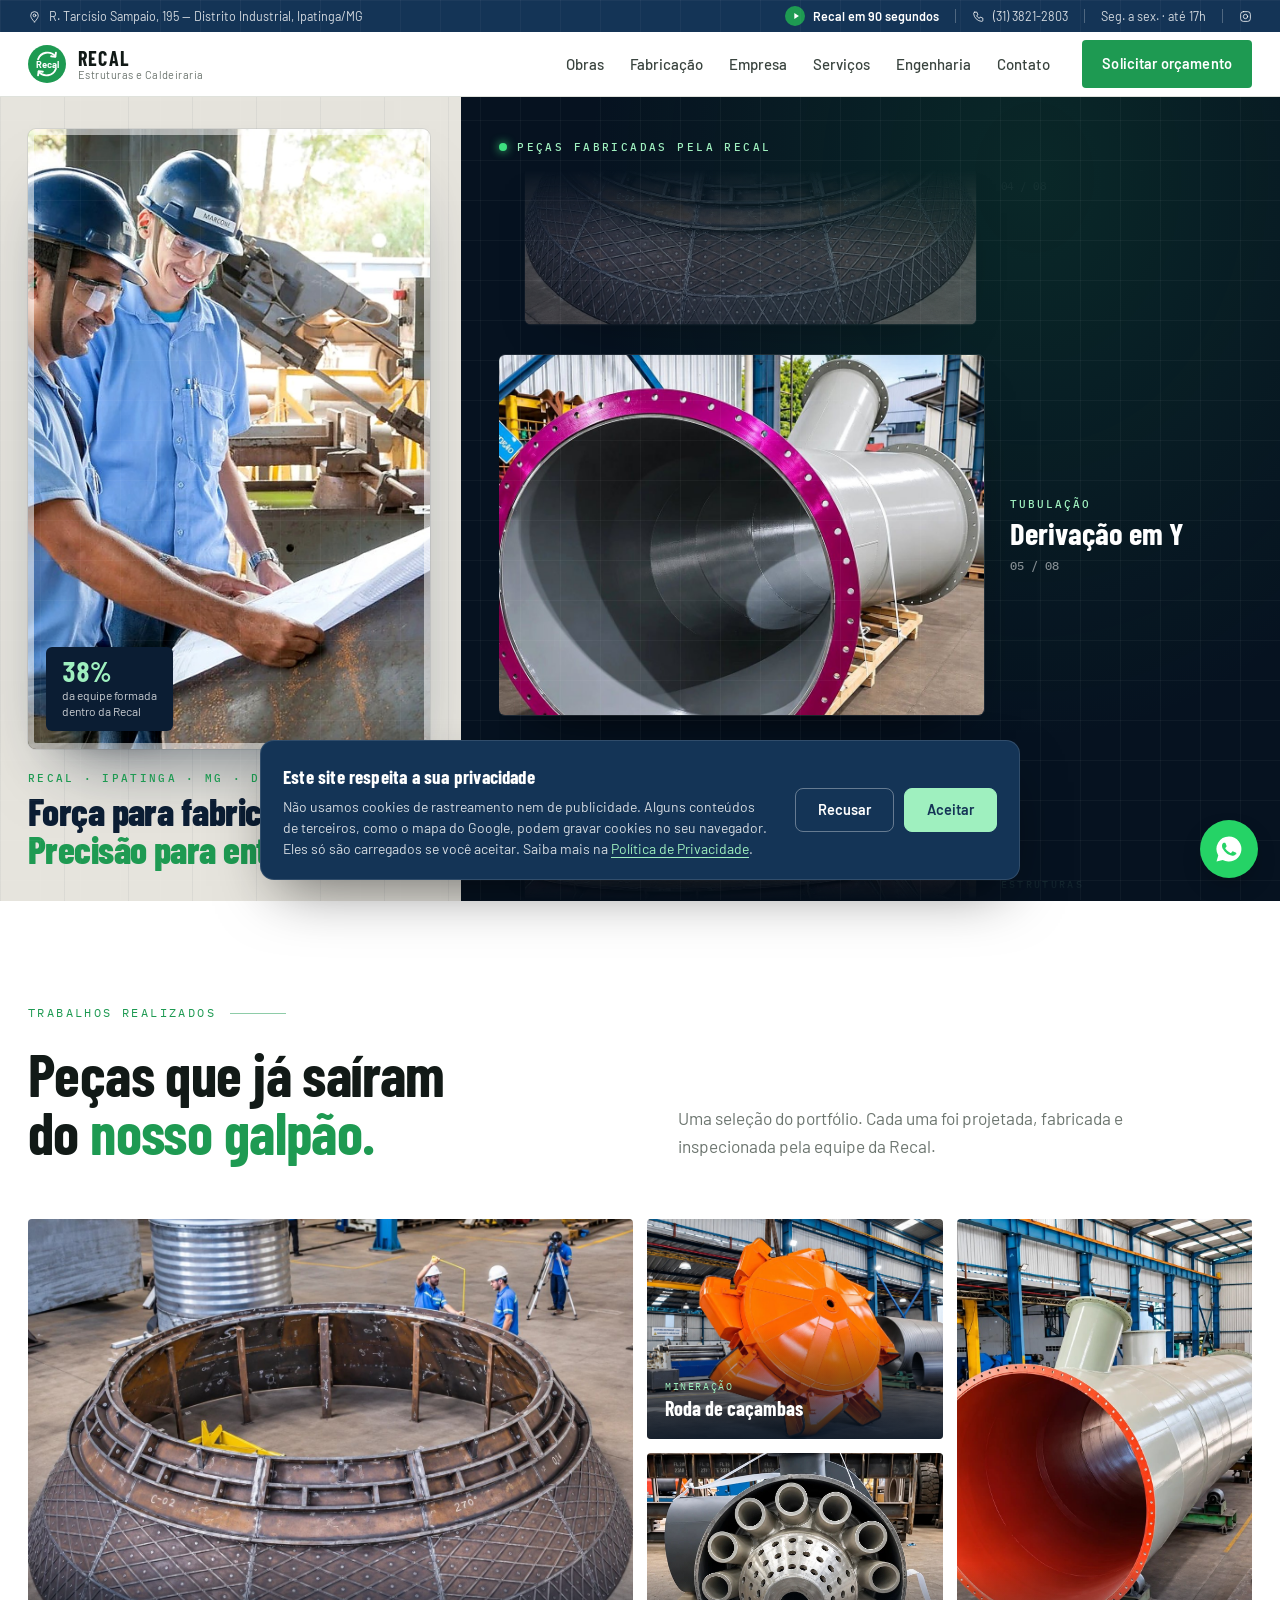
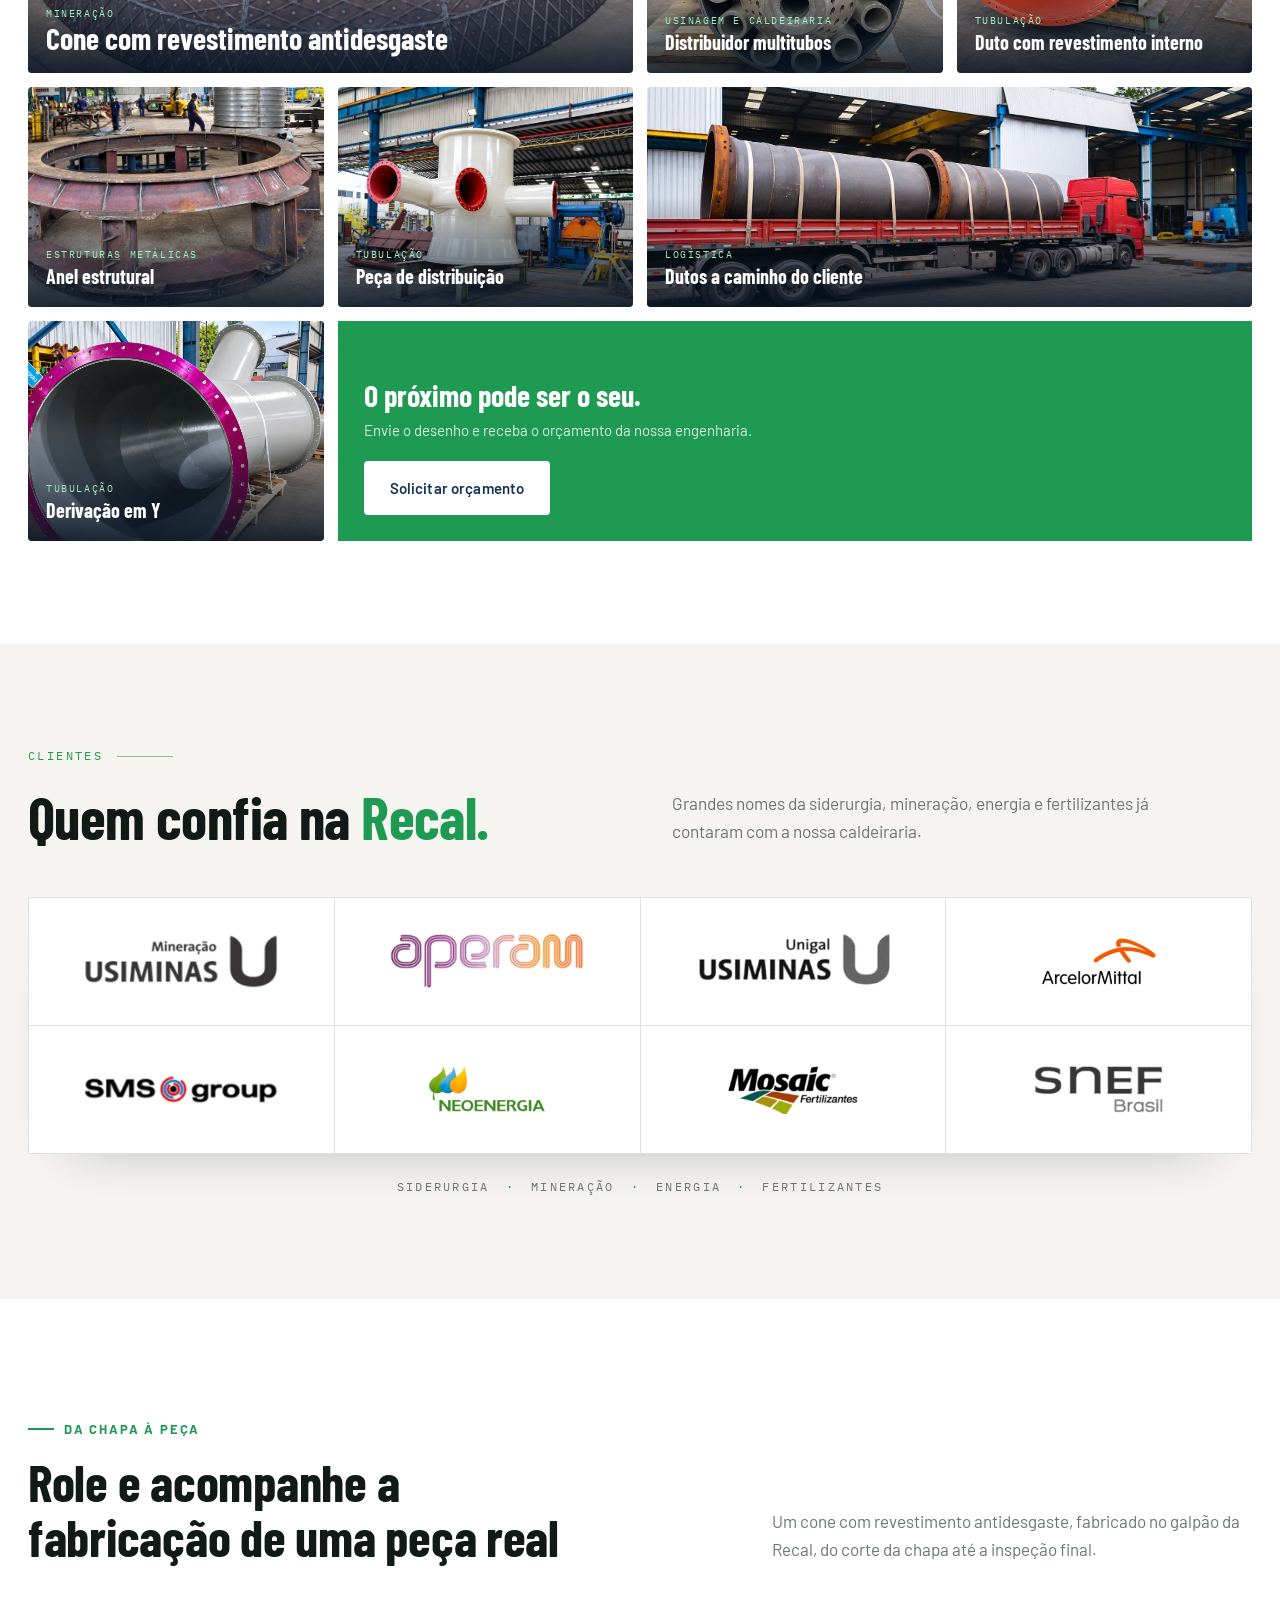
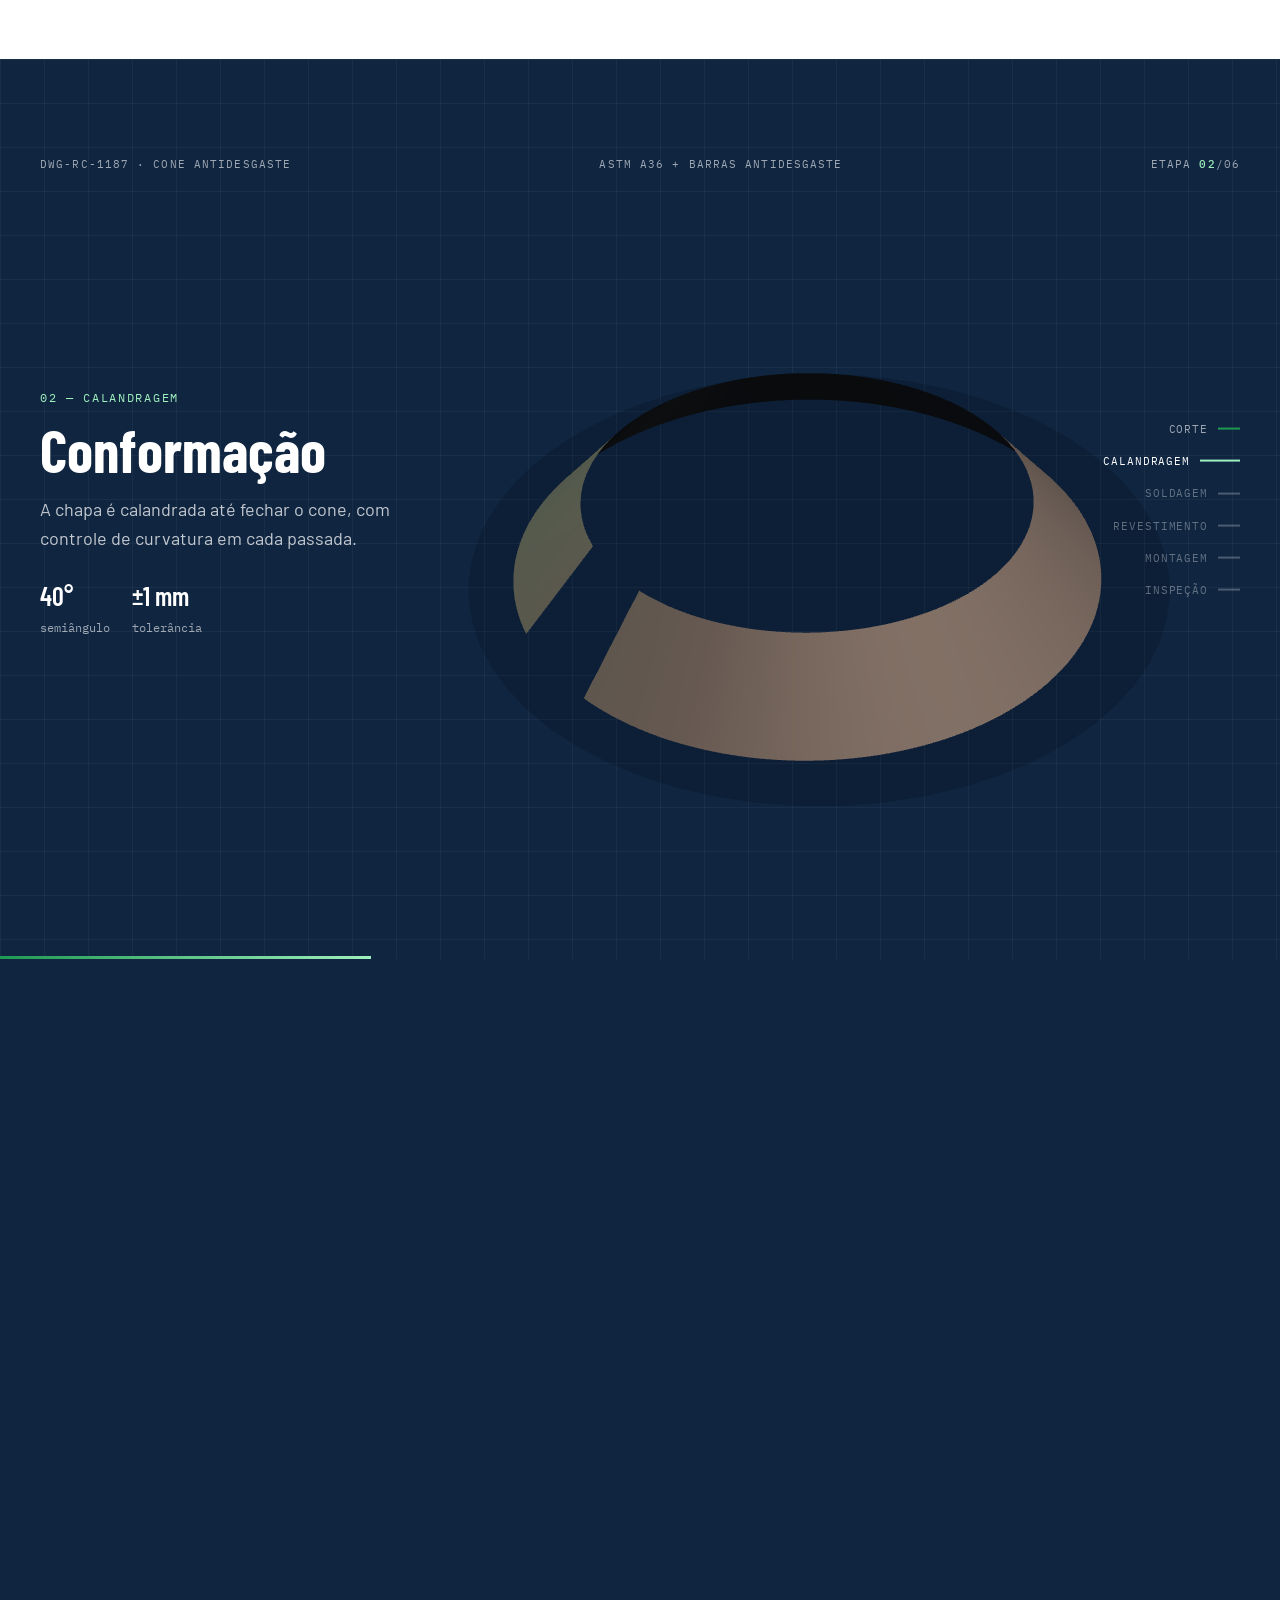
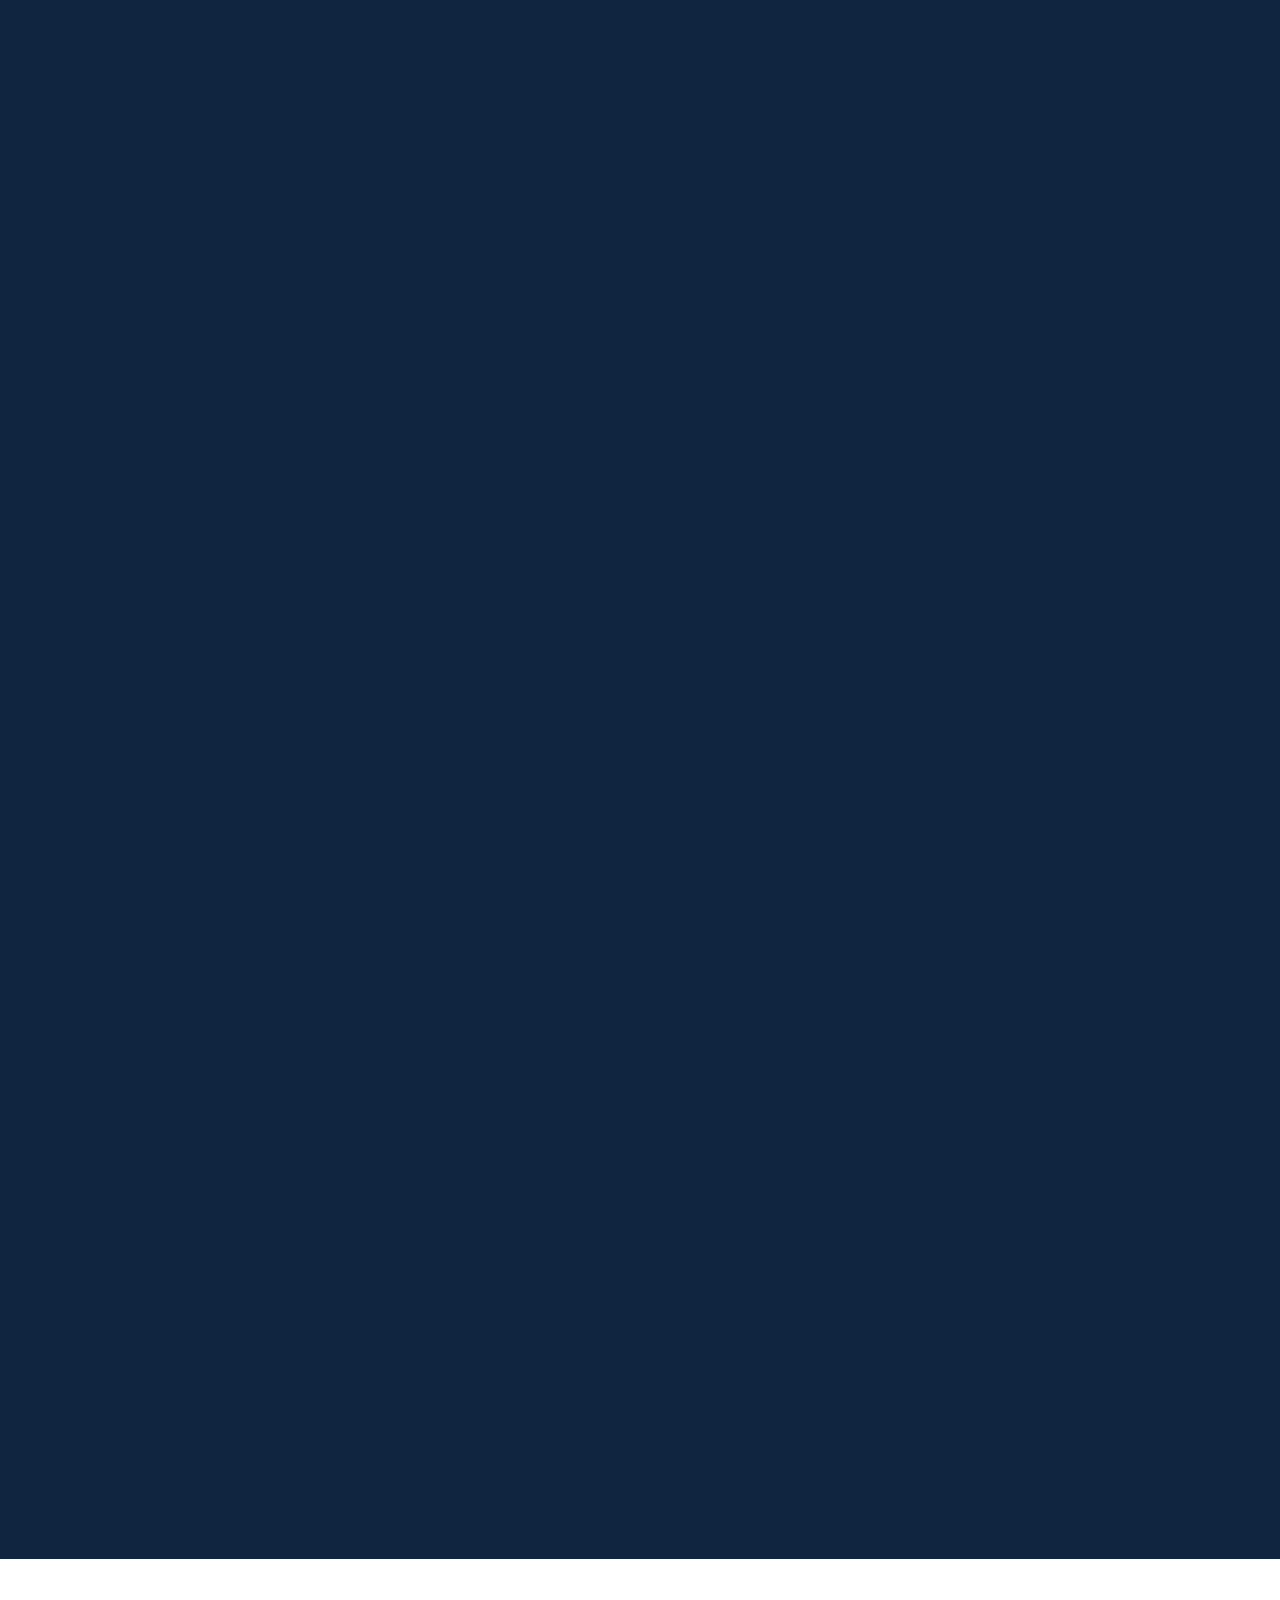
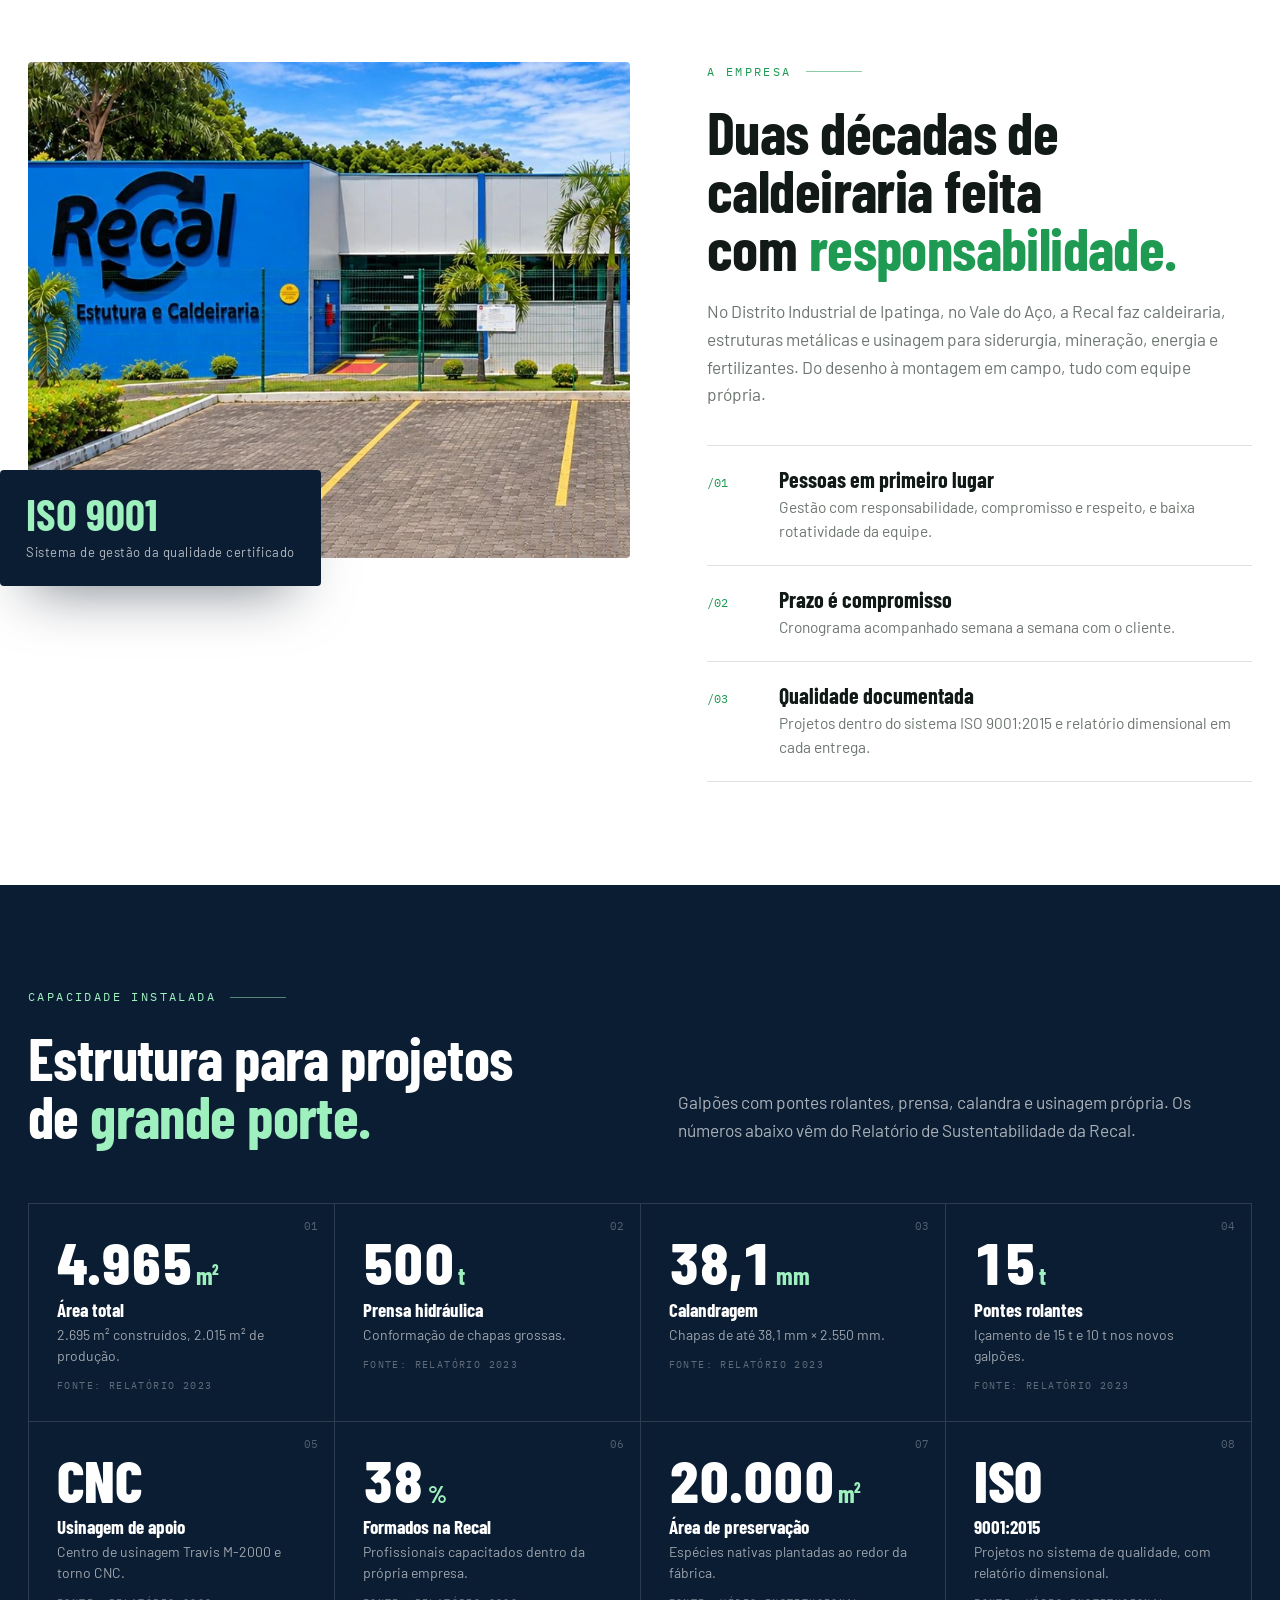
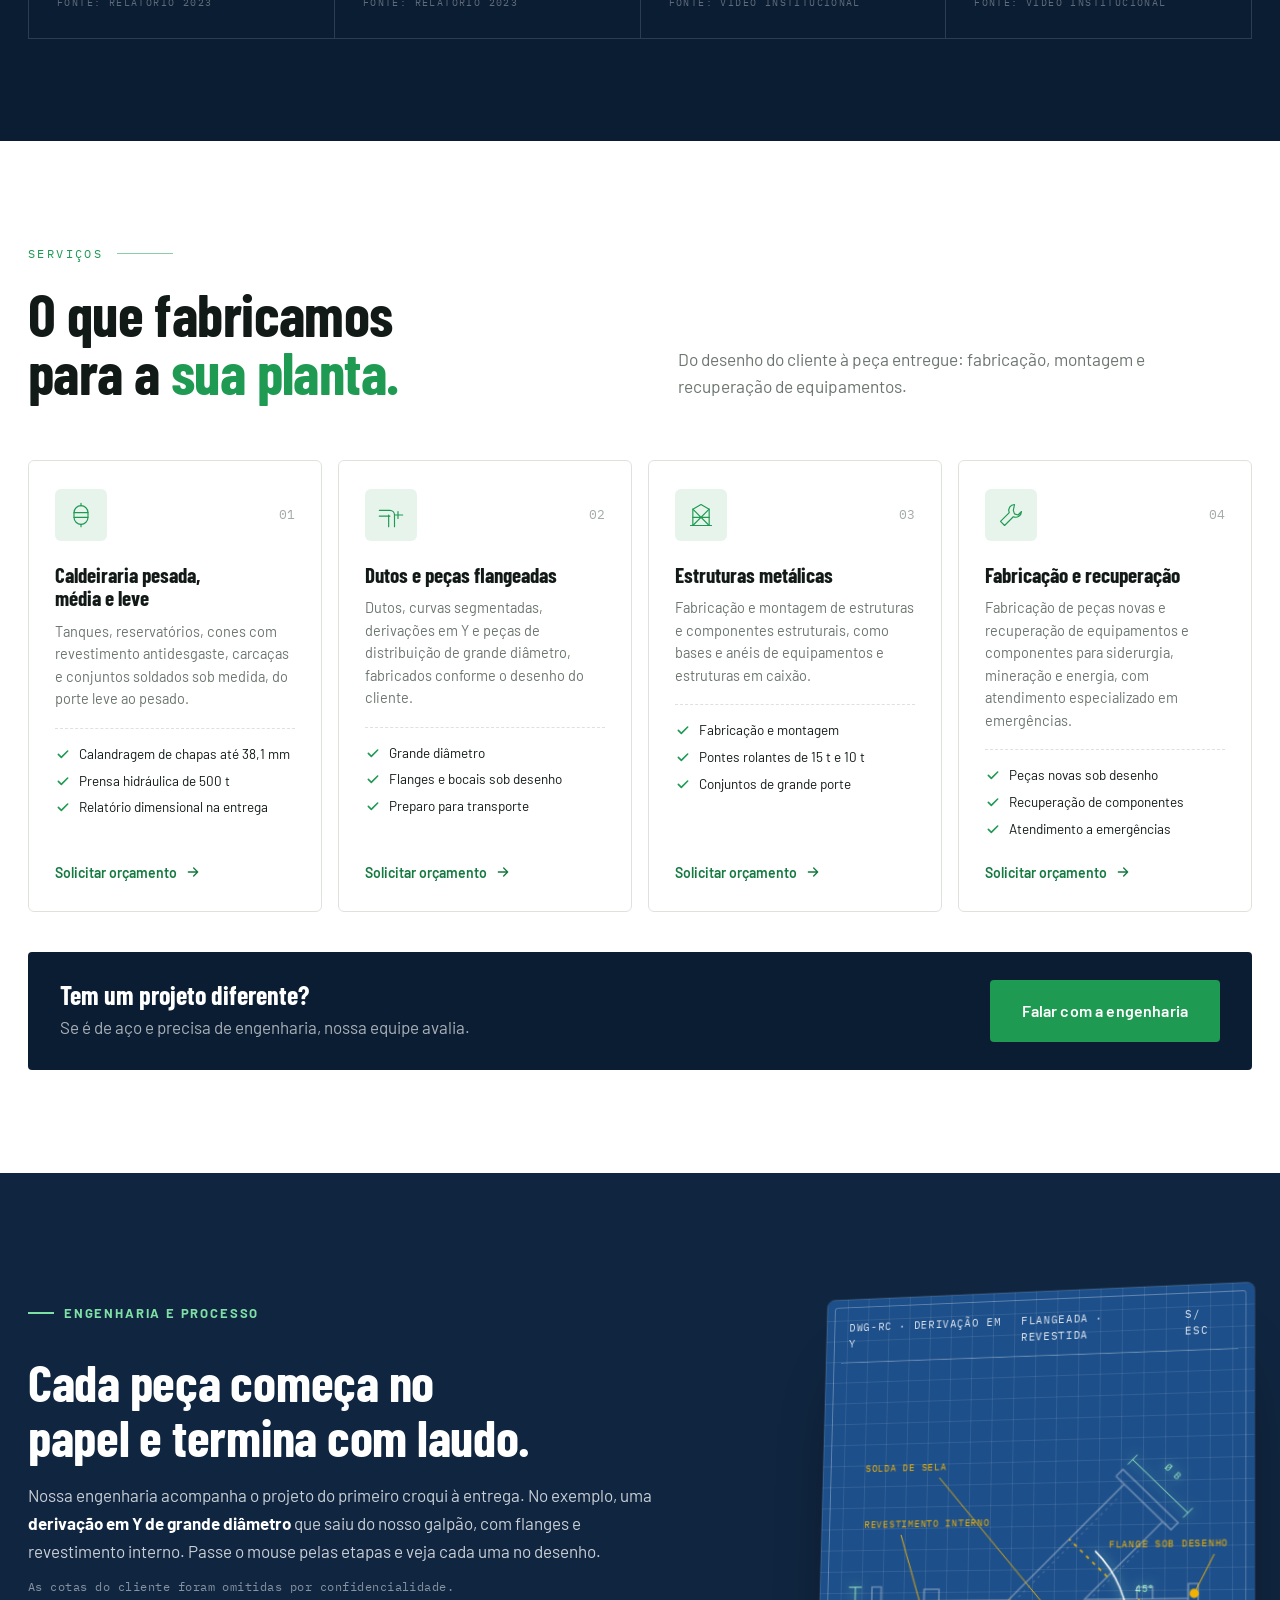
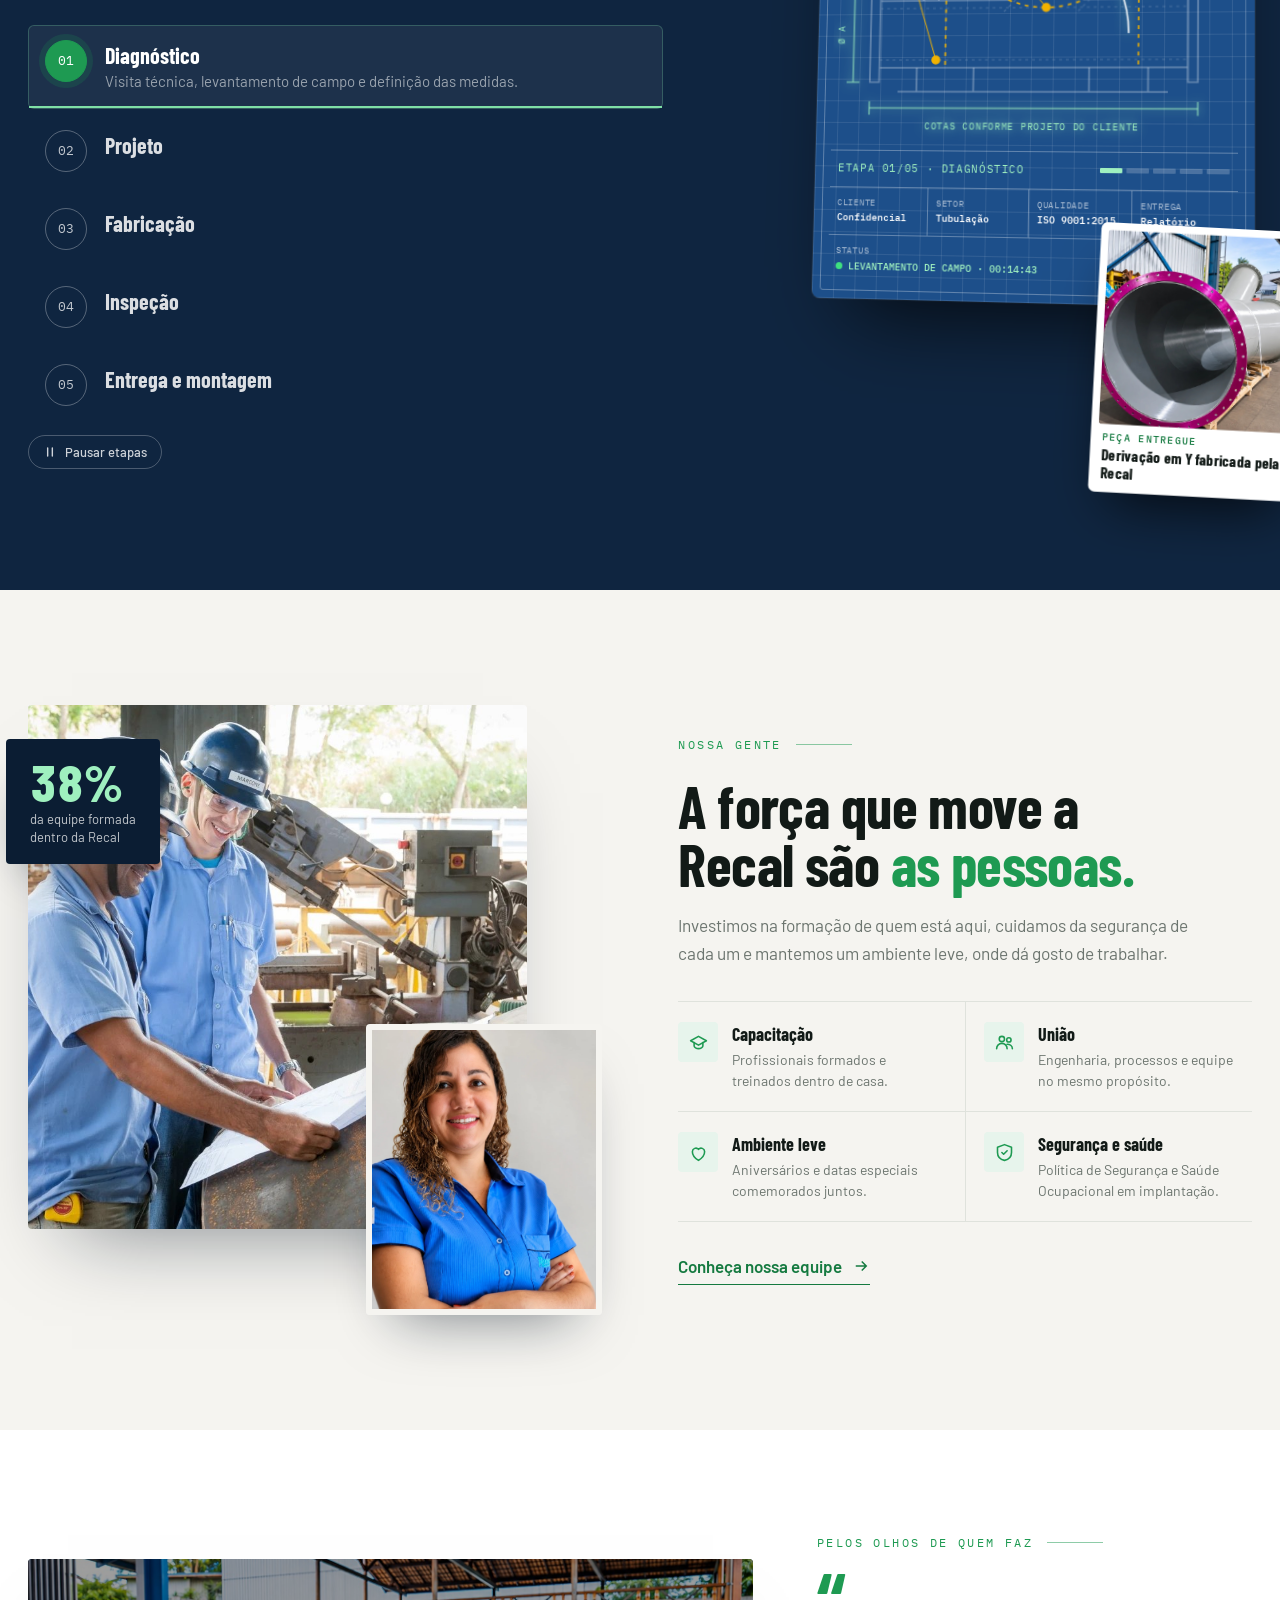
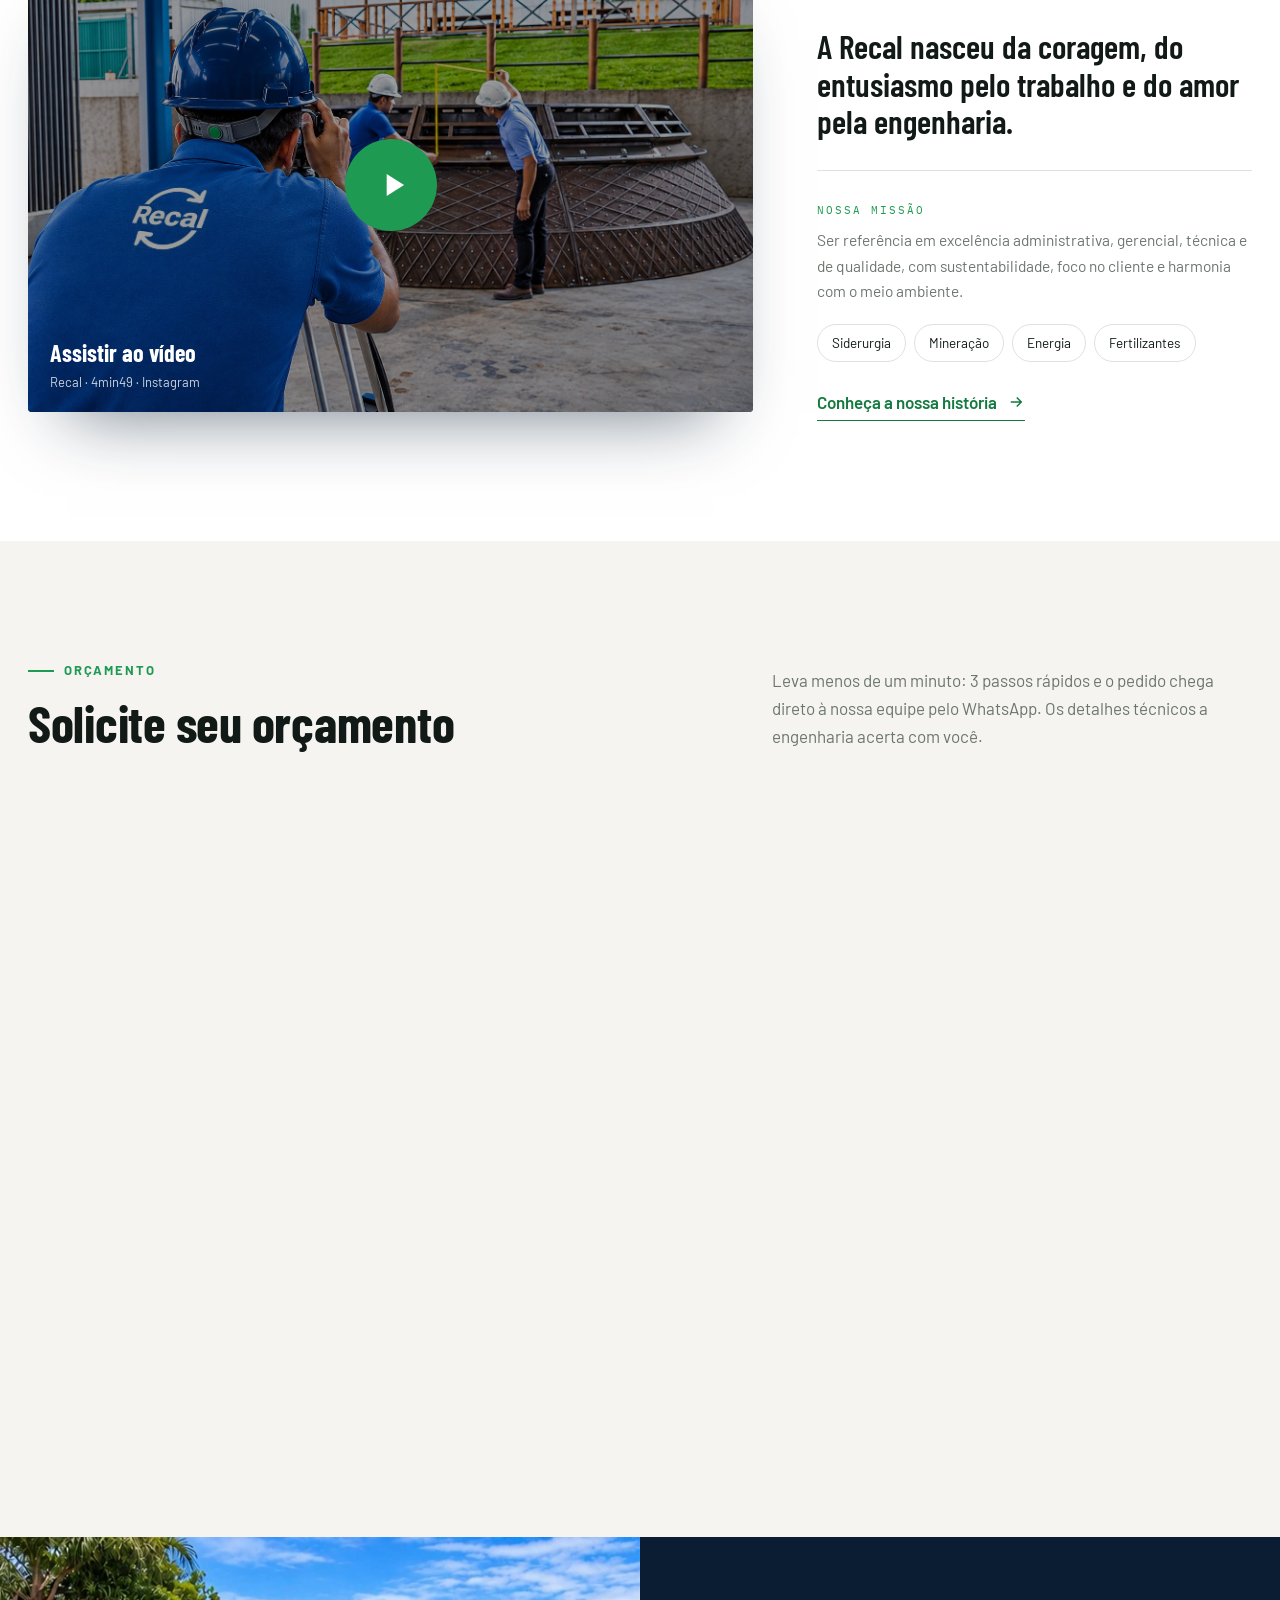
==== index.html @ b76c3261 "Site institucional da Recal Estruturas e Caldeiraria Paginas, apresentacao Recal em 90 segundos, ima" ====
<!DOCTYPE html>
<html lang="pt-BR">
<head>
<meta charset="UTF-8">
<meta name="viewport" content="width=device-width, initial-scale=1.0">
<title>Recal Estruturas e Caldeiraria | Ipatinga - MG</title>
<meta name="description" content="Recal Estruturas e Caldeiraria — mais de 20 anos em caldeiraria pesada, estruturas metálicas, tanques, vasos de pressão e manutenção industrial em Ipatinga, Vale do Aço. Solicite seu orçamento.">
<link rel="canonical" href="https://www.recalcaldeiraria.com.br/">
<meta property="og:type" content="website">
<meta property="og:locale" content="pt_BR">
<meta property="og:site_name" content="Recal Estruturas e Caldeiraria">
<meta property="og:title" content="Recal Estruturas e Caldeiraria | Ipatinga - MG">
<meta property="og:description" content="Recal Estruturas e Caldeiraria — mais de 20 anos em caldeiraria pesada, estruturas metálicas, tanques, vasos de pressão e manutenção industrial em Ipatinga, Vale do Aço. Solicite seu orçamento.">
<meta property="og:url" content="https://www.recalcaldeiraria.com.br/">
<meta property="og:image" content="https://www.recalcaldeiraria.com.br/img/compartilhar.jpg">
<meta property="og:image:width" content="1200">
<meta property="og:image:height" content="630">
<meta property="og:image:alt" content="Fachada da Recal Estruturas e Caldeiraria em Ipatinga - MG">
<meta name="twitter:card" content="summary_large_image">
<meta name="theme-color" content="#ffffff">
<link rel="icon" href="data:image/svg+xml,%3Csvg xmlns='http://www.w3.org/2000/svg' viewBox='0 0 64 64'%3E%3Ccircle cx='32' cy='32' r='32' fill='%231e9a52'/%3E%3Ctext x='32' y='42' font-family='Arial' font-weight='700' font-size='30' fill='white' text-anchor='middle'%3ER%3C/text%3E%3C/svg%3E">
<link rel="preconnect" href="https://fonts.googleapis.com">
<link rel="preconnect" href="https://fonts.gstatic.com" crossorigin>
<link href="https://fonts.googleapis.com/css2?family=Barlow:wght@400;500;600;700&family=Barlow+Condensed:wght@500;600;700;800&family=IBM+Plex+Mono:wght@400;500&family=Montserrat:wght@400;800&display=swap" rel="stylesheet">
<link rel="stylesheet" href="styles.css?v=34">
<link rel="stylesheet" href="abertura.css?v=9">
<link rel="stylesheet" href="hero.css?v=7">
<link rel="stylesheet" href="design-v2.css?v=4">
<link rel="stylesheet" href="fabricacao.css?v=9">
</head>
<body class="v2">
<a class="skip" href="#conteudo">Pular para o conteúdo</a>
<!-- ============ BARRA SUPERIOR ============ -->
<div class="topbar">
  <div class="container topbar__inner">
    <span><svg viewBox="0 0 24 24"><path d="M12 22s7-6.5 7-12a7 7 0 0 0-14 0c0 5.5 7 12 7 12z"/><circle cx="12" cy="10" r="2.5"/></svg>R. Tarcísio Sampaio, 195 — Distrito Industrial, Ipatinga/MG</span>
    <span class="topbar__right">
      <a class="pres-link" href="apresentacao.html"><i><svg viewBox="0 0 24 24" aria-hidden="true"><path d="M8 5v14l11-7z"/></svg></i>Recal em 90 segundos</a>
      <span class="topbar__sep"></span>
      <a href="tel:+553138212803"><svg viewBox="0 0 24 24"><path d="M5 4h4l2 5-2.5 1.5a11 11 0 0 0 5 5L15 13l5 2v4a2 2 0 0 1-2 2A16 16 0 0 1 3 6a2 2 0 0 1 2-2z"/></svg>(31) 3821-2803</a>
      <span class="topbar__sep"></span>
      <span>Seg. a sex. · até 17h</span>
      <span class="topbar__sep"></span>
      <a href="https://www.instagram.com/recalcaldeiraria/" target="_blank" rel="noopener" aria-label="Instagram"><svg viewBox="0 0 24 24"><rect x="3" y="3" width="18" height="18" rx="5"/><circle cx="12" cy="12" r="4"/></svg></a>
    </span>
  </div>
</div>

<!-- ============ HEADER ============ -->
<header class="header" id="header">
  <div class="container header__inner">
    <a href="#inicio" class="brand" aria-label="Recal — início">
      <svg class="brand__logo" viewBox="0 0 64 64" aria-hidden="true">
        <circle cx="32" cy="32" r="32" fill="#1e9a52"/>
        <path d="M17 24a17 17 0 0 1 29-5" fill="none" stroke="#fff" stroke-width="3.2" stroke-linecap="round"/>
        <path d="M47 13l-1 7-7-1" fill="none" stroke="#fff" stroke-width="3.2" stroke-linecap="round" stroke-linejoin="round"/>
        <path d="M47 40a17 17 0 0 1-29 5" fill="none" stroke="#fff" stroke-width="3.2" stroke-linecap="round"/>
        <path d="M17 51l1-7 7 1" fill="none" stroke="#fff" stroke-width="3.2" stroke-linecap="round" stroke-linejoin="round"/>
        <text x="32" y="38" text-anchor="middle" font-family="Barlow, Arial" font-weight="700" font-size="16" fill="#fff">Recal</text>
      </svg>
      <span class="brand__text"><strong>RECAL</strong><small>Estruturas e Caldeiraria</small></span>
    </a>

    <nav class="nav" id="nav">
      <a href="#trabalhos">Obras</a>
      <a href="#obras">Fabricação</a>
      <a href="#sobre">Empresa</a>
      <a href="#solucoes">Serviços</a>
      <a href="#engenharia">Engenharia</a>
      <a href="#contato">Contato</a>
      <a href="#orcamento" class="btn btn--primary nav__cta">Solicitar orçamento</a>
    </nav>
    <button class="burger" id="burger" aria-label="Abrir menu" aria-expanded="false"><span></span><span></span><span></span></button>
  </div>
</header>

<main id="conteudo" tabindex="-1">
<!-- ============ PRIMEIRA TELA (L3): EQUIPE + PEÇAS FABRICADAS ============ -->
<section class="hx2" id="inicio" aria-label="Recal: equipe e peças fabricadas">
  <div class="hx2__left">
    <div class="hx2__crew">
      <figure class="hx2__p1"><img src="img/equipe/equipe-projeto-nitida.jpg" alt="Dois colaboradores da Recal sorrindo enquanto conferem um desenho técnico no galpão" width="1391" height="1467"></figure>
      <div class="hx2__tag"><b>38%</b><span>da equipe formada<br>dentro da Recal</span></div>
    </div>
    <div class="hx2__copy">
      <p class="hx2__k">Recal · Ipatinga · MG · desde 2003</p>
      <h1 class="hx2__lines"><span><i>Força para fabricar.</i></span><span><i>Precisão para entregar.</i></span></h1>
    </div>
  </div>
  <div class="hx2__right">
    <p class="hx2__label">Peças fabricadas pela Recal</p>
    <div class="gl"><div class="gl__track" id="glTrack"><div class="gl__it"><div class="gl__ph"><img src="img/obras-hd/roda-cacambas.jpg" alt="Roda de caçambas fabricada pela Recal" width="1517" height="1037"></div><div class="gl__tx"><small>Mineração</small><b>Roda de caçambas</b><span>01 / 08</span></div></div><div class="gl__it"><div class="gl__ph"><img src="img/obras-hd/distribuidor-multitubos.jpg" alt="Distribuidor multitubos fabricada pela Recal" width="1159" height="1357"></div><div class="gl__tx"><small>Caldeiraria</small><b>Distribuidor multitubos</b><span>02 / 08</span></div></div><div class="gl__it"><div class="gl__ph"><img src="img/obras-hd/duto-revestido.jpg" alt="Duto revestido fabricada pela Recal" width="1188" height="1324"></div><div class="gl__tx"><small>Tubulação</small><b>Duto revestido</b><span>03 / 08</span></div></div><div class="gl__it"><div class="gl__ph"><img src="img/obras-hd/cone-antidesgaste.jpg" alt="Cone antidesgaste fabricada pela Recal" width="1348" height="1167"></div><div class="gl__tx"><small>Mineração</small><b>Cone antidesgaste</b><span>04 / 08</span></div></div><div class="gl__it"><div class="gl__ph"><img src="img/obras-hd/derivacao-y.jpg" alt="Derivação em Y fabricada pela Recal" width="1165" height="1350"></div><div class="gl__tx"><small>Tubulação</small><b>Derivação em Y</b><span>05 / 08</span></div></div><div class="gl__it"><div class="gl__ph"><img src="img/obras-hd/anel-estrutural.jpg" alt="Anel estrutural fabricada pela Recal" width="1560" height="1008"></div><div class="gl__tx"><small>Estruturas</small><b>Anel estrutural</b><span>06 / 08</span></div></div><div class="gl__it"><div class="gl__ph"><img src="img/obras-hd/peca-distribuicao.jpg" alt="Peça de distribuição fabricada pela Recal" width="1491" height="1055"></div><div class="gl__tx"><small>Tubulação</small><b>Peça de distribuição</b><span>07 / 08</span></div></div><div class="gl__it"><div class="gl__ph"><img src="img/obras-hd/carcaca-usinada.jpg" alt="Carcaça para mancais fabricada pela Recal" width="1402" height="1122"></div><div class="gl__tx"><small>Caldeiraria</small><b>Carcaça para mancais</b><span>08 / 08</span></div></div></div></div>
  </div>
</section>

<section class="sx" id="trabalhos">
  <div class="container">
    <div class="split">
      <div><p class="idx">Trabalhos realizados</p><h2 class="h2">Peças que já saíram do <em>nosso galpão.</em></h2></div>
      <p class="intro">Uma seleção do portfólio. Cada uma foi projetada, fabricada e inspecionada pela equipe da Recal.</p>
    </div>
    <div class="bento">
      <figure class="b-xl"><img loading="lazy" width="1348" height="1167" src="img/obras/cone-antidesgaste.jpg" alt="Cone com revestimento antidesgaste fabricado pela Recal"><figcaption><small>Mineração</small><b>Cone com revestimento antidesgaste</b></figcaption></figure>
      <figure><img loading="lazy" width="1517" height="1037" src="img/obras/roda-cacambas.jpg" alt="Roda de caçambas fabricada pela Recal"><figcaption><small>Mineração</small><b>Roda de caçambas</b></figcaption></figure>
      <figure class="b-tall"><img loading="lazy" width="1188" height="1324" src="img/obras/duto-revestido.jpg" alt="Duto com revestimento interno fabricada pela Recal"><figcaption><small>Tubulação</small><b>Duto com revestimento interno</b></figcaption></figure>
      <figure><img loading="lazy" width="1159" height="1357" src="img/obras/distribuidor-multitubos.jpg" alt="Distribuidor multitubos fabricada pela Recal"><figcaption><small>Usinagem e caldeiraria</small><b>Distribuidor multitubos</b></figcaption></figure>
      <figure><img loading="lazy" width="1560" height="1008" src="img/obras/anel-estrutural.jpg" alt="Anel estrutural fabricado pela Recal"><figcaption><small>Estruturas metálicas</small><b>Anel estrutural</b></figcaption></figure>
      <figure><img loading="lazy" width="1491" height="1055" src="img/obras/peca-distribuicao.jpg" alt="Peça de distribuição fabricada pela Recal"><figcaption><small>Tubulação</small><b>Peça de distribuição</b></figcaption></figure>
      <figure class="b-wide"><img loading="lazy" width="1600" height="973" src="img/obras/transporte-dutos.jpg" alt="Dutos a caminho do cliente fabricada pela Recal"><figcaption><small>Logística</small><b>Dutos a caminho do cliente</b></figcaption></figure>
      <figure><img loading="lazy" width="1165" height="1350" src="img/obras/derivacao-y.jpg" alt="Derivação em Y fabricada pela Recal"><figcaption><small>Tubulação</small><b>Derivação em Y</b></figcaption></figure>
      <div class="b-cta b-wide"><h3>O próximo pode ser o seu.</h3><p>Envie o desenho e receba o orçamento da nossa engenharia.</p><a class="btn btn--white" href="#orcamento">Solicitar orçamento</a></div>
    </div>
  </div>
</section>

<section class="lg" id="clientes" aria-labelledby="lgTitle">
  <div class="container">
    <div class="lg__head">
      <div>
        <p class="idx">Clientes</p>
        <h2 class="h2" id="lgTitle">Quem confia na <em>Recal.</em></h2>
      </div>
      <p class="intro">Grandes nomes da siderurgia, mineração, energia e fertilizantes já contaram com a nossa caldeiraria.</p>
    </div>
    <ul class="lg__grid" role="list">
        <li class="lg__cell lg__cell--key"><img width="462" height="134" src="img/clientes/usiminas-mineracao.png" alt="Mineração Usiminas" loading="lazy"></li>
        <li class="lg__cell lg__cell--key"><img width="488" height="148" src="img/clientes/aperam.png" alt="Aperam" loading="lazy"></li>
        <li class="lg__cell lg__cell--key"><img width="572" height="172" src="img/clientes/usiminas-unigal.png" alt="Unigal Usiminas" loading="lazy"></li>
        <li class="lg__cell"><img width="444" height="190" src="img/clientes/arcelormittal.png" alt="ArcelorMittal" loading="lazy"></li>
        <li class="lg__cell"><img width="446" height="76" src="img/clientes/sms-group.png" alt="SMS group" loading="lazy"></li>
        <li class="lg__cell"><img width="406" height="170" src="img/clientes/neoenergia.png" alt="Neoenergia" loading="lazy"></li>
        <li class="lg__cell"><img width="420" height="156" src="img/clientes/mosaic.png" alt="Mosaic Fertilizantes" loading="lazy"></li>
        <li class="lg__cell"><img width="400" height="152" src="img/clientes/snef.png" alt="SNEF Brasil" loading="lazy"></li>
    </ul>
    <!-- Novos clientes: coloque aqui um <img src="img/clientes/ARQUIVO.png" alt="NOME">.
         Quando houver mais logos que espaços na grade, eles passam a se alternar sozinhos. -->
    <template id="lgPool"></template>
    <div class="lg__sectors" aria-label="Setores atendidos"><span>Siderurgia</span><span>Mineração</span><span>Energia</span><span>Fertilizantes</span></div>
  </div>
</section>

<!-- ============ OBRAS: DA CHAPA À PEÇA ============ -->
<section class="section cone-intro" id="obras">
  <div class="container">
    <div class="head">
      <div>
        <p class="label reveal">Da chapa à peça</p>
        <h2 class="title reveal">Role e acompanhe a fabricação de uma peça real</h2>
      </div>
      <p class="head__aside reveal">Um cone com revestimento antidesgaste, fabricado no galpão da Recal, do corte da chapa até a inspeção final.</p>
    </div>
  </div>
</section>

<section class="story" id="story">
  <div class="story__sticky">
    <div class="story__grid"></div>
    <canvas id="scene" aria-label="Modelo 3D do cone sendo fabricado conforme a rolagem"></canvas>

    <div class="hud">
      <div class="hud__top"><span>DWG-RC-1187 · CONE ANTIDESGASTE</span><span>ASTM A36 + BARRAS ANTIDESGASTE</span><span>ETAPA <b id="hudStep">01</b>/06</span></div>

      <div class="csteps">
        <article class="cstep is-on" data-i="0">
          <span class="cstep__n">01 — CORTE</span>
          <h2>Corte da chapa</h2>
          <p>A chapa de aço é planificada pela engenharia e cortada em CNC no desenho exato do cone.</p>
          <div class="cstep__data"><div><b>12,7 mm</b>espessura</div><div><b>CNC</b>plasma</div></div>
        </article>
        <article class="cstep" data-i="1">
          <span class="cstep__n">02 — CALANDRAGEM</span>
          <h2>Conformação</h2>
          <p>A chapa é calandrada até fechar o cone, com controle de curvatura em cada passada.</p>
          <div class="cstep__data"><div><b>40°</b>semiângulo</div><div><b>±1 mm</b>tolerância</div></div>
        </article>
        <article class="cstep" data-i="2">
          <span class="cstep__n">03 — SOLDAGEM</span>
          <h2>Soldagem</h2>
          <p>Soldadores qualificados unem as costuras com procedimento registrado e rastreável.</p>
          <div class="cstep__data"><div><b>MIG/MAG</b>processo</div><div><b>100%</b>rastreado</div></div>
        </article>
        <article class="cstep" data-i="3">
          <span class="cstep__n">04 — REVESTIMENTO</span>
          <h2>Malha antidesgaste</h2>
          <p>Barras soldadas em losango protegem a superfície contra a abrasão do minério.</p>
          <div class="cstep__data"><div><b>Abrasão</b>proteção</div><div><b>Losango</b>padrão</div></div>
        </article>
        <article class="cstep" data-i="4">
          <span class="cstep__n">05 — MONTAGEM</span>
          <h2>Estrutura superior</h2>
          <p>O anel em caixão é montado, alinhado e soldado ao corpo do cone.</p>
          <div class="cstep__data"><div><b>24</b>nervuras</div><div><b>Caixão</b>reforço</div></div>
        </article>
        <article class="cstep" data-i="5">
          <span class="cstep__n">06 — INSPEÇÃO</span>
          <h2>Controle dimensional</h2>
          <p>Topografia e medição de todas as cotas antes de liberar a peça para o cliente.</p>
          <div class="cstep__data"><div><b>Relatório</b>dimensional</div><div><b>Topografia</b>controle</div></div>
        </article>
      </div>

      <nav class="crail" aria-hidden="true">
        <ul>
          <li><span>CORTE</span><i></i></li>
          <li><span>CALANDRAGEM</span><i></i></li>
          <li><span>SOLDAGEM</span><i></i></li>
          <li><span>REVESTIMENTO</span><i></i></li>
          <li><span>MONTAGEM</span><i></i></li>
          <li><span>INSPEÇÃO</span><i></i></li>
        </ul>
      </nav>

      <span class="dim-label" id="dimD">Ø 5.200 mm</span>
      <span class="dim-label" id="dimH">H 1.540 mm</span>
      <span class="dim-label" id="dimT">Ø 3.900 mm</span>

      <div class="cone-reveal" id="reveal">
        <figure class="cone-reveal__card">
          <span class="cone-reveal__tag">PEÇA REAL</span>
          <img loading="lazy" width="1348" height="1167" src="img/obras/cone-antidesgaste.jpg" alt="Cone com revestimento antidesgaste fabricado pela Recal">
          <figcaption><small>FABRICADO PELA RECAL</small><strong>Do modelo à peça entregue.</strong></figcaption>
        </figure>
      </div>

      <div class="cprogress" id="coneProgress"></div>
    </div>
  </div>
</section>

<section class="sx" id="sobre">
  <div class="container ab__grid">
    <div class="ab__media">
      <img loading="lazy" width="2000" height="667" src="img/fachada-recal.jpg?v=2" alt="Fachada da Recal no Distrito Industrial de Ipatinga">
      <div class="ab__badge"><b>ISO 9001</b><span>Sistema de gestão da qualidade certificado</span></div>
    </div>
    <div>
      <p class="idx">A empresa</p>
      <h2 class="h2">Duas décadas de caldeiraria feita com <em>responsabilidade.</em></h2>
      <p class="intro" style="margin-top:22px">No Distrito Industrial de Ipatinga, no Vale do Aço, a Recal faz caldeiraria, estruturas metálicas e usinagem para siderurgia, mineração, energia e fertilizantes. Do desenho à montagem em campo, tudo com equipe própria.</p>
      <ul class="pillars">
        <li><span>/01</span><div><h3>Pessoas em primeiro lugar</h3><p>Gestão com responsabilidade, compromisso e respeito, e baixa rotatividade da equipe.</p></div></li>
        <li><span>/02</span><div><h3>Prazo é compromisso</h3><p>Cronograma acompanhado semana a semana com o cliente.</p></div></li>
        <li><span>/03</span><div><h3>Qualidade documentada</h3><p>Projetos dentro do sistema ISO 9001:2015 e relatório dimensional em cada entrega.</p></div></li>
      </ul>
    </div>
  </div>
</section>

<section class="sx sx--dark" id="capacidade">
  <div class="container">
    <div class="split">
      <div><p class="idx">Capacidade instalada</p><h2 class="h2">Estrutura para projetos de <em>grande porte.</em></h2></div>
      <p class="intro">Galpões com pontes rolantes, prensa, calandra e usinagem própria. Os números abaixo vêm do Relatório de Sustentabilidade da Recal.</p>
    </div>
    <div class="spec">
      <div data-n="01"><b>4.965<small>m²</small></b><h3>Área total</h3><p>2.695 m² construídos, 2.015 m² de produção.</p><i>Fonte: Relatório 2023</i></div>
      <div data-n="02"><b>500<small>t</small></b><h3>Prensa hidráulica</h3><p>Conformação de chapas grossas.</p><i>Fonte: Relatório 2023</i></div>
      <div data-n="03"><b>38,1<small>mm</small></b><h3>Calandragem</h3><p>Chapas de até 38,1 mm × 2.550 mm.</p><i>Fonte: Relatório 2023</i></div>
      <div data-n="04"><b>15<small>t</small></b><h3>Pontes rolantes</h3><p>Içamento de 15 t e 10 t nos novos galpões.</p><i>Fonte: Relatório 2023</i></div>
      <div data-n="05"><b>CNC</b><h3>Usinagem de apoio</h3><p>Centro de usinagem Travis M-2000 e torno CNC.</p><i>Fonte: Relatório 2023</i></div>
      <div data-n="06"><b>38<small>%</small></b><h3>Formados na Recal</h3><p>Profissionais capacitados dentro da própria empresa.</p><i>Fonte: Relatório 2023</i></div>
      <div data-n="07"><b>20.000<small>m²</small></b><h3>Área de preservação</h3><p>Espécies nativas plantadas ao redor da fábrica.</p><i>Fonte: vídeo institucional</i></div>
      <div data-n="08"><b>ISO</b><h3>9001:2015</h3><p>Projetos no sistema de qualidade, com relatório dimensional.</p><i>Fonte: vídeo institucional</i></div>
    </div>
  </div>
</section>

<section class="sx" id="solucoes">
  <div class="container">
    <div class="split">
      <div><p class="idx">Serviços</p><h2 class="h2">O que fabricamos para a <em>sua planta.</em></h2></div>
      <p class="intro">Do desenho do cliente à peça entregue: fabricação, montagem e recuperação de equipamentos.</p>
    </div>
    <ul class="sv2" role="list">
      <li class="sv2__card">
        <div class="sv2__top"><span class="sv2__ic" aria-hidden="true"><svg viewBox="0 0 48 48"><rect x="12" y="8" width="24" height="32" rx="12"/><path d="M12 20h24M12 28h24M24 4v4M24 40v4"/></svg></span><span class="sv2__n">01</span></div>
        <h3>Caldeiraria pesada, média e leve</h3>
        <p>Tanques, reservatórios, cones com revestimento antidesgaste, carcaças e conjuntos soldados sob medida, do porte leve ao pesado.</p>
        <ul class="sv2__spec" role="list"><li><svg viewBox="0 0 24 24" aria-hidden="true"><path d="M5 12.5l4.5 4.5L19 7.5"/></svg>Calandragem de chapas até 38,1 mm</li><li><svg viewBox="0 0 24 24" aria-hidden="true"><path d="M5 12.5l4.5 4.5L19 7.5"/></svg>Prensa hidráulica de 500 t</li><li><svg viewBox="0 0 24 24" aria-hidden="true"><path d="M5 12.5l4.5 4.5L19 7.5"/></svg>Relatório dimensional na entrega</li></ul>
        <a class="sv2__link" href="#orcamento" aria-label="Solicitar orçamento de caldeiraria pesada, média e leve">Solicitar orçamento <svg viewBox="0 0 24 24" aria-hidden="true"><path d="M5 12h14M13 6l6 6-6 6"/></svg></a>
      </li>
      <li class="sv2__card">
        <div class="sv2__top"><span class="sv2__ic" aria-hidden="true"><svg viewBox="0 0 48 48"><path d="M4 16h18a8 8 0 0 1 8 8v20M4 26h18M20 44V24"/><path d="M30 24h14M36 18v12"/></svg></span><span class="sv2__n">02</span></div>
        <h3>Dutos e peças flangeadas</h3>
        <p>Dutos, curvas segmentadas, derivações em Y e peças de distribuição de grande diâmetro, fabricados conforme o desenho do cliente.</p>
        <ul class="sv2__spec" role="list"><li><svg viewBox="0 0 24 24" aria-hidden="true"><path d="M5 12.5l4.5 4.5L19 7.5"/></svg>Grande diâmetro</li><li><svg viewBox="0 0 24 24" aria-hidden="true"><path d="M5 12.5l4.5 4.5L19 7.5"/></svg>Flanges e bocais sob desenho</li><li><svg viewBox="0 0 24 24" aria-hidden="true"><path d="M5 12.5l4.5 4.5L19 7.5"/></svg>Preparo para transporte</li></ul>
        <a class="sv2__link" href="#orcamento" aria-label="Solicitar orçamento de dutos e peças flangeadas">Solicitar orçamento <svg viewBox="0 0 24 24" aria-hidden="true"><path d="M5 12h14M13 6l6 6-6 6"/></svg></a>
      </li>
      <li class="sv2__card">
        <div class="sv2__top"><span class="sv2__ic" aria-hidden="true"><svg viewBox="0 0 48 48"><path d="M6 42h36M10 42V14l14-8 14 8v28"/><path d="M10 14l28 28M38 14L10 42M10 28h28"/></svg></span><span class="sv2__n">03</span></div>
        <h3>Estruturas metálicas</h3>
        <p>Fabricação e montagem de estruturas e componentes estruturais, como bases e anéis de equipamentos e estruturas em caixão.</p>
        <ul class="sv2__spec" role="list"><li><svg viewBox="0 0 24 24" aria-hidden="true"><path d="M5 12.5l4.5 4.5L19 7.5"/></svg>Fabricação e montagem</li><li><svg viewBox="0 0 24 24" aria-hidden="true"><path d="M5 12.5l4.5 4.5L19 7.5"/></svg>Pontes rolantes de 15 t e 10 t</li><li><svg viewBox="0 0 24 24" aria-hidden="true"><path d="M5 12.5l4.5 4.5L19 7.5"/></svg>Conjuntos de grande porte</li></ul>
        <a class="sv2__link" href="#orcamento" aria-label="Solicitar orçamento de estruturas metálicas">Solicitar orçamento <svg viewBox="0 0 24 24" aria-hidden="true"><path d="M5 12h14M13 6l6 6-6 6"/></svg></a>
      </li>
      <li class="sv2__card">
        <div class="sv2__top"><span class="sv2__ic" aria-hidden="true"><svg viewBox="0 0 48 48"><path d="M30 6a10 10 0 0 0-9 14L6 35l7 7 15-15a10 10 0 0 0 14-9l-6 6-6-2-2-6z"/></svg></span><span class="sv2__n">04</span></div>
        <h3>Fabricação e recuperação</h3>
        <p>Fabricação de peças novas e recuperação de equipamentos e componentes para siderurgia, mineração e energia, com atendimento especializado em emergências.</p>
        <ul class="sv2__spec" role="list"><li><svg viewBox="0 0 24 24" aria-hidden="true"><path d="M5 12.5l4.5 4.5L19 7.5"/></svg>Peças novas sob desenho</li><li><svg viewBox="0 0 24 24" aria-hidden="true"><path d="M5 12.5l4.5 4.5L19 7.5"/></svg>Recuperação de componentes</li><li><svg viewBox="0 0 24 24" aria-hidden="true"><path d="M5 12.5l4.5 4.5L19 7.5"/></svg>Atendimento a emergências</li></ul>
        <a class="sv2__link" href="#orcamento" aria-label="Solicitar orçamento de fabricação e recuperação">Solicitar orçamento <svg viewBox="0 0 24 24" aria-hidden="true"><path d="M5 12h14M13 6l6 6-6 6"/></svg></a>
      </li>
    </ul>
    <div class="svc__more"><div><h3>Tem um projeto diferente?</h3><p>Se é de aço e precisa de engenharia, nossa equipe avalia.</p></div><a class="btn btn--primary btn--lg" href="#orcamento">Falar com a engenharia</a></div>
  </div>
</section>

<!-- ============ ENGENHARIA (projeto interativo) ============ -->
<section class="section engineering" id="engenharia">
  <div class="engineering__grid" aria-hidden="true"></div>
  <div class="container engineering__inner">
    <div class="engineering__text">
      <p class="label label--light reveal">Engenharia e processo</p>
      <h2 class="title reveal">Cada peça começa no papel e termina com laudo.</h2>
      <p class="reveal">Nossa engenharia acompanha o projeto do primeiro croqui à entrega. No exemplo, uma <strong class="hl">derivação em Y de grande diâmetro</strong> que saiu do nosso galpão, com flanges e revestimento interno. Passe o mouse pelas etapas e veja cada uma no desenho.</p>
      <p class="engineering__note reveal">As cotas do cliente foram omitidas por confidencialidade.</p>

      <ol class="steps" id="steps">
        <li class="reveal" data-step="1" tabindex="0"><span>01</span><div><h3>Diagnóstico</h3><p>Visita técnica, levantamento de campo e definição das medidas.</p></div></li>
        <li class="reveal" data-step="2" tabindex="0"><span>02</span><div><h3>Projeto</h3><p>Cálculo, modelagem 3D, detalhamento e lista de materiais.</p></div></li>
        <li class="reveal" data-step="3" tabindex="0"><span>03</span><div><h3>Fabricação</h3><p>Corte, calandragem e soldagem qualificada no nosso galpão.</p></div></li>
        <li class="reveal" data-step="4" tabindex="0"><span>04</span><div><h3>Inspeção</h3><p>Controle dimensional e relatório dimensional em cada entrega.</p></div></li>
        <li class="reveal" data-step="5" tabindex="0"><span>05</span><div><h3>Entrega e montagem</h3><p>Logística, montagem em campo e suporte pós-obra.</p></div></li>
      </ol>
    </div>

    <div class="engineering__visual reveal">
      <div class="bp-stage" id="bpStage">
        <div class="blueprint" id="blueprint" data-active="1">
          <div class="blueprint__head">
            <span>DWG-RC · DERIVAÇÃO EM Y</span><span>FLANGEADA · REVESTIDA</span><span>S/ ESC</span>
          </div>

          <div class="blueprint__canvas" id="bpCanvas">
            <svg class="blueprint__svg" viewBox="0 0 420 400" aria-hidden="true">
              <g class="layer layer--dim">
                <line x1="22" y1="235" x2="22" y2="335"/><line x1="15" y1="235" x2="29" y2="235"/><line x1="15" y1="335" x2="29" y2="335"/>
                <text x="12" y="285" transform="rotate(-90 12 285)" text-anchor="middle">Ø A</text>
                <line x1="312.7" y1="105.7" x2="369.3" y2="162.3"/><line x1="307.8" y1="110.6" x2="317.6" y2="100.8"/><line x1="364.4" y1="167.2" x2="374.2" y2="157.4"/>
                <text x="352" y="122" transform="rotate(45 352 122)" text-anchor="middle">Ø B</text>
                <path d="M310 285 A120 120 0 0 0 274.9 200.1"/>
                <text x="316" y="243">45°</text>
                <line x1="40" y1="362" x2="380" y2="362"/><line x1="40" y1="355" x2="40" y2="369"/><line x1="380" y1="355" x2="380" y2="369"/>
                <text x="210" y="384" text-anchor="middle">COTAS CONFORME PROJETO DO CLIENTE</text>
              </g>
              <g class="layer layer--body draw">
                <path d="M50 250 L185.4 250 L304.5 130.9"/>
                <path d="M344.1 170.5 L264.6 250 L370 250"/>
                <path d="M50 320 L370 320"/>
                <path d="M40 235 L50 235 L50 335 L40 335 Z"/>
                <path d="M370 235 L380 235 L380 335 L370 335 Z"/>
                <path d="M295.7 122.7 L352.3 179.3 L359.4 172.2 L302.8 115.6 Z"/>
                <path class="lining" d="M50 258 L370 258 M50 312 L370 312 M181 262 L298.9 144.1 M258.1 262 L332.8 187.3"/>
              </g>
              <g class="layer layer--weld">
                <path d="M185.4 250 Q225 266 264.6 250"/>
                <line x1="120" y1="250" x2="120" y2="320"/>
                <line x1="320" y1="250" x2="320" y2="320"/>
                <line x1="287.6" y1="227" x2="248" y2="187.4"/>
              </g>
              <g class="layer layer--support draw">
                <path d="M70 345 L350 345"/>
                <path d="M90 320 L90 345 M150 320 L150 345 M270 320 L270 345 M330 320 L330 345"/>
                <path d="M96 250 L96 238 L112 238 L112 250 M318 250 L318 238 L334 238 L334 250"/>
              </g>
              <g class="layer layer--note">
                <g class="hot"><circle class="hot__ring" cx="225" cy="258" r="4"/><circle cx="225" cy="258" r="4"/></g>
                <line x1="225" y1="258" x2="110" y2="120"/><text x="30" y="112">SOLDA DE SELA</text>
                <g class="hot"><circle class="hot__ring" cx="110" cy="312" r="4"/><circle cx="110" cy="312" r="4"/></g>
                <line x1="110" y1="312" x2="70" y2="180"/><text x="30" y="172">REVESTIMENTO INTERNO</text>
                <g class="hot"><circle class="hot__ring" cx="376" cy="245" r="4"/><circle cx="376" cy="245" r="4"/></g>
                <line x1="376" y1="245" x2="396" y2="205"/><text x="410" y="197" text-anchor="end">FLANGE SOB DESENHO</text>
              </g>
            </svg>
            <div class="cross cross--x" aria-hidden="true"></div>
            <div class="cross cross--y" aria-hidden="true"></div>
            <div class="cross__read" id="crossRead" aria-hidden="true">X 0000 · Y 0000</div>
            <div class="scanline" aria-hidden="true"></div>
          </div>

          <div class="blueprint__phase">
            <span id="bpPhase">ETAPA 01/05 · DIAGNÓSTICO</span>
            <div class="blueprint__seg"><i></i><i></i><i></i><i></i><i></i></div>
          </div>

          <div class="blueprint__title">
            <div><small>CLIENTE</small><b>Confidencial</b></div>
            <div><small>SETOR</small><b>Tubulação</b></div>
            <div><small>QUALIDADE</small><b>ISO 9001:2015</b></div>
            <div><small>ENTREGA</small><b>Relatório</b></div>
            <div class="blueprint__status"><small>STATUS</small><b><em class="live"></em><span id="bpStatus">LEVANTAMENTO DE CAMPO</span> · <span id="clock">--:--</span></b></div>
          </div>
        </div>

        <figure class="bp-photo">
          <img width="1165" height="1350" src="img/obras/derivacao-y.jpg" alt="Derivação em Y de grande diâmetro fabricada pela Recal, com flanges e revestimento interno" loading="lazy">
          <figcaption><small>PEÇA ENTREGUE</small>Derivação em Y fabricada pela Recal</figcaption>
        </figure>
      </div>
    </div>
  </div>
</section>

<section class="crew" id="pessoas">
  <div class="container crew__grid">
    <div class="crew__media">
      <figure class="crew__main"><img width="773" height="815" src="img/equipe/equipe-projeto.jpg" alt="Colaboradores da Recal sorrindo enquanto conferem um desenho técnico" loading="lazy"></figure>
      <figure class="crew__side"><img width="1131" height="1391" src="img/equipe/colaboradora-sorrindo.jpg" alt="Colaboradora da Recal sorrindo" loading="lazy"></figure>
      <div class="crew__stat"><b>38%</b><span>da equipe formada<br>dentro da Recal</span></div>
    </div>
    <div class="crew__body">
      <p class="idx">Nossa gente</p>
      <h2 class="h2">A força que move a Recal são <em>as pessoas.</em></h2>
      <p class="intro">Investimos na formação de quem está aqui, cuidamos da segurança de cada um e mantemos um ambiente leve, onde dá gosto de trabalhar.</p>
      <ul class="crew__vals" role="list">
        <li><span class="crew__ic" aria-hidden="true"><svg viewBox="0 0 24 24"><path d="M3 10l9-5 9 5-9 5z"/><path d="M7 12v4c0 1.5 2.5 3 5 3s5-1.5 5-3v-4"/></svg></span><div><h3>Capacitação</h3><p>Profissionais formados e treinados dentro de casa.</p></div></li>
        <li><span class="crew__ic" aria-hidden="true"><svg viewBox="0 0 24 24"><circle cx="9" cy="8" r="3"/><circle cx="17" cy="9" r="2.5"/><path d="M3 19c0-3.3 2.7-6 6-6s6 2.7 6 6M15 14c3 0 6 1.8 6 5"/></svg></span><div><h3>União</h3><p>Engenharia, processos e equipe no mesmo propósito.</p></div></li>
        <li><span class="crew__ic" aria-hidden="true"><svg viewBox="0 0 24 24"><path d="M12 21s-7-4.4-7-10a4 4 0 0 1 7-2.6A4 4 0 0 1 19 11c0 5.6-7 10-7 10z"/></svg></span><div><h3>Ambiente leve</h3><p>Aniversários e datas especiais comemorados juntos.</p></div></li>
        <li><span class="crew__ic" aria-hidden="true"><svg viewBox="0 0 24 24"><path d="M12 3l8 3v6c0 5-3.5 8-8 9-4.5-1-8-4-8-9V6z"/><path d="M9 12l2 2 4-4"/></svg></span><div><h3>Segurança e saúde</h3><p>Política de Segurança e Saúde Ocupacional em implantação.</p></div></li>
      </ul>
      <a class="arrow" href="equipe.html?de=pessoas">Conheça nossa equipe <svg viewBox="0 0 24 24" aria-hidden="true"><path d="M5 12h14M13 6l6 6-6 6"/></svg></a>
    </div>
  </div>
</section>

<section class="sx" id="video">
  <div class="container film">
    <div class="film__media">
      <button class="video-facade" id="videoFacade" type="button" aria-label="Assistir ao vídeo institucional da Recal (abre o player do Instagram)">
        <img loading="lazy" width="1543" height="1019" src="img/topografia.jpg" alt="">
        <span class="video-facade__play" aria-hidden="true"><svg viewBox="0 0 24 24"><path d="M8 5v14l11-7z"/></svg></span>
        <span class="video-facade__label"><b>Assistir ao vídeo</b><small>Recal · 4min49 · Instagram</small></span>
      </button>
      <div class="video-embed" id="videoEmbed" hidden></div>
    </div>
    <div>
      <p class="idx">Pelos olhos de quem faz</p>
      <blockquote>A Recal nasceu da coragem, do entusiasmo pelo trabalho e do amor pela engenharia.</blockquote>
      <div class="mission"><small>NOSSA MISSÃO</small><p>Ser referência em excelência administrativa, gerencial, técnica e de qualidade, com sustentabilidade, foco no cliente e harmonia com o meio ambiente.</p></div>
      <div class="sectors"><span>Siderurgia</span><span>Mineração</span><span>Energia</span><span>Fertilizantes</span></div>
      <p style="margin-top:26px"><a class="arrow" href="historia.html?de=video">Conheça a nossa história <svg viewBox="0 0 24 24"><path d="M5 12h14M13 6l6 6-6 6"/></svg></a></p>
    </div>
  </div>
</section>

<!-- ============ ORÇAMENTO ============ -->
<section class="section quote" id="orcamento">
  <div class="container">
    <div class="head">
      <div>
        <p class="label reveal">Orçamento</p>
        <h2 class="title reveal">Solicite seu orçamento</h2>
      </div>
      <p class="head__aside reveal">Leva menos de um minuto: 3 passos rápidos e o pedido chega direto à nossa equipe pelo WhatsApp. Os detalhes técnicos a engenharia acerta com você.</p>
    </div>

    <div class="qbox reveal">
      <form class="wizard" id="wizard" novalidate>
        <div class="wizard__top">
          <div class="wizard__steps">
            <button type="button" class="wstep is-active" data-go="0"><span>1</span><em>Demanda</em></button>
            <button type="button" class="wstep" data-go="1"><span>2</span><em>Detalhes</em></button>
            <button type="button" class="wstep" data-go="2"><span>3</span><em>Contato</em></button>
          </div>
          <div class="wizard__track"><div id="wizProgress"></div></div>
        </div>

        <!-- PASSO 1 -->
        <fieldset class="panel is-active" data-step="0">
          <legend>Qual é a sua necessidade?</legend>
          <div class="field"><span>Tipo de demanda *</span>
            <div class="seg">
              <label><input type="radio" name="demanda" value="Fabricação nova"><span><b>Fabricação nova</b><small>Peça ou conjunto sob desenho</small></span></label>
              <label><input type="radio" name="demanda" value="Recuperação / reforma"><span><b>Recuperação</b><small>Reforma ou manutenção</small></span></label>
              <label><input type="radio" name="demanda" value="Emergência"><span><b>Emergência</b><small>Parada ou quebra</small></span></label>
            </div>
          </div>
          <div class="emerg" id="emergNote" hidden>
            <svg viewBox="0 0 24 24"><path d="M12 3l10 18H2zM12 10v5M12 18h.01"/></svg>
            <p><b>Atendimento a emergências é especialidade da Recal.</b> Para agilizar, ligue agora: <a href="tel:+553138212803">(31) 3821-2803</a> ou <a href="https://wa.me/5531991665958" target="_blank" rel="noopener">WhatsApp</a>.</p>
          </div>
          <div class="field"><span>Serviço *</span></div>
          <div class="options">
            <label class="opt"><input type="radio" name="servico" value="Caldeiraria pesada, média e leve"><span>
              <i class="opt__icon"><svg viewBox="0 0 48 48"><rect x="12" y="8" width="24" height="32" rx="12"/><path d="M12 20h24M12 28h24M24 4v4M24 40v4"/></svg></i>
              <b>Caldeiraria</b><small>Pesada, média e leve</small></span></label>
            <label class="opt"><input type="radio" name="servico" value="Dutos e peças flangeadas"><span>
              <i class="opt__icon"><svg viewBox="0 0 48 48"><path d="M4 16h18a8 8 0 0 1 8 8v20M4 26h18M20 44V24"/><path d="M30 24h14M36 18v12"/></svg></i>
              <b>Dutos e curvas</b><small>Grande diâmetro, flangeados</small></span></label>
            <label class="opt"><input type="radio" name="servico" value="Estruturas metálicas"><span>
              <i class="opt__icon"><svg viewBox="0 0 48 48"><path d="M6 42h36M10 42V14l14-8 14 8v28"/><path d="M10 14l28 28M38 14L10 42M10 28h28"/></svg></i>
              <b>Estruturas metálicas</b><small>Bases, anéis, caixões</small></span></label>
            <label class="opt"><input type="radio" name="servico" value="Fabricação e recuperação"><span>
              <i class="opt__icon"><svg viewBox="0 0 48 48"><path d="M30 6a10 10 0 0 0-9 14L6 35l7 7 15-15a10 10 0 0 0 14-9l-6 6-6-2-2-6z"/></svg></i>
              <b>Fabricação e recuperação</b><small>Peças novas e reforma</small></span></label>
            <label class="opt"><input type="radio" name="servico" value="Outro"><span>
              <i class="opt__icon"><svg viewBox="0 0 48 48"><circle cx="24" cy="24" r="18"/><path d="M24 16v16M16 24h16"/></svg></i>
              <b>Outro</b><small>Descreva no próximo passo</small></span></label>
          </div>
          <p class="err" data-err="servico" role="alert">Selecione o tipo de demanda e o serviço.</p>
        </fieldset>

        <!-- PASSO 2 -->
        <fieldset class="panel" data-step="1">
          <legend>Detalhes rápidos</legend>
          <p class="panel__sub"><span class="panel__time">⏱ ~20 s</span>Tudo opcional. A nossa engenharia completa o resto com você.</p>
          <div class="field"><span>Você tem desenho ou fotos da peça?</span>
            <div class="picks">
              <label class="pick"><input type="radio" name="desenho" value="Sim, tenho desenho técnico/CAD"><span>
                <svg viewBox="0 0 24 24" aria-hidden="true"><path d="M4 20h16M6 16l9-9 3 3-9 9H6z"/><path d="M13 9l3 3"/></svg><b>Desenho ou CAD</b></span></label>
              <label class="pick"><input type="radio" name="desenho" value="Tenho croqui ou fotos"><span>
                <svg viewBox="0 0 24 24" aria-hidden="true"><rect x="3" y="6" width="18" height="14" rx="2"/><circle cx="12" cy="13" r="3.5"/><path d="M8 6l1.5-2h5L16 6"/></svg><b>Fotos ou croqui</b></span></label>
              <label class="pick"><input type="radio" name="desenho" value="Preciso de levantamento / visita técnica"><span>
                <svg viewBox="0 0 24 24" aria-hidden="true"><path d="M12 21s-7-6.2-7-11.5a7 7 0 0 1 14 0C19 14.8 12 21 12 21z"/><circle cx="12" cy="9.5" r="2.5"/></svg><b>Preciso de visita</b></span></label>
            </div>
          </div>
          <div class="duo">
            <div class="field"><span>Para quando?</span>
              <div class="chips">
                <label><input type="radio" name="prazo" value="Urgente"><span>Urgente</span></label>
                <label><input type="radio" name="prazo" value="Até 30 dias"><span>Até 30 dias</span></label>
                <label><input type="radio" name="prazo" value="30 a 90 dias"><span>30 a 90 dias</span></label>
                <label><input type="radio" name="prazo" value="A combinar"><span>A combinar</span></label>
              </div>
            </div>
            <div class="field"><span id="qtdLbl">Quantas peças?</span>
              <div class="stepper" role="group" aria-labelledby="qtdLbl">
                <button type="button" data-step-q="-1" aria-label="Diminuir quantidade">−</button>
                <input type="number" name="quantidade" min="1" max="999" inputmode="numeric" placeholder="—" aria-labelledby="qtdLbl">
                <button type="button" data-step-q="1" aria-label="Aumentar quantidade">+</button>
              </div>
            </div>
          </div>
          <label class="field"><span>Em uma frase, o que você precisa?</span><textarea name="descricao" rows="2" placeholder="Ex.: recuperar 2 rodas de caçamba em aço antidesgaste…" autocomplete="off"></textarea></label>
          <div class="tags" aria-label="Incluir no orçamento">
            <small>Toque para incluir:</small>
            <label><input type="checkbox" name="extras" value="Pintura"><span>Pintura</span></label>
            <label><input type="checkbox" name="extras" value="Montagem em campo"><span>Montagem em campo</span></label>
            <label><input type="checkbox" name="extras" value="Transporte"><span>Transporte</span></label>
            <label><input type="checkbox" name="extras" value="Detalhamento de projeto"><span>Detalhamento</span></label>
          </div>
        </fieldset>
        <!-- PASSO 3 -->
        <fieldset class="panel" data-step="2">
          <legend>Para quem enviamos a proposta?</legend>
          <div class="grid2">
            <label class="field"><span>Nome *</span><input type="text" name="nome" autocomplete="name" required></label>
            <label class="field"><span>Empresa *</span><input type="text" name="empresa" autocomplete="organization" required></label>
            <label class="field"><span>Cidade / UF da entrega</span><input type="text" name="local" autocomplete="address-level2" placeholder="Ex.: Ipatinga - MG…"></label>
            <label class="field"><span>WhatsApp / telefone *</span><input type="tel" name="telefone" autocomplete="tel" placeholder="(31) 9 0000-0000…" required></label>
          </div>
          <div class="field"><span>Prefere retorno por</span>
            <div class="chips">
              <label><input type="radio" name="retorno" value="WhatsApp" checked><span>WhatsApp</span></label>
              <label><input type="radio" name="retorno" value="Ligação"><span>Ligação</span></label>
            </div>
          </div>
          <label class="consent"><input type="checkbox" name="lgpd" value="sim"><span>Autorizo a Recal a usar meus dados pessoais informados neste formulário para elaborar e enviar a proposta de orçamento solicitada. Estou ciente da <a href="politica-privacidade.html" target="_blank" rel="noopener">Política de Privacidade</a>.</span></label>
          <p class="err" data-err="contato" role="alert">Preencha nome, empresa, telefone e marque a autorização.</p>
          <div class="hint"><b>Tem desenho, croqui ou fotos?</b> Depois de enviar, anexe os arquivos (PDF, DWG, imagens) na conversa do WhatsApp.</div>
        </fieldset>

        <div class="wizard__nav">
          <button type="button" class="btn btn--outline" id="prevBtn" disabled>← Voltar</button>
          <button type="button" class="btn btn--primary" id="nextBtn">Próximo passo →</button>
          <div class="send" id="sendBtns" hidden>
            <button type="button" class="btn btn--primary" id="sendWpp">
              <svg viewBox="0 0 24 24" width="18" height="18" fill="currentColor"><path d="M12 2a10 10 0 0 0-8.6 15.1L2 22l5-1.3A10 10 0 1 0 12 2zm5.3 14.1c-.2.6-1.3 1.2-1.8 1.2-.5.1-1 .2-3.3-.7-2.8-1.1-4.6-4-4.7-4.2-.1-.2-1.1-1.5-1.1-2.9s.7-2 1-2.3c.2-.3.5-.3.7-.3h.5c.2 0 .4 0 .6.5l.8 2c.1.2.1.4 0 .5l-.4.6-.4.4c-.1.2-.3.3-.1.6.2.3.8 1.3 1.7 2.1 1.2 1 2.1 1.3 2.4 1.5.3.1.5.1.6-.1l.9-1c.2-.3.4-.2.7-.1l1.9.9c.3.1.5.2.5.3.1.2.1.6-.1 1.2z"/></svg>
              Enviar pelo WhatsApp</button>
          </div>
        </div>
        <p class="wizard__alt">Prefere falar agora? <a href="https://wa.me/5531991665958" target="_blank" rel="noopener">WhatsApp (31) 99166-5958</a> · <a href="tel:+553138212803">(31) 3821-2803</a></p>
      </form>

      <aside class="sheet" aria-live="polite">
        <div class="sheet__head">
          <div><small>SOLICITAÇÃO DE ORÇAMENTO</small><strong id="sheetId">RC-0000</strong></div>
          <span class="sheet__live"><em class="live"></em>AO VIVO</span>
        </div>
        <div class="sheet__preview">
          <div class="sheet__icon" id="sheetPreview">
            <svg viewBox="0 0 48 48"><rect x="8" y="8" width="32" height="32" stroke-dasharray="3 3"/><path d="M20 24h8M24 20v8"/></svg>
          </div>
          <div>
            <small data-out="demanda">DEMANDA</small>
            <strong data-out="servico">Aguardando seleção</strong>
          </div>
        </div>
        <div class="sheet__body">
          <div class="sheet__row"><span>Desenho</span><b data-out="desenho">—</b></div>
          <div class="sheet__row"><span>Quantidade</span><b data-out="quantidade">—</b></div>
          <div class="sheet__row"><span>Prazo</span><b data-out="prazo">—</b></div>
          <div class="sheet__row"><span>Inclui</span><b data-out="extras">—</b></div>
          <div class="sheet__row"><span>Empresa</span><b data-out="empresa">—</b></div>
          <div class="sheet__row"><span>Entrega</span><b data-out="local">—</b></div>
        </div>
        <div class="sheet__meter">
          <div class="sheet__meter-label"><span>PRECISÃO DO ORÇAMENTO</span><span id="meterVal">0%</span></div>
          <div class="sheet__meter-bar"><div id="meterFill"></div></div>
          <small class="sheet__tip" id="sheetTip">Comece escolhendo o tipo de demanda.</small>
        </div>
        <div class="sheet__stamp" id="stamp">PRONTO PARA ENVIO</div>
      </aside>
    </div>
  </div>
</section>

<section class="visit2" id="contato">
  <div class="visit2__photo"><img loading="lazy" width="2000" height="667" src="img/fachada-recal.jpg?v=2" alt="Fachada da Recal"></div>
  <div class="visit2__info">
    <p class="idx" style="color:var(--mint)">Contato</p>
    <h2 class="h2" style="color:#fff">Visite nossa <em style="color:var(--mint)">fábrica.</em></h2>
    <ul class="contacts">
      <li><small>Endereço</small><span>R. Tarcísio Sampaio, 195<br>Distrito Industrial · Ipatinga - MG</span></li>
      <li><small>Horário</small><span>Segunda a sexta, até 17h</span><br><span class="open-badge" id="openBadge"></span></li>
      <li><small>Telefone</small><a href="tel:+553138212803">(31) 3821-2803</a></li>
      <li><small>WhatsApp</small><a href="https://wa.me/5531991665958" target="_blank" rel="noopener">(31) 99166-5958</a></li>
      <li><small>E-mail</small><a href="mailto:comercial@recalcaldeiraria.com.br">comercial@recalcaldeiraria.com.br</a></li>
      <li><small>Instagram</small><a href="https://www.instagram.com/recalcaldeiraria/" target="_blank" rel="noopener">@recalcaldeiraria</a></li>
    </ul>
    <a class="btn btn--primary btn--lg" href="https://www.google.com/maps/dir/?api=1&amp;destination=Recal+Estruturas+e+Caldeiraria+Rua+Tarcisio+Sampaio+195+Ipatinga+MG" target="_blank" rel="noopener">Como chegar</a> <a class="btn btn--outline-light btn--lg" href="tel:+553138212803">Ligar agora</a>
  </div>
</section>
</main>

<footer class="footer">
  <div class="container footer__grid">
    <div>
      <strong class="footer__logo">RECAL</strong>
      <p>Estruturas e Caldeiraria · Indústria Mecânica.<br>Há mais de 20 anos no Vale do Aço.</p>
    </div>
    <div>
      <p class="footer__h">Navegação</p>
      <a href="#sobre">Empresa</a><a href="historia.html">Nossa história</a><a href="equipe.html">Nossa equipe</a><a href="#solucoes">Serviços</a><a href="#obras">Obras</a>
    </div>
    <div>
      <p class="footer__h">Contato</p>
      <a href="tel:+553138212803">(31) 3821-2803</a><a href="https://wa.me/5531991665958" target="_blank" rel="noopener">(31) 99166-5958</a><a href="https://www.instagram.com/recalcaldeiraria/" target="_blank" rel="noopener">@recalcaldeiraria</a>
    </div>
    <div>
      <p class="footer__h">Endereço</p>
      <p>R. Tarcísio Sampaio, 195<br>Distrito Industrial<br>Ipatinga - MG, 35164-553</p>
    </div>
  </div>
  <div class="container footer__bottom">
    <small>© <span id="year"></span> Recal Estruturas e Caldeiraria. Todos os direitos reservados.</small>
    <small class="footer__legal"><a href="politica-privacidade.html">Política de Privacidade</a> · <a href="termos-de-uso.html">Termos de Uso</a> · <button type="button" class="link-btn" data-cookie-prefs>Preferências de cookies</button> · www.recalcaldeiraria.com.br</small>
  </div>
  <div class="container footer__credit">
    <span>Criado e acompanhado por</span>
    <span class="bm" aria-label="BarchMind Marketing Digital" role="img">
      <svg viewBox="0 0 100 100" aria-hidden="true"><g fill="#F7F5FB"><rect x="14" y="66" width="14" height="24" rx="1.5"/><rect x="32" y="56" width="14" height="34" rx="1.5"/><rect x="50" y="46" width="14" height="44" rx="1.5"/><rect x="68" y="34" width="14" height="56" rx="1.5"/></g><polyline points="8,56 28,40 42,50 72,24" fill="none" stroke="#B4F22E" stroke-width="7" stroke-linecap="round" stroke-linejoin="round"/><polygon points="90,8 64,15 83,34" fill="#B4F22E"/></svg>
      <span class="bm__txt" aria-hidden="true"><span class="bm__name"><b>BARCH</b>MIND</span><small>MARKETING DIGITAL</small></span>
    </span>
  </div>
</footer>

<a class="wpp-float" href="https://wa.me/5531991665958?text=Ol%C3%A1%2C%20vim%20pelo%20site%20e%20gostaria%20de%20um%20or%C3%A7amento." target="_blank" rel="noopener" aria-label="Falar no WhatsApp">
  <svg viewBox="0 0 24 24" fill="currentColor"><path d="M12 2a10 10 0 0 0-8.6 15.1L2 22l5-1.3A10 10 0 1 0 12 2zm5.3 14.1c-.2.6-1.3 1.2-1.8 1.2-.5.1-1 .2-3.3-.7-2.8-1.1-4.6-4-4.7-4.2-.1-.2-1.1-1.5-1.1-2.9s.7-2 1-2.3c.2-.3.5-.3.7-.3h.5c.2 0 .4 0 .6.5l.8 2c.1.2.1.4 0 .5l-.4.6-.4.4c-.1.2-.3.3-.1.6.2.3.8 1.3 1.7 2.1 1.2 1 2.1 1.3 2.4 1.5.3.1.5.1.6-.1l.9-1c.2-.3.4-.2.7-.1l1.9.9c.3.1.5.2.5.3.1.2.1.6-.1 1.2z"/></svg>
</a>
<script src="script.js?v=18"></script>
<script src="cookies.js?v=2"></script>
<script src="hero.js?v=4"></script>
<script src="abertura.js?v=12"></script>
<script src="vendor/three-r128.min.js"></script>
<script src="fabricacao.js?v=18"></script>
</body>
</html>
---- styles.css ----
/* ===================== RECAL — styles ===================== */
:root{
  --white:#ffffff;
  --paper:#f4f5f2;
  --line:#e2e5e0;
  --ink:#16201b;
  --text:#38433d;
  --muted:#6b756f;
  --green:#1e9a52;
  --green-dk:#157a40;
  --green-lt:#e7f4ec;
  --navy:#143456;
  --blue:#1f4f86;
  --yellow:#f2b200;
  --mint:#9ff0bf;
  --head:'Barlow Condensed','Arial Narrow',sans-serif;
  --body:'Barlow',system-ui,-apple-system,'Segoe UI',Roboto,sans-serif;
  --mono:'IBM Plex Mono',ui-monospace,Consolas,monospace;
  --ease:cubic-bezier(.2,.7,.2,1);
}
*,*::before,*::after{box-sizing:border-box}
html{scroll-behavior:smooth;scroll-padding-top:90px}
body{margin:0;font-family:var(--body);font-size:17px;background:var(--white);color:var(--text);line-height:1.65;-webkit-font-smoothing:antialiased;overflow-x:hidden}
img,svg{display:block;max-width:100%}
:where(img){height:auto}   /* com width/height no HTML a proporção é mantida sem esticar */
a{color:inherit;text-decoration:none}
button,input,select,textarea{font:inherit;color:inherit}
h1,h2,h3,h4,h5{color:var(--ink);font-family:var(--head);font-weight:700;margin:0;line-height:1.05}
strong{color:var(--ink)}
.container{width:min(1200px,100% - 48px);margin-inline:auto}
::selection{background:var(--green);color:#fff}

/* ---------- botões ---------- */
.btn{display:inline-flex;align-items:center;justify-content:center;gap:10px;padding:13px 24px;border-radius:4px;font-weight:600;font-size:15px;border:2px solid transparent;cursor:pointer;transition:background .2s,color .2s,border-color .2s;white-space:nowrap;letter-spacing:.01em}
.btn:disabled{opacity:.4;cursor:not-allowed}
.btn--lg{padding:16px 30px;font-size:16px}
.btn--primary{background:var(--green);color:#fff}
.btn--primary:hover{background:var(--green-dk)}
.btn--outline{border-color:var(--line);color:var(--ink);background:#fff}
.btn--outline:hover:not(:disabled){border-color:var(--ink)}
.btn--outline-light{border-color:rgba(255,255,255,.7);color:#fff}
.btn--outline-light:hover{background:#fff;color:var(--ink)}
.btn--white{background:#fff;color:var(--navy)}
.btn--white:hover{background:var(--paper)}

/* ---------- topbar ---------- */
.topbar{background:var(--navy);color:rgba(255,255,255,.82);font-size:13.5px}
.topbar__inner{display:flex;justify-content:space-between;align-items:center;height:40px;gap:20px}
.topbar span,.topbar a{display:inline-flex;align-items:center;gap:8px}
.topbar svg{width:15px;height:15px;fill:none;stroke:currentColor;stroke-width:1.8;stroke-linecap:round;stroke-linejoin:round}
.topbar a:hover{color:#fff}
.topbar__right{gap:16px!important}
.topbar__sep{width:1px;height:14px;background:rgba(255,255,255,.25)}

/* ---------- header ---------- */
.header{position:sticky;top:0;z-index:100;background:#fff;border-bottom:1px solid var(--line);transition:box-shadow .3s}
.header.is-scrolled{box-shadow:0 6px 24px -12px rgba(20,32,27,.25)}
.header__inner{display:flex;align-items:center;gap:30px;height:78px}
.brand{display:flex;align-items:center;gap:12px}
.brand__logo{width:46px;height:46px}
.brand__text{display:flex;flex-direction:column;line-height:1.05}
.brand__text strong{font-family:var(--head);font-size:24px;letter-spacing:.06em}
.brand__text small{font-size:12px;color:var(--muted);letter-spacing:.04em}
.nav{display:flex;align-items:center;gap:26px;margin-left:auto}
.nav a:not(.btn){font-size:15px;font-weight:500;color:var(--text);position:relative;padding:6px 0;transition:color .2s}
.nav a:not(.btn)::after{content:"";position:absolute;left:0;right:0;bottom:-2px;height:2px;background:var(--green);transform:scaleX(0);transform-origin:left;transition:transform .25s var(--ease)}
.nav a:not(.btn):hover,.nav a.is-active{color:var(--ink)}
.nav a:not(.btn):hover::after,.nav a.is-active::after{transform:scaleX(1)}
.nav__cta{margin-left:6px}
.burger{display:none;background:none;border:0;width:44px;height:44px;cursor:pointer;position:relative;margin-left:auto}
.burger span{position:absolute;left:10px;right:10px;height:2px;background:var(--ink);transition:transform .3s,opacity .3s}
.burger span:nth-child(1){top:14px}.burger span:nth-child(2){top:21px}.burger span:nth-child(3){top:28px}
.burger[aria-expanded="true"] span:nth-child(1){transform:translateY(7px) rotate(45deg)}
.burger[aria-expanded="true"] span:nth-child(2){opacity:0}
.burger[aria-expanded="true"] span:nth-child(3){transform:translateY(-7px) rotate(-45deg)}

/* ---------- hero ---------- */
.hero{position:relative;min-height:min(720px,88vh);display:flex;align-items:center;color:#fff;overflow:hidden}
.hero__media{position:absolute;inset:0}
.hero__media img{width:100%;height:100%;object-fit:cover;transform:scale(1.04);animation:heroZoom 14s ease-out forwards}
@keyframes heroZoom{to{transform:scale(1)}}
.hero__media::after{content:"";position:absolute;inset:0;background:linear-gradient(90deg,rgba(14,28,44,.88) 0%,rgba(14,28,44,.7) 45%,rgba(14,28,44,.2) 100%)}
.hero__inner{position:relative;padding:110px 0 150px}
.hero__kicker{display:inline-block;margin:0 0 20px;font-size:14px;font-weight:600;letter-spacing:.08em;text-transform:uppercase;color:#fff;padding-left:16px;border-left:3px solid var(--green)}
.hero__title{color:#fff;font-size:clamp(44px,6vw,80px);max-width:820px;letter-spacing:-.01em;line-height:1}
.hero__lead{font-size:19px;max-width:600px;margin:24px 0 36px;color:rgba(255,255,255,.88)}
.hero__actions{display:flex;flex-wrap:wrap;gap:14px}

/* ---------- fatos ---------- */
.facts{position:relative;z-index:2;margin-top:-64px}
.facts__inner{display:grid;grid-template-columns:repeat(4,1fr);background:#fff;border-radius:6px;box-shadow:0 24px 50px -24px rgba(20,32,27,.35);overflow:hidden}
.fact{padding:28px 30px;border-right:1px solid var(--line);display:flex;flex-direction:column}
.fact:last-child{border-right:0}
.fact strong{font-family:var(--head);font-size:36px;line-height:1;color:var(--green)}
.fact span{font-size:14.5px;color:var(--muted);margin-top:6px}

/* ---------- seções ---------- */
.section{padding:110px 0}
.label{display:inline-flex;align-items:center;gap:10px;margin:0 0 14px;font-size:13px;font-weight:700;letter-spacing:.14em;text-transform:uppercase;color:var(--green)}
.label::before{content:"";width:26px;height:2px;background:var(--green)}
.title{font-size:clamp(34px,4.2vw,52px);letter-spacing:-.005em}
.head{display:grid;grid-template-columns:1fr 1fr;gap:40px;align-items:end;margin-bottom:56px}
.head__aside{margin:0;color:var(--muted);max-width:480px;justify-self:end}
.head--center{display:block;text-align:center}
.head--center .label{justify-content:center}

/* sobre */
.about__inner{display:grid;grid-template-columns:1fr 1fr;gap:80px;align-items:center}
.about__text .title{margin-bottom:24px}
.about__text>p{margin:0 0 18px}
.checks{list-style:none;padding:0;margin:30px 0 0;display:grid;gap:14px}
.checks li{position:relative;padding-left:36px}
.checks li::before{content:"";position:absolute;left:0;top:3px;width:22px;height:22px;border-radius:50%;background:var(--green-lt) url("data:image/svg+xml,%3Csvg xmlns='http://www.w3.org/2000/svg' viewBox='0 0 24 24'%3E%3Cpath d='M6 12.5l4 4 8-9' fill='none' stroke='%231e9a52' stroke-width='2.6' stroke-linecap='round' stroke-linejoin='round'/%3E%3C/svg%3E") center/14px no-repeat}
.about__media{position:relative;padding:0 0 40px 40px}
.about__media::before{content:"";position:absolute;left:0;bottom:0;width:60%;height:70%;background:var(--green-lt);border-radius:6px}
.about__main{position:relative;margin:0;border-radius:6px;overflow:hidden;aspect-ratio:5/5.4}
.about__main img{width:100%;height:100%;object-fit:cover}
.about__seal{position:absolute;right:-20px;bottom:10px;background:var(--navy);color:#fff;padding:20px 24px;border-radius:6px;max-width:220px;box-shadow:0 20px 40px -20px rgba(20,52,86,.6)}
.about__seal strong{display:block;color:#fff;font-family:var(--head);font-size:26px;line-height:1}
.about__seal span{font-size:13px;color:rgba(255,255,255,.8)}

/* serviços */
.services{background:var(--paper)}
.cards{display:grid;grid-template-columns:repeat(3,1fr);gap:24px}
.card{position:relative;background:#fff;border:1px solid var(--line);border-radius:6px;padding:34px 32px;display:flex;flex-direction:column;transition:box-shadow .3s,transform .3s var(--ease);overflow:hidden}
.card::before{content:"";position:absolute;top:0;left:0;right:0;height:3px;background:var(--green);transform:scaleX(0);transform-origin:left;transition:transform .35s var(--ease)}
.card:hover{box-shadow:0 22px 40px -24px rgba(20,32,27,.3);transform:translateY(-4px)}
.card:hover::before{transform:scaleX(1)}
.card__icon{width:56px;height:56px;margin-bottom:22px;border-radius:6px;background:var(--green-lt);display:grid;place-items:center}
.card__icon svg{width:30px;height:30px;fill:none;stroke:var(--green);stroke-width:2;stroke-linecap:round;stroke-linejoin:round}
.card h3{font-size:26px;margin-bottom:10px}
.card p{margin:0 0 18px;color:var(--muted);font-size:16px}
.card__specs{list-style:none;margin:0 0 24px;padding:16px 0 0;border-top:1px dashed var(--line);display:grid;gap:6px;font-size:14.5px}
.card__specs li{position:relative;padding-left:16px}
.card__specs li::before{content:"";position:absolute;left:0;top:10px;width:6px;height:6px;background:var(--green)}
.card__link{margin-top:auto;font-weight:600;color:var(--green-dk);font-size:15px}
.card__link span{display:inline-block;transition:transform .2s}
.card__link:hover span{transform:translateX(4px)}
.card--cta{background:var(--navy);border-color:var(--navy);justify-content:center}
.card--cta h3{color:#fff;font-size:30px}
.card--cta p{color:rgba(255,255,255,.8)}
.card--cta .btn{align-self:flex-start}

/* engenharia */
.engineering{background:#0f2540;color:rgba(255,255,255,.78);overflow:hidden}
.engineering__grid{position:absolute;inset:0;background-image:linear-gradient(rgba(255,255,255,.04) 1px,transparent 1px),linear-gradient(90deg,rgba(255,255,255,.04) 1px,transparent 1px);background-size:40px 40px;pointer-events:none}
.engineering .title{color:#fff}
.label--light{color:#7fe0a6}
.label--light::before{background:#7fe0a6}
.engineering__inner{position:relative;display:grid;grid-template-columns:1fr 1.05fr;gap:70px;align-items:center}
.engineering__text .title{margin-bottom:18px}
.engineering__text>p{margin:0 0 30px}
.steps{list-style:none;padding:0;margin:0;display:grid;gap:6px}
.steps li{position:relative;display:flex;gap:18px;padding:14px 16px;border-radius:6px;border:1px solid transparent;cursor:pointer;outline:none;transition:background .3s,border-color .3s}
.steps li::after{content:"";position:absolute;left:0;bottom:0;height:2px;width:0;background:#7fe0a6}
.steps li>span{flex:none;width:42px;height:42px;border-radius:50%;border:1.5px solid rgba(255,255,255,.3);color:rgba(255,255,255,.75);font-family:var(--mono);font-size:13px;display:grid;place-items:center;transition:background-color .3s,border-color .3s,color .3s,box-shadow .3s,transform .3s,opacity .3s}
.steps h3{color:rgba(255,255,255,.85);font-size:22px;margin:4px 0 2px;transition:color .3s}
.steps p{margin:0;font-size:15px;color:rgba(255,255,255,.55);max-height:0;opacity:0;overflow:hidden;transition:max-height .4s var(--ease),opacity .3s}
.steps li.is-active{background:rgba(255,255,255,.06);border-color:rgba(127,224,166,.25)}
.steps li.is-active::after{animation:stepBar var(--cycle,4.5s) linear forwards}
.steps li.is-active>span{background:var(--green);border-color:var(--green);color:#fff;box-shadow:0 0 0 6px rgba(30,154,82,.18)}
.steps li.is-active h3{color:#fff}
.steps li.is-active p{max-height:60px;opacity:1}
.steps li:hover:not(.is-active){background:rgba(255,255,255,.03)}
.steps li:focus-visible{border-color:#7fe0a6}
@keyframes stepBar{to{width:100%}}
.steps.paused li.is-active::after{animation:none;width:100%}

.bp-stage{position:relative;perspective:1400px}
.blueprint{position:relative;background:#1d4f8a;border-radius:8px;padding:16px;color:#fff;font-family:var(--mono);box-shadow:0 50px 80px -40px rgba(0,0,0,.8),0 0 0 1px rgba(255,255,255,.08);transform:rotateY(-9deg) rotateX(5deg);transform-style:preserve-3d;transition:transform .5s var(--ease);will-change:transform}
.blueprint::before{content:"";position:absolute;inset:0;border-radius:8px;background-image:linear-gradient(rgba(255,255,255,.09) 1px,transparent 1px),linear-gradient(90deg,rgba(255,255,255,.09) 1px,transparent 1px);background-size:22px 22px;pointer-events:none}
.blueprint::after{content:"";position:absolute;inset:8px;border:1px solid rgba(255,255,255,.3);pointer-events:none;border-radius:3px}
.blueprint.is-hover{transition:transform .12s linear}
.blueprint__head{position:relative;display:flex;justify-content:space-between;gap:10px;font-size:10.5px;letter-spacing:.06em;padding:6px 8px 10px;border-bottom:1px solid rgba(255,255,255,.3);color:rgba(255,255,255,.85)}
.blueprint__canvas{position:relative;overflow:hidden;cursor:crosshair}
.blueprint__svg{position:relative;width:100%;height:auto;margin:6px 0}
.blueprint__svg *{transition:stroke .4s,opacity .4s,fill .4s}
.blueprint__svg line,.blueprint__svg path,.blueprint__svg circle{fill:none;stroke:#fff;stroke-width:1.6}
.blueprint__svg text{fill:rgba(255,255,255,.9);font-family:var(--mono);font-size:10px;letter-spacing:.05em}
.layer--dim line{stroke:rgba(255,255,255,.55);stroke-width:1}
.layer--weld line{stroke:var(--yellow);stroke-dasharray:4 5;stroke-width:1.6}
.layer--note line{stroke:var(--yellow);stroke-width:1}
.layer--note circle{fill:var(--yellow);stroke:none}
.layer--note text{fill:var(--yellow)}
.hot__ring{fill:none!important;stroke:var(--yellow)!important;stroke-width:1.5!important;transform-box:fill-box;transform-origin:center}
/* desenho inicial */
.blueprint__svg .draw *{stroke-dasharray:1200;stroke-dashoffset:1200}
.layer--weld,.layer--note{opacity:0}
.engineering__visual.in .draw *{animation:draw 3s var(--ease) .2s forwards}
.engineering__visual.in .layer--weld{animation:fadeIn .8s 2.4s forwards}
.engineering__visual.in .layer--note{animation:fadeIn .8s 2.8s forwards}
@keyframes draw{to{stroke-dashoffset:0}}
@keyframes fadeIn{to{opacity:1}}
/* destaque por etapa */
.blueprint .layer{transition:opacity .4s,filter .4s}
.blueprint[data-active] .layer{opacity:.35}
.blueprint[data-active="1"] .layer--dim,
.blueprint[data-active="2"] .layer--body,
.blueprint[data-active="3"] .layer--weld,
.blueprint[data-active="4"] .layer--note,
.blueprint[data-active="5"] .layer--support{opacity:1;filter:drop-shadow(0 0 6px rgba(159,240,191,.9))}
.blueprint[data-active="1"] .layer--dim line{stroke:#9ff0bf}
.blueprint[data-active="1"] .layer--dim text{fill:#9ff0bf}
.blueprint[data-active="2"] .layer--body *{stroke:#9ff0bf}
.blueprint[data-active="5"] .layer--support *{stroke:#9ff0bf}
.blueprint[data-active="3"] .layer--weld line{animation:weldRun 1s linear infinite;stroke-width:2.2}
@keyframes weldRun{to{stroke-dashoffset:-18}}
.blueprint[data-active="4"] .hot__ring{animation:ping 1.6s ease-out infinite}
@keyframes ping{from{transform:scale(1);opacity:1}to{transform:scale(4);opacity:0}}
/* mira CAD */
.cross{position:absolute;pointer-events:none;background:rgba(159,240,191,.6);opacity:0;transition:opacity .2s}
.cross--x{left:0;right:0;height:1px;top:0}
.cross--y{top:0;bottom:0;width:1px;left:0}
.cross__read{position:absolute;top:0;left:0;padding:3px 7px;font-size:10px;background:#0f2540;color:#9ff0bf;border:1px solid rgba(159,240,191,.5);border-radius:2px;pointer-events:none;opacity:0;transition:opacity .2s;white-space:nowrap}
.blueprint__canvas:hover .cross,.blueprint__canvas:hover .cross__read{opacity:1}
.scanline{position:absolute;left:0;right:0;height:70px;top:-70px;background:linear-gradient(transparent,rgba(159,240,191,.13),transparent);animation:scan 5s linear infinite;pointer-events:none}
@keyframes scan{to{top:100%}}
.blueprint__phase{position:relative;display:flex;justify-content:space-between;align-items:center;gap:14px;padding:9px 8px;border-top:1px solid rgba(255,255,255,.3);font-size:10.5px;letter-spacing:.06em;color:#9ff0bf}
.blueprint__seg{display:flex;gap:4px}
.blueprint__seg i{width:22px;height:5px;background:rgba(255,255,255,.2);border-radius:1px;transition:background .3s}
.blueprint__seg i.on{background:#9ff0bf}
.blueprint__title{position:relative;display:grid;grid-template-columns:repeat(4,1fr);border-top:1px solid rgba(255,255,255,.3);font-size:10px}
.blueprint__title div{padding:8px;border-right:1px solid rgba(255,255,255,.3)}
.blueprint__title div:nth-child(4){border-right:0}
.blueprint__title small{display:block;color:rgba(255,255,255,.6);font-size:9px;letter-spacing:.08em}
.blueprint__title b{font-weight:500}
.blueprint__status{grid-column:1/-1;border-top:1px solid rgba(255,255,255,.3);border-right:0!important}
.blueprint__status b{color:#9ff0bf;display:flex;align-items:center;gap:6px}
.live{display:inline-block;width:7px;height:7px;border-radius:50%;background:#3ee07f;box-shadow:0 0 0 0 rgba(62,224,127,.6);animation:live 1.8s infinite;font-style:normal}
@keyframes live{70%{box-shadow:0 0 0 7px rgba(62,224,127,0)}100%{box-shadow:0 0 0 0 rgba(62,224,127,0)}}
.bp-chip{position:absolute;background:#fff;color:var(--ink);border-radius:6px;padding:10px 14px;box-shadow:0 20px 40px -18px rgba(0,0,0,.6);display:flex;flex-direction:column;line-height:1.2;transform:translateZ(60px);animation:float 6s ease-in-out infinite}
.bp-chip small{font-family:var(--mono);font-size:10px;color:var(--green-dk);letter-spacing:.08em}
.bp-chip strong{font-family:var(--head);font-size:19px}
.bp-chip--a{top:70px;right:-22px}
.bp-chip--b{bottom:190px;left:-34px;animation-delay:-3s}
@keyframes float{50%{transform:translateY(-8px)}}

/* números */
.numbers{background:var(--green);color:#fff;padding:64px 0}
.numbers__inner{display:grid;grid-template-columns:repeat(4,1fr);gap:20px}
.numbers__inner>div{padding-left:22px;border-left:2px solid rgba(255,255,255,.35)}
.numbers strong{display:block;font-family:var(--head);font-size:clamp(40px,4.4vw,58px);line-height:1;color:#fff}
.numbers small{font-size:15px;color:rgba(255,255,255,.88)}

/* obras */
.gallery{display:grid;grid-template-columns:1fr 1fr 1fr;grid-auto-rows:270px;gap:16px}
.gallery__item{position:relative;margin:0;border-radius:6px;overflow:hidden;background:var(--paper)}
.gallery__item--tall{grid-row:span 2}
.gallery__item--wide{grid-column:span 2}
.gallery__item img{width:100%;height:100%;object-fit:cover;transition:transform .8s var(--ease)}
.gallery__item:hover img{transform:scale(1.05)}
.gallery__item figcaption{position:absolute;left:0;right:0;bottom:0;padding:50px 22px 18px;background:linear-gradient(transparent,rgba(12,24,36,.85));color:#fff;font-family:var(--head);font-size:21px;font-weight:600;line-height:1.2}
.gallery__item figcaption span{display:block;font-family:var(--body);font-size:12px;font-weight:700;letter-spacing:.12em;text-transform:uppercase;color:#9ff0bf;margin-bottom:4px}

/* clientes */
.clients{background:var(--paper)}
.logos{display:grid;grid-template-columns:repeat(4,1fr);border-top:1px solid var(--line);border-left:1px solid var(--line);margin-bottom:56px;background:#fff}
.wm{display:flex;flex-direction:column;align-items:center;justify-content:center;height:120px;border-right:1px solid var(--line);border-bottom:1px solid var(--line);color:#8a938e;line-height:1;text-align:center;transition:color .3s}
.wm:hover{color:var(--ink)}
.wm small{font-size:10px;letter-spacing:.2em;margin-top:6px;font-family:var(--body);font-weight:600}
.wm--1{font-family:var(--head);font-weight:700;font-size:30px;letter-spacing:.12em}
.wm--2{font-family:Georgia,serif;font-style:italic;font-size:30px}
.wm--2 small{font-style:normal;letter-spacing:.1em}
.wm--3{font-family:var(--body);font-weight:700;font-size:24px;letter-spacing:-.02em}
.wm--4{font-family:var(--body);font-weight:500;font-size:34px;letter-spacing:-.03em}
.wm--5{font-family:var(--head);font-weight:600;font-size:30px;letter-spacing:.3em}
.wm--6{font-family:Georgia,serif;font-weight:700;font-size:28px}
.wm--7{font-family:var(--mono);font-weight:500;font-size:24px}
.wm--8{font-family:var(--head);font-weight:700;font-style:italic;font-size:32px}
.cases{display:grid;grid-template-columns:repeat(3,1fr);gap:24px}
.case{background:#fff;border:1px solid var(--line);border-radius:6px;padding:30px;display:flex;flex-direction:column;gap:14px}
.case__sector{align-self:flex-start;font-size:12px;font-weight:700;letter-spacing:.1em;text-transform:uppercase;color:var(--blue);background:#e8eef6;padding:4px 10px;border-radius:3px}
.case h3{font-size:23px;line-height:1.15}
.case p{margin:0;flex:1;color:var(--text);font-size:16px}
.case footer{display:flex;flex-direction:column;padding-top:14px;border-top:1px solid var(--line);font-size:14px;color:var(--muted)}

/* orçamento */
.quote{background:var(--paper)}
.qbox{display:grid;grid-template-columns:1.55fr 1fr;background:#fff;border-radius:10px;overflow:hidden;box-shadow:0 40px 80px -40px rgba(15,37,64,.35);border:1px solid var(--line)}
.wizard{padding:40px 44px 32px;display:flex;flex-direction:column}
.wizard__top{margin-bottom:34px}
.wizard__steps{display:grid;grid-template-columns:repeat(3,1fr);margin-bottom:14px}
.wstep{display:flex;align-items:center;gap:10px;border:0;background:none;cursor:pointer;padding:0;font-weight:600;font-size:15px;color:var(--muted);text-align:left}
.wstep em{font-style:normal}
.wstep span{width:32px;height:32px;border-radius:50%;display:grid;place-items:center;font-family:var(--mono);font-size:13px;border:1.5px solid var(--line);background:#fff;transition:background-color .3s,border-color .3s,color .3s,box-shadow .3s,transform .3s,opacity .3s}
.wstep.is-active{color:var(--ink)}
.wstep.is-active span{border-color:var(--green);color:var(--green-dk);box-shadow:0 0 0 5px var(--green-lt)}
.wstep.is-done span{background:var(--green);border-color:var(--green);color:#fff}
.wizard__track{height:4px;background:var(--paper);border-radius:4px;overflow:hidden}
.wizard__track div{height:100%;width:33.33%;background:linear-gradient(90deg,var(--green),#3ec97a);border-radius:4px;transition:width .5s var(--ease)}
.panel{border:0;padding:0;margin:0;display:none;animation:panelIn .4s var(--ease)}
.panel.is-active{display:block}
@keyframes panelIn{from{opacity:0;transform:translateX(14px)}to{opacity:1;transform:none}}
.panel legend{font-family:var(--head);font-size:30px;font-weight:700;color:var(--ink);margin-bottom:22px;padding:0}
.options{display:grid;grid-template-columns:repeat(3,1fr);gap:12px}
.opt{position:relative}
.opt input{position:absolute;opacity:0;pointer-events:none}
.opt>span{position:relative;display:flex;flex-direction:column;gap:2px;padding:18px;border:1.5px solid var(--line);border-radius:8px;cursor:pointer;transition:border-color .2s,background .2s,transform .2s,box-shadow .2s;height:100%;background:#fff}
.opt>span:hover{border-color:#a9c9b5;transform:translateY(-2px);box-shadow:0 12px 24px -16px rgba(15,37,64,.3)}
.opt__icon{width:44px;height:44px;border-radius:8px;background:var(--paper);display:grid;place-items:center;margin-bottom:12px;transition:background .2s}
.opt__icon svg{width:26px;height:26px;fill:none;stroke:var(--navy);stroke-width:2;stroke-linecap:round;stroke-linejoin:round;transition:stroke .2s}
.opt b{font-size:16px;color:var(--ink)}
.opt small{color:var(--muted);font-size:13.5px}
.opt>span::after{content:"";position:absolute;top:14px;right:14px;width:20px;height:20px;border-radius:50%;border:1.5px solid var(--line);transition:background-color .2s,border-color .2s,color .2s,box-shadow .2s,transform .2s,opacity .2s}
.opt input:checked+span{border-color:var(--green);background:linear-gradient(180deg,#f3fbf6,#fff)}
.opt input:checked+span .opt__icon{background:var(--green)}
.opt input:checked+span .opt__icon svg{stroke:#fff}
.opt input:checked+span::after{background:var(--green) url("data:image/svg+xml,%3Csvg xmlns='http://www.w3.org/2000/svg' viewBox='0 0 24 24'%3E%3Cpath d='M6 12.5l4 4 8-9' fill='none' stroke='white' stroke-width='3' stroke-linecap='round' stroke-linejoin='round'/%3E%3C/svg%3E") center/12px no-repeat;border-color:var(--green)}
.opt input:focus-visible+span{outline:2px solid var(--green);outline-offset:2px}
.grid2{display:grid;grid-template-columns:1fr 1fr;gap:0 16px}
.field{display:flex;flex-direction:column;gap:6px;margin-bottom:16px}
.field>span{font-size:14px;font-weight:600;color:var(--ink)}
.field input,.field select,.field textarea{padding:13px 14px;border:1.5px solid var(--line);border-radius:6px;background:#fbfcfb;outline:none;transition:border-color .2s,box-shadow .2s,background .2s;color:var(--ink);resize:vertical}
.field input:focus,.field select:focus,.field textarea:focus{border-color:var(--green);box-shadow:0 0 0 4px rgba(30,154,82,.12);background:#fff}
.field input.is-invalid{border-color:#c8372d}
.chips{display:flex;flex-wrap:wrap;gap:8px}
.chips input{position:absolute;opacity:0;pointer-events:none}
.chips span{display:inline-block;padding:9px 16px;border:1.5px solid var(--line);border-radius:999px;font-size:14.5px;cursor:pointer;transition:background-color .2s,border-color .2s,color .2s,box-shadow .2s,transform .2s,opacity .2s;background:#fff}
.chips span:hover{border-color:#a9c9b5}
.chips input:checked+span{background:var(--navy);border-color:var(--navy);color:#fff}
.chips input:focus-visible+span{outline:2px solid var(--green);outline-offset:2px}
.err{display:none;color:#c8372d;font-size:14px;margin:12px 0 0}
.err.show{display:block}
.hint{font-size:14px;color:var(--muted);margin:4px 0 0;padding:12px 14px;background:var(--paper);border-radius:6px}
.wizard__nav{display:flex;justify-content:space-between;gap:12px;margin-top:auto;padding-top:26px;flex-wrap:wrap}
.send{display:flex;gap:10px;flex-wrap:wrap}
.send[hidden],#nextBtn[hidden]{display:none}
.wizard__alt{margin:22px 0 0;padding-top:18px;border-top:1px solid var(--line);font-size:14px;color:var(--muted)}
.wizard__alt a{color:var(--green-dk);font-weight:600}
.wizard__alt a:hover{text-decoration:underline}

.sheet{position:relative;background:#0f2540;color:#fff;padding:30px 30px 28px;font-family:var(--mono);font-size:13px;overflow:hidden;display:flex;flex-direction:column}
.sheet::before{content:"";position:absolute;inset:0;background-image:linear-gradient(rgba(255,255,255,.045) 1px,transparent 1px),linear-gradient(90deg,rgba(255,255,255,.045) 1px,transparent 1px);background-size:24px 24px;pointer-events:none}
.sheet>*{position:relative}
.sheet__head{display:flex;justify-content:space-between;align-items:flex-start;padding-bottom:18px;border-bottom:1px dashed rgba(255,255,255,.25)}
.sheet__head small{display:block;font-size:10.5px;letter-spacing:.14em;color:rgba(255,255,255,.55)}
.sheet__head strong{font-family:var(--mono);font-weight:500;font-size:20px;color:#fff;letter-spacing:.04em}
.sheet__live{display:inline-flex;align-items:center;gap:8px;font-size:10.5px;letter-spacing:.12em;color:#9ff0bf;padding:5px 10px;border:1px solid rgba(159,240,191,.35);border-radius:999px}
.sheet__preview{display:flex;align-items:center;gap:16px;padding:20px 0;border-bottom:1px dashed rgba(255,255,255,.25)}
.sheet__icon{flex:none;width:72px;height:72px;border-radius:8px;border:1px solid rgba(159,240,191,.4);display:grid;place-items:center;background:rgba(159,240,191,.06)}
.sheet__icon svg{width:42px;height:42px;fill:none;stroke:#9ff0bf;stroke-width:1.6;stroke-linecap:round;stroke-linejoin:round}
.sheet__icon.pop svg{animation:iconDraw 1s var(--ease)}
@keyframes iconDraw{from{stroke-dasharray:200;stroke-dashoffset:200}to{stroke-dasharray:200;stroke-dashoffset:0}}
.sheet__preview small{display:block;font-size:10.5px;letter-spacing:.14em;color:rgba(255,255,255,.55)}
.sheet__preview strong{font-family:var(--head);font-size:24px;color:rgba(255,255,255,.45);line-height:1.1}
.sheet__preview strong.filled{color:#fff}
.sheet__body{padding:8px 0 4px}
.sheet__row{display:flex;justify-content:space-between;gap:14px;padding:9px 0;border-bottom:1px solid rgba(255,255,255,.08)}
.sheet__row span{color:rgba(255,255,255,.5);flex:none}
.sheet__row b{text-align:right;font-weight:500;color:rgba(255,255,255,.3);word-break:break-word}
.sheet__row b.filled{color:#fff}
.flash{animation:flash .8s}
@keyframes flash{0%{color:#f2b200}100%{}}
.sheet__meter{margin-top:auto;padding-top:20px}
.sheet__meter-label{display:flex;justify-content:space-between;font-size:10.5px;letter-spacing:.12em;color:rgba(255,255,255,.55);margin-bottom:8px}
.sheet__meter-bar{height:10px;background:rgba(255,255,255,.12);position:relative;overflow:hidden}
.sheet__meter-bar div{height:100%;width:0;background:#3ee07f;transition:width .5s var(--ease)}
.sheet__meter-bar::after{content:"";position:absolute;inset:0;background:repeating-linear-gradient(90deg,transparent 0 calc(9.0909% - 3px),#0f2540 calc(9.0909% - 3px) 9.0909%)}
.sheet__stamp{position:absolute;right:26px;bottom:74px;transform:rotate(-12deg) scale(1.5);border:3px double #3ee07f;color:#3ee07f;padding:6px 12px;font-family:var(--head);font-weight:700;font-size:18px;letter-spacing:.08em;opacity:0;transition:opacity .3s,transform .4s var(--ease);pointer-events:none;background:rgba(15,37,64,.85)}
.sheet__stamp.show{opacity:1;transform:rotate(-12deg) scale(1)}

/* contato */
.contact{background:var(--paper)}
.contact__inner{display:grid;grid-template-columns:1fr 1.2fr;gap:60px;align-items:stretch}
.contact__list{list-style:none;padding:0;margin:32px 0 0;display:grid;gap:20px}
.contact__list li{display:flex;gap:16px;align-items:flex-start}
.ci{flex:none;width:46px;height:46px;border-radius:5px;display:grid;place-items:center;background:#fff;border:1px solid var(--line);color:var(--green)}
.ci svg{width:22px;height:22px;fill:none;stroke:currentColor;stroke-width:1.8;stroke-linecap:round;stroke-linejoin:round}
.contact__list small{display:block;font-size:12px;font-weight:700;color:var(--muted);text-transform:uppercase;letter-spacing:.1em}
.contact__list a,.contact__list span{font-weight:600;font-size:17px;color:var(--ink)}
.contact__list a:hover{color:var(--green-dk)}
.open-badge{font-style:normal;font-size:12.5px!important;padding:2px 9px;border-radius:3px;margin-left:8px;font-weight:600}
.open-badge.on{background:var(--green-lt);color:var(--green-dk)!important}
.open-badge.off{background:#fbe9e7;color:#b3362c!important}
.contact__map{border-radius:6px;overflow:hidden;min-height:440px;border:1px solid var(--line)}
.contact__map iframe{width:100%;height:100%;min-height:440px;border:0}

/* footer */
.footer{background:var(--navy);color:rgba(255,255,255,.75);padding:70px 0 0;font-size:15px}
.footer__grid{display:grid;grid-template-columns:1.4fr 1fr 1fr 1fr;gap:40px;padding-bottom:50px}
.footer__logo{font-family:var(--head);font-size:34px;color:#fff;letter-spacing:.08em}
.footer p{margin:10px 0 0}
.footer h5,.footer__h{color:#fff;font-size:16px;letter-spacing:.1em;text-transform:uppercase;margin-bottom:14px}
.footer__grid a{display:block;padding:3px 0}
.footer__grid a:hover{color:#fff}
.footer__bottom{display:flex;justify-content:space-between;gap:20px;flex-wrap:wrap;padding:22px 0;border-top:1px solid rgba(255,255,255,.12);font-size:13px;color:rgba(255,255,255,.55)}

/* whatsapp */
.wpp-float{position:fixed;right:22px;bottom:22px;width:58px;height:58px;border-radius:50%;background:#25d366;color:#fff;display:grid;place-items:center;z-index:90;box-shadow:0 10px 24px -8px rgba(0,0,0,.35);transition:transform .25s var(--ease)}
.wpp-float svg{width:30px;height:30px}
.wpp-float:hover{transform:scale(1.07)}

/* reveal */
.reveal{opacity:0;transform:translateY(22px);transition:opacity .7s var(--ease),transform .7s var(--ease)}
.reveal.in{opacity:1;transform:none}

/* ---------- responsivo ---------- */
@media (max-width:1080px){
  .nav{gap:18px}
  .nav a:not(.btn){font-size:14px}
}
@media (max-width:980px){
  .about__inner,.engineering__inner,.quote__wrap,.contact__inner{grid-template-columns:1fr;gap:50px}
  .about__media{max-width:560px}
  .engineering__visual{max-width:540px}
  .cards,.cases{grid-template-columns:1fr 1fr}
  .facts__inner{grid-template-columns:1fr 1fr}
  .fact:nth-child(2){border-right:0}
  .fact:nth-child(-n+2){border-bottom:1px solid var(--line)}
  .sheet{position:relative;top:0}
  .head{grid-template-columns:1fr;gap:16px}
  .head__aside{justify-self:start}
  .footer__grid{grid-template-columns:1fr 1fr}
  .logos{grid-template-columns:repeat(2,1fr)}
}
@media (max-width:900px){
  .topbar__inner>span:first-child{display:none}
  .topbar__inner{justify-content:center}
  .nav{position:absolute;top:100%;left:0;right:0;flex-direction:column;align-items:stretch;gap:0;background:#fff;padding:8px 24px 24px;border-bottom:1px solid var(--line);box-shadow:0 20px 30px -20px rgba(0,0,0,.2);transform:translateY(-140%);transition:transform .35s var(--ease);margin:0;z-index:-1}
  .nav.open{transform:none}
  .nav a:not(.btn){padding:14px 0;border-bottom:1px solid var(--line);font-size:17px}
  .nav a:not(.btn)::after{display:none}
  .nav__cta{margin:16px 0 0}
  .burger{display:block}
  .numbers__inner{grid-template-columns:1fr 1fr;gap:34px}
  .options{grid-template-columns:1fr 1fr}
  .gallery{grid-template-columns:1fr 1fr;grid-auto-rows:230px}
}
@media (max-width:600px){
  body{font-size:16px}
  .container{width:calc(100% - 32px)}
  .section{padding:80px 0}
  .hero__inner{padding:80px 0 120px}
  .hero__lead{font-size:17px}
  .hero__actions .btn{flex:1}
  .topbar__right>span:not(.topbar__sep):not(:first-child){display:none}
  .fact{padding:20px}
  .fact strong{font-size:28px}
  .cards,.cases,.grid2,.options{grid-template-columns:1fr}
  .gallery{grid-template-columns:1fr}
  .gallery__item--tall{grid-row:span 1}
  .gallery__item--wide{grid-column:span 1}
  .wizard{padding:22px}
  .wstep{font-size:13px;gap:6px}
  .wizard__nav .btn,.send{flex:1}
  .about__media{padding:0 0 30px 20px}
  .about__seal{right:0}
  .blueprint__head span:nth-child(2){display:none}
  .footer__grid{grid-template-columns:1fr}
}
@media (prefers-reduced-motion:reduce){
  *,*::before,*::after{animation:none!important;transition:none!important}
  .reveal{opacity:1;transform:none}
  .blueprint__svg .draw *{stroke-dashoffset:0}
  .blueprint__svg .note,.blueprint__svg .draw .weld{opacity:1}
}
@media (max-width:600px){
  .hero__media::after{background:linear-gradient(180deg,rgba(14,28,44,.78),rgba(14,28,44,.9))}
}
@media (max-width:980px){
  .qbox{grid-template-columns:1fr}
  .engineering__visual{max-width:560px;margin-inline:auto;width:100%}
  .bp-chip--a{right:-8px}.bp-chip--b{left:-8px}
}
@media (max-width:600px){
  .wizard{padding:26px 20px}
  .sheet{padding:24px 20px}
  .wstep em{font-size:13px}
  .bp-chip{display:none}
  .blueprint{transform:none}
  .steps li{padding:12px 10px}
}
@media (hover:none){.cross,.cross__read{display:none}}

.sr-only{position:absolute;width:1px;height:1px;padding:0;margin:-1px;overflow:hidden;clip:rect(0 0 0 0);white-space:nowrap;border:0}
.cone-intro{padding-bottom:40px}

/* ===== Vídeo institucional ===== */
.video-sec{background:#fff}
.video-sec__inner{display:grid;grid-template-columns:1fr 1.1fr;gap:64px;align-items:center}
.video-sec__text .title{margin-bottom:24px}
.video-sec__quote{margin:0 0 26px;padding:4px 0 4px 22px;border-left:4px solid var(--green);font-family:var(--head);font-size:clamp(24px,2.4vw,32px);line-height:1.2;color:var(--ink)}
.video-sec__mission{background:var(--paper);border-radius:8px;padding:18px 20px;margin-bottom:20px}
.video-sec__mission small{font-family:var(--mono);font-size:11px;letter-spacing:.14em;color:var(--green-dk)}
.video-sec__mission p{margin:6px 0 0;color:var(--text);line-height:1.6}
.video-sec__tags{list-style:none;padding:0;margin:0;display:flex;flex-wrap:wrap;gap:8px}
.video-sec__tags li{padding:7px 14px;border:1.5px solid var(--line);border-radius:999px;font-size:14px;font-weight:600;color:var(--ink)}
.video-sec__player{position:relative}
.video-facade{position:relative;display:block;width:100%;aspect-ratio:16/10;border:0;padding:0;border-radius:10px;overflow:hidden;cursor:pointer;background:#0c1f36;box-shadow:0 40px 70px -40px rgba(12,31,54,.6)}
.video-facade img{width:100%;height:100%;object-fit:cover;transform:scale(1.02);transition:transform 1s var(--ease),filter .4s;filter:brightness(.62)}
.video-facade:hover img{transform:scale(1.07);filter:brightness(.5)}
.video-facade__play{position:absolute;left:50%;top:50%;width:92px;height:92px;margin:-46px 0 0 -46px;border-radius:50%;background:var(--green);display:grid;place-items:center;box-shadow:0 0 0 0 rgba(30,154,82,.6);animation:playPulse 2s infinite}
.video-facade__play svg{width:38px;height:38px;fill:#fff;margin-left:5px}
@keyframes playPulse{70%{box-shadow:0 0 0 22px rgba(30,154,82,0)}100%{box-shadow:0 0 0 0 rgba(30,154,82,0)}}
.video-facade__label{position:absolute;left:22px;bottom:18px;text-align:left;color:#fff;display:flex;flex-direction:column}
.video-facade__label b{font-family:var(--head);font-size:24px}
.video-facade__label small{font-size:13px;opacity:.8}
.video-embed{border-radius:10px;overflow:hidden;background:#fff;border:1px solid var(--line);box-shadow:0 40px 70px -40px rgba(12,31,54,.5)}
.video-embed iframe{display:block;width:100%;aspect-ratio:16/12.4;height:auto;border:0}
.video-sec__link{display:inline-block;margin-top:14px;font-size:14px;font-weight:600;color:var(--green-dk)}
.cap-grid{grid-template-columns:repeat(4,1fr)!important}
@media (max-width:1100px){.cap-grid{grid-template-columns:repeat(2,1fr)!important}}
@media (max-width:980px){.video-sec__inner{grid-template-columns:1fr;gap:36px}}
.video-facade[hidden],.video-embed[hidden]{display:none}

/* ===== Fachada ===== */
.facade{position:relative;margin:0 0 56px;border-radius:10px;overflow:hidden;box-shadow:0 40px 70px -45px rgba(12,31,54,.55)}
.facade img{width:100%;aspect-ratio:3/1;object-fit:cover;display:block;transition:transform 1.4s var(--ease)}
.facade:hover img{transform:scale(1.03)}
.facade figcaption{position:absolute;left:0;right:0;bottom:0;padding:60px 28px 22px;background:linear-gradient(transparent,rgba(12,24,36,.82));color:#fff;display:flex;flex-direction:column;gap:2px}
.facade figcaption span{font-size:12px;font-weight:700;letter-spacing:.14em;text-transform:uppercase;color:#9ff0bf}
.facade figcaption strong{color:#fff;font-family:var(--head);font-size:clamp(20px,2.2vw,28px);font-weight:600}
@media (max-width:600px){.facade img{aspect-ratio:16/9}.facade figcaption{padding:40px 16px 14px}}

/* ===== Orçamento v2 ===== */
.seg{display:grid;grid-template-columns:repeat(3,1fr);gap:10px}
.seg input{position:absolute;opacity:0;pointer-events:none}
.seg span{display:flex;flex-direction:column;gap:2px;padding:14px 16px;border:1.5px solid var(--line);border-radius:8px;cursor:pointer;transition:border-color .2s,background .2s;height:100%}
.seg span:hover{border-color:#a9c9b5}
.seg b{font-size:15px;color:var(--ink)}
.seg small{font-size:13px;color:var(--muted)}
.seg input:checked+span{border-color:var(--green);background:var(--green-lt);box-shadow:inset 0 0 0 1px var(--green)}
.seg label:last-child input:checked+span{border-color:#d9822b;background:#fff5ea;box-shadow:inset 0 0 0 1px #d9822b}
.seg input:focus-visible+span{outline:2px solid var(--green);outline-offset:2px}
.emerg{display:flex;gap:12px;align-items:flex-start;margin:-2px 0 18px;padding:14px 16px;border-radius:8px;background:#fff5ea;border:1px solid #f1c48f;color:#7a4a12;font-size:14.5px;line-height:1.5}
.emerg[hidden]{display:none}
.emerg svg{flex:none;width:22px;height:22px;fill:none;stroke:#d9822b;stroke-width:2;stroke-linecap:round;stroke-linejoin:round}
.emerg p{margin:0}
.emerg a{color:#b0601a;font-weight:700}
.options{margin-top:-6px}
.consent{display:flex;gap:10px;align-items:flex-start;margin:6px 0 4px;font-size:14px;color:var(--text);cursor:pointer;line-height:1.5;padding:10px 12px;border-radius:6px;border:1.5px solid transparent}
.consent input{margin-top:3px;accent-color:var(--green);width:16px;height:16px;flex:none}
.consent.is-invalid{border-color:#c8372d;background:#fdf0ee}
.sheet__tip{display:block;margin-top:10px;font-family:var(--body);font-size:13px;color:rgba(255,255,255,.7);line-height:1.4}
.sheet__preview small[data-out="demanda"].filled{color:#f2b200}
@media (max-width:600px){.seg{grid-template-columns:1fr}}

/* ===== Contato: fachada ao fundo ===== */
.visit{position:relative;height:210vh;background:#0b1b2e;color:#fff}
.visit__stage{position:sticky;top:0;height:100vh;overflow:hidden}
.visit__bg{position:absolute;inset:0}
.visit__bg img{width:100%;height:100%;object-fit:cover;object-position:30% 50%;transform:scale(1.18);will-change:transform}
.visit__shade{position:absolute;inset:0;background:linear-gradient(0deg,rgba(8,20,34,.98) 0%,rgba(8,20,34,.85) 45%,rgba(8,20,34,.35) 100%);opacity:.25}
.visit__intro{position:absolute;right:max(24px,calc((100vw - 1200px)/2));top:22%;text-align:right;display:flex;flex-direction:column;align-items:flex-end;gap:4px;text-shadow:0 2px 20px rgba(0,0,0,.45)}
.visit__intro small{font-family:var(--mono);font-size:12px;letter-spacing:.16em;text-transform:uppercase;color:var(--mint)}
.visit__intro strong{font-family:var(--head);font-size:clamp(38px,4.6vw,66px);line-height:1;color:#fff}
.visit__intro > span:last-child{font-size:18px;color:rgba(255,255,255,.85)}
.visit__pin{position:relative;width:18px;height:18px;margin-bottom:10px}
.visit__pin i{position:absolute;inset:0;border-radius:50%;background:var(--green);box-shadow:0 0 0 4px rgba(255,255,255,.9)}
.visit__pin::after{content:"";position:absolute;inset:-10px;border-radius:50%;border:2px solid var(--mint);animation:pinPing 2s infinite}
@keyframes pinPing{from{transform:scale(.4);opacity:1}to{transform:scale(1.6);opacity:0}}
.visit__panel{position:absolute;left:0;right:0;bottom:0;padding:64px 0 54px;transform:translateY(100%);will-change:transform;background:linear-gradient(0deg,rgba(8,20,34,.55),rgba(8,20,34,0));backdrop-filter:blur(6px);-webkit-backdrop-filter:blur(6px);border-top:1px solid rgba(255,255,255,.12)}
.visit__grid{display:grid;grid-template-columns:1fr 1.1fr;gap:56px;align-items:center}
.visit .label{color:var(--mint)}
.visit .label::before{background:var(--mint)}
.visit h2{color:#fff;font-size:clamp(36px,4.2vw,56px);margin:0 0 26px}
.visit__list{list-style:none;padding:0;margin:0;display:grid;grid-template-columns:1fr 1fr;gap:18px 24px}
.visit__list li{display:flex;gap:14px;align-items:flex-start}
.visit__list li:first-child{grid-column:1/-1}
.visit .ci{background:rgba(255,255,255,.08);border-color:rgba(255,255,255,.18);color:var(--mint)}
.visit__list small{display:block;font-size:11px;font-weight:700;letter-spacing:.12em;text-transform:uppercase;color:rgba(255,255,255,.55)}
.visit__list a,.visit__list span{font-weight:600;font-size:16px;color:#fff}
.visit__list a:hover{color:var(--mint)}
.visit .open-badge.on{background:rgba(159,240,191,.15);color:var(--mint)!important}
.visit .open-badge.off{background:rgba(255,120,100,.15);color:#ffb3a6!important}
.visit__actions{display:flex;flex-wrap:wrap;gap:12px;margin-top:28px}
.visit__map{border-radius:12px;overflow:hidden;height:360px;border:1px solid rgba(255,255,255,.18);box-shadow:0 40px 70px -30px rgba(0,0,0,.7)}
.visit__map iframe{width:100%;height:100%;border:0;filter:grayscale(.2) contrast(1.05)}
@media (max-width:900px){
  .visit{height:auto}
  .visit__stage{position:relative;height:auto;overflow:visible}
  .visit__bg{position:relative;height:56vh}
  .visit__bg img{transform:none}
  .visit__shade{opacity:1;height:56vh;background:linear-gradient(0deg,#0b1b2e 0%,rgba(11,27,46,.2) 60%)}
  .visit__intro{top:calc(56vh - 170px);right:16px}
  .visit__panel{position:relative;transform:none;background:#0b1b2e;backdrop-filter:none;border:0;padding:20px 0 60px}
  .visit__grid{grid-template-columns:1fr;gap:30px}
  .visit__list{grid-template-columns:1fr}
  .visit__map{height:280px}
}

/* ===================== v9: vídeo · pessoas · engenharia com peça real ===================== */
.video-sec__more{margin-top:26px}
.video-sec__more span{transition:transform .25s var(--ease)}
.video-sec__more:hover span{transform:translateX(4px)}

/* ---------- pessoas ---------- */
.people{background:var(--paper)}
.people__inner{display:grid;grid-template-columns:1fr 1.05fr;gap:80px;align-items:center}
.people__media{position:relative;padding:0 0 70px 0}
.people__ph{margin:0;border-radius:10px;overflow:hidden;background:#dfe3dd}
.people__ph img{width:100%;height:100%;object-fit:cover}
.people__ph--a{width:78%;aspect-ratio:4/5;box-shadow:0 40px 70px -45px rgba(20,32,27,.55)}
.people__ph--a img{object-position:40% 50%}
.people__ph--b img{object-position:50% 18%}
.people__ph--b{position:absolute;right:0;bottom:0;width:52%;aspect-ratio:1/1;border:6px solid #fff;box-shadow:0 30px 60px -30px rgba(20,32,27,.55)}
.people__badge{position:absolute;left:-22px;bottom:110px;background:var(--green);color:#fff;border-radius:8px;padding:14px 18px;display:flex;align-items:center;gap:12px;box-shadow:0 20px 40px -18px rgba(21,122,64,.7)}
.people__badge b{font-family:var(--head);font-size:40px;line-height:1}
.people__badge span{font-size:13px;line-height:1.3}
.people__text .title{margin-bottom:22px}
.people__grid{list-style:none;padding:0;margin:30px 0 34px;display:grid;grid-template-columns:1fr 1fr;gap:14px}
.people__grid li{display:flex;gap:14px;background:#fff;border:1px solid var(--line);border-radius:8px;padding:16px;transition:border-color .25s,transform .25s var(--ease)}
.people__grid li:hover{border-color:var(--green);transform:translateY(-3px)}
.people__grid h3{font-size:20px;margin-bottom:4px}
.people__grid p{margin:0;font-size:14.5px;line-height:1.5;color:var(--muted)}
.people__ic{flex:none;width:40px;height:40px;border-radius:50%;background:var(--green-lt);display:grid;place-items:center}
.people__ic svg{width:21px;height:21px;fill:none;stroke:var(--green-dk);stroke-width:1.8;stroke-linecap:round;stroke-linejoin:round}

/* ---------- engenharia: desenho menor + peça real ---------- */
.engineering__inner{grid-template-columns:1.1fr .9fr}
.engineering__text .hl{color:#fff}
.engineering__note{margin:-18px 0 28px!important;font-family:var(--mono);font-size:12px;letter-spacing:.04em;color:rgba(255,255,255,.5)}
.bp-stage{max-width:440px;margin-left:auto;padding-bottom:180px}
.blueprint__svg .draw .lining{stroke-dasharray:3 4;stroke:rgba(255,255,255,.55);stroke-width:1.1}
.blueprint[data-active="2"] .layer--body .lining{stroke:#9ff0bf}
.layer--weld path{fill:none;stroke:var(--yellow);stroke-dasharray:4 5;stroke-width:1.6}
.blueprint[data-active="3"] .layer--weld path{animation:weldRun 1s linear infinite;stroke-width:2.2}
.bp-photo{position:absolute;right:-40px;bottom:0;width:200px;margin:0;background:#fff;border-radius:6px;padding:7px 7px 10px;box-shadow:0 30px 50px -20px rgba(0,0,0,.75);transform:rotate(3deg) translateZ(60px);transition:transform .4s var(--ease)}
.bp-photo:hover{transform:rotate(0) scale(1.06) translateZ(60px)}
.bp-photo img{width:100%;aspect-ratio:1/1;object-fit:cover;border-radius:3px}
.bp-photo figcaption{padding:8px 4px 0;font-family:var(--head);font-weight:700;font-size:15px;line-height:1.15;color:var(--ink)}
.bp-photo small{display:block;font-family:var(--mono);font-weight:500;font-size:9.5px;letter-spacing:.1em;color:var(--green-dk);margin-bottom:2px}

@media (max-width:1024px){
  .people__inner{grid-template-columns:1fr;gap:50px}
  .people__media{max-width:560px}
  .engineering__inner{grid-template-columns:1fr}
  .bp-stage{margin:0 auto}
}
@media (max-width:640px){
  .people__grid{grid-template-columns:1fr}
  .people__badge{left:8px;bottom:90px}
  .people__badge b{font-size:32px}
  .bp-photo{right:-4px;width:150px}
}

/* ---------- apresentação "Recal em 90 segundos" ---------- */
.pres-link{font-weight:600;color:#fff!important}
.pres-link i{display:grid;place-items:center;width:20px;height:20px;border-radius:50%;background:var(--green);animation:presPulse 2.2s infinite}
.pres-link i svg{width:10px!important;height:10px!important;fill:#fff!important;stroke:none!important;margin-left:1px}
.pres-link:hover i{background:#fff}
.pres-link:hover i svg{fill:var(--green)!important}
@keyframes presPulse{0%{box-shadow:0 0 0 0 rgba(30,154,82,.7)}70%{box-shadow:0 0 0 8px rgba(30,154,82,0)}100%{box-shadow:0 0 0 0 rgba(30,154,82,0)}}
.video-sec__btns{display:flex;flex-wrap:wrap;gap:12px;margin-top:26px}
.video-sec__btns .btn span{transition:transform .25s var(--ease)}
.video-sec__btns .btn:hover span{transform:translateX(4px)}
.pres-btn i{display:grid;place-items:center;width:26px;height:26px;border-radius:50%;background:var(--green)}
.pres-btn i svg{width:12px;height:12px;fill:#fff;margin-left:2px}
.pres-btn:hover{border-color:var(--green)!important;color:var(--green-dk)}
@media (max-width:640px){.video-sec__btns .btn{width:100%}}
.topbar a,.topbar span{white-space:nowrap}
@media (max-width:640px){.topbar{font-size:12.5px}.topbar__right{gap:10px!important}}

/* ---------- LGPD: link do consentimento e rodapé legal ---------- */
.consent a{color:var(--green-dk);font-weight:600;text-decoration:underline;text-underline-offset:2px}
.footer__legal a{color:rgba(255,255,255,.75);text-decoration:underline;text-underline-offset:3px}
.footer__legal a:hover{color:#fff}

/* ---------- clientes reais: destaque + faixa passando ---------- */
.clients{overflow:hidden}
.clients__sub{max-width:620px;margin:14px auto 0;color:var(--muted)}
.key{display:grid;grid-template-columns:1.25fr 1fr;gap:20px;margin-bottom:46px}
.key__card{position:relative;background:#fff;border:1px solid var(--line);border-radius:12px;padding:26px 30px 30px;overflow:hidden;transition:border-color .3s,box-shadow .3s,transform .3s var(--ease)}
.key__card::before{content:"";position:absolute;left:0;top:0;bottom:0;width:4px;background:var(--green)}
.key__card:hover{border-color:var(--green);transform:translateY(-3px);box-shadow:0 30px 50px -35px rgba(20,32,27,.45)}
.key__card small{display:block;font-family:var(--mono);font-size:11.5px;letter-spacing:.1em;text-transform:uppercase;color:var(--green-dk);margin-bottom:20px}
.key__logos{display:flex;align-items:center;gap:40px;flex-wrap:wrap;min-height:84px}
.key__logos img{height:62px;width:auto}
.key__logos .key__aperam{height:70px}
.mq{position:relative;background:#fff;border-top:1px solid var(--line);border-bottom:1px solid var(--line);padding:26px 0;-webkit-mask-image:linear-gradient(90deg,transparent,#000 8%,#000 92%,transparent);mask-image:linear-gradient(90deg,transparent,#000 8%,#000 92%,transparent)}
.mq__track{display:flex;align-items:center;gap:72px;width:max-content;list-style:none;margin:0;padding:0 36px;animation:mq 38s linear infinite}
.mq:hover .mq__track{animation-play-state:paused}
@keyframes mq{to{transform:translateX(-50%)}}
.mq__item img{height:46px;width:auto;opacity:.82;filter:saturate(.85);transition:opacity .3s,filter .3s,transform .3s}
.mq__item--key img{height:58px;opacity:1;filter:none}
.mq__item img:hover{opacity:1;filter:none;transform:scale(1.06)}
@media (max-width:760px){
  .key{grid-template-columns:1fr}
  .key__logos{gap:24px}
  .key__logos img{height:46px}.key__logos .key__aperam{height:54px}
  .mq__track{gap:48px;padding:0 24px;animation-duration:30s}
  .mq__item img{height:36px}.mq__item--key img{height:44px}
}
@media (prefers-reduced-motion:reduce){.mq__track{animation:none;flex-wrap:wrap;justify-content:center;width:auto}}
/* faixa de clientes mais alta */
.clients .head{margin-bottom:46px}
.mq{padding:44px 0}
.mq__item img{height:56px}
.mq__item--key img{height:70px}
@media (max-width:760px){.mq{padding:32px 0}.mq__item img{height:42px}.mq__item--key img{height:52px}}
/* clientes: sem vão entre a faixa e o orçamento */
/* espaçamento igual acima e abaixo do bloco de clientes (mesmo fundo dos vizinhos) */
.services + .clients{padding-top:0}
.clients{padding-bottom:0}
.clients + .quote{padding-top:110px}
@media (max-width:600px){.clients + .quote{padding-top:80px}}

/* ---------- aviso de cookies (LGPD) ---------- */
.ck{position:fixed;left:50%;bottom:20px;z-index:300;width:min(760px,calc(100% - 32px));display:flex;align-items:center;gap:24px;padding:20px 22px;border-radius:14px;background:var(--navy);color:rgba(255,255,255,.82);box-shadow:0 24px 60px -18px rgba(0,0,0,.55);border:1px solid rgba(255,255,255,.12);transform:translate(-50%,24px);opacity:0;transition:transform .4s var(--ease),opacity .4s}
.ck.is-on{transform:translate(-50%,0);opacity:1}
.ck__txt b{display:block;color:#fff;font-family:var(--head);font-size:19px;letter-spacing:.01em;margin-bottom:4px}
.ck__txt p{margin:0;font-size:14px;line-height:1.5}
.ck__txt a{color:var(--mint);text-decoration:underline;text-underline-offset:3px}
.ck__btns{display:flex;gap:10px;flex-shrink:0}
.ck__btn{font:inherit;font-weight:600;font-size:14.5px;height:44px;padding:0 22px;border-radius:8px;border:1px solid var(--mint);background:var(--mint);color:var(--navy);cursor:pointer;transition:filter .2s,background .2s}
.ck__btn:hover{filter:brightness(1.06)}
.ck__btn--ghost{background:transparent;color:#fff;border-color:rgba(255,255,255,.35)}
.ck__btn--ghost:hover{background:rgba(255,255,255,.08)}
.ck__btn:focus-visible{outline:2px solid #fff;outline-offset:2px}
@media (max-width:640px){
  .ck{flex-direction:column;align-items:stretch;gap:14px;bottom:12px;padding:18px}
  .ck__btns .ck__btn{flex:1}
}
/* mapa antes do consentimento */
.visit__map{position:relative;background:#0f2a47}
.map-ph{height:100%;display:flex;flex-direction:column;align-items:center;justify-content:center;text-align:center;gap:8px;padding:24px;color:rgba(255,255,255,.75);background:radial-gradient(circle at 50% 40%,rgba(159,240,191,.10),transparent 60%),repeating-linear-gradient(0deg,transparent 0 39px,rgba(255,255,255,.05) 39px 40px),repeating-linear-gradient(90deg,transparent 0 39px,rgba(255,255,255,.05) 39px 40px)}
.map-ph svg{width:38px;height:38px;fill:none;stroke:var(--mint);stroke-width:1.6;margin-bottom:4px}
.map-ph b{color:#fff;font-size:15px}
.map-ph p{margin:0 0 8px;font-size:13.5px;max-width:34ch}
.footer__legal a[data-cookie-prefs]{cursor:pointer}

/* ---------- crédito BarchMind ---------- */
.footer__credit{display:flex;align-items:center;justify-content:center;gap:12px;flex-wrap:wrap;padding:16px 0 22px;border-top:1px solid rgba(255,255,255,.08);font-size:12.5px;letter-spacing:.04em;color:rgba(255,255,255,.55)}
.bm{display:inline-flex;align-items:center;gap:8px;color:#F7F5FB}
.bm svg{width:28px;height:28px;flex:none}
.bm__txt{display:flex;flex-direction:column;font:400 15px/1 Montserrat,'Arial Black',Arial,sans-serif;letter-spacing:.08em}
.bm__txt b{font-weight:800}
.bm__name{white-space:nowrap}
.bm__txt small{margin-top:3px;font:600 6.6px/1 Montserrat,Arial,sans-serif;letter-spacing:.36em;color:#B4F22E}

/* ---------- orçamento · passo 2 simplificado ---------- */
.panel legend{margin-bottom:6px}
.panel__sub{display:flex;align-items:center;gap:10px;flex-wrap:wrap;margin:0 0 22px;font-size:14.5px;color:var(--muted)}
.panel__time{font-family:var(--mono);font-size:12px;letter-spacing:.06em;padding:4px 10px;border-radius:999px;background:var(--green-lt);color:var(--green-dk)}
.picks{display:grid;grid-template-columns:repeat(3,minmax(0,1fr));gap:10px}
.pick{position:relative}
.pick input{position:absolute;opacity:0;pointer-events:none}
.pick>span{display:flex;flex-direction:column;align-items:flex-start;gap:10px;height:100%;padding:14px 14px 13px;border:1.5px solid var(--line);border-radius:10px;background:#fff;cursor:pointer;transition:border-color .2s,background .2s,transform .2s,box-shadow .2s}
.pick>span:hover{border-color:#a9c9b5;transform:translateY(-2px);box-shadow:0 12px 24px -16px rgba(15,37,64,.3)}
.pick svg{width:30px;height:30px;padding:6px;border-radius:8px;background:var(--paper);fill:none;stroke:var(--navy);stroke-width:1.8;stroke-linecap:round;stroke-linejoin:round;transition:background .2s,stroke .2s}
.pick b{font-size:14.5px;font-weight:600;color:var(--ink);line-height:1.2}
.pick input:checked+span{border-color:var(--green);background:linear-gradient(180deg,#f3fbf6,#fff)}
.pick input:checked+span svg{background:var(--green);stroke:#fff}
.pick input:focus-visible+span{outline:2px solid var(--green);outline-offset:2px}
.duo{display:grid;grid-template-columns:1fr auto;gap:0 22px;align-items:start}
.stepper{display:inline-flex;align-items:stretch;border:1.5px solid var(--line);border-radius:999px;background:#fff;overflow:hidden;height:42px}
.stepper button{width:42px;border:0;background:transparent;font-size:20px;line-height:1;color:var(--navy);cursor:pointer;transition:background .2s,color .2s}
.stepper button:hover{background:var(--green-lt);color:var(--green-dk)}
.stepper button:active{background:var(--green);color:#fff}
.stepper input{width:54px;border:0!important;border-radius:0!important;padding:0!important;background:transparent!important;box-shadow:none!important;text-align:center;font-family:var(--head);font-size:20px;font-weight:700;color:var(--ink);-moz-appearance:textfield;appearance:textfield}
.stepper input::-webkit-outer-spin-button,.stepper input::-webkit-inner-spin-button{-webkit-appearance:none;margin:0}
.stepper:focus-within{border-color:var(--green);box-shadow:0 0 0 4px rgba(30,154,82,.12)}
.stepper input.bump{animation:bump .3s var(--ease)}
@keyframes bump{40%{transform:scale(1.25);color:var(--green)}}
.tags{display:flex;align-items:center;flex-wrap:wrap;gap:8px;margin:-6px 0 0}
.tags small{font-size:13px;color:var(--muted);margin-right:2px}
.tags input{position:absolute;opacity:0;pointer-events:none}
.tags span{display:inline-flex;align-items:center;gap:6px;padding:6px 12px 6px 10px;border:1.5px dashed #c9d3cc;border-radius:999px;font-size:13.5px;color:var(--ink);cursor:pointer;transition:background-color .2s,border-color .2s,color .2s,box-shadow .2s,transform .2s,opacity .2s;background:#fff}
.tags span::before{content:"+";font-weight:700;color:var(--green);width:12px;text-align:center}
.tags span:hover{border-color:var(--green)}
.tags input:checked+span{border-style:solid;border-color:var(--green);background:var(--green-lt);color:var(--green-dk)}
.tags input:checked+span::before{content:"✓"}
.tags input:focus-visible+span{outline:2px solid var(--green);outline-offset:2px}
@media (max-width:600px){
  .picks{grid-template-columns:1fr}
  .pick>span{flex-direction:row;align-items:center}
  .duo{grid-template-columns:1fr}
}

/* ---------- orçamento compacto (cabe na tela a 100%) ---------- */
.wizard{padding:28px 34px 22px}
.wizard__top{margin-bottom:22px}
.wizard__steps{margin-bottom:12px}
.wstep span{width:28px;height:28px;font-size:12px}
.panel legend{font-size:25px;margin-bottom:14px}
.panel[data-step="1"] legend{margin-bottom:4px}
.panel__sub{margin-bottom:16px}
.field{margin-bottom:14px}
.seg span{padding:10px 14px}
.seg b{font-size:14.5px}
.seg small{font-size:12.5px}
.options{gap:10px}
.opt>span{display:grid;grid-template-columns:38px minmax(0,1fr);column-gap:12px;row-gap:1px;align-items:center;align-content:center;padding:11px 32px 11px 12px}
.opt__icon{grid-row:span 2;width:38px;height:38px;margin:0}
.opt__icon svg{width:22px;height:22px}
.opt b{font-size:14.5px;line-height:1.2}
.opt small{font-size:12.5px;line-height:1.3}
.opt>span::after{top:50%;right:12px;width:16px;height:16px;margin-top:-8px}
.opt input:checked+span::after{background-size:10px}
.pick>span{flex-direction:row;align-items:center;gap:10px;padding:11px 12px}
.pick svg{width:28px;height:28px;flex:none}
.wizard__nav{padding-top:18px}
.wizard__alt{margin-top:16px;padding-top:14px}
.sheet{padding:24px 26px 22px}
.sheet__head{padding-bottom:14px}
.sheet__preview{padding:14px 0}
.sheet__icon{width:56px;height:56px}
.sheet__icon svg{width:32px;height:32px}
.sheet__preview strong{font-size:21px}
.sheet__row{padding:7px 0}
.sheet__meter{padding-top:14px}
@media (max-width:900px){.options{grid-template-columns:repeat(2,minmax(0,1fr))}}
@media (max-width:600px){.options{grid-template-columns:1fr}.wizard{padding:24px 20px 20px}}

/* ---------- serviços compactos (cabe na tela a 100%) ---------- */
.cards{gap:18px}
.card:not(.card--cta){display:grid;grid-template-columns:44px minmax(0,1fr);grid-template-rows:auto auto 1fr auto;column-gap:14px;padding:24px 26px 22px}
.card:not(.card--cta)>*{grid-column:1/-1}
.card:not(.card--cta)>.card__icon{grid-column:1;width:44px;height:44px;margin:0}
.card:not(.card--cta)>h3{grid-column:2;align-self:center;margin:0}
.card__icon svg{width:24px;height:24px}
.card h3{font-size:21px;line-height:1.1}
.card p{font-size:14.5px;line-height:1.55;margin:12px 0 12px}
.card__specs{font-size:13.5px;gap:3px;padding-top:10px;margin-bottom:14px}
.card__specs li::before{top:8px;width:5px;height:5px}
.card__link{font-size:14px;align-self:end}
.card--cta{padding:26px}
.card--cta h3{font-size:24px}
.card--cta p{font-size:14.5px;margin:10px 0 16px}

/* ---------- capacidade compacta (8 cartões cabem na tela a 100%) ---------- */
/* prefixo .capacity para vencer o abertura.css, que carrega depois */
.capacity .capacity__stage{padding:70px 0 14px;box-sizing:border-box}
.capacity .capacity__head{margin-bottom:20px}
.capacity .capacity__head h2{font-size:clamp(30px,3.2vw,46px);margin-top:6px;max-width:none}
.capacity .cap-grid{gap:14px}
.capacity .cap{padding:16px 20px 14px}
.capacity .cap__n{font-size:clamp(34px,3vw,46px)}
.capacity .cap h3{font-size:18px;margin:6px 0 4px}
.capacity .cap p{font-size:13.5px;line-height:1.45}
.capacity .cap__src{margin-top:6px;font-size:9px}
.capacity .cap__icon{right:16px;top:16px;width:30px;height:30px}
.capacity .cap__bar{height:3px}
@media (max-height:700px) and (min-width:1101px){.capacity .cap p{display:none}}

/* serviços: especificações em linha para encurtar os cartões */
.card__specs{display:flex;flex-wrap:wrap;gap:4px 14px}
.card p{font-size:14px;line-height:1.5}
/* especificações numa linha corrida, separadas por ponto */
.card__specs{display:block;font-size:12.5px;line-height:1.55;color:var(--muted)}
.card__specs li{display:inline;padding:0}
.card__specs li::before{display:none}
.card__specs li+li::before{display:inline;content:"·";position:static;background:none;width:auto;height:auto;margin:0 7px;color:var(--green);font-weight:700}
.services .head{margin-bottom:28px}
.services .title{font-size:clamp(32px,3.1vw,44px)}
/* capacidade: tamanho acompanha a altura da tela (maior em telas altas, sem estourar nas baixas) */
.capacity .capacity__head{margin-bottom:clamp(18px,3vh,32px)}
.capacity .capacity__head h2{font-size:clamp(32px,6vh,60px)}
.capacity .cap-grid{gap:clamp(14px,2.2vh,22px)}
.capacity .cap{padding:clamp(18px,3vh,28px) clamp(20px,1.8vw,28px) clamp(16px,2.6vh,24px)}
.capacity .cap__n{font-size:clamp(38px,6.6vh,66px)}
.capacity .cap h3{font-size:clamp(18px,2.7vh,23px);margin:8px 0 6px}
.capacity .cap p{font-size:clamp(13.5px,1.95vh,16px)}
.capacity .cap__src{font-size:clamp(9px,1.2vh,10.5px);margin-top:8px}
.capacity .cap__icon{width:clamp(30px,4.6vh,42px);height:clamp(30px,4.6vh,42px)}


/* ---------- acessibilidade e interação (revisão web-design-guidelines) ---------- */
html{-webkit-tap-highlight-color:rgba(30,154,82,.18)}
a,button,label,input,select,textarea{touch-action:manipulation}
.skip{position:absolute;left:16px;top:-60px;z-index:1000;padding:12px 18px;border-radius:4px;background:var(--green);color:#fff;font-weight:600;transition:top .2s}
.skip:focus{top:12px}
main:focus{outline:none}
a:focus-visible,button:focus-visible,[tabindex]:focus-visible{outline:2px solid var(--green);outline-offset:3px}
.topbar a:focus-visible,.footer a:focus-visible,.footer button:focus-visible,.hx a:focus-visible,.hx button:focus-visible,.engineering a:focus-visible,.engineering button:focus-visible,.visit a:focus-visible,.video-sec button:focus-visible{outline-color:var(--mint)}
.steps li:focus-visible{outline:2px solid #7fe0a6;outline-offset:2px}
h1,h2,.title{text-wrap:balance}
.cap__n,.hx__num,.sheet,.fact strong,.numbers strong{font-variant-numeric:tabular-nums}
.link-btn{display:inline;padding:0;border:0;background:none;font:inherit;color:inherit;text-decoration:underline;text-underline-offset:3px;cursor:pointer}
.footer__legal .link-btn{color:rgba(255,255,255,.75)}
.footer__legal .link-btn:hover{color:#fff}
/* pausa da faixa de clientes */
.mq__pause{display:flex;align-items:center;gap:8px;margin:16px auto 0;padding:7px 14px;border-radius:999px;border:1px solid var(--line);background:#fff;color:var(--muted);font:500 13px var(--body);cursor:pointer}
.mq__pause:hover{border-color:var(--green);color:var(--ink)}
.mq__pause svg{width:14px;height:14px;fill:none;stroke:currentColor;stroke-width:2.4;stroke-linecap:round}
.mq__pause[aria-pressed="true"] svg{fill:currentColor;stroke:none}
.mq.is-paused .mq__track,.mq:has(+ .mq__pause[aria-pressed="true"]) .mq__track{animation-play-state:paused}
@media (prefers-reduced-motion:reduce){.mq__pause{display:none}}
/* pausa das etapas da Engenharia */
.eng-pause{display:inline-flex;align-items:center;gap:8px;margin-top:14px;padding:8px 14px;border-radius:999px;border:1px solid rgba(255,255,255,.25);background:transparent;color:rgba(255,255,255,.8);font:500 13px var(--body);cursor:pointer}
.eng-pause svg{width:14px;height:14px;fill:none;stroke:currentColor;stroke-width:2.4;stroke-linecap:round}
.eng-pause[aria-pressed="true"] svg{fill:currentColor;stroke:none}
.eng-pause:hover{border-color:#7fe0a6;color:#fff}

/* Cabeçalho mais enxuto (faixa 32px + menu 64px = 96px) */
.topbar{font-size:12.5px}
.topbar__inner{height:32px}
.topbar svg{width:13px;height:13px}
.header__inner{height:64px}
.brand__logo{width:38px;height:38px}
.brand__text strong{font-size:20px}
.brand__text small{font-size:11px}
.header .btn{padding:10px 18px;font-size:14.5px}
/* Rodapé: mesmo modelo em todas as páginas, no azul mais escuro */
.footer{background:#071423}
@media (max-width:600px){.footer__credit{padding-bottom:96px}}
---- abertura.css ----
/* ===== Abertura: a história da Recal contada pela rolagem ===== */
.tl{position:relative;height:880vh;background:#0b1b2e}
.tl__stage{position:sticky;top:0;height:100vh;overflow:hidden;color:#fff}

/* camadas de imagem */
.tl__media{position:absolute;inset:0}
.tl__layer{position:absolute;inset:0;clip-path:inset(100% 0 0 0);will-change:clip-path}
.tl__layer[data-i="0"]{clip-path:inset(0)}
.tl__layer img{width:100%;height:100%;object-fit:cover;transform:scale(1.14);will-change:transform;filter:saturate(.85) contrast(1.05)}
.tl__layer--draft{background:radial-gradient(ellipse at 70% 45%,#17375c 0%,#0b1b2e 70%)}
.tl__draft{position:absolute;inset:0;width:100%;height:100%}
.tl__draft-grid path{stroke:rgba(255,255,255,.05);stroke-width:1;fill:none}
.tl__draft-lines *{fill:none;stroke:rgba(159,240,191,.55);stroke-width:1.4;stroke-linecap:round;stroke-dasharray:1400;stroke-dashoffset:1400;animation:tlDraw 5s cubic-bezier(.4,0,.2,1) .4s forwards}
.tl__draft-lines *:nth-child(2){animation-delay:.9s}
.tl__draft-lines *:nth-child(3){animation-delay:1.4s}
.tl__draft-lines *:nth-child(4){animation-delay:1.9s}
.tl__draft-lines *:nth-child(5){animation-delay:2.2s}
.tl__draft-lines *:nth-child(n+6){animation-delay:2.8s}
.tl__draft-text text{font-family:var(--mono);font-size:11px;letter-spacing:.14em;fill:rgba(159,240,191,.6);opacity:0;animation:tlFade 1s 3.6s forwards}
@keyframes tlDraw{to{stroke-dashoffset:0}}
@keyframes tlFade{to{opacity:1}}

/* linha de corte que acompanha a revelação */
.tl__wipe{position:absolute;left:0;right:0;height:2px;top:100%;background:linear-gradient(90deg,transparent,var(--mint) 20%,var(--mint) 80%,transparent);box-shadow:0 0 18px rgba(159,240,191,.9);opacity:0;pointer-events:none}

.tl__shade{position:absolute;inset:0;background:linear-gradient(90deg,rgba(8,20,34,.94) 0%,rgba(8,20,34,.78) 38%,rgba(8,20,34,.25) 70%,rgba(8,20,34,.45) 100%),linear-gradient(0deg,rgba(8,20,34,.85) 0%,transparent 35%)}
.tl__grain{position:absolute;inset:0;opacity:.06;pointer-events:none;background-image:url("data:image/svg+xml,%3Csvg xmlns='http://www.w3.org/2000/svg' width='160' height='160'%3E%3Cfilter id='n'%3E%3CfeTurbulence type='fractalNoise' baseFrequency='.9' numOctaves='2'/%3E%3C/filter%3E%3Crect width='100%25' height='100%25' filter='url(%23n)'/%3E%3C/svg%3E")}

/* conteúdo */
.tl__inner{position:relative;height:100%;display:grid;grid-template-columns:minmax(0,600px) 1fr;align-items:center;gap:40px;padding-top:40px}
.tl__content{position:relative}
.tl__meta{display:flex;align-items:center;gap:14px;font-family:var(--mono);font-size:12px;letter-spacing:.14em;text-transform:uppercase;color:rgba(255,255,255,.65)}
.tl__count b{color:#fff;font-weight:500}
.tl__rule{width:44px;height:1px;background:rgba(255,255,255,.35)}
.tl__tag{color:var(--mint);transition:opacity .3s}

.tl__year{display:flex;height:1em;margin:22px 0 10px;font-family:var(--head);font-weight:700;font-size:clamp(64px,7vw,104px);line-height:1;letter-spacing:-.01em;color:#fff;transition:opacity .5s var(--ease),transform .6s var(--ease)}
.tl__year.is-hidden{opacity:0;transform:translateY(12px)}
.tl__year .col{height:1em;overflow:hidden;width:.5em}
.tl__year .strip{display:flex;flex-direction:column;will-change:transform}
.tl__year .strip span{height:1em;display:block;text-align:center}
.tl__year .col:nth-child(n+3){color:var(--mint)}

.tl__chapters{position:relative;min-height:330px}
.tl__ch{position:absolute;top:0;left:0;right:0;pointer-events:none}
.tl__ch.is-on{pointer-events:auto}
.tl__ch h2{color:#fff;font-size:clamp(40px,4.6vw,70px);line-height:1;letter-spacing:-.005em;margin:0 0 20px}
.tl__ch h2 > span{display:block;overflow:hidden;padding-bottom:.06em}
.tl__ch h2 em{font-style:normal;color:var(--mint)}
.tl__ch .ln{display:block;transform:translateY(105%);transition:transform .8s cubic-bezier(.2,.8,.2,1)}
.tl__ch.is-on .ln{transform:none}
.tl__ch.is-on h2 > span:nth-child(2) .ln{transition-delay:.08s}
.tl__ch.is-out .ln{transform:translateY(-105%);transition:transform .5s cubic-bezier(.6,0,.8,.4)}
.tl__ch p,.tl__ch .tl__stats,.tl__ch .tl__cta{opacity:0;transform:translateY(14px);transition:opacity .5s,transform .6s var(--ease)}
.tl__ch.is-on p{opacity:1;transform:none;transition-delay:.25s}
.tl__ch.is-on .tl__stats,.tl__ch.is-on .tl__cta{opacity:1;transform:none;transition-delay:.38s}
.tl__ch.is-out p,.tl__ch.is-out .tl__stats,.tl__ch.is-out .tl__cta{opacity:0;transform:translateY(-10px);transition-delay:0s;transition-duration:.25s}
.tl__ch p{margin:0;max-width:520px;font-size:clamp(16px,1.25vw,19px);line-height:1.65;color:rgba(255,255,255,.82)}
.tl__stats{display:flex;gap:34px;margin:28px 0 0;padding-top:20px;border-top:1px solid rgba(255,255,255,.16);max-width:520px}
.tl__stats div{margin:0}
.tl__stats dt{font-family:var(--head);font-size:30px;font-weight:700;line-height:1;color:#fff}
.tl__stats dd{margin:4px 0 0;font-size:13px;color:rgba(255,255,255,.6)}
.tl__cta{display:flex;flex-wrap:wrap;gap:12px;margin-top:30px}

/* navegação vertical da linha do tempo */
.tl__nav{justify-self:end;position:relative;display:flex;gap:18px;align-self:center}
.tl__track{position:relative;width:2px;background:rgba(255,255,255,.18);border-radius:2px}
.tl__track i{position:absolute;left:0;top:0;width:100%;height:0;background:var(--mint);box-shadow:0 0 10px rgba(159,240,191,.7)}
.tl__nav ol{list-style:none;margin:0;padding:0;display:flex;flex-direction:column;gap:6px}
.tl__nav button{display:flex;align-items:baseline;gap:12px;background:none;border:0;padding:6px 0;cursor:pointer;color:rgba(255,255,255,.45);text-align:left;transition:color .3s}
.tl__nav button b{font-family:var(--head);font-size:20px;font-weight:600;min-width:62px;transition:font-size .3s,color .3s}
.tl__nav button span{font-size:12px;letter-spacing:.1em;text-transform:uppercase}
.tl__nav button:hover{color:rgba(255,255,255,.8)}
.tl__nav li.is-on button{color:#fff}
.tl__nav li.is-on button b{color:var(--mint);font-size:24px}
.tl__nav li.is-done button{color:rgba(255,255,255,.7)}

.tl__hint{position:absolute;left:50%;bottom:34px;transform:translateX(-50%);display:flex;align-items:center;gap:12px;font-family:var(--mono);font-size:11px;letter-spacing:.14em;text-transform:uppercase;color:rgba(255,255,255,.65);transition:opacity .4s}
.tl__mouse{width:20px;height:32px;border:1.5px solid rgba(255,255,255,.5);border-radius:12px;position:relative}
.tl__mouse::after{content:"";position:absolute;left:50%;top:6px;width:3px;height:6px;margin-left:-1.5px;border-radius:2px;background:var(--mint);animation:tlWheel 1.6s infinite}
@keyframes tlWheel{to{transform:translateY(10px);opacity:0}}
.tl__progress{position:absolute;left:0;right:0;bottom:0;height:3px;background:rgba(255,255,255,.08)}
.tl__progress i{display:block;height:100%;width:0;background:linear-gradient(90deg,var(--green),var(--mint))}

@media (max-width:980px){
  .tl__inner{grid-template-columns:1fr;align-items:end;padding-bottom:90px}
  .tl__nav{display:none}
  .tl__shade{background:linear-gradient(0deg,rgba(8,20,34,.96) 0%,rgba(8,20,34,.8) 50%,rgba(8,20,34,.35) 100%)}
}
@media (max-width:600px){
  .tl__ch h2{font-size:38px}
  .tl__chapters{min-height:300px}
  .tl__stats{gap:22px}
  .tl__stats dt{font-size:24px}
  .tl__year{font-size:60px;margin:14px 0 8px}
  .tl__hint{display:none}
  .tl__cta .btn{flex:1}
}
@media (prefers-reduced-motion:reduce){
  .tl__draft-lines *{animation:none;stroke-dashoffset:0}
  .tl__draft-text text{animation:none;opacity:1}
  .tl__ch .ln,.tl__ch p,.tl__ch .tl__stats,.tl__ch .tl__cta{transition:none}
}

/* ============ CAPACIDADE ============ */
.capacity{position:relative;height:420vh;background:#fff}
.capacity__stage{position:sticky;top:0;height:100vh;overflow:hidden;display:flex;flex-direction:column;justify-content:center}
.capacity__head{display:flex;justify-content:space-between;align-items:end;gap:30px;margin-bottom:44px}
.capacity__head small{font-size:13px;font-weight:700;letter-spacing:.16em;text-transform:uppercase;color:var(--green)}
.capacity__head h2{font-size:clamp(40px,5vw,72px);margin-top:10px;max-width:760px}
.capacity__head p{max-width:380px;color:var(--muted);margin:0;line-height:1.6}
.cap-grid{display:grid;grid-template-columns:repeat(4,1fr);gap:18px}
.cap{position:relative;border:1px solid var(--line);border-radius:10px;padding:26px 26px 22px;background:#fff;overflow:hidden;opacity:0;transform:translateY(60px) scale(.96);transition:opacity .6s var(--ease),transform .8s var(--ease),box-shadow .3s}
.cap.is-on{opacity:1;transform:none}
.cap:hover{box-shadow:0 30px 50px -30px rgba(12,31,54,.35)}
.cap__n{font-family:var(--head);font-weight:800;font-size:clamp(44px,4.4vw,68px);line-height:1;color:var(--ink);letter-spacing:-.01em}
.cap__n small{font-size:.45em;color:var(--green);margin-left:4px}
.cap h3{font-size:22px;margin:8px 0 6px}
.cap p{margin:0;color:var(--muted);font-size:15px;line-height:1.5}
.cap__src{display:inline-block;margin-top:10px;font-family:var(--mono);font-size:10px;letter-spacing:.1em;color:#9aa49e;text-transform:uppercase}
.cap--dark .cap__src{color:rgba(255,255,255,.45)}
.cap__bar{position:absolute;left:0;bottom:0;height:4px;width:0;background:var(--green);transition:width 1.4s var(--ease) .2s}
.cap.is-on .cap__bar{width:100%}
.cap__icon{position:absolute;right:20px;top:20px;width:44px;height:44px;opacity:.9}
.cap__icon svg{width:100%;height:100%;fill:none;stroke:var(--green);stroke-width:1.8;stroke-linecap:round;stroke-linejoin:round}
.cap--dark{background:#0c1f36;border-color:#0c1f36}
.cap--dark .cap__n,.cap--dark h3{color:#fff}
.cap--dark p{color:rgba(255,255,255,.7)}
.cap--dark .cap__icon svg{stroke:var(--mint)}
@media (max-width:1100px){.cap-grid{grid-template-columns:repeat(2,1fr)}}
@media (max-width:860px){
  .capacity__head{flex-direction:column;align-items:flex-start;margin-bottom:24px}
  .capacity__head p{display:none}
  .cap{padding:16px}
  .cap h3{font-size:18px}
  .cap p,.cap__src{display:none}
  .cap__icon{display:none}
}
---- hero.css ----
/* Recal — primeira tela (proposta L3 aprovada): equipe nítida + peças fabricadas passando */

.hx2{position:relative;height:calc(100vh - 96px);min-height:600px;max-height:1000px;overflow:hidden;display:grid;grid-template-columns:minmax(0,.72fr) minmax(0,1.28fr);background:#061220}
/* esquerda clara */
.hx2__left{position:relative;display:grid;grid-template-rows:minmax(0,1fr) auto;gap:clamp(14px,2.4vh,24px);padding:clamp(24px,3.6vh,40px) clamp(22px,2.4vw,40px) clamp(24px,3.6vh,40px) max(28px,calc((100vw - 1240px)/2));background:#e6e4dd}
.hx2__left::before{content:"";position:absolute;inset:0;background:repeating-linear-gradient(90deg,rgba(11,29,51,.05) 0 1px,transparent 1px 64px);pointer-events:none}
.hx2__crew{position:relative;min-height:0}
.hx2__p1{position:absolute;inset:0;margin:0;border-radius:8px;overflow:hidden;box-shadow:0 40px 70px -36px rgba(11,29,51,.6);outline:1px solid rgba(11,29,51,.08)}
.hx2__p1::after{content:"";position:absolute;inset:0;border-radius:8px;box-shadow:inset 0 0 0 6px rgba(255,255,255,.55);pointer-events:none}
.hx2__p1 img{width:100%;height:100%;object-fit:cover;object-position:38% 22%}
.hx2__p2{position:absolute;right:0;bottom:0;width:38%;height:78%;margin:0;border-radius:6px;overflow:hidden;border:6px solid #e6e4dd;box-shadow:0 28px 56px -26px rgba(11,29,51,.6)}
.hx2__p2 img{width:100%;height:100%;object-fit:cover;object-position:50% 14%}
.hx2__tag{position:absolute;left:18px;bottom:18px;z-index:2;padding:12px 16px;border-radius:6px;background:#0b1d33;color:#fff;box-shadow:0 18px 36px -18px rgba(0,0,0,.6)}
.hx2__tag b{display:block;font-family:var(--head);font-size:28px;line-height:.9;color:var(--mint);font-variant-numeric:tabular-nums}
.hx2__tag span{display:block;margin-top:4px;font-size:12px;line-height:1.3;color:rgba(255,255,255,.78)}
.hx2__copy{position:relative}
.hx2__k{margin:0 0 8px;font:500 10.5px var(--mono);letter-spacing:.22em;text-transform:uppercase;color:#1e9a52}
.hx2__lines{margin:0;color:#0b1d33;font-family:var(--head);font-weight:800;font-size:clamp(28px,min(2.95vw,5.4vh),52px);line-height:1;letter-spacing:-.015em}
.hx2__lines span{display:block;overflow:hidden;white-space:nowrap;padding-bottom:.1em;margin-bottom:-.1em}
.hx2__lines i{display:block;font-style:normal;transform:translateY(105%);animation:hx2Up .9s cubic-bezier(.2,.7,.2,1) forwards}
.hx2__lines span:nth-child(2) i{animation-delay:.18s;color:#1e9a52}
@keyframes hx2Up{to{transform:none}}
/* direita escura: as peças */
.hx2__right{position:relative;overflow:hidden;color:#fff;background:radial-gradient(ellipse at 70% 10%,rgba(30,154,82,.16),transparent 55%),#061220}
.hx2__label{position:absolute;left:clamp(26px,3vw,48px);top:clamp(22px,3.6vh,36px);z-index:3;display:flex;align-items:center;gap:10px;font:500 11px var(--mono);letter-spacing:.22em;text-transform:uppercase;color:var(--mint)}
.hx2__label::before{content:"";width:8px;height:8px;border-radius:50%;background:#3ee07f;box-shadow:0 0 10px #3ee07f}
@media (max-width:1000px){.hx2{grid-template-columns:1fr;height:auto;max-height:none}.hx2__left{min-height:640px;padding:30px 24px}.hx2__right{min-height:560px}}
@media (max-width:1000px){.hx2__lines{font-size:clamp(26px,8.4vw,44px)}}

.gl{contain:paint;isolation:isolate;position:absolute;inset:clamp(52px,8vh,76px) clamp(26px,3vw,52px) 0;overflow:hidden;-webkit-mask-image:linear-gradient(180deg,transparent 0,#000 12%,#000 88%,transparent);mask-image:linear-gradient(180deg,transparent 0,#000 12%,#000 88%,transparent)}
.gl__track{display:flex;flex-direction:column;gap:18px;will-change:transform;transform:translate3d(0,0,0);transition:transform .9s cubic-bezier(.45,0,.2,1)}
.gl__track.no-anim,.gl__track.no-anim .gl__it{transition:none!important}
.gl__it{flex:none;display:grid;grid-template-columns:minmax(0,2.1fr) minmax(0,1fr);gap:26px;align-items:center;height:clamp(250px,40vh,380px);opacity:.42;transform:scale(.93);transition:opacity .7s,transform .7s;backface-visibility:hidden}
.gl__it.on{opacity:1;transform:none}
.gl__ph{height:100%;border-radius:6px;overflow:hidden;outline:1px solid rgba(255,255,255,.1);box-shadow:0 30px 60px -36px rgba(0,0,0,.9)}
.gl__ph img{width:100%;height:100%;object-fit:cover}
.gl__tx small{display:block;font:500 11px var(--mono);letter-spacing:.18em;text-transform:uppercase;color:var(--mint)}
.gl__tx b{display:block;margin-top:6px;font-family:var(--head);font-weight:700;font-size:clamp(26px,2.4vw,40px);line-height:1.05}
.gl__tx span{display:block;margin-top:8px;font:500 12px var(--mono);color:rgba(255,255,255,.5)}

.hx2 a:focus-visible{outline:2px solid var(--mint);outline-offset:3px}
@media (prefers-reduced-motion:reduce){.hx2__lines i{animation:none;transform:none}.gl__track,.gl__it{transition:none}}
---- design-v2.css ----
/* =====================================================================
   PROPOSTA · NOVO DESIGN · "Aço e precisão"
   Paleta refinada da Recal: navy mais profundo, aço, papel quente,
   verde para ação e menta como luz técnica no escuro.
   ===================================================================== */
:root{
  --n9:#071423; --n8:#0b1d33; --n7:#102a47; --navy:#143456;
  --steel:#c7cdd2; --steel-2:#8d969e; --paper:#f5f4f0; --paper-2:#ecebe5;
  --ink:#121a17; --text:#3a443f; --muted:#6c756f; --line:#dfe2dc;
  --green:#1e9a52; --green-dk:#157a40; --mint:#9ff0bf;
}
body{background:#fff;color:var(--text)}
.v2 .container{width:min(1240px,100% - 56px)}

/* ---------- linguagem comum das seções ---------- */
.sx{padding:clamp(70px,8vw,112px) 0}
.sx--paper{background:var(--paper)}
.sx--dark{background:var(--n8);color:rgba(255,255,255,.72)}
.idx{display:flex;align-items:center;gap:14px;margin:0 0 22px;font-family:var(--mono);font-size:12px;letter-spacing:.2em;text-transform:uppercase;color:var(--green)}
.idx b{font-weight:500;color:var(--ink)}
.idx::after{content:"";flex:0 0 56px;height:1px;background:currentColor;opacity:.5}
.sx--dark .idx{color:var(--mint)}.sx--dark .idx b{color:#fff}
.h2{margin:0;font-family:var(--head);font-weight:700;font-size:clamp(38px,4.6vw,66px);line-height:.98;letter-spacing:-.01em;color:var(--ink)}
.h2 em{font-style:normal;color:var(--green)}
.sx--dark .h2{color:#fff}.sx--dark .h2 em{color:var(--mint)}
.intro{font-size:clamp(17px,1.35vw,20px);line-height:1.6;color:var(--muted);max-width:52ch;margin:0}
.sx--dark .intro{color:rgba(255,255,255,.66)}
.arrow{display:inline-flex;align-items:center;gap:10px;font-weight:600;color:var(--green-dk);border-bottom:1.5px solid currentColor;padding-bottom:4px}
.arrow svg{width:18px;height:18px;fill:none;stroke:currentColor;stroke-width:2;transition:transform .25s}
.arrow:hover svg{transform:translateX(4px)}
.sx--dark .arrow{color:var(--mint)}
.split{display:grid;grid-template-columns:minmax(0,1fr) minmax(0,1fr);gap:clamp(40px,6vw,96px);align-items:end;margin-bottom:clamp(36px,4.6vw,64px)}

/* ---------- 01 · clientes (prova logo depois da primeira tela) ---------- */
.trust{background:#fff;border-bottom:1px solid var(--line);padding:34px 0}
.trust .container{display:grid;grid-template-columns:220px minmax(0,1fr);gap:40px;align-items:center}
.trust p{margin:0;font-family:var(--mono);font-size:11.5px;letter-spacing:.18em;text-transform:uppercase;color:var(--muted);line-height:1.6}
.trust p b{display:block;color:var(--ink);font-family:var(--head);font-size:22px;letter-spacing:0;text-transform:none;font-weight:700}
.cl-band{overflow:hidden;-webkit-mask-image:linear-gradient(90deg,transparent,#000 8%,#000 92%,transparent);mask-image:linear-gradient(90deg,transparent,#000 8%,#000 92%,transparent)}
.cl-band ul{display:flex;align-items:center;gap:64px;width:max-content;margin:0;padding:0 32px;list-style:none;animation:mq 40s linear infinite}
.cl-band li{display:flex;align-items:center;justify-content:center;height:72px}
.cl-band img{height:40px;width:auto;max-width:170px;object-fit:contain;filter:grayscale(1) contrast(1.1);opacity:.62;transition:filter .3s,opacity .3s}
.cl-band li.key img{height:52px;max-width:200px}
.cl-band ul:hover{animation-play-state:paused}
.cl-band li:hover img{filter:none;opacity:1}
@keyframes mq{to{transform:translateX(-50%)}}

/* ---------- 02 · empresa ---------- */
.ab__grid{display:grid;grid-template-columns:minmax(0,1.05fr) minmax(0,.95fr);gap:clamp(40px,6vw,100px)}
.ab__media{position:relative;align-self:start}
.ab__media img{width:100%;aspect-ratio:4/3.3;object-fit:cover;border-radius:4px}
.ab__badge{position:absolute;left:-28px;bottom:-28px;background:var(--n8);color:#fff;padding:22px 26px;border-radius:4px;box-shadow:0 30px 60px -30px rgba(7,20,35,.6)}
.ab__badge b{display:block;font-family:var(--head);font-size:44px;line-height:1;color:var(--mint)}
.ab__badge span{font-size:13px;letter-spacing:.04em;color:rgba(255,255,255,.7)}
.pillars{list-style:none;margin:36px 0 0;padding:0;border-top:1px solid var(--line)}
.pillars li{display:grid;grid-template-columns:56px 1fr;gap:16px;padding:22px 0;border-bottom:1px solid var(--line)}
.pillars li>span{font-family:var(--mono);font-size:12px;color:var(--green);padding-top:5px}
.pillars h3{margin:0 0 4px;font-size:22px}
.pillars p{margin:0;color:var(--muted);font-size:15.5px;line-height:1.55}

/* ---------- 03 · capacidade (ficha técnica) ---------- */
.spec{display:grid;grid-template-columns:repeat(4,minmax(0,1fr));border-top:1px solid rgba(255,255,255,.14);border-left:1px solid rgba(255,255,255,.14)}
.spec div{position:relative;padding:30px 28px 26px;border-right:1px solid rgba(255,255,255,.14);border-bottom:1px solid rgba(255,255,255,.14);transition:background .3s}
.spec div:hover{background:rgba(159,240,191,.05)}
.spec div::before{content:attr(data-n);position:absolute;top:14px;right:16px;font-family:var(--mono);font-size:10.5px;color:rgba(255,255,255,.3)}
.spec b{display:block;font-family:var(--head);font-weight:800;font-size:clamp(46px,4.6vw,72px);line-height:.95;color:#fff;letter-spacing:-.01em}
.spec b small{font-size:.42em;color:var(--mint);margin-left:4px;font-weight:700}
.spec h3{margin:10px 0 4px;color:#fff;font-size:19px}
.spec p{margin:0;font-size:14px;line-height:1.5;color:rgba(255,255,255,.6)}
.spec i{display:block;margin-top:12px;font-style:normal;font-family:var(--mono);font-size:10px;letter-spacing:.14em;text-transform:uppercase;color:rgba(255,255,255,.35)}

/* ---------- 04 · serviços (lista editorial) ---------- */
.svc{list-style:none;margin:0;padding:0;border-top:1px solid var(--ink)}
.svc li{display:grid;grid-template-columns:80px minmax(0,1.1fr) minmax(0,1.3fr) 240px;gap:32px;align-items:center;padding:30px 0;border-bottom:1px solid var(--line);transition:background .3s,padding .3s}
.svc li:hover{background:var(--paper);padding-left:18px;padding-right:18px}
.svc li>span{font-family:var(--mono);font-size:13px;color:var(--green)}
.svc h3{margin:0;font-size:clamp(24px,2.2vw,32px);line-height:1.05}
.svc p{margin:0;color:var(--muted);font-size:15.5px;line-height:1.55}
.svc small{display:block;margin-top:10px;font-family:var(--mono);font-size:11px;letter-spacing:.06em;color:var(--ink)}
.svc figure{margin:0;height:130px;border-radius:4px;overflow:hidden}
.svc img{width:100%;height:100%;object-fit:cover;filter:saturate(.85);transition:transform .6s var(--ease),filter .4s}
.svc li:hover img{transform:scale(1.06);filter:none}
.svc__more{display:flex;justify-content:space-between;align-items:center;gap:20px;margin-top:40px;padding:28px 32px;background:var(--n8);border-radius:4px;color:#fff}
.svc__more h3{margin:0;color:#fff;font-size:26px}
.svc__more p{margin:4px 0 0;color:rgba(255,255,255,.65)}

/* ---------- 05 · processo ---------- */
.proc{display:grid;grid-template-columns:minmax(0,.9fr) minmax(0,1.1fr);gap:clamp(40px,6vw,90px);align-items:center}
.proc__img{position:relative;border-radius:4px;overflow:hidden}
.proc__img img{width:100%;aspect-ratio:4/4.4;object-fit:cover}
.proc__img figcaption{position:absolute;left:0;right:0;bottom:0;padding:60px 24px 20px;background:linear-gradient(transparent,rgba(7,20,35,.92));color:#fff;font-family:var(--mono);font-size:11px;letter-spacing:.16em;text-transform:uppercase}
.steps5{list-style:none;margin:36px 0 0;padding:0;position:relative}
.steps5::before{content:"";position:absolute;left:19px;top:8px;bottom:8px;width:1px;background:linear-gradient(var(--green),var(--line))}
.steps5 li{position:relative;display:grid;grid-template-columns:40px 1fr;gap:20px;padding:12px 0}
.steps5 li>span{position:relative;z-index:1;width:40px;height:40px;border-radius:50%;display:grid;place-items:center;background:#fff;border:1.5px solid var(--green);font-family:var(--mono);font-size:12px;color:var(--green-dk)}
.steps5 li:first-child>span{background:var(--green);color:#fff}
.steps5 h3{margin:6px 0 2px;font-size:21px}
.steps5 p{margin:0;color:var(--muted);font-size:15px}

/* ---------- 06 · da chapa à peça ---------- */
.make{display:grid;grid-template-columns:repeat(6,minmax(0,1fr));gap:2px;margin-top:10px;background:rgba(255,255,255,.12);border:1px solid rgba(255,255,255,.12)}
.make div{background:var(--n8);padding:22px 20px 24px;min-height:190px;display:flex;flex-direction:column}
.make span{font-family:var(--mono);font-size:11px;letter-spacing:.14em;color:var(--mint)}
.make h3{margin:auto 0 6px;color:#fff;font-size:20px}
.make p{margin:0;font-size:13.5px;line-height:1.5;color:rgba(255,255,255,.6)}
.make__photo{position:relative;margin-bottom:28px;border-radius:4px;overflow:hidden;height:min(56vh,520px)}
.make__photo img{width:100%;height:100%;object-fit:cover}
.make__photo::after{content:"";position:absolute;inset:0;background:linear-gradient(90deg,rgba(11,29,51,.92),rgba(11,29,51,.15) 60%)}
.make__photo>div{position:absolute;z-index:1;left:clamp(24px,4vw,56px);top:50%;transform:translateY(-50%);max-width:520px}
.make__dims{display:flex;gap:24px;margin-top:22px;font-family:var(--mono);font-size:12px;letter-spacing:.1em;color:var(--mint)}

/* ---------- 07 · obras (bento) ---------- */
.bento{display:grid;grid-template-columns:repeat(4,minmax(0,1fr));grid-auto-rows:220px;gap:14px}
.bento figure{position:relative;margin:0;border-radius:4px;overflow:hidden;background:var(--n8)}
.bento img{width:100%;height:100%;object-fit:cover;transition:transform .8s var(--ease)}
.bento figure:hover img{transform:scale(1.06)}
.bento figcaption{position:absolute;left:0;right:0;bottom:0;padding:50px 18px 16px;background:linear-gradient(transparent,rgba(7,20,35,.88));color:#fff}
.bento figcaption small{display:block;font-family:var(--mono);font-size:10px;letter-spacing:.16em;text-transform:uppercase;color:var(--mint)}
.bento figcaption b{font-family:var(--head);font-size:20px;font-weight:700;line-height:1.1}
.b-xl{grid-column:span 2;grid-row:span 2}.b-xl figcaption b{font-size:30px}
.b-tall{grid-row:span 2}.b-wide{grid-column:span 2}
.bento .b-cta{display:flex;flex-direction:column;justify-content:flex-end;padding:26px;background:var(--green);color:#fff}
.b-cta h3{margin:0 0 8px;color:#fff;font-size:30px;line-height:1}
.b-cta p{margin:0 0 18px;color:rgba(255,255,255,.85);font-size:15px}
.b-cta .btn{align-self:flex-start}
.bento .b-cta{grid-column:span 3}

/* ---------- 08 · pessoas ---------- */
.ppl{position:relative;min-height:min(86vh,760px);display:flex;align-items:flex-end;color:#fff;overflow:hidden}
.ppl>img{position:absolute;z-index:0;inset:0;width:100%;height:100%;object-fit:cover;object-position:30% 35%}
.ppl::before{content:"";position:absolute;z-index:1;inset:0;background:linear-gradient(90deg,rgba(7,20,35,.94) 0%,rgba(7,20,35,.75) 40%,rgba(7,20,35,.1) 75%),linear-gradient(0deg,rgba(7,20,35,.6),transparent 40%)}
.ppl .container{position:relative;z-index:2;padding:clamp(60px,8vw,110px) 0}
.ppl__big{display:flex;align-items:baseline;gap:16px;margin:0 0 18px}
.ppl__big b{font-family:var(--head);font-weight:800;font-size:clamp(70px,8vw,120px);line-height:.85;color:var(--mint)}
.ppl__big span{font-size:16px;line-height:1.35;color:rgba(255,255,255,.75)}
.ppl .h2{color:#fff;max-width:15ch}
.ppl p.intro{color:rgba(255,255,255,.72);margin-top:18px}
.vals{display:grid;grid-template-columns:repeat(4,minmax(0,1fr));gap:0;margin-top:44px;border-top:1px solid rgba(255,255,255,.18);max-width:900px}
.vals div{padding:18px 18px 0 0}
.vals h3{margin:0 0 4px;color:#fff;font-size:18px}
.vals p{margin:0;font-size:13.5px;line-height:1.5;color:rgba(255,255,255,.6)}
.ppl__card{position:absolute;z-index:2;right:clamp(24px,5vw,80px);bottom:clamp(40px,7vw,90px);width:min(240px,22vw);border-radius:4px;overflow:hidden;border:4px solid #fff;box-shadow:0 30px 60px -20px rgba(0,0,0,.6)}
.ppl__card img{width:100%;aspect-ratio:4/5;object-fit:cover;object-position:50% 18%}

/* ---------- 09 · vídeo + missão ---------- */
.film{display:grid;grid-template-columns:minmax(0,1.25fr) minmax(0,.75fr);gap:clamp(40px,5vw,80px);align-items:center}
.film__player{position:relative;border-radius:4px;overflow:hidden;aspect-ratio:16/10;background:#000}
.film__player img{width:100%;height:100%;object-fit:cover;opacity:.75}
.film__play{position:absolute;inset:0;display:grid;place-items:center}
.film__play i{width:96px;height:96px;border-radius:50%;background:var(--green);display:grid;place-items:center;box-shadow:0 0 0 14px rgba(30,154,82,.25)}
.film__play svg{width:34px;height:34px;fill:#fff;margin-left:5px}
.film__meta{position:absolute;left:22px;bottom:18px;font-family:var(--mono);font-size:11px;letter-spacing:.16em;text-transform:uppercase;color:#fff}
.film blockquote{margin:0;font-family:var(--head);font-weight:600;font-size:clamp(28px,2.6vw,40px);line-height:1.12;color:var(--ink)}
.film blockquote::before{content:"“";display:block;font-size:90px;line-height:.6;color:var(--green)}
.mission{margin-top:30px;padding-top:22px;border-top:1px solid var(--line)}
.mission small{font-family:var(--mono);font-size:11px;letter-spacing:.18em;color:var(--green)}
.mission p{margin:6px 0 0;color:var(--muted);font-size:15.5px}
.sectors{display:flex;flex-wrap:wrap;gap:8px;margin-top:20px}
.sectors span{padding:7px 14px;border:1px solid var(--line);border-radius:999px;font-size:13.5px;color:var(--ink)}

/* ---------- 10 · orçamento ---------- */
.q{display:grid;grid-template-columns:minmax(0,.8fr) minmax(0,1.2fr);gap:clamp(40px,5vw,80px);align-items:start}
.q__card{background:#fff;border-radius:6px;box-shadow:0 50px 90px -50px rgba(7,20,35,.5);overflow:hidden;border:1px solid var(--line)}
.q__top{display:flex;justify-content:space-between;align-items:center;padding:18px 28px;background:var(--n8);color:#fff;font-family:var(--mono);font-size:12px;letter-spacing:.14em}
.q__top b{color:var(--mint);font-weight:500}
.q__steps{display:grid;grid-template-columns:repeat(3,1fr);border-bottom:1px solid var(--line)}
.q__steps span{padding:14px 28px;font-size:14px;font-weight:600;color:var(--muted);border-bottom:2px solid transparent}
.q__steps span.on{color:var(--ink);border-color:var(--green)}
.q__body{padding:28px}
.q__body h3{margin:0 0 16px;font-size:24px}
.q__opts{display:grid;grid-template-columns:repeat(3,minmax(0,1fr));gap:10px}
.q__opts div{padding:14px 16px;border:1.5px solid var(--line);border-radius:4px}
.q__opts div.on{border-color:var(--green);background:#f3fbf6}
.q__opts b{display:block;font-size:15px;color:var(--ink)}
.q__opts small{font-size:12.5px;color:var(--muted)}
.q__foot{display:flex;justify-content:space-between;align-items:center;padding:18px 28px;border-top:1px solid var(--line);background:var(--paper)}
.q__foot span{font-size:13.5px;color:var(--muted)}
.q__list{list-style:none;margin:30px 0 0;padding:0}
.q__list li{display:flex;gap:14px;padding:14px 0;border-bottom:1px solid var(--line);font-size:15.5px}
.q__list li b{font-family:var(--mono);font-size:12px;color:var(--green);padding-top:3px}

/* ---------- 11 · contato ---------- */
.visit2{display:grid;grid-template-columns:minmax(0,1fr) minmax(0,1fr);min-height:560px}
.visit2__photo{position:relative}
.visit2__photo img{width:100%;height:100%;object-fit:cover}
.visit2__info{background:var(--n8);color:rgba(255,255,255,.75);padding:clamp(48px,6vw,90px) clamp(28px,5vw,80px)}
.contacts{list-style:none;margin:34px 0 30px;padding:0;display:grid;grid-template-columns:1fr 1fr;gap:22px 30px}
.contacts small{display:block;font-family:var(--mono);font-size:10.5px;letter-spacing:.16em;text-transform:uppercase;color:var(--mint);margin-bottom:4px}
.contacts a,.contacts span{color:#fff;font-size:16px}

/* ---------- rodapé ---------- */
.foot{background:var(--n9);color:rgba(255,255,255,.6);padding:70px 0 0;font-size:14.5px}
.foot__big{font-family:var(--head);font-weight:800;font-size:clamp(60px,11vw,180px);line-height:.8;letter-spacing:-.02em;color:rgba(255,255,255,.06);margin:0 0 -6px;white-space:nowrap;overflow:hidden}
.foot__grid{display:grid;grid-template-columns:1.4fr 1fr 1fr 1fr;gap:40px;padding-bottom:50px;border-bottom:1px solid rgba(255,255,255,.1)}
.foot h5{margin:0 0 14px;color:#fff;font-family:var(--mono);font-weight:500;font-size:11px;letter-spacing:.18em;text-transform:uppercase}
.foot a{display:block;padding:3px 0}
.foot a:hover{color:#fff}
.foot__bottom{display:flex;justify-content:space-between;gap:20px;flex-wrap:wrap;padding:22px 0 26px;font-size:12.5px}



/* ---------- responsivo ---------- */
@media (max-width:1100px){
  .spec{grid-template-columns:repeat(2,minmax(0,1fr))}
  .svc li{grid-template-columns:56px minmax(0,1fr) 180px}
  .svc li p{grid-column:2/4}
  .make{grid-template-columns:repeat(3,minmax(0,1fr))}
  .bento{grid-template-columns:repeat(2,minmax(0,1fr))}
  .bento .b-cta{grid-column:1/-1}
}
@media (max-width:900px){
  .split,.ab__grid,.proc,.film,.q,.visit2{grid-template-columns:1fr}
  .trust .container{grid-template-columns:1fr;gap:18px}
  .ab__badge{position:relative;left:auto;bottom:auto;margin:-40px 16px 0;display:inline-block}
  .vals{grid-template-columns:repeat(2,minmax(0,1fr))}
  .ppl__card{display:none}
  .foot__grid{grid-template-columns:1fr 1fr}
  .visit2__photo{height:300px}
}
@media (max-width:600px){
  .v2 .container{width:min(1240px,100% - 36px)}
  .spec{grid-template-columns:1fr}
  .svc li{grid-template-columns:44px minmax(0,1fr);gap:14px}
  .svc li figure{grid-column:1/-1;height:160px}
  .svc li p{grid-column:1/-1}
  .svc__more{flex-direction:column;align-items:flex-start}
  .make{grid-template-columns:1fr 1fr}
  .bento{grid-template-columns:1fr;grid-auto-rows:240px}
  .b-xl,.b-wide{grid-column:auto}.b-xl,.b-tall{grid-row:span 1}
  .q__opts{grid-template-columns:1fr}
  .contacts{grid-template-columns:1fr}
  .foot__grid{grid-template-columns:1fr}
}

/* ---------- complementos da versão publicada ---------- */
.v2 .engineering,.v2 .cone-intro{scroll-margin-top:90px}
.visit2 .open-badge{display:inline-block;margin-top:6px;font-size:13px}
.foot__h{margin:0 0 14px;color:#fff;font-family:var(--mono);font-weight:500;font-size:11px;letter-spacing:.18em;text-transform:uppercase}
.foot .link-btn{color:inherit}
.foot .link-btn:hover,.foot a:hover{color:#fff}
.film__media .video-facade,.film__media .video-embed{border-radius:4px}
.spec b{font-variant-numeric:tabular-nums}
.h2{text-wrap:balance}
.sx--dark a:focus-visible,.sx--dark button:focus-visible,.ppl a:focus-visible,.visit2 a:focus-visible,.foot a:focus-visible,.foot button:focus-visible{outline-color:var(--mint)}
/* faixa de clientes: pausa e movimento reduzido */
.cl-pause{display:flex;align-items:center;gap:8px;margin:14px 0 0 auto;padding:7px 14px;border-radius:999px;border:1px solid var(--line);background:#fff;color:var(--muted);font:500 13px var(--body);cursor:pointer}
.cl-pause:hover{border-color:var(--green);color:var(--ink)}
.cl-pause svg{width:14px;height:14px;fill:none;stroke:currentColor;stroke-width:2.4;stroke-linecap:round}
.cl-pause[aria-pressed="true"] svg{fill:currentColor;stroke:none}
.trust.is-paused .cl-band ul{animation-play-state:paused}
@media (prefers-reduced-motion:reduce){.cl-band ul{animation:none;flex-wrap:wrap;justify-content:center;width:auto}.cl-band li[aria-hidden]{display:none}.cl-pause{display:none}.svc img,.bento img{transition:none}}

/* ---------- clientes: grade de logos (sem movimento) ---------- */
.lg{background:var(--paper);padding:clamp(70px,8vw,110px) 0}
.lg__head{display:grid;grid-template-columns:minmax(0,1fr) minmax(0,1fr);gap:clamp(32px,5vw,80px);align-items:end;margin-bottom:clamp(32px,4vw,52px)}
.lg__grid{list-style:none;margin:0;padding:0;display:grid;grid-template-columns:repeat(4,minmax(0,1fr));background:#fff;border-top:1px solid var(--line);border-left:1px solid var(--line);border-radius:4px;overflow:hidden;box-shadow:0 30px 60px -45px rgba(7,20,35,.35)}
.lg__cell{display:flex;align-items:center;justify-content:center;height:clamp(110px,10vw,150px);padding:22px;border-right:1px solid var(--line);border-bottom:1px solid var(--line);transition:background-color .3s}
.lg__cell{position:relative;overflow:hidden}
.lg__cell img{width:auto;height:auto;max-height:50px;max-width:76%;object-fit:contain;transition:opacity .7s cubic-bezier(.2,.7,.2,1),transform .7s cubic-bezier(.2,.7,.2,1)}
.lg__cell--key img{max-height:60px}
.lg__cell:hover{background:#fbfbf9}
.lg__cell:hover img{transform:scale(1.05)}
/* troca animada: o logo que sai sobe e some; o novo entra de baixo */
.lg__cell img.is-out{opacity:0;transform:translateY(-14px)}
.lg__cell img.is-in{position:absolute;opacity:0;transform:translateY(14px)}
.lg__cell img.is-in.show{opacity:1;transform:none}
.lg__sectors{display:flex;justify-content:center;flex-wrap:wrap;gap:6px 0;margin-top:24px;font-family:var(--mono);font-size:11.5px;letter-spacing:.2em;text-transform:uppercase;color:var(--muted)}
.lg__sectors span+span::before{content:"·";margin:0 16px;color:var(--green)}
@media (max-width:900px){.lg__head{grid-template-columns:1fr;gap:16px}.lg__grid{grid-template-columns:repeat(2,minmax(0,1fr))}}

/* ---------- nossa gente: composição editorial ---------- */
.crew{background:var(--paper);padding:clamp(80px,9vw,130px) 0}
.crew__grid{display:grid;grid-template-columns:minmax(0,1fr) minmax(0,1fr);gap:clamp(48px,6vw,104px);align-items:center}
.crew__media{position:relative;padding:0 13% 15% 0}
.crew__main{margin:0;border-radius:4px;overflow:hidden;box-shadow:0 44px 80px -44px rgba(7,20,35,.5)}
.crew__main img{display:block;width:100%;aspect-ratio:4/4.2;object-fit:cover;object-position:35% 30%}
.crew__side{position:absolute;right:0;bottom:0;width:41%;margin:0;border-radius:4px;overflow:hidden;border:6px solid var(--paper);box-shadow:0 30px 60px -30px rgba(7,20,35,.55)}
.crew__side img{display:block;width:100%;aspect-ratio:4/5;object-fit:cover;object-position:50% 18%}
.crew__stat{position:absolute;left:-22px;top:34px;padding:20px 24px 18px;border-radius:4px;background:var(--n8);color:#fff;box-shadow:0 26px 50px -26px rgba(7,20,35,.7)}
.crew__stat b{display:block;font-family:var(--head);font-weight:800;font-size:clamp(44px,4vw,58px);line-height:.9;color:var(--mint);font-variant-numeric:tabular-nums}
.crew__stat span{display:block;margin-top:6px;font-size:13px;line-height:1.35;color:rgba(255,255,255,.75)}
.crew__body .intro{margin-top:20px}
.crew__vals{list-style:none;margin:34px 0 30px;padding:0;display:grid;grid-template-columns:repeat(2,minmax(0,1fr));border-top:1px solid var(--line)}
.crew__vals li{display:flex;gap:14px;padding:20px 18px 20px 0;border-bottom:1px solid var(--line)}
.crew__vals li:nth-child(even){padding:20px 0 20px 18px;border-left:1px solid var(--line)}
.crew__ic{flex:none;display:grid;place-items:center;width:40px;height:40px;border-radius:4px;background:var(--green-lt)}
.crew__ic svg{width:21px;height:21px;fill:none;stroke:var(--green);stroke-width:1.8;stroke-linecap:round;stroke-linejoin:round}
.crew__vals h3{margin:2px 0 4px;font-size:18px;line-height:1.15}
.crew__vals p{margin:0;font-size:14px;line-height:1.5;color:var(--muted)}
@media (max-width:900px){
  .crew__grid{grid-template-columns:1fr}
  .crew__stat{left:12px;top:12px}
}
@media (max-width:600px){
  .crew__vals{grid-template-columns:1fr}
  .crew__vals li:nth-child(even){padding:20px 18px 20px 0;border-left:0}
}

/* ---------- serviços: 4 cartões sem foto (pesada/média/leve · dutos · estruturas · fabricação e recuperação) ---------- */
.sv2{list-style:none;margin:0;padding:0;display:grid;grid-template-columns:repeat(4,minmax(0,1fr));gap:16px}
.sv2__card{position:relative;display:flex;flex-direction:column;padding:28px 26px 24px;background:#fff;border:1px solid var(--line);border-radius:6px;transition:border-color .3s,box-shadow .3s,transform .3s}
.sv2__card::before{content:"";position:absolute;left:0;right:0;top:0;height:3px;border-radius:6px 6px 0 0;background:var(--green);transform:scaleX(0);transform-origin:left;transition:transform .4s cubic-bezier(.2,.7,.2,1)}
.sv2__card:hover,.sv2__card:focus-within{border-color:#cfe3d6;box-shadow:0 30px 60px -40px rgba(7,20,35,.45);transform:translateY(-4px)}
.sv2__card:hover::before,.sv2__card:focus-within::before{transform:scaleX(1)}
.sv2__top{display:flex;align-items:center;justify-content:space-between;margin-bottom:22px}
.sv2__ic{display:grid;place-items:center;width:52px;height:52px;border-radius:6px;background:var(--green-lt)}
.sv2__ic svg{width:28px;height:28px;fill:none;stroke:var(--green);stroke-width:2;stroke-linecap:round;stroke-linejoin:round}
.sv2__n{font-family:var(--mono);font-size:13px;color:#a2aba5;font-variant-numeric:tabular-nums}
.sv2__card h3{margin:0 0 10px;font-size:clamp(21px,1.6vw,24px);line-height:1.12;text-wrap:balance}
.sv2__card>p{margin:0 0 18px;font-size:14.5px;line-height:1.55;color:var(--muted)}
.sv2__spec{list-style:none;margin:0 0 22px;padding:16px 0 0;border-top:1px dashed var(--line);display:grid;gap:8px}
.sv2__spec li{display:flex;align-items:flex-start;gap:8px;font-size:13.5px;line-height:1.4;color:var(--ink)}
.sv2__spec svg{flex:none;width:16px;height:16px;margin-top:1px;fill:none;stroke:var(--green);stroke-width:2.4;stroke-linecap:round;stroke-linejoin:round}
.sv2__link{margin-top:auto;display:inline-flex;align-items:center;gap:8px;align-self:flex-start;font-size:14px;font-weight:600;color:var(--green-dk);border-bottom:1.5px solid transparent;padding-bottom:2px;transition:border-color .2s,gap .2s}
.sv2__link svg{width:16px;height:16px;fill:none;stroke:currentColor;stroke-width:2;stroke-linecap:round;stroke-linejoin:round}
.sv2__link:hover{border-color:currentColor;gap:11px}
@media (max-width:1100px){.sv2{grid-template-columns:repeat(2,minmax(0,1fr))}}
@media (max-width:600px){.sv2{grid-template-columns:1fr}}
@media (prefers-reduced-motion:reduce){.sv2__card,.sv2__card::before{transition:none}.sv2__card:hover{transform:none}}
---- fabricacao.css ----
/* ===== Fabricação: cone 3D + galeria horizontal ===== */
/* ===== cena do cone (rolagem fixa) ===== */
.story{position:relative;height:700vh;background:#0f2540}
.story__sticky{position:sticky;top:0;height:100vh;overflow:hidden}
.story__grid{position:absolute;inset:0;background-image:linear-gradient(rgba(255,255,255,.045) 1px,transparent 1px),linear-gradient(90deg,rgba(255,255,255,.045) 1px,transparent 1px);background-size:44px 44px;pointer-events:none}
#scene{position:absolute;inset:0;width:100%;height:100%;display:block}
.hud{position:absolute;inset:0;pointer-events:none;color:#fff}
.hud__top{position:absolute;top:96px;left:0;right:0;display:flex;justify-content:space-between;padding:0 40px;font-family:var(--mono);font-size:11px;letter-spacing:.1em;color:rgba(255,255,255,.6)}
.hud__top b{color:var(--mint);font-weight:500}

.csteps{position:absolute;left:max(40px,calc((100vw - 1200px)/2));top:50%;transform:translateY(-50%);width:min(400px,40vw)}
.cstep{position:absolute;top:0;left:0;right:0;transform:translateY(-38%);opacity:0;transition:opacity .35s,transform .6s var(--ease)}
.cstep.is-on{opacity:1;transform:translateY(-50%);transition-delay:.15s}
.cstep__n{font-family:var(--mono);font-size:12px;letter-spacing:.14em;color:var(--mint)}
.cstep h2{font-size:clamp(40px,4.6vw,64px);color:#fff;margin:10px 0 14px}
.cstep p{margin:0;font-size:18px;line-height:1.6;color:rgba(255,255,255,.75)}
.cstep__data{display:flex;gap:22px;margin-top:22px;font-family:var(--mono);font-size:12px;color:rgba(255,255,255,.6)}
.cstep__data b{display:block;font-family:var(--head);font-size:26px;color:#fff;font-weight:600;letter-spacing:0}

.crail{position:absolute;right:40px;top:50%;transform:translateY(-50%);display:flex;flex-direction:column;gap:14px;font-family:var(--mono);font-size:11px;letter-spacing:.08em}
.crail li{list-style:none;display:flex;align-items:center;justify-content:flex-end;gap:10px;color:rgba(255,255,255,.35);transition:color .3s}
.crail li i{width:22px;height:2px;background:rgba(255,255,255,.25);transition:background-color .3s,width .3s,opacity .3s}
.crail li.is-on{color:#fff}
.crail li.is-on i{width:40px;background:var(--mint)}
.crail li.is-done{color:rgba(255,255,255,.6)}
.crail li.is-done i{background:var(--green)}
.crail ul{margin:0;padding:0;display:flex;flex-direction:column;gap:14px}

.cprogress{position:absolute;left:0;bottom:0;height:3px;width:0;background:linear-gradient(90deg,var(--green),var(--mint))}

.dim-label{position:absolute;transform:translate(-50%,-50%);font-family:var(--mono);font-size:12px;color:var(--yellow);background:rgba(15,37,64,.85);border:1px solid rgba(242,178,0,.5);padding:3px 8px;border-radius:2px;white-space:nowrap;opacity:0;transition:opacity .3s}

/* revelação: modelo x peça real */
.cone-reveal{position:absolute;inset:0;display:grid;place-items:center;pointer-events:none;opacity:0}
.cone-reveal__card{position:absolute;right:max(40px,calc((100vw - 1200px)/2 + 40px));top:50%;transform:translateY(-50%) translateX(40px);width:min(380px,34vw);background:#fff;border-radius:8px;padding:10px;box-shadow:0 40px 80px -30px rgba(0,0,0,.7);transition:transform .8s var(--ease)}
.cone-reveal.is-on .cone-reveal__card{transform:translateY(-50%) translateX(0)}
.cone-reveal__card img{width:100%;border-radius:4px;aspect-ratio:1/1;object-fit:cover}
.cone-reveal__card figcaption{padding:12px 6px 4px;color:var(--ink)}
.cone-reveal__card small{display:block;font-family:var(--mono);font-size:11px;letter-spacing:.1em;color:var(--green-dk)}
.cone-reveal__card strong{font-family:var(--head);font-size:22px}
.cone-reveal__tag{position:absolute;top:-14px;left:16px;background:var(--green);color:#fff;font-size:12px;font-weight:700;letter-spacing:.08em;padding:5px 10px;border-radius:3px}

/* ===== galeria horizontal ===== */
.cworks{position:relative;background:var(--paper)}
.cworks__sticky{position:sticky;top:0;height:100vh;overflow:hidden;display:flex;flex-direction:column;justify-content:center}
.cworks__head{display:flex;justify-content:space-between;align-items:end;gap:30px;margin-bottom:40px}
.cworks__head small{font-size:13px;font-weight:700;letter-spacing:.16em;text-transform:uppercase;color:var(--green)}
.cworks__head h2{font-size:clamp(38px,4.6vw,60px);margin-top:10px}
.cworks__count{font-family:var(--mono);font-size:13px;color:var(--muted)}
.cworks__count b{font-family:var(--head);font-size:44px;color:var(--ink);font-weight:700}
.track{display:flex;gap:24px;padding-left:max(24px,calc((100vw - 1200px)/2));will-change:transform}
.work{flex:none;width:min(420px,78vw);background:#fff;border-radius:8px;overflow:hidden;border:1px solid var(--line);transition:transform .4s var(--ease),box-shadow .4s}
.work:hover{transform:translateY(-6px);box-shadow:0 30px 50px -30px rgba(15,37,64,.4)}
.work__img{position:relative;aspect-ratio:4/3;overflow:hidden;background:#dfe3df}
.work__img img{width:100%;height:100%;object-fit:cover;transform:scale(1.08);transition:transform 1.2s var(--ease)}
.work:hover .work__img img{transform:scale(1.14)}
.work__n{position:absolute;top:12px;left:12px;font-family:var(--mono);font-size:11px;color:#fff;background:rgba(15,37,64,.8);padding:4px 8px;border-radius:2px}
.work__body{padding:18px 20px 22px}
.work__body small{font-size:12px;font-weight:700;letter-spacing:.12em;text-transform:uppercase;color:var(--green-dk)}
.work__body h3{font-size:25px;margin-top:6px}
.work--end{display:flex;flex-direction:column;justify-content:center;padding:36px;background:#0f2540;color:#fff;border:0}
.work--end h3{font-size:34px;color:#fff;margin-bottom:12px}
.work--end p{color:rgba(255,255,255,.75);margin:0 0 22px;line-height:1.6}
.cworks__bar{margin-top:40px;height:3px;background:var(--line);width:min(1200px,100% - 48px);margin-inline:auto;position:relative}
.cworks__bar div{position:absolute;inset:0 auto 0 0;width:0;background:var(--green)}

/* fallback sem WebGL / movimento reduzido */
.no-webgl #scene{display:none}
.no-webgl .cone-reveal{opacity:1}

@media (max-width:860px){
  .csteps{left:24px;right:24px;width:auto;top:auto;bottom:90px;transform:none}
  .cstep{transform:none;top:auto;bottom:0}
  .cstep h2{font-size:36px}
  .cstep p{font-size:16px}
  .cstep__data{display:none}
  .crail{display:none}
  .hud__top{padding:0 20px}
  .hud__top span:nth-child(2){display:none}
  .cone-reveal__card{right:auto;left:50%;top:110px;transform:translateX(-50%) translateY(20px);width:min(260px,70vw)}
  .cone-reveal.is-on .cone-reveal__card{transform:translateX(-50%)}
  .cworks__head{flex-direction:column;align-items:flex-start}
}
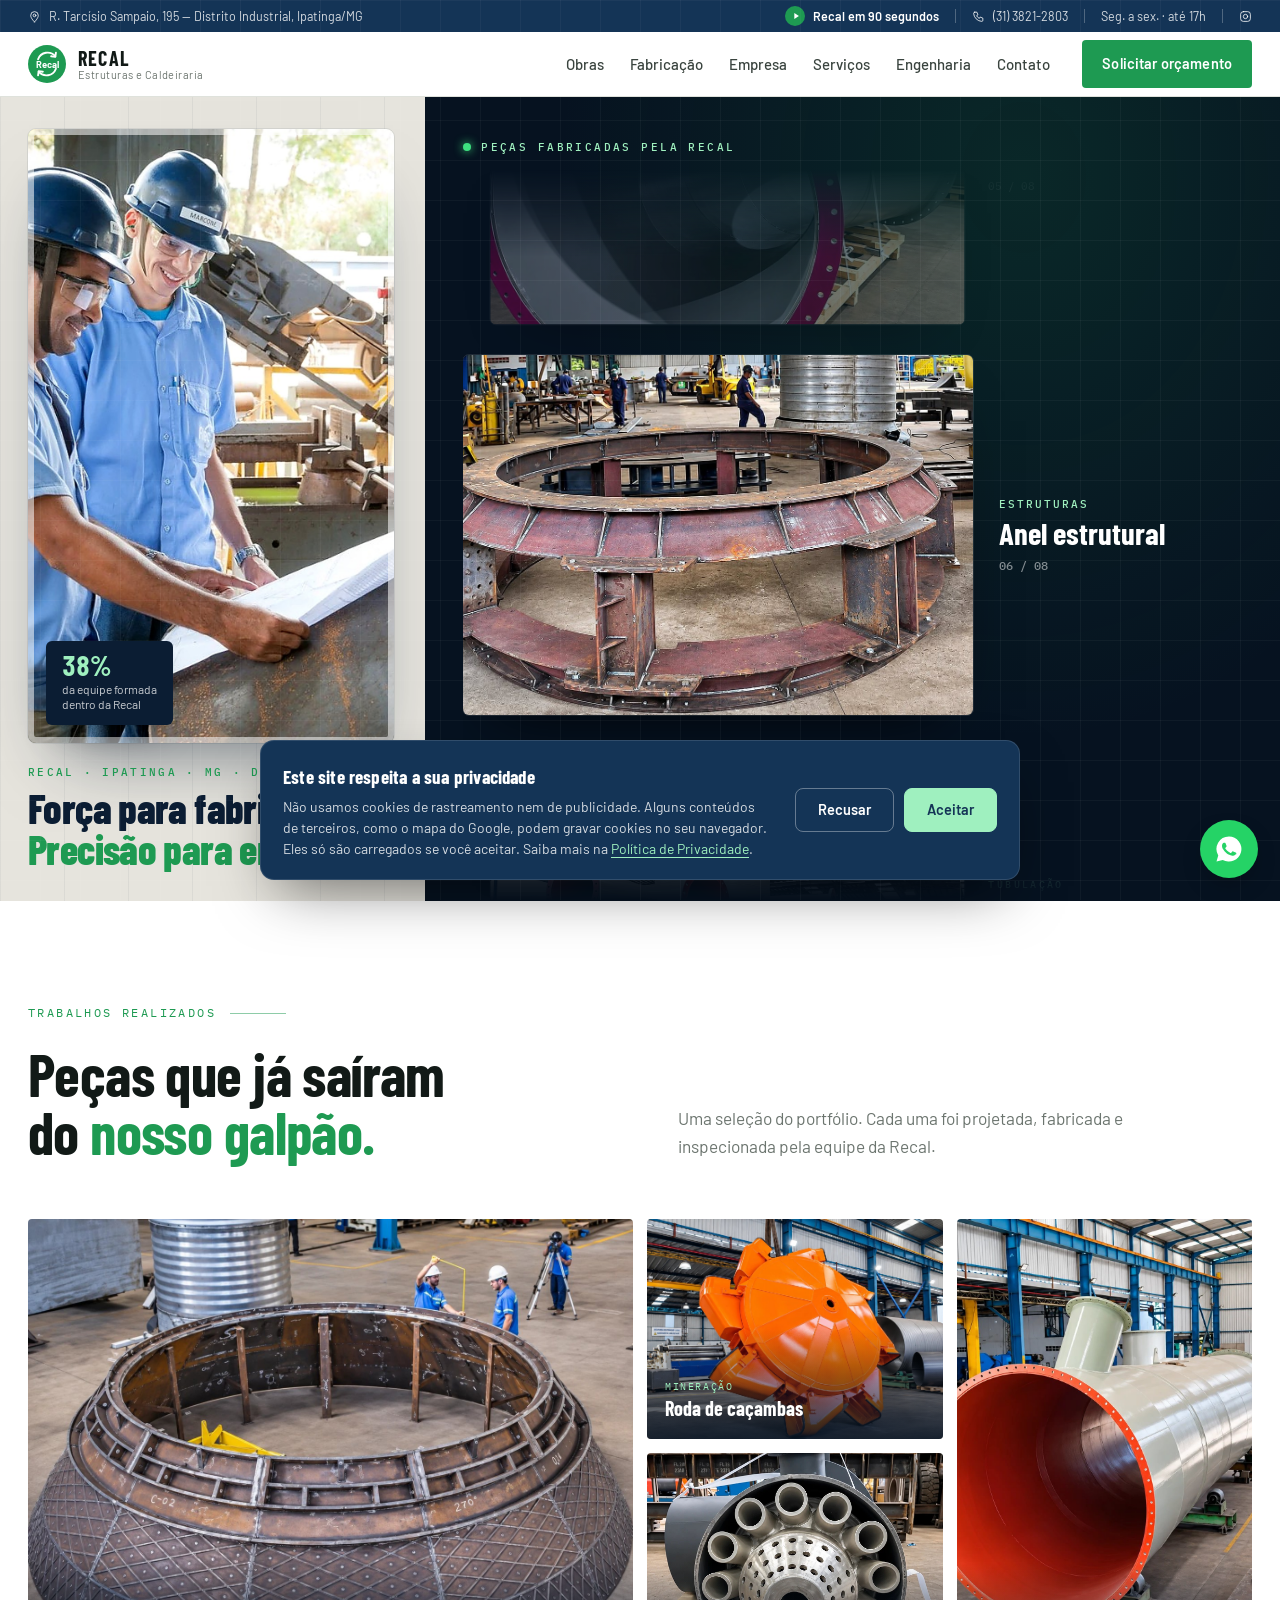
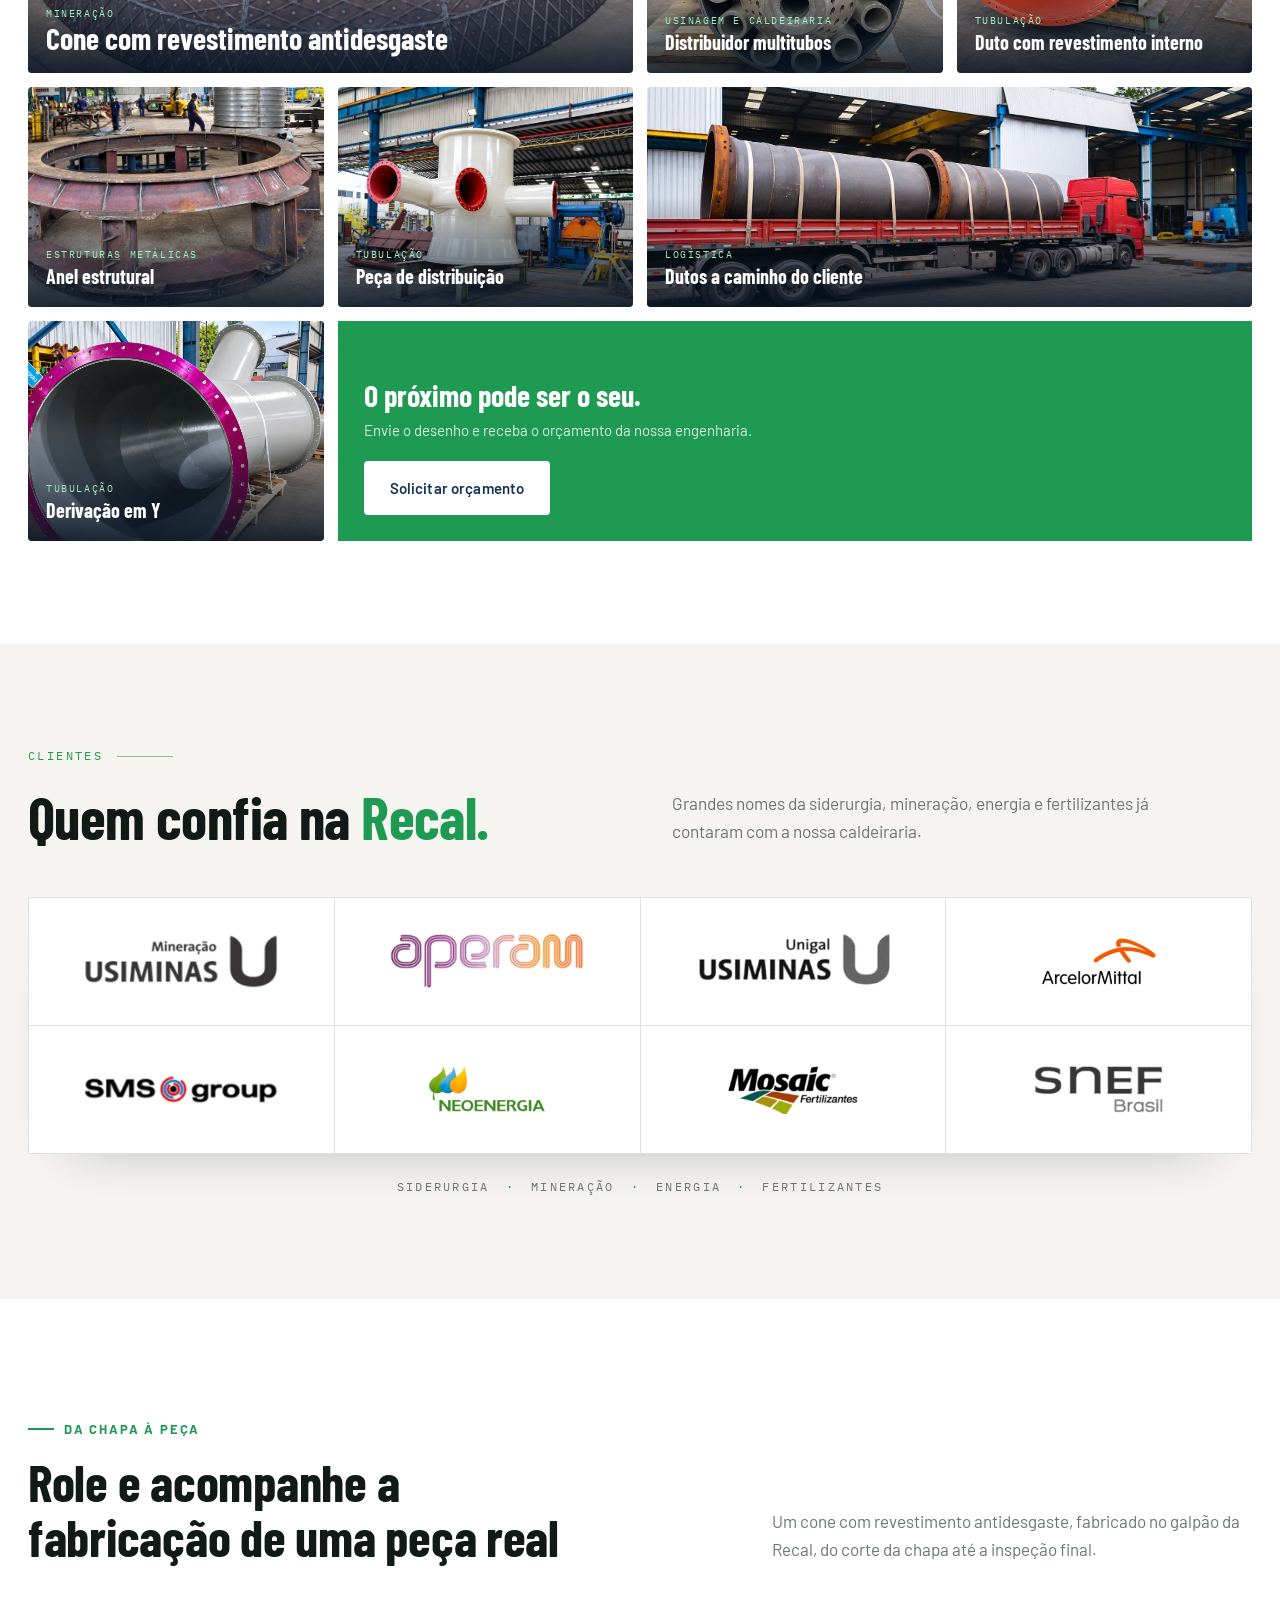
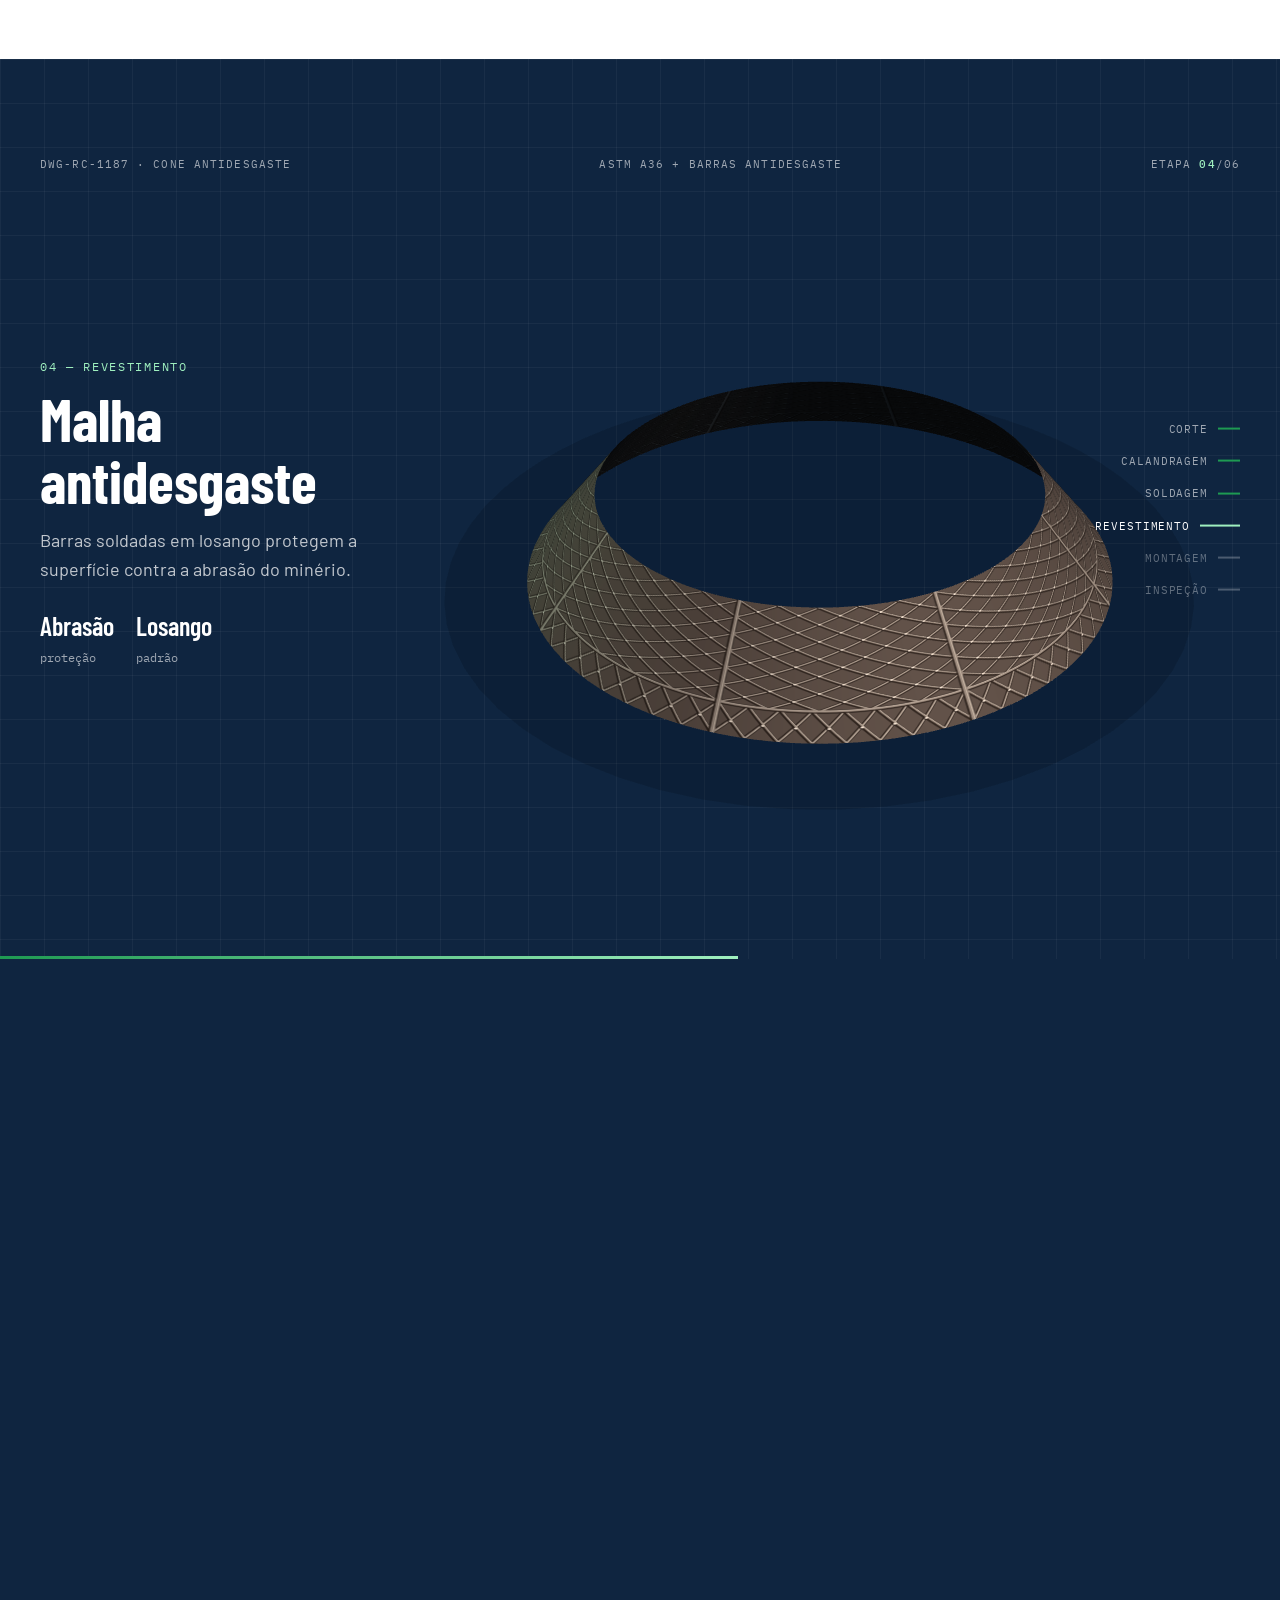
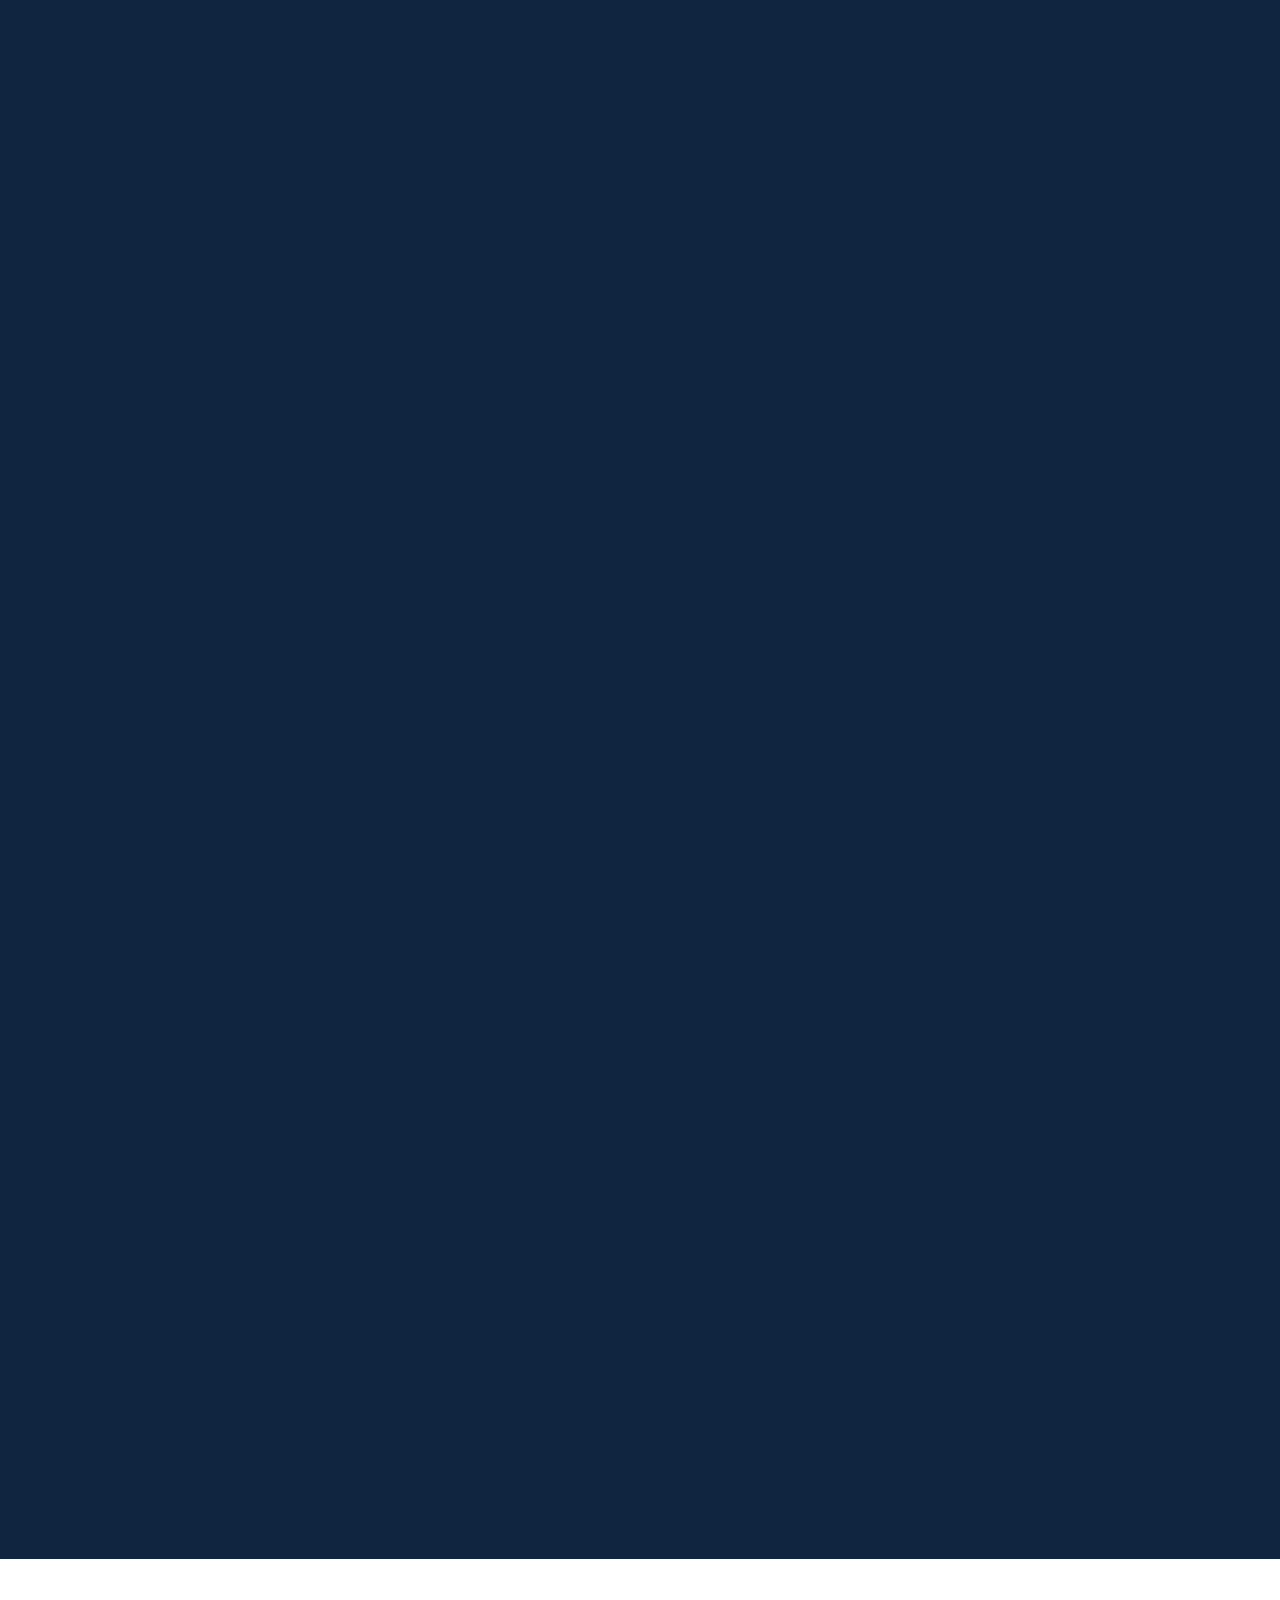
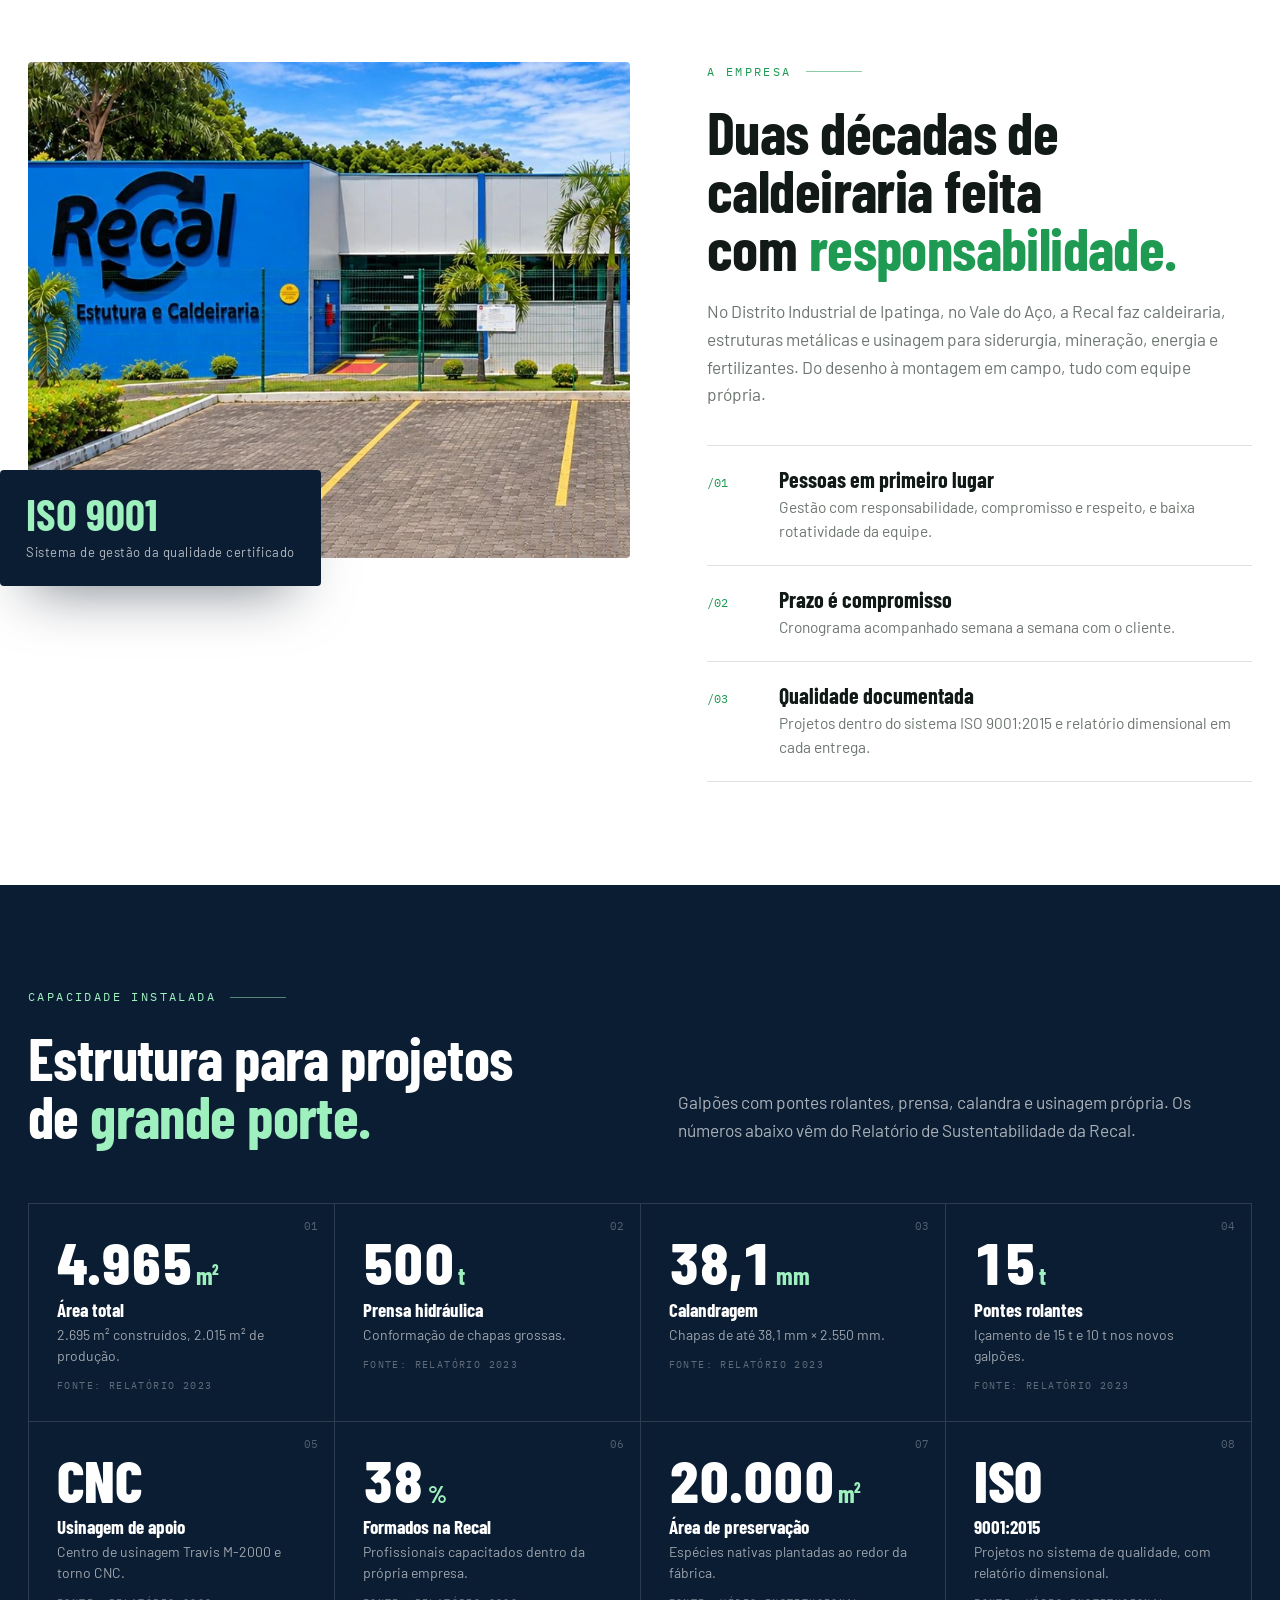
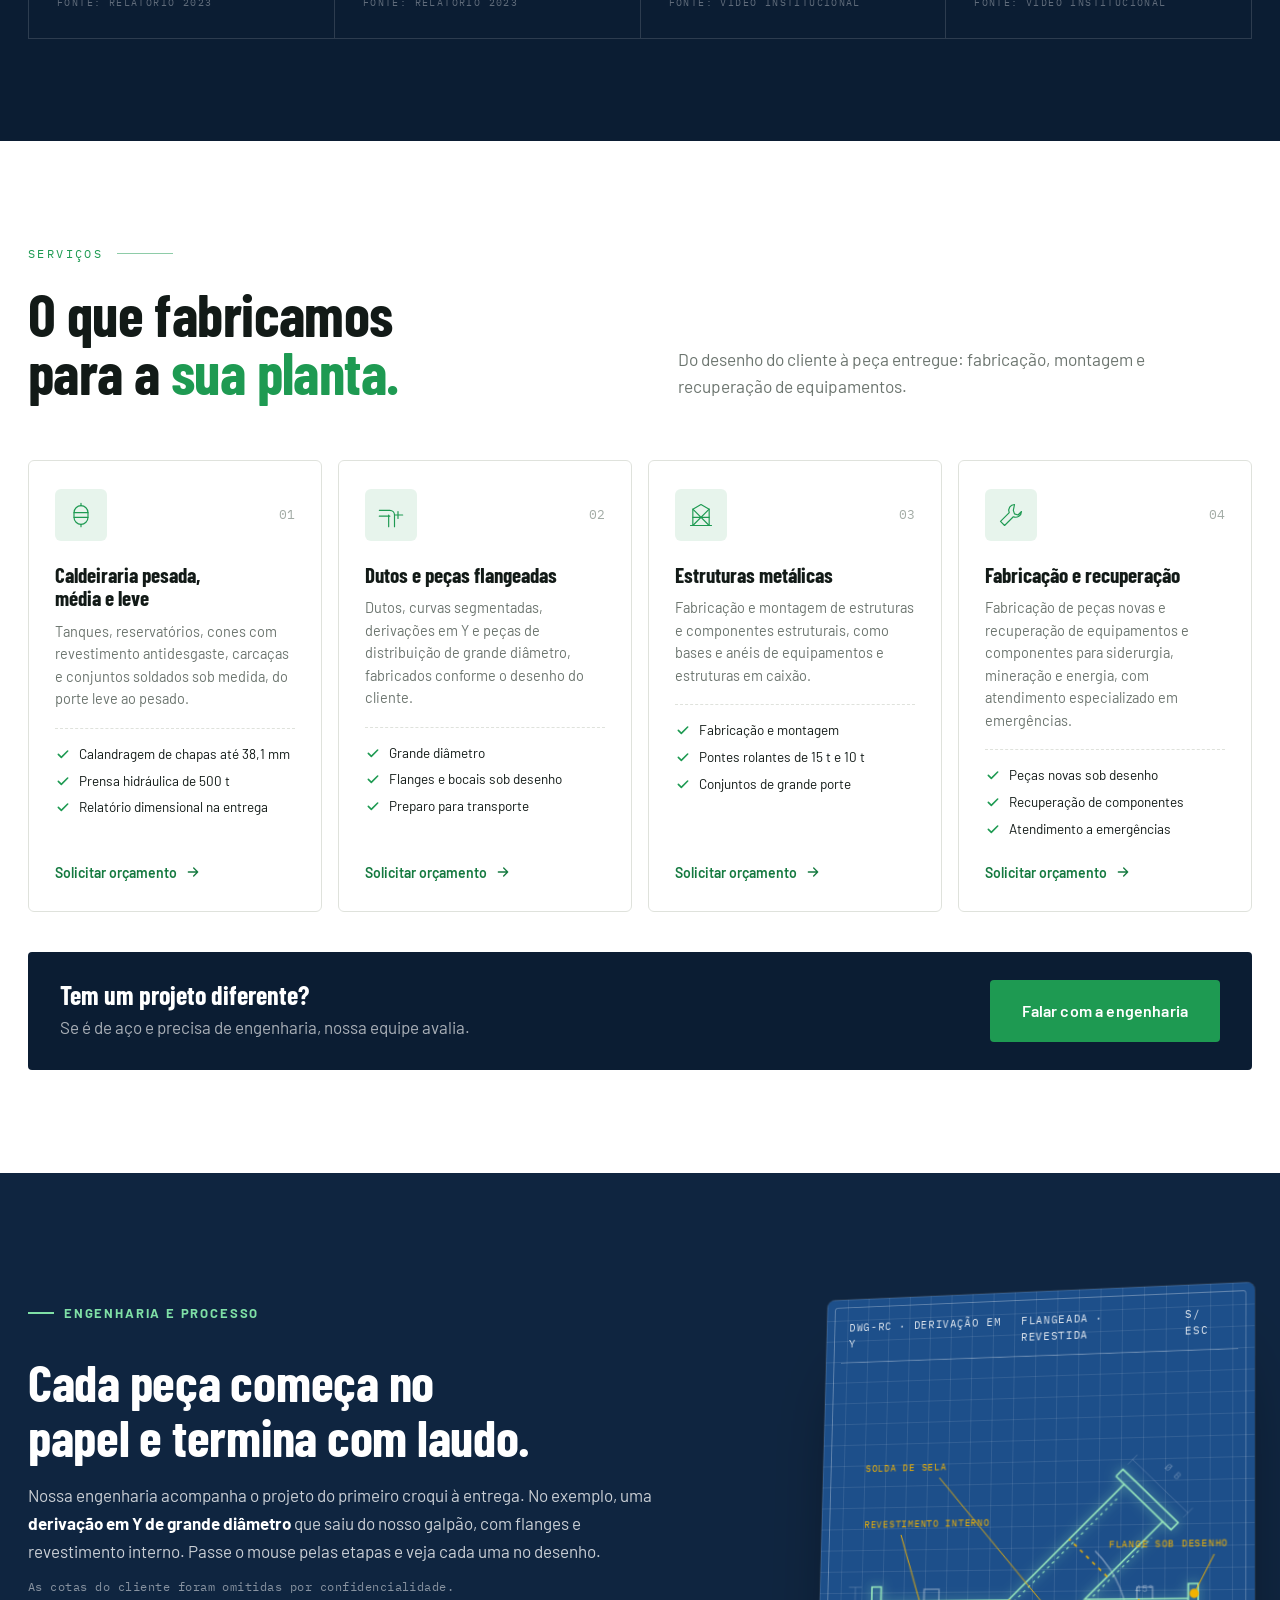
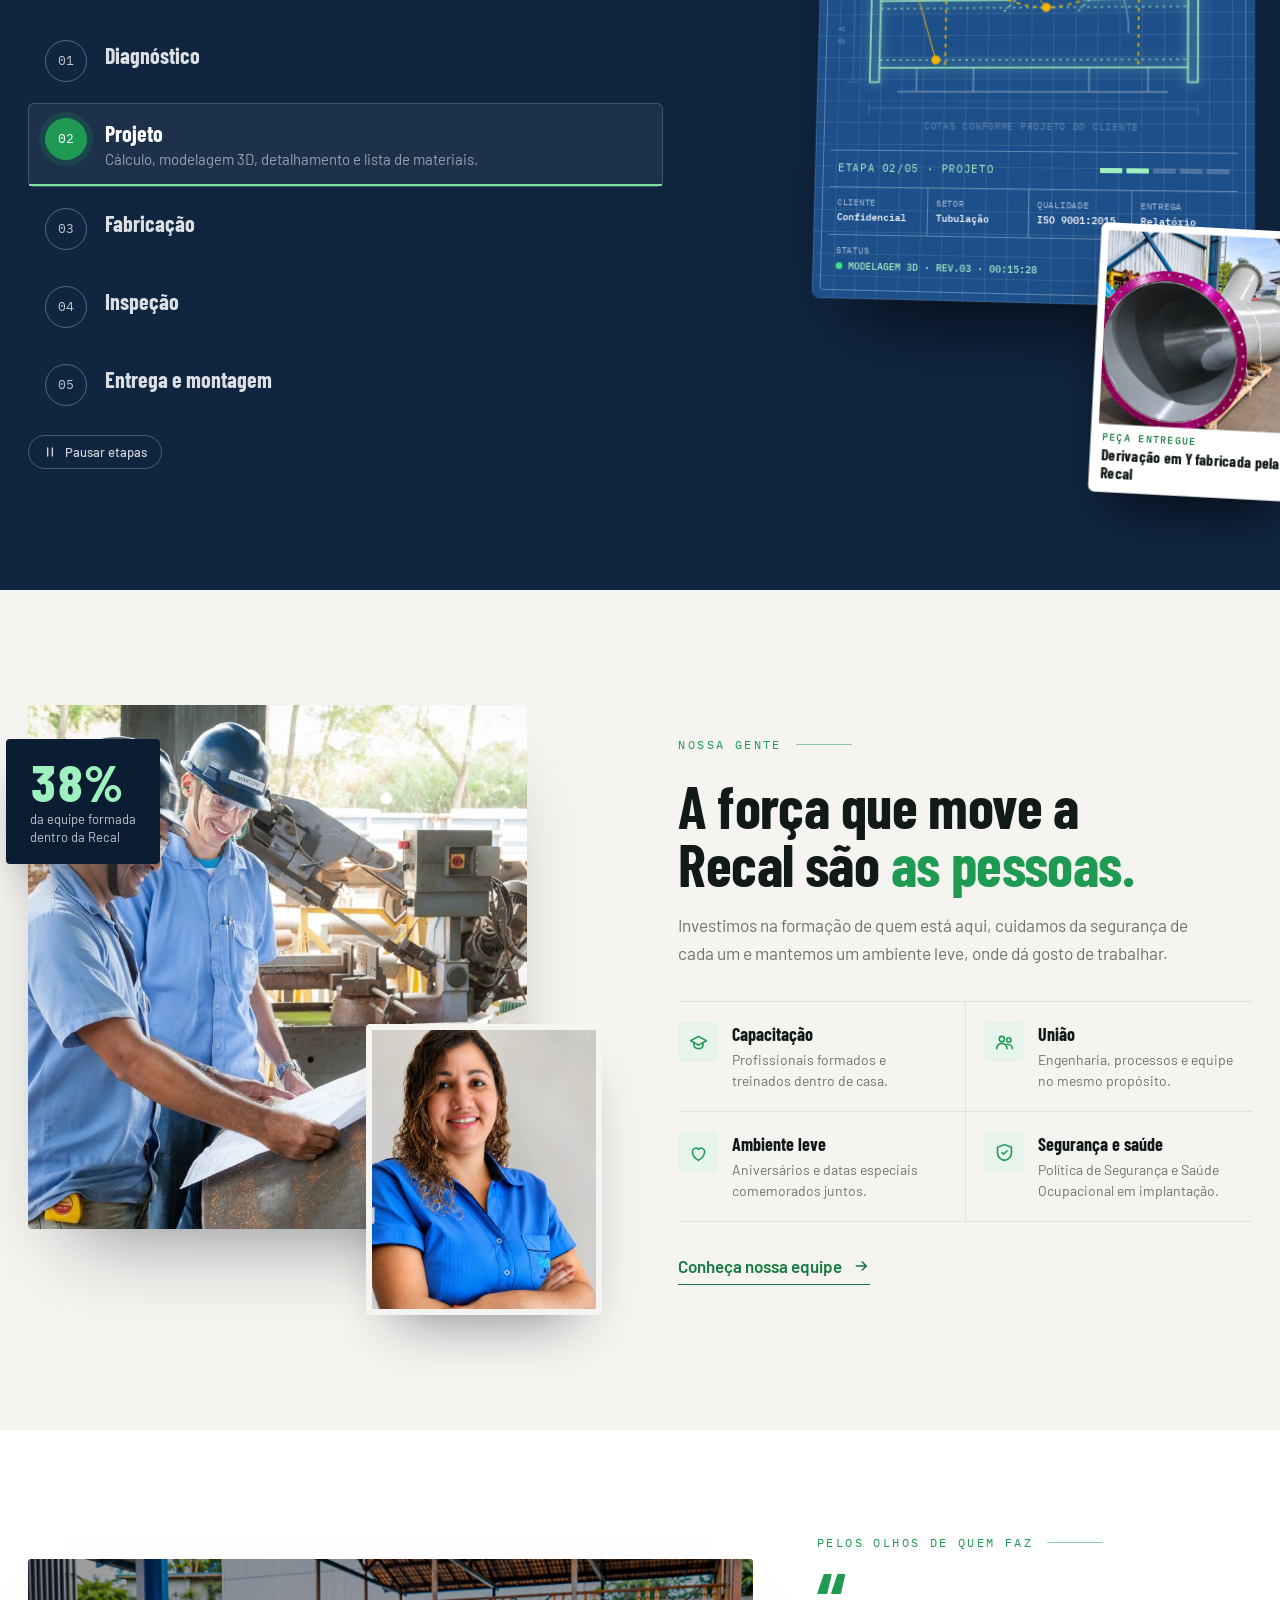
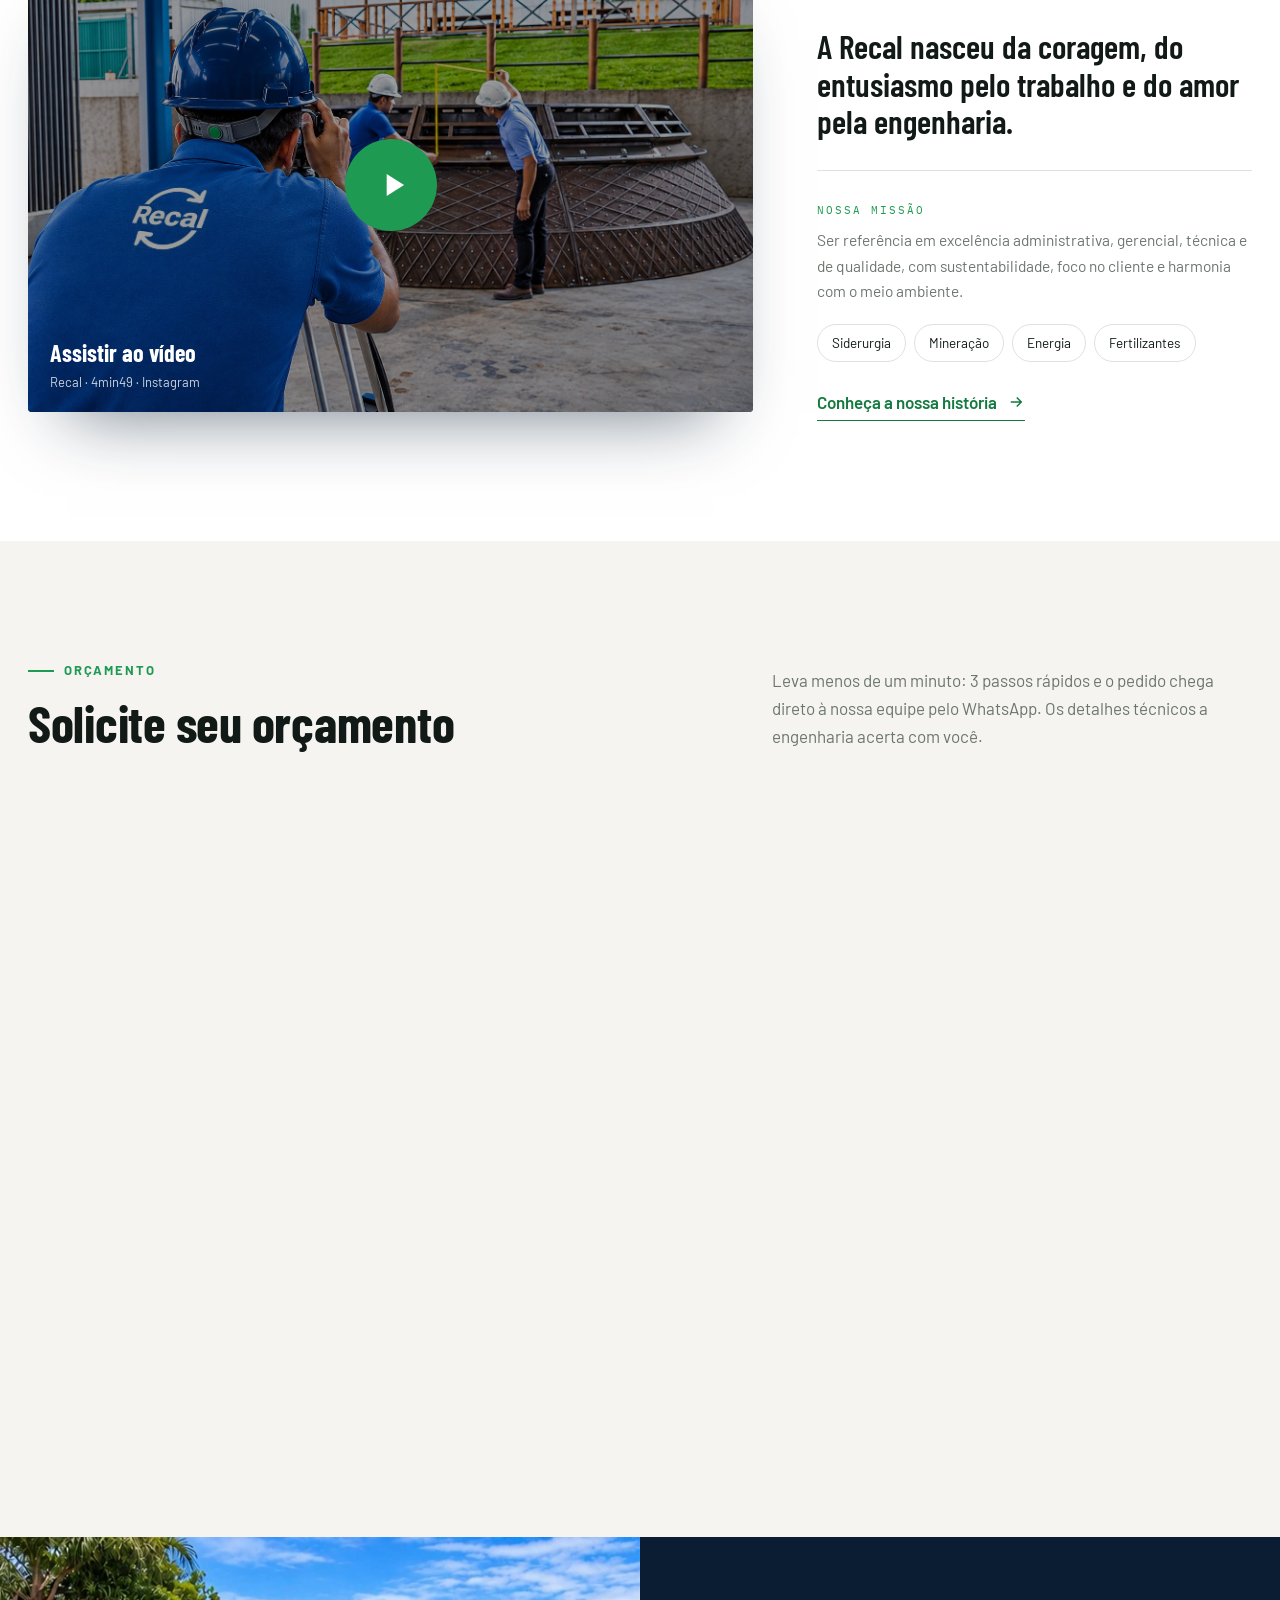
==== commit 435968c1: "Corrige primeira tela em telas largas e baixas A coluna clara ficava estreita em telas largas e a fr" ====
--- a/index.html
+++ b/index.html
@@ -24,7 +24,7 @@
 <link href="https://fonts.googleapis.com/css2?family=Barlow:wght@400;500;600;700&family=Barlow+Condensed:wght@500;600;700;800&family=IBM+Plex+Mono:wght@400;500&family=Montserrat:wght@400;800&display=swap" rel="stylesheet">
 <link rel="stylesheet" href="styles.css?v=34">
 <link rel="stylesheet" href="abertura.css?v=9">
-<link rel="stylesheet" href="hero.css?v=7">
+<link rel="stylesheet" href="hero.css?v=9">
 <link rel="stylesheet" href="design-v2.css?v=4">
 <link rel="stylesheet" href="fabricacao.css?v=9">
 </head>
--- a/hero.css
+++ b/hero.css
@@ -1,8 +1,8 @@
 /* Recal — primeira tela (proposta L3 aprovada): equipe nítida + peças fabricadas passando */
 
-.hx2{position:relative;height:calc(100vh - 96px);min-height:600px;max-height:1000px;overflow:hidden;display:grid;grid-template-columns:minmax(0,.72fr) minmax(0,1.28fr);background:#061220}
+.hx2{position:relative;height:calc(100vh - 96px);min-height:540px;max-height:1000px;overflow:hidden;display:grid;grid-template-columns:calc(max(28px,(100vw - 1240px)/2) + clamp(380px,31vw,560px)) minmax(0,1fr);background:#061220}
 /* esquerda clara */
-.hx2__left{position:relative;display:grid;grid-template-rows:minmax(0,1fr) auto;gap:clamp(14px,2.4vh,24px);padding:clamp(24px,3.6vh,40px) clamp(22px,2.4vw,40px) clamp(24px,3.6vh,40px) max(28px,calc((100vw - 1240px)/2));background:#e6e4dd}
+.hx2__left{position:relative;min-width:0;display:grid;grid-template-columns:minmax(0,1fr);grid-template-rows:minmax(0,1fr) auto;gap:clamp(14px,2.4vh,24px);padding:clamp(24px,3.6vh,40px) clamp(22px,2.4vw,40px) clamp(24px,3.6vh,40px) max(28px,calc((100vw - 1240px)/2));background:#e6e4dd}
 .hx2__left::before{content:"";position:absolute;inset:0;background:repeating-linear-gradient(90deg,rgba(11,29,51,.05) 0 1px,transparent 1px 64px);pointer-events:none}
 .hx2__crew{position:relative;min-height:0}
 .hx2__p1{position:absolute;inset:0;margin:0;border-radius:8px;overflow:hidden;box-shadow:0 40px 70px -36px rgba(11,29,51,.6);outline:1px solid rgba(11,29,51,.08)}
@@ -13,9 +13,9 @@
 .hx2__tag{position:absolute;left:18px;bottom:18px;z-index:2;padding:12px 16px;border-radius:6px;background:#0b1d33;color:#fff;box-shadow:0 18px 36px -18px rgba(0,0,0,.6)}
 .hx2__tag b{display:block;font-family:var(--head);font-size:28px;line-height:.9;color:var(--mint);font-variant-numeric:tabular-nums}
 .hx2__tag span{display:block;margin-top:4px;font-size:12px;line-height:1.3;color:rgba(255,255,255,.78)}
-.hx2__copy{position:relative}
+.hx2__copy{position:relative;min-width:0;container-type:inline-size}
 .hx2__k{margin:0 0 8px;font:500 10.5px var(--mono);letter-spacing:.22em;text-transform:uppercase;color:#1e9a52}
-.hx2__lines{margin:0;color:#0b1d33;font-family:var(--head);font-weight:800;font-size:clamp(28px,min(2.95vw,5.4vh),52px);line-height:1;letter-spacing:-.015em}
+.hx2__lines{margin:0;color:#0b1d33;font-family:var(--head);font-weight:800;font-size:clamp(28px,min(2.95vw,5.4vh),52px);font-size:clamp(24px,min(11.2cqi,5.8vh),56px);line-height:1;letter-spacing:-.015em}
 .hx2__lines span{display:block;overflow:hidden;white-space:nowrap;padding-bottom:.1em;margin-bottom:-.1em}
 .hx2__lines i{display:block;font-style:normal;transform:translateY(105%);animation:hx2Up .9s cubic-bezier(.2,.7,.2,1) forwards}
 .hx2__lines span:nth-child(2) i{animation-delay:.18s;color:#1e9a52}
@@ -25,7 +25,6 @@
 .hx2__label{position:absolute;left:clamp(26px,3vw,48px);top:clamp(22px,3.6vh,36px);z-index:3;display:flex;align-items:center;gap:10px;font:500 11px var(--mono);letter-spacing:.22em;text-transform:uppercase;color:var(--mint)}
 .hx2__label::before{content:"";width:8px;height:8px;border-radius:50%;background:#3ee07f;box-shadow:0 0 10px #3ee07f}
 @media (max-width:1000px){.hx2{grid-template-columns:1fr;height:auto;max-height:none}.hx2__left{min-height:640px;padding:30px 24px}.hx2__right{min-height:560px}}
-@media (max-width:1000px){.hx2__lines{font-size:clamp(26px,8.4vw,44px)}}
 
 .gl{contain:paint;isolation:isolate;position:absolute;inset:clamp(52px,8vh,76px) clamp(26px,3vw,52px) 0;overflow:hidden;-webkit-mask-image:linear-gradient(180deg,transparent 0,#000 12%,#000 88%,transparent);mask-image:linear-gradient(180deg,transparent 0,#000 12%,#000 88%,transparent)}
 .gl__track{display:flex;flex-direction:column;gap:18px;will-change:transform;transform:translate3d(0,0,0);transition:transform .9s cubic-bezier(.45,0,.2,1)}
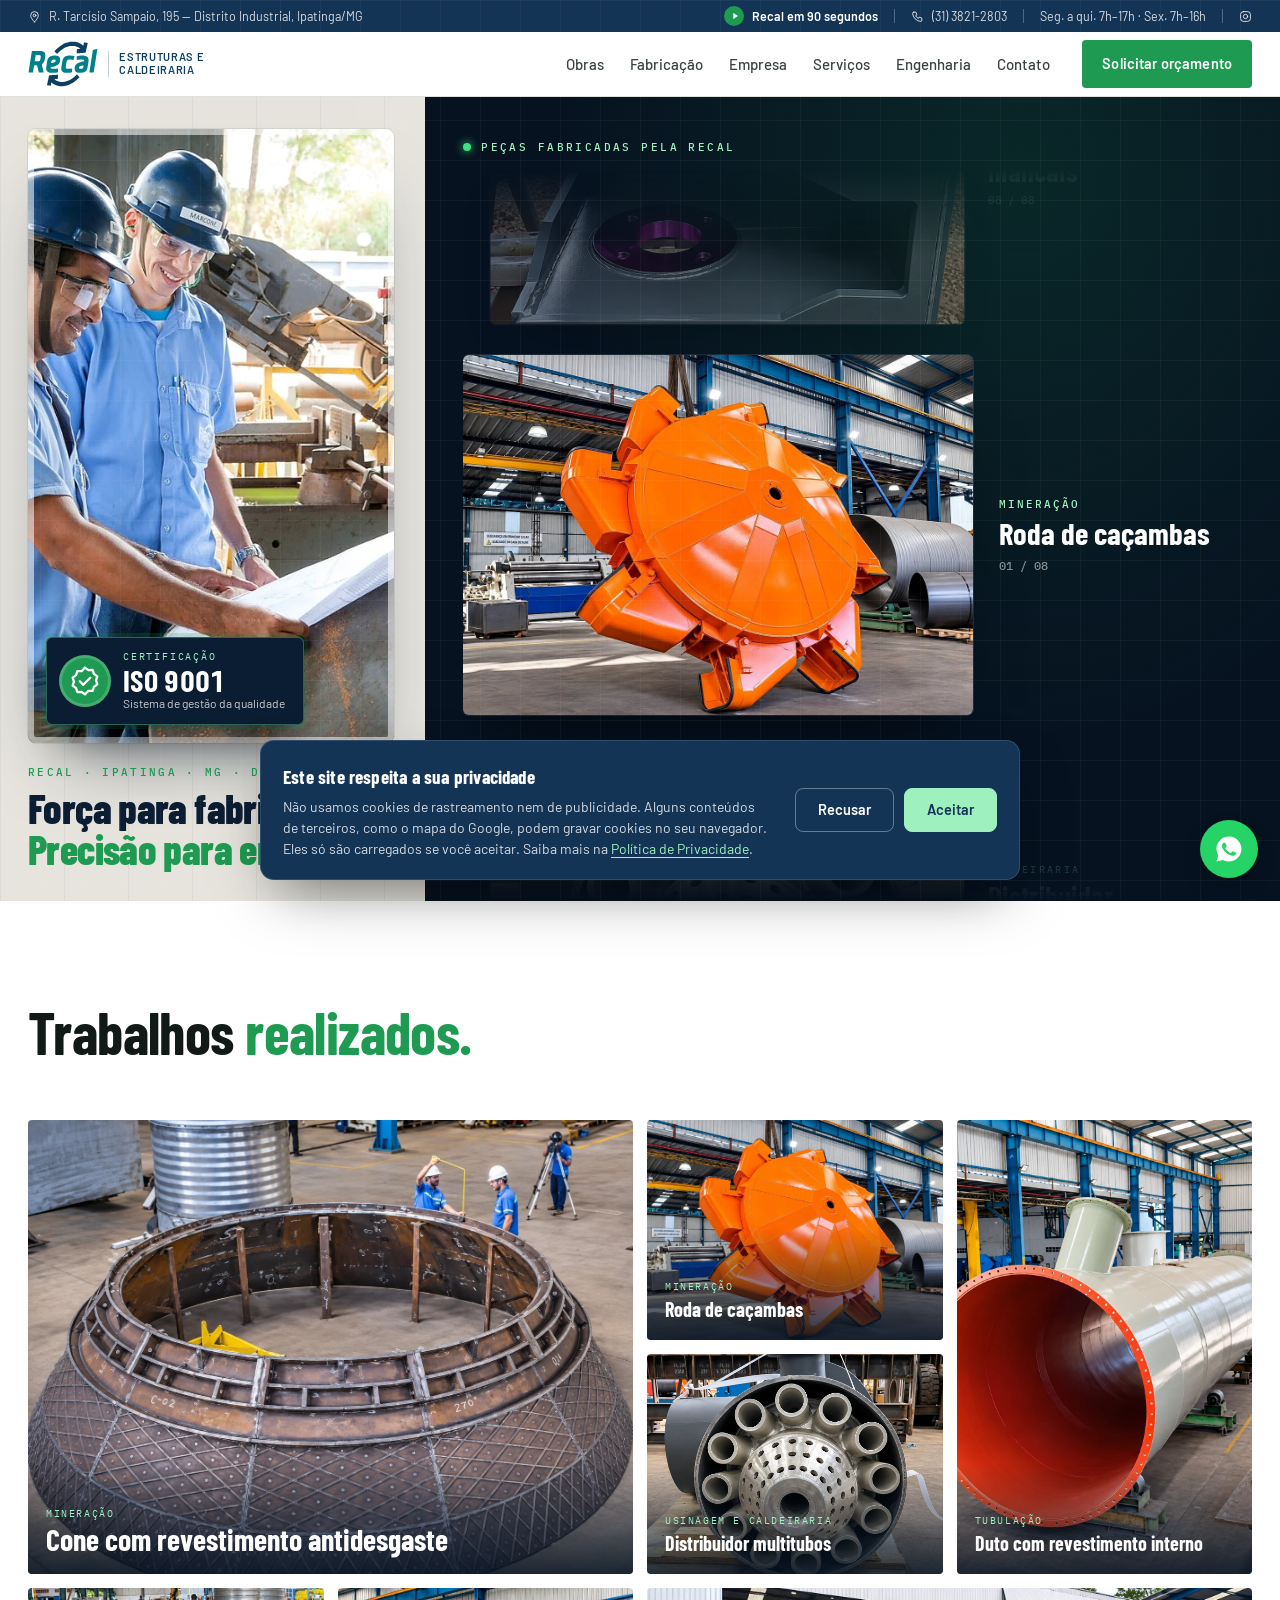
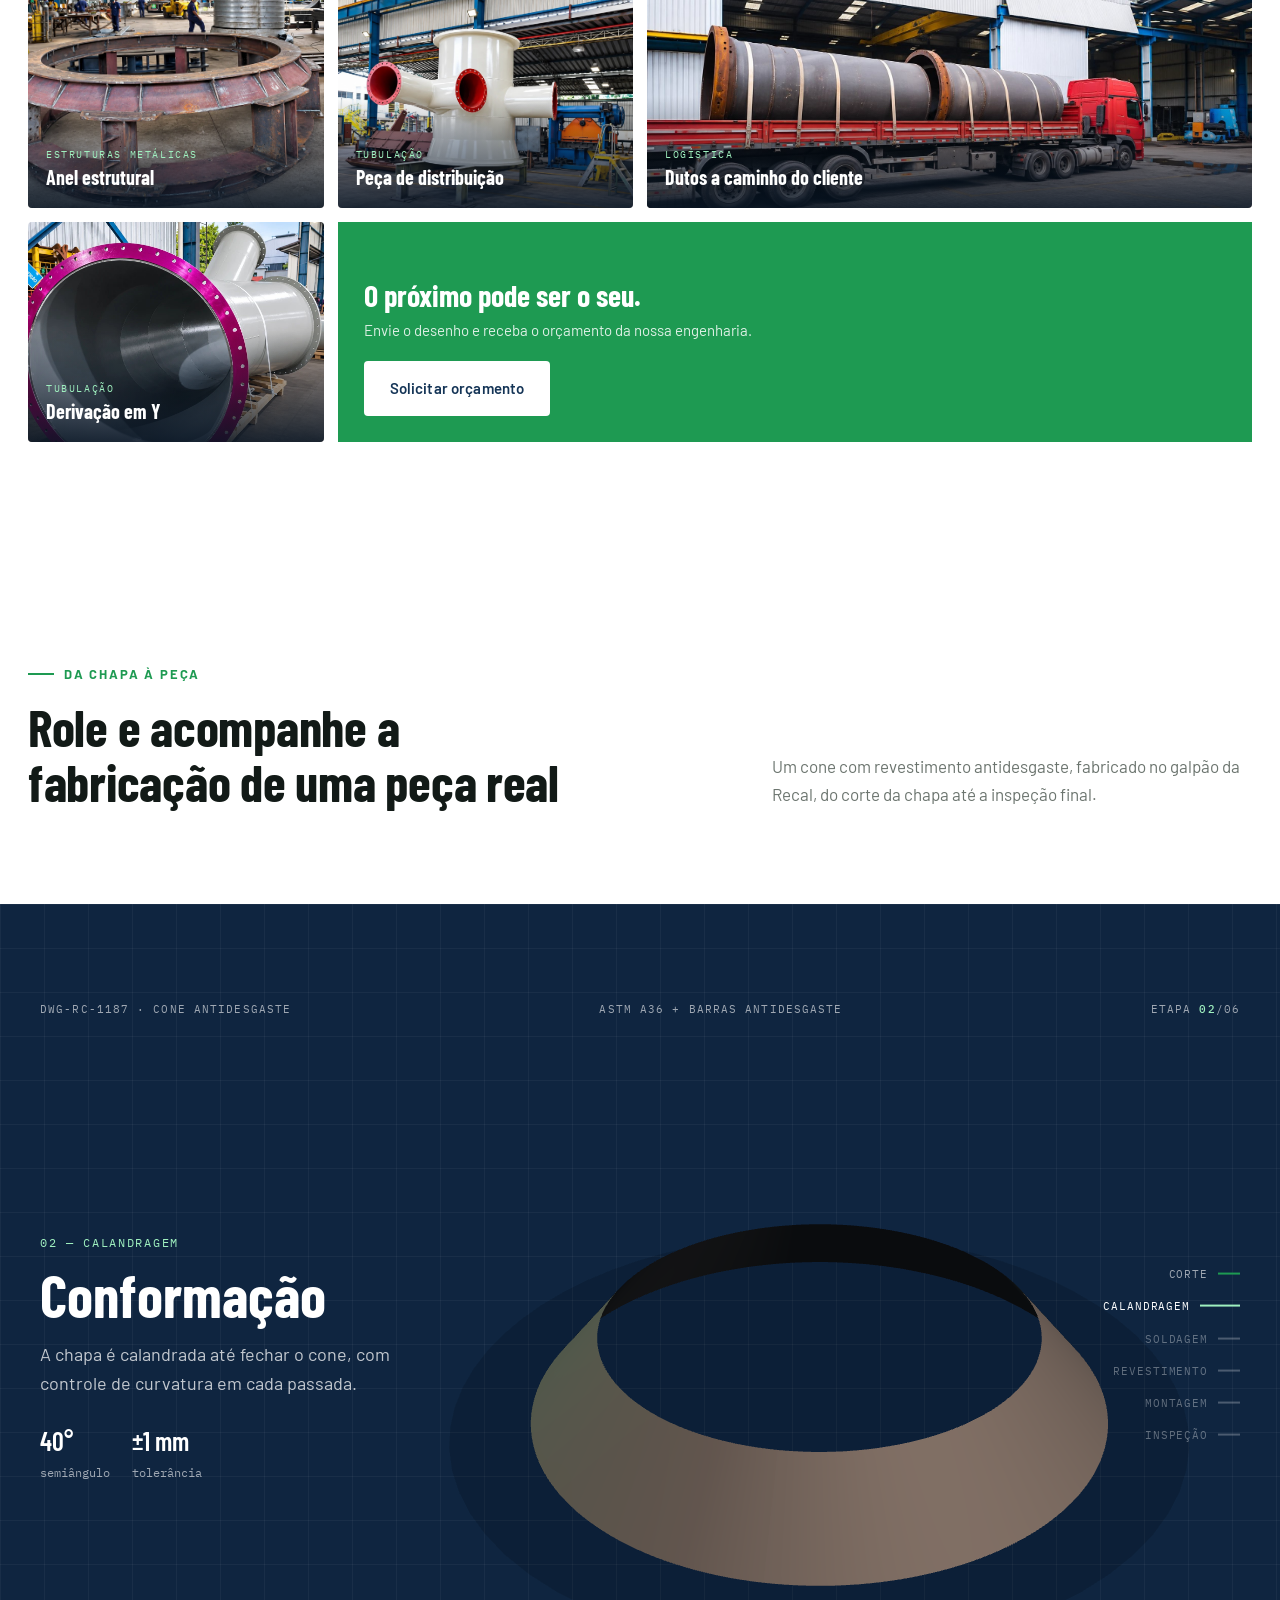
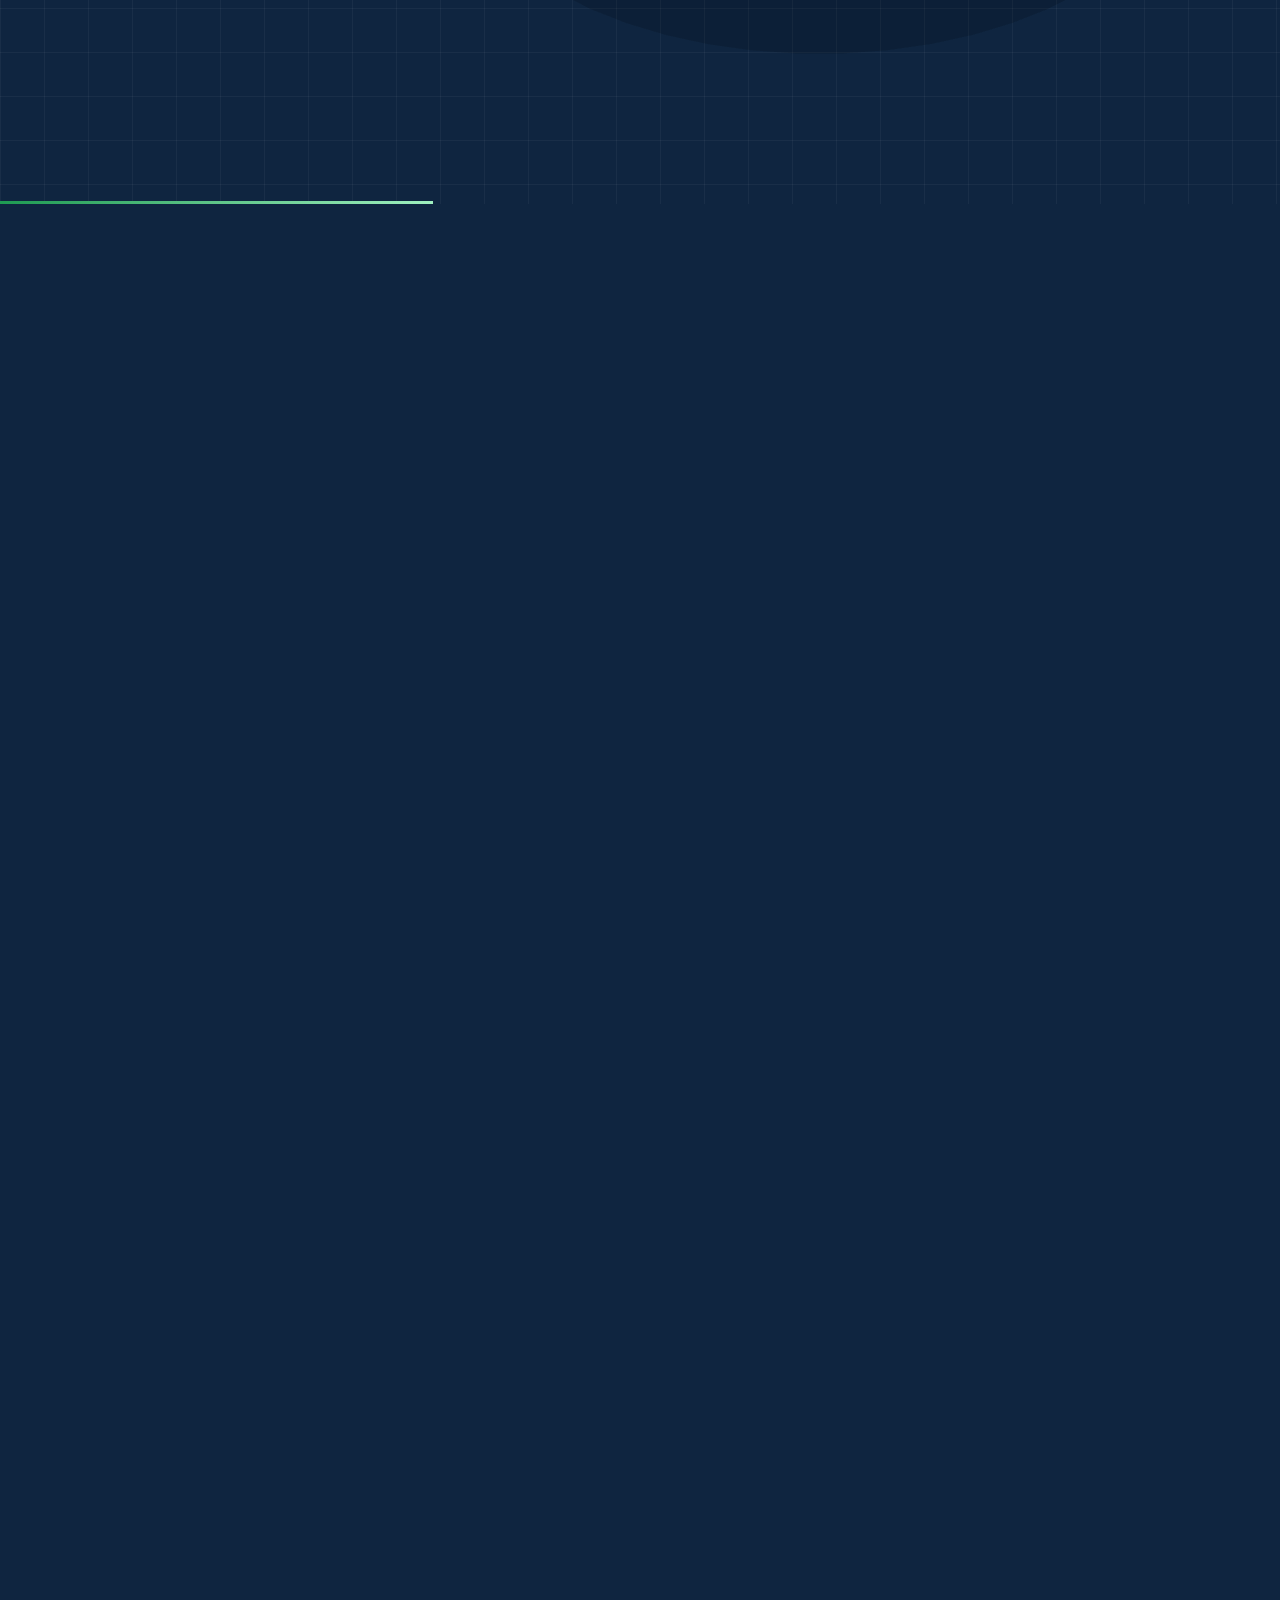
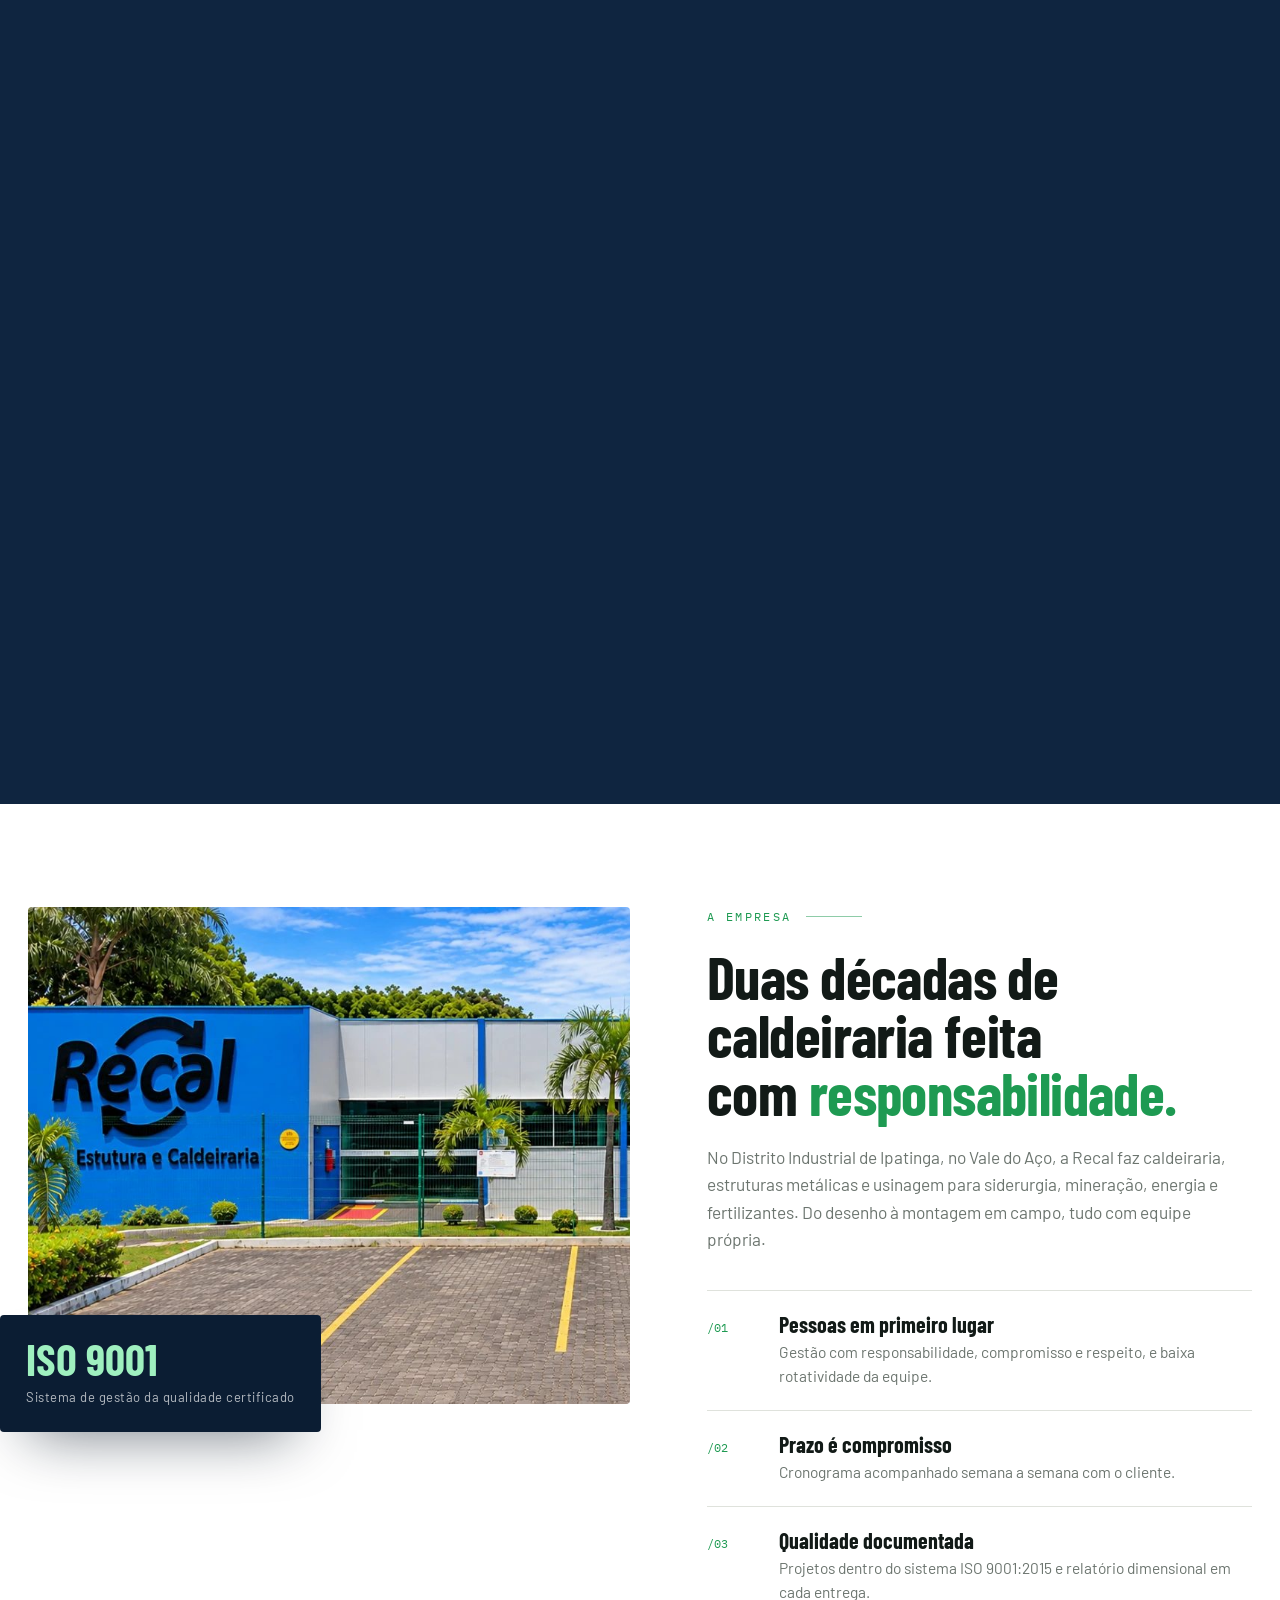
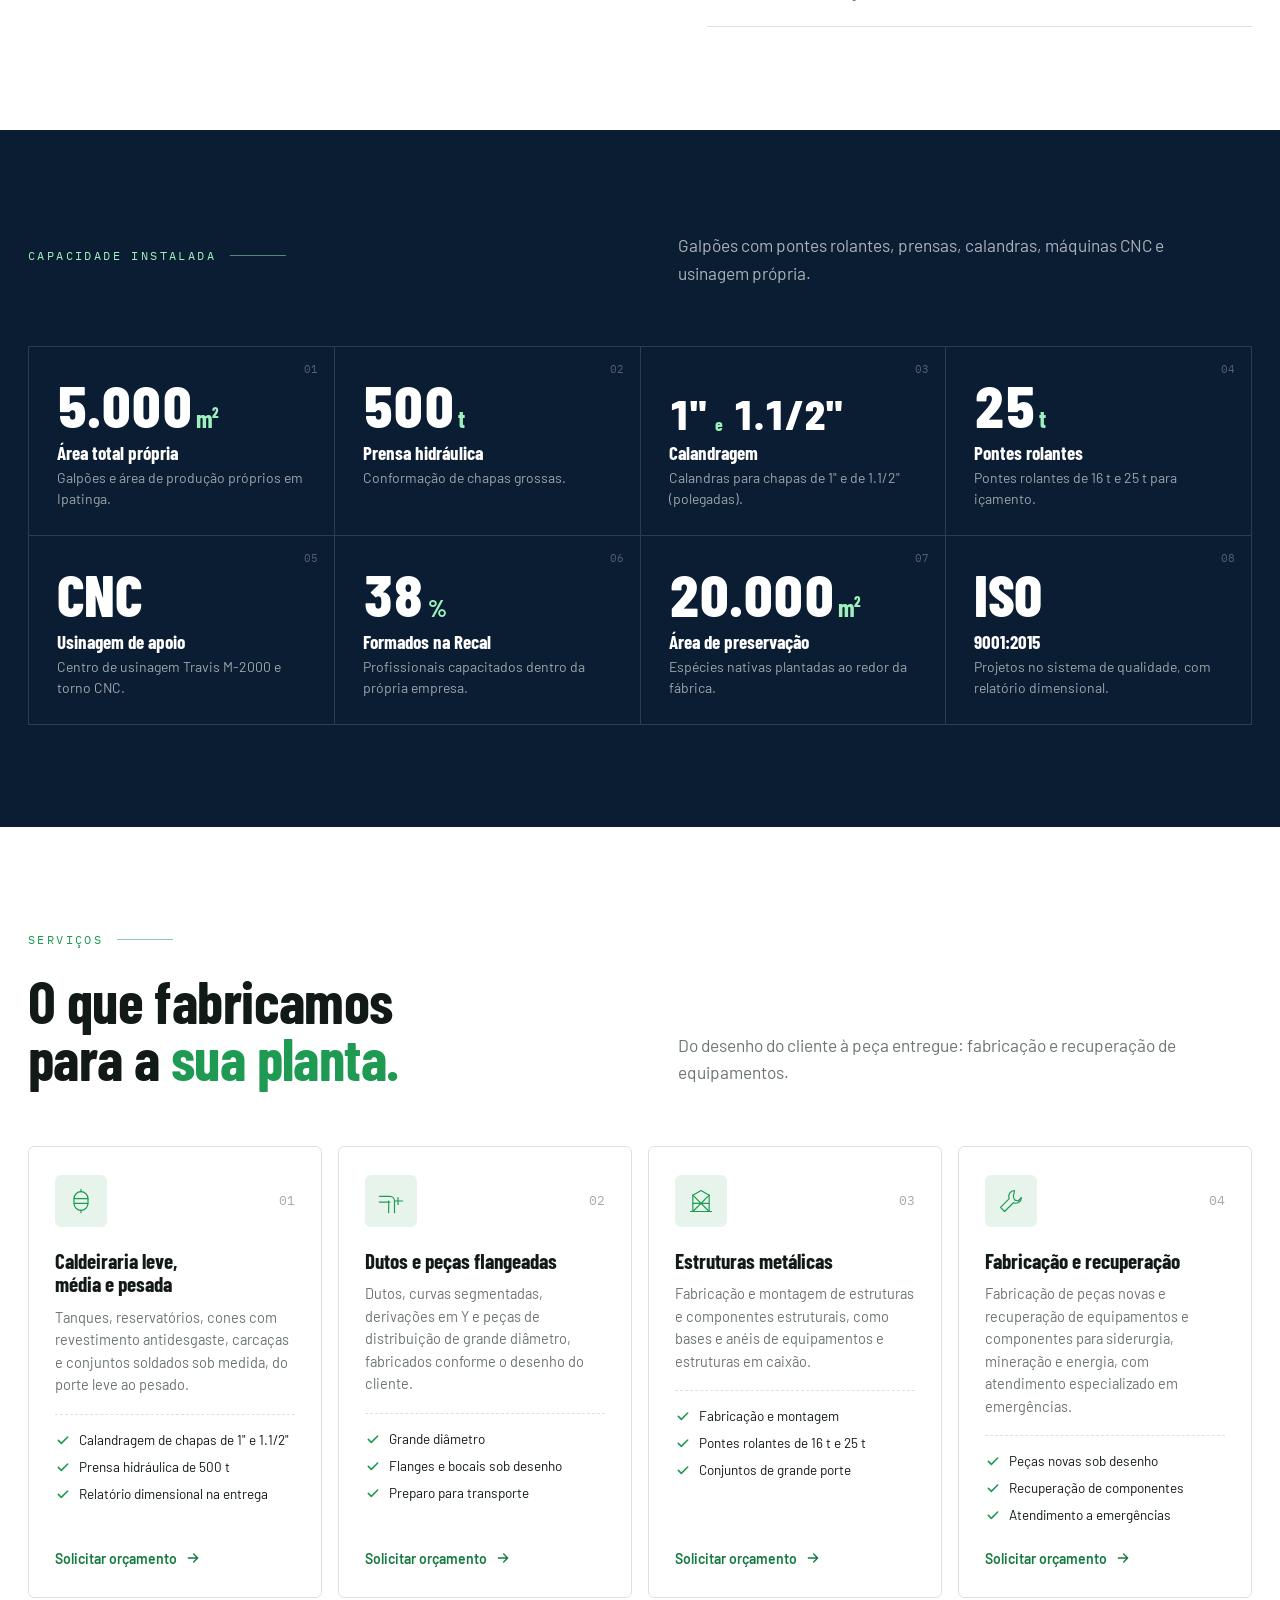
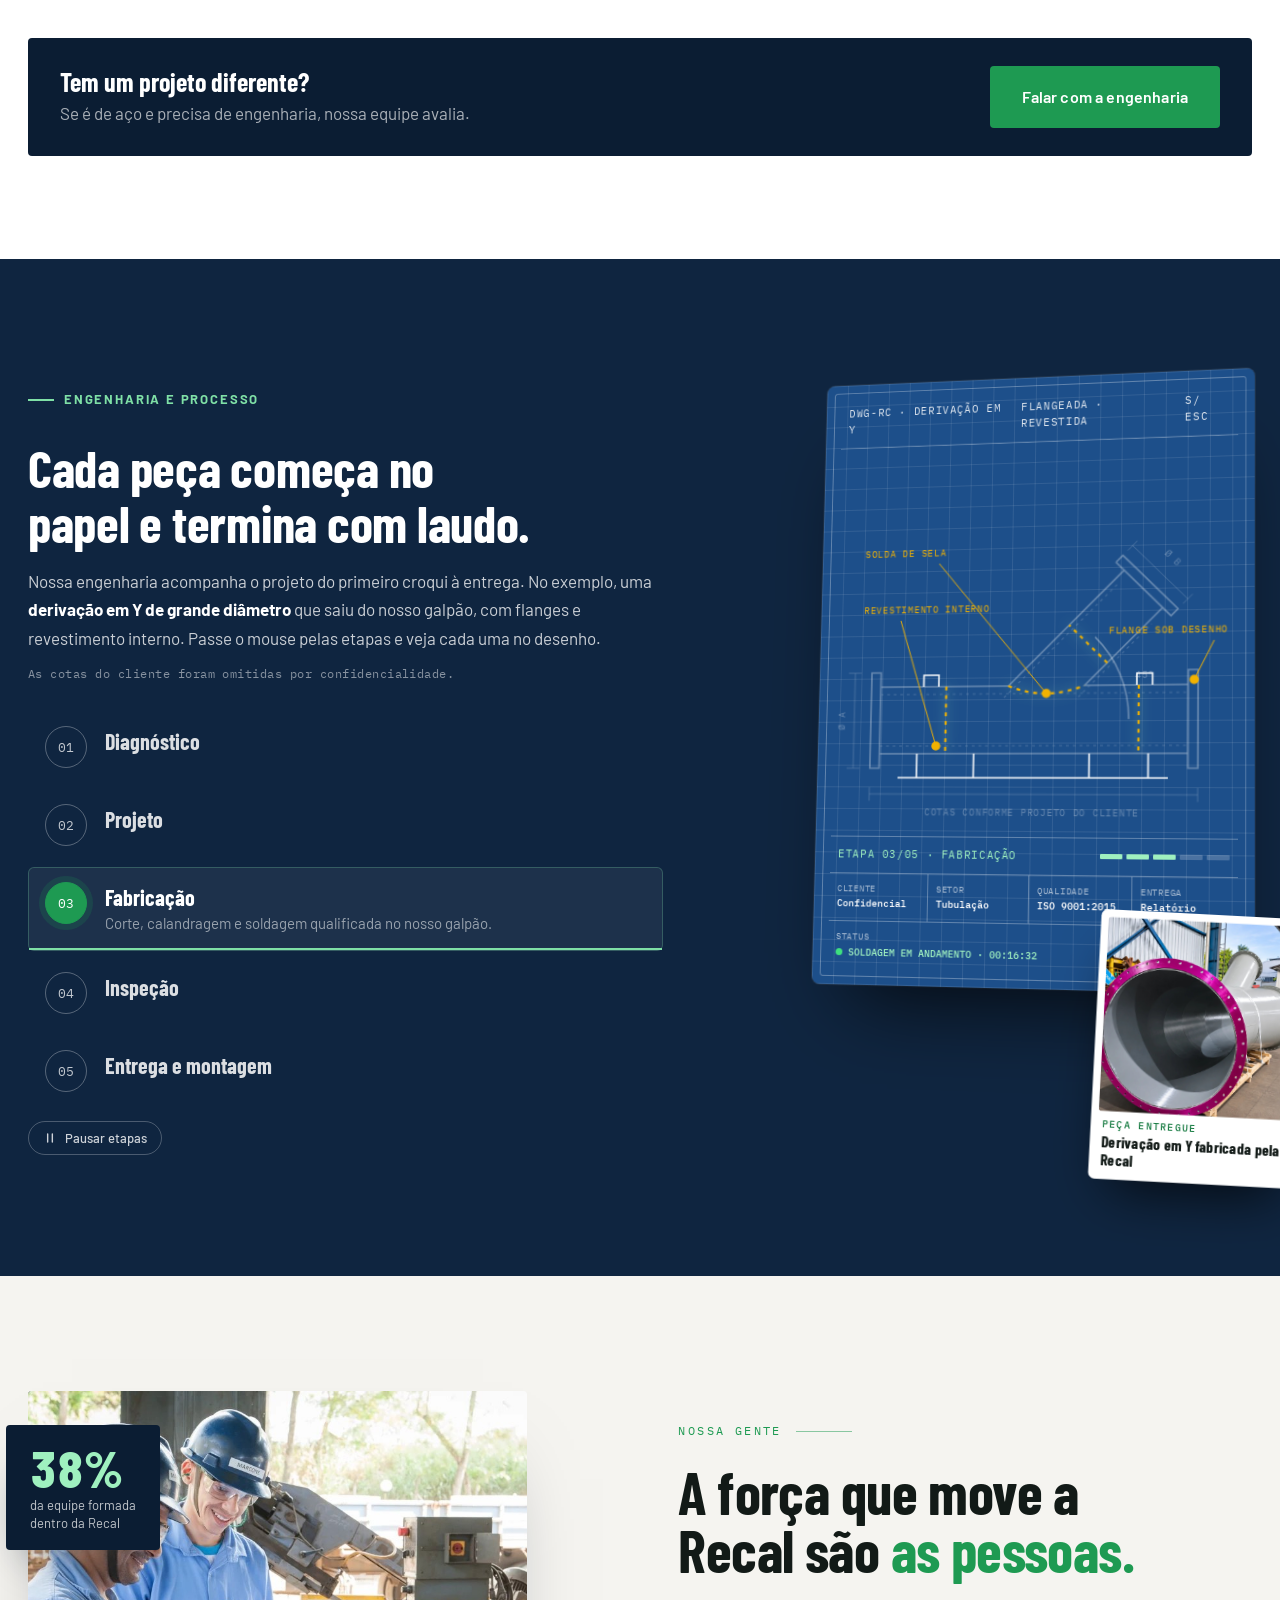
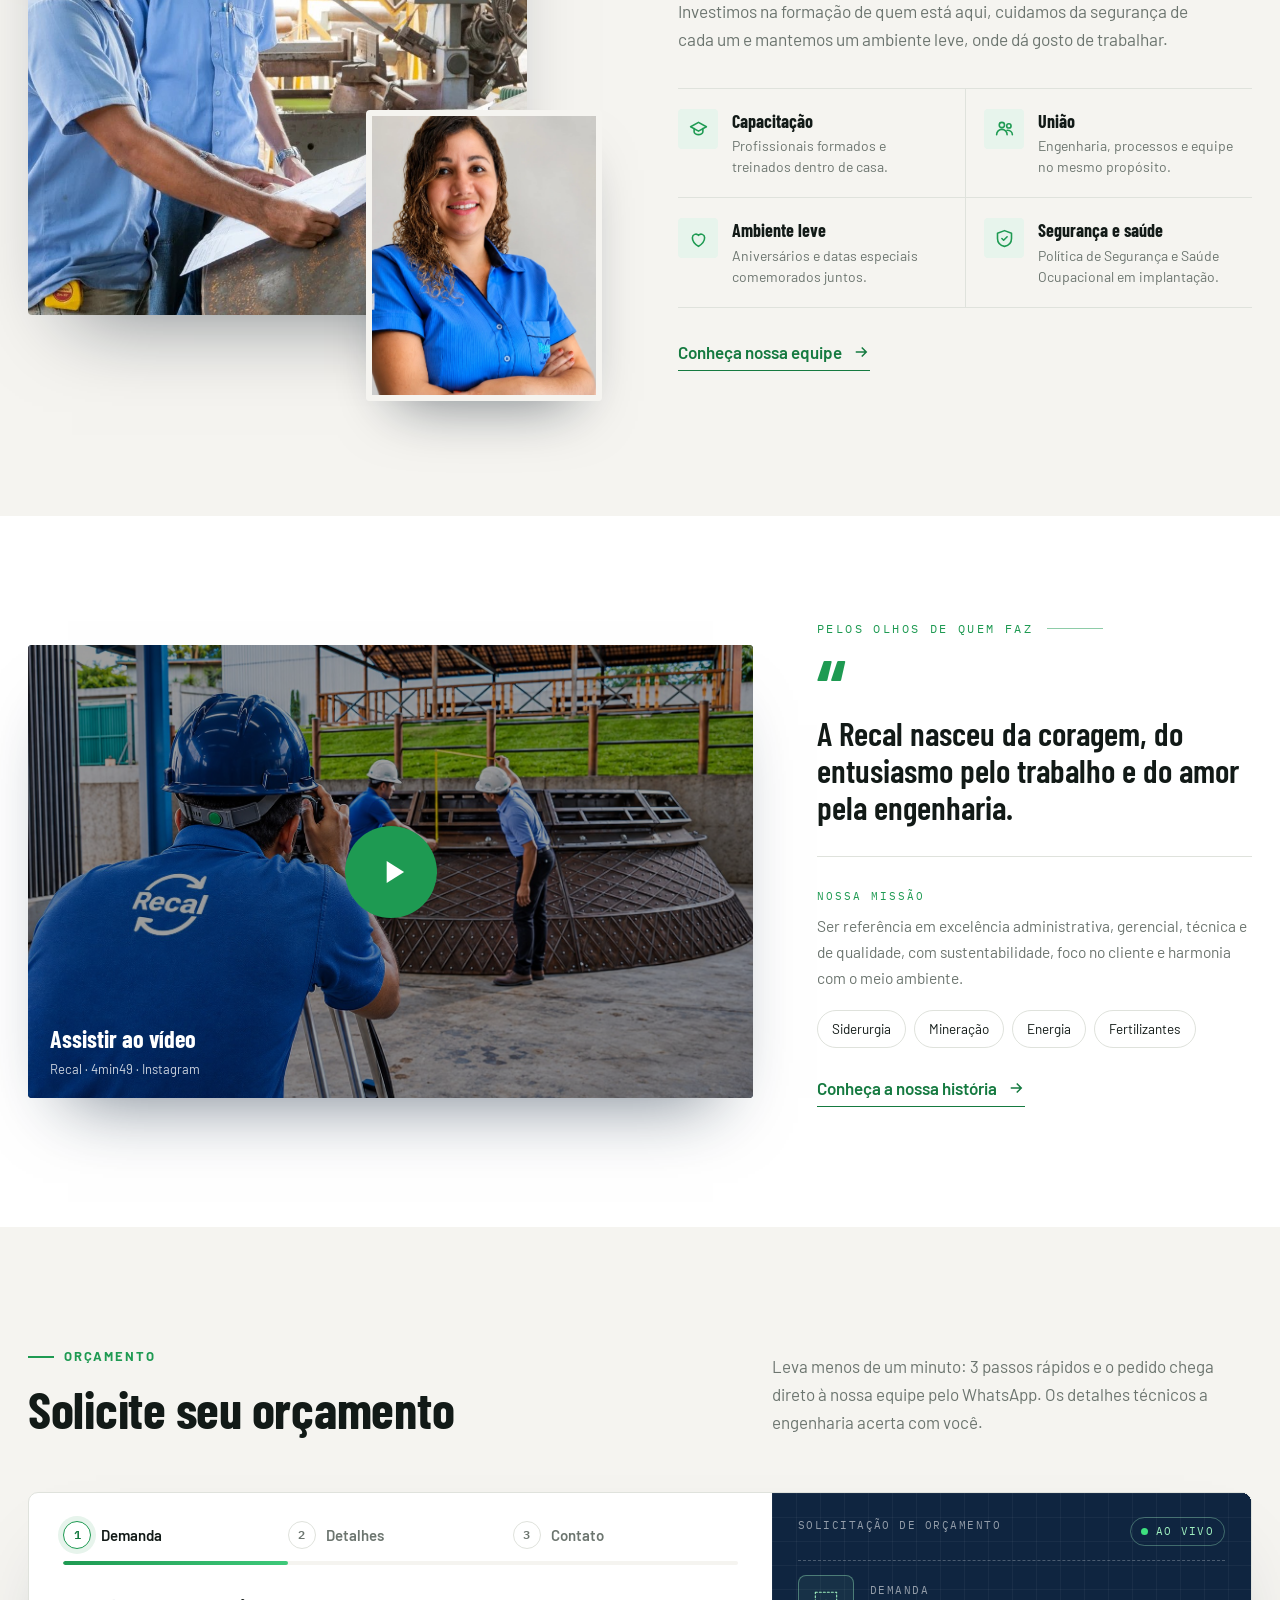
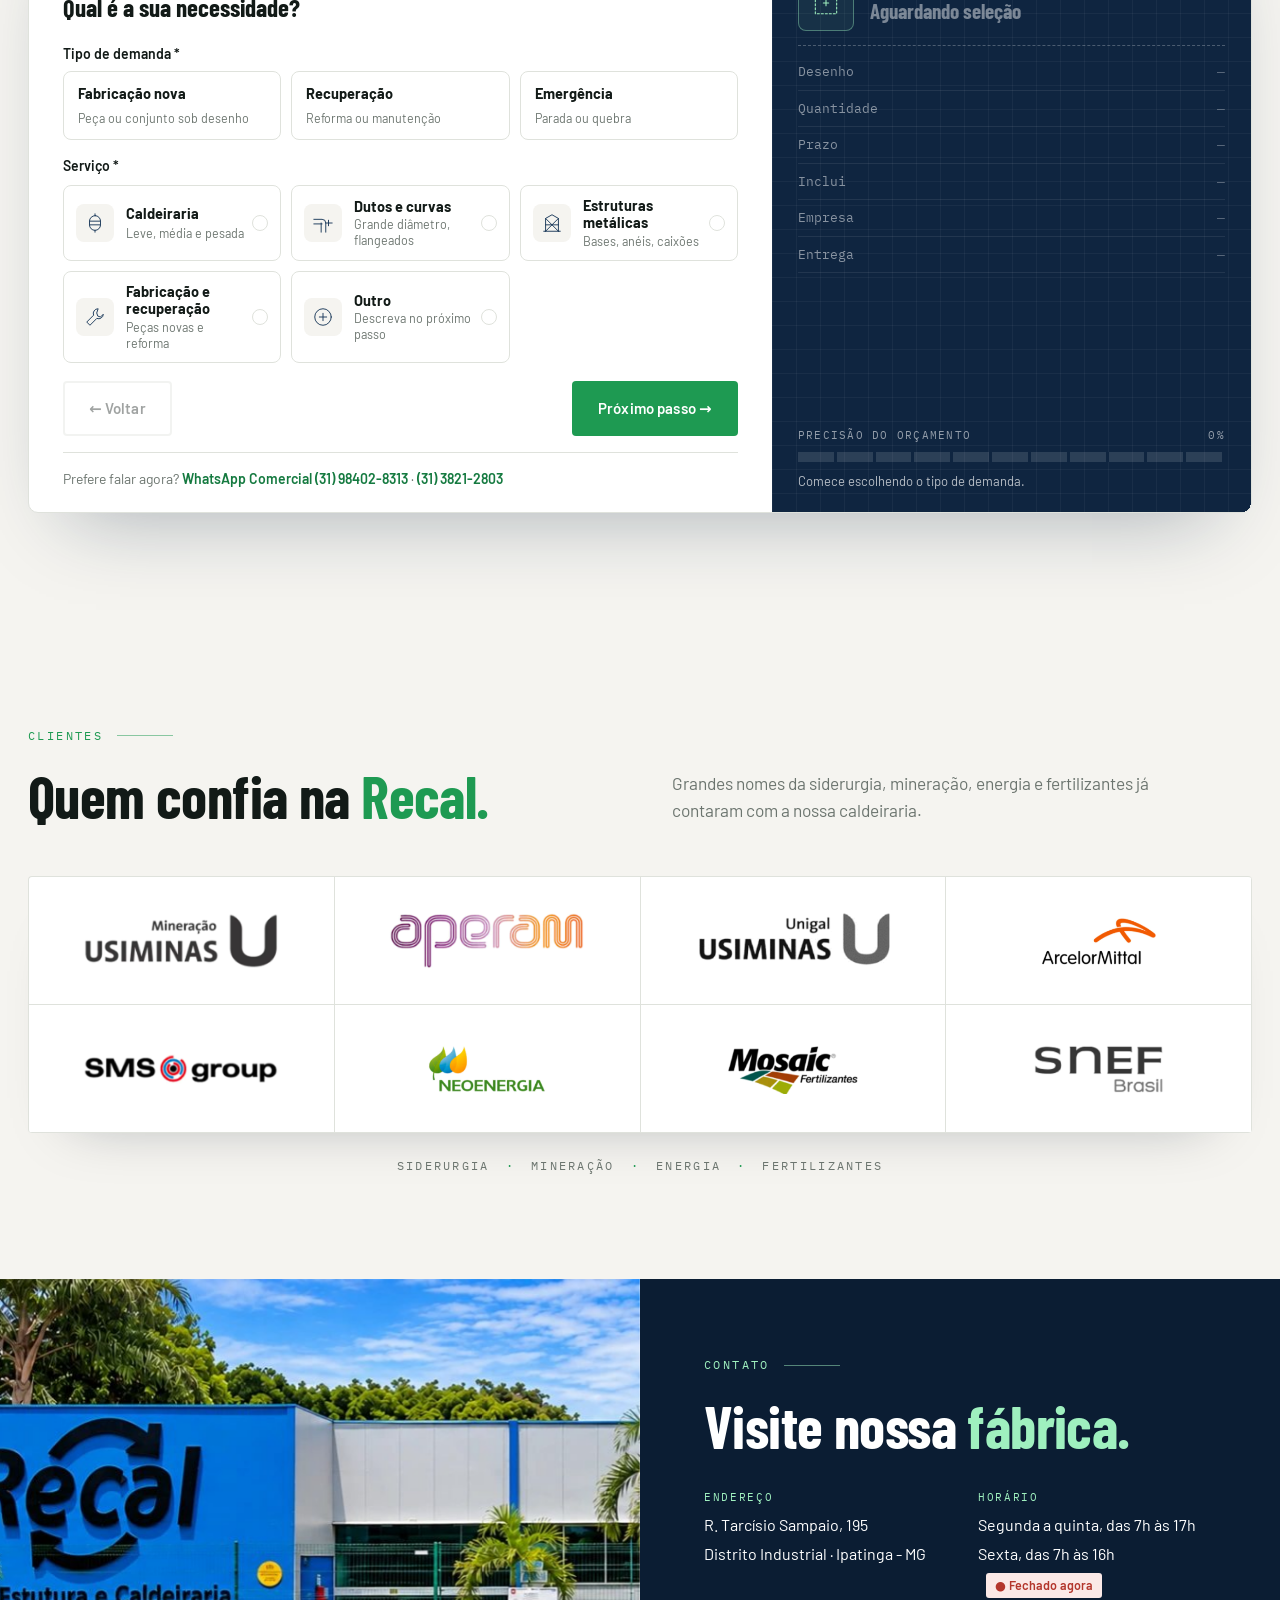
==== commit 99b89bee: "Logo oficial em vetor, selo ISO 9001, novos dados de capacidade, contatos e QR codes - Corrige rolag" ====
--- a/index.html
+++ b/index.html
@@ -18,13 +18,13 @@
 <meta property="og:image:alt" content="Fachada da Recal Estruturas e Caldeiraria em Ipatinga - MG">
 <meta name="twitter:card" content="summary_large_image">
 <meta name="theme-color" content="#ffffff">
-<link rel="icon" href="data:image/svg+xml,%3Csvg xmlns='http://www.w3.org/2000/svg' viewBox='0 0 64 64'%3E%3Ccircle cx='32' cy='32' r='32' fill='%231e9a52'/%3E%3Ctext x='32' y='42' font-family='Arial' font-weight='700' font-size='30' fill='white' text-anchor='middle'%3ER%3C/text%3E%3C/svg%3E">
+<link rel="icon" type="image/svg+xml" href="img/favicon.svg?v=1">
 <link rel="preconnect" href="https://fonts.googleapis.com">
 <link rel="preconnect" href="https://fonts.gstatic.com" crossorigin>
 <link href="https://fonts.googleapis.com/css2?family=Barlow:wght@400;500;600;700&family=Barlow+Condensed:wght@500;600;700;800&family=IBM+Plex+Mono:wght@400;500&family=Montserrat:wght@400;800&display=swap" rel="stylesheet">
-<link rel="stylesheet" href="styles.css?v=34">
+<link rel="stylesheet" href="styles.css?v=35">
 <link rel="stylesheet" href="abertura.css?v=9">
-<link rel="stylesheet" href="hero.css?v=9">
+<link rel="stylesheet" href="hero.css?v=10">
 <link rel="stylesheet" href="design-v2.css?v=4">
 <link rel="stylesheet" href="fabricacao.css?v=9">
 </head>
@@ -39,7 +39,7 @@
       <span class="topbar__sep"></span>
       <a href="tel:+553138212803"><svg viewBox="0 0 24 24"><path d="M5 4h4l2 5-2.5 1.5a11 11 0 0 0 5 5L15 13l5 2v4a2 2 0 0 1-2 2A16 16 0 0 1 3 6a2 2 0 0 1 2-2z"/></svg>(31) 3821-2803</a>
       <span class="topbar__sep"></span>
-      <span>Seg. a sex. · até 17h</span>
+      <span>Seg. a qui. 7h–17h · Sex. 7h–16h</span>
       <span class="topbar__sep"></span>
       <a href="https://www.instagram.com/recalcaldeiraria/" target="_blank" rel="noopener" aria-label="Instagram"><svg viewBox="0 0 24 24"><rect x="3" y="3" width="18" height="18" rx="5"/><circle cx="12" cy="12" r="4"/></svg></a>
     </span>
@@ -50,15 +50,8 @@
 <header class="header" id="header">
   <div class="container header__inner">
     <a href="#inicio" class="brand" aria-label="Recal — início">
-      <svg class="brand__logo" viewBox="0 0 64 64" aria-hidden="true">
-        <circle cx="32" cy="32" r="32" fill="#1e9a52"/>
-        <path d="M17 24a17 17 0 0 1 29-5" fill="none" stroke="#fff" stroke-width="3.2" stroke-linecap="round"/>
-        <path d="M47 13l-1 7-7-1" fill="none" stroke="#fff" stroke-width="3.2" stroke-linecap="round" stroke-linejoin="round"/>
-        <path d="M47 40a17 17 0 0 1-29 5" fill="none" stroke="#fff" stroke-width="3.2" stroke-linecap="round"/>
-        <path d="M17 51l1-7 7 1" fill="none" stroke="#fff" stroke-width="3.2" stroke-linecap="round" stroke-linejoin="round"/>
-        <text x="32" y="38" text-anchor="middle" font-family="Barlow, Arial" font-weight="700" font-size="16" fill="#fff">Recal</text>
-      </svg>
-      <span class="brand__text"><strong>RECAL</strong><small>Estruturas e Caldeiraria</small></span>
+      <img class="brand__logo" src="img/logo-recal.svg?v=1" alt="Recal" width="598" height="391">
+      <span class="brand__text"><small>Estruturas e<br>Caldeiraria</small></span>
     </a>
 
     <nav class="nav" id="nav">
@@ -80,7 +73,7 @@
   <div class="hx2__left">
     <div class="hx2__crew">
       <figure class="hx2__p1"><img src="img/equipe/equipe-projeto-nitida.jpg" alt="Dois colaboradores da Recal sorrindo enquanto conferem um desenho técnico no galpão" width="1391" height="1467"></figure>
-      <div class="hx2__tag"><b>38%</b><span>da equipe formada<br>dentro da Recal</span></div>
+      <div class="hx2__tag hx2__tag--iso"><span class="iso__seal" aria-hidden="true"><svg viewBox="0 0 24 24"><path d="M12 2.5l2.4 1.8 3-.1.9 2.8 2.4 1.8-.9 2.8.9 2.8-2.4 1.8-.9 2.8-3-.1L12 21.5l-2.4-1.8-3 .1-.9-2.8-2.4-1.8.9-2.8-.9-2.8 2.4-1.8.9-2.8 3 .1z"/><path d="M8.3 12.2l2.5 2.5 4.9-5"/></svg></span><span class="iso__tx"><small>Certificação</small><b>ISO 9001</b><em>Sistema de gestão da qualidade</em></span></div>
     </div>
     <div class="hx2__copy">
       <p class="hx2__k">Recal · Ipatinga · MG · desde 2003</p>
@@ -96,8 +89,7 @@
 <section class="sx" id="trabalhos">
   <div class="container">
     <div class="split">
-      <div><p class="idx">Trabalhos realizados</p><h2 class="h2">Peças que já saíram do <em>nosso galpão.</em></h2></div>
-      <p class="intro">Uma seleção do portfólio. Cada uma foi projetada, fabricada e inspecionada pela equipe da Recal.</p>
+      <h2 class="h2">Trabalhos <em>realizados.</em></h2>
     </div>
     <div class="bento">
       <figure class="b-xl"><img loading="lazy" width="1348" height="1167" src="img/obras/cone-antidesgaste.jpg" alt="Cone com revestimento antidesgaste fabricado pela Recal"><figcaption><small>Mineração</small><b>Cone com revestimento antidesgaste</b></figcaption></figure>
@@ -113,31 +105,6 @@
   </div>
 </section>
 
-<section class="lg" id="clientes" aria-labelledby="lgTitle">
-  <div class="container">
-    <div class="lg__head">
-      <div>
-        <p class="idx">Clientes</p>
-        <h2 class="h2" id="lgTitle">Quem confia na <em>Recal.</em></h2>
-      </div>
-      <p class="intro">Grandes nomes da siderurgia, mineração, energia e fertilizantes já contaram com a nossa caldeiraria.</p>
-    </div>
-    <ul class="lg__grid" role="list">
-        <li class="lg__cell lg__cell--key"><img width="462" height="134" src="img/clientes/usiminas-mineracao.png" alt="Mineração Usiminas" loading="lazy"></li>
-        <li class="lg__cell lg__cell--key"><img width="488" height="148" src="img/clientes/aperam.png" alt="Aperam" loading="lazy"></li>
-        <li class="lg__cell lg__cell--key"><img width="572" height="172" src="img/clientes/usiminas-unigal.png" alt="Unigal Usiminas" loading="lazy"></li>
-        <li class="lg__cell"><img width="444" height="190" src="img/clientes/arcelormittal.png" alt="ArcelorMittal" loading="lazy"></li>
-        <li class="lg__cell"><img width="446" height="76" src="img/clientes/sms-group.png" alt="SMS group" loading="lazy"></li>
-        <li class="lg__cell"><img width="406" height="170" src="img/clientes/neoenergia.png" alt="Neoenergia" loading="lazy"></li>
-        <li class="lg__cell"><img width="420" height="156" src="img/clientes/mosaic.png" alt="Mosaic Fertilizantes" loading="lazy"></li>
-        <li class="lg__cell"><img width="400" height="152" src="img/clientes/snef.png" alt="SNEF Brasil" loading="lazy"></li>
-    </ul>
-    <!-- Novos clientes: coloque aqui um <img src="img/clientes/ARQUIVO.png" alt="NOME">.
-         Quando houver mais logos que espaços na grade, eles passam a se alternar sozinhos. -->
-    <template id="lgPool"></template>
-    <div class="lg__sectors" aria-label="Setores atendidos"><span>Siderurgia</span><span>Mineração</span><span>Energia</span><span>Fertilizantes</span></div>
-  </div>
-</section>
 
 <!-- ============ OBRAS: DA CHAPA À PEÇA ============ -->
 <section class="section cone-intro" id="obras">
@@ -249,18 +216,18 @@
 <section class="sx sx--dark" id="capacidade">
   <div class="container">
     <div class="split">
-      <div><p class="idx">Capacidade instalada</p><h2 class="h2">Estrutura para projetos de <em>grande porte.</em></h2></div>
-      <p class="intro">Galpões com pontes rolantes, prensa, calandra e usinagem própria. Os números abaixo vêm do Relatório de Sustentabilidade da Recal.</p>
+      <div><p class="idx">Capacidade instalada</p></div>
+      <p class="intro">Galpões com pontes rolantes, prensas, calandras, máquinas CNC e usinagem própria.</p>
     </div>
     <div class="spec">
-      <div data-n="01"><b>4.965<small>m²</small></b><h3>Área total</h3><p>2.695 m² construídos, 2.015 m² de produção.</p><i>Fonte: Relatório 2023</i></div>
-      <div data-n="02"><b>500<small>t</small></b><h3>Prensa hidráulica</h3><p>Conformação de chapas grossas.</p><i>Fonte: Relatório 2023</i></div>
-      <div data-n="03"><b>38,1<small>mm</small></b><h3>Calandragem</h3><p>Chapas de até 38,1 mm × 2.550 mm.</p><i>Fonte: Relatório 2023</i></div>
-      <div data-n="04"><b>15<small>t</small></b><h3>Pontes rolantes</h3><p>Içamento de 15 t e 10 t nos novos galpões.</p><i>Fonte: Relatório 2023</i></div>
-      <div data-n="05"><b>CNC</b><h3>Usinagem de apoio</h3><p>Centro de usinagem Travis M-2000 e torno CNC.</p><i>Fonte: Relatório 2023</i></div>
-      <div data-n="06"><b>38<small>%</small></b><h3>Formados na Recal</h3><p>Profissionais capacitados dentro da própria empresa.</p><i>Fonte: Relatório 2023</i></div>
-      <div data-n="07"><b>20.000<small>m²</small></b><h3>Área de preservação</h3><p>Espécies nativas plantadas ao redor da fábrica.</p><i>Fonte: vídeo institucional</i></div>
-      <div data-n="08"><b>ISO</b><h3>9001:2015</h3><p>Projetos no sistema de qualidade, com relatório dimensional.</p><i>Fonte: vídeo institucional</i></div>
+      <div data-n="01"><b>5.000<small>m²</small></b><h3>Área total própria</h3><p>Galpões e área de produção próprios em Ipatinga.</p></div>
+      <div data-n="02"><b>500<small>t</small></b><h3>Prensa hidráulica</h3><p>Conformação de chapas grossas.</p></div>
+      <div data-n="03"><b class="b-pol">1"<small> e </small>1.1/2"</b><h3>Calandragem</h3><p>Calandras para chapas de 1" e de 1.1/2" (polegadas).</p></div>
+      <div data-n="04"><b>25<small>t</small></b><h3>Pontes rolantes</h3><p>Pontes rolantes de 16 t e 25 t para içamento.</p></div>
+      <div data-n="05"><b>CNC</b><h3>Usinagem de apoio</h3><p>Centro de usinagem Travis M-2000 e torno CNC.</p></div>
+      <div data-n="06"><b>38<small>%</small></b><h3>Formados na Recal</h3><p>Profissionais capacitados dentro da própria empresa.</p></div>
+      <div data-n="07"><b>20.000<small>m²</small></b><h3>Área de preservação</h3><p>Espécies nativas plantadas ao redor da fábrica.</p></div>
+      <div data-n="08"><b>ISO</b><h3>9001:2015</h3><p>Projetos no sistema de qualidade, com relatório dimensional.</p></div>
     </div>
   </div>
 </section>
@@ -269,15 +236,15 @@
   <div class="container">
     <div class="split">
       <div><p class="idx">Serviços</p><h2 class="h2">O que fabricamos para a <em>sua planta.</em></h2></div>
-      <p class="intro">Do desenho do cliente à peça entregue: fabricação, montagem e recuperação de equipamentos.</p>
+      <p class="intro">Do desenho do cliente à peça entregue: fabricação e recuperação de equipamentos.</p>
     </div>
     <ul class="sv2" role="list">
       <li class="sv2__card">
         <div class="sv2__top"><span class="sv2__ic" aria-hidden="true"><svg viewBox="0 0 48 48"><rect x="12" y="8" width="24" height="32" rx="12"/><path d="M12 20h24M12 28h24M24 4v4M24 40v4"/></svg></span><span class="sv2__n">01</span></div>
-        <h3>Caldeiraria pesada, média e leve</h3>
+        <h3>Caldeiraria leve, média e pesada</h3>
         <p>Tanques, reservatórios, cones com revestimento antidesgaste, carcaças e conjuntos soldados sob medida, do porte leve ao pesado.</p>
-        <ul class="sv2__spec" role="list"><li><svg viewBox="0 0 24 24" aria-hidden="true"><path d="M5 12.5l4.5 4.5L19 7.5"/></svg>Calandragem de chapas até 38,1 mm</li><li><svg viewBox="0 0 24 24" aria-hidden="true"><path d="M5 12.5l4.5 4.5L19 7.5"/></svg>Prensa hidráulica de 500 t</li><li><svg viewBox="0 0 24 24" aria-hidden="true"><path d="M5 12.5l4.5 4.5L19 7.5"/></svg>Relatório dimensional na entrega</li></ul>
-        <a class="sv2__link" href="#orcamento" aria-label="Solicitar orçamento de caldeiraria pesada, média e leve">Solicitar orçamento <svg viewBox="0 0 24 24" aria-hidden="true"><path d="M5 12h14M13 6l6 6-6 6"/></svg></a>
+        <ul class="sv2__spec" role="list"><li><svg viewBox="0 0 24 24" aria-hidden="true"><path d="M5 12.5l4.5 4.5L19 7.5"/></svg>Calandragem de chapas de 1" e 1.1/2"</li><li><svg viewBox="0 0 24 24" aria-hidden="true"><path d="M5 12.5l4.5 4.5L19 7.5"/></svg>Prensa hidráulica de 500 t</li><li><svg viewBox="0 0 24 24" aria-hidden="true"><path d="M5 12.5l4.5 4.5L19 7.5"/></svg>Relatório dimensional na entrega</li></ul>
+        <a class="sv2__link" href="#orcamento" aria-label="Solicitar orçamento de caldeiraria leve, média e pesada">Solicitar orçamento <svg viewBox="0 0 24 24" aria-hidden="true"><path d="M5 12h14M13 6l6 6-6 6"/></svg></a>
       </li>
       <li class="sv2__card">
         <div class="sv2__top"><span class="sv2__ic" aria-hidden="true"><svg viewBox="0 0 48 48"><path d="M4 16h18a8 8 0 0 1 8 8v20M4 26h18M20 44V24"/><path d="M30 24h14M36 18v12"/></svg></span><span class="sv2__n">02</span></div>
@@ -290,7 +257,7 @@
         <div class="sv2__top"><span class="sv2__ic" aria-hidden="true"><svg viewBox="0 0 48 48"><path d="M6 42h36M10 42V14l14-8 14 8v28"/><path d="M10 14l28 28M38 14L10 42M10 28h28"/></svg></span><span class="sv2__n">03</span></div>
         <h3>Estruturas metálicas</h3>
         <p>Fabricação e montagem de estruturas e componentes estruturais, como bases e anéis de equipamentos e estruturas em caixão.</p>
-        <ul class="sv2__spec" role="list"><li><svg viewBox="0 0 24 24" aria-hidden="true"><path d="M5 12.5l4.5 4.5L19 7.5"/></svg>Fabricação e montagem</li><li><svg viewBox="0 0 24 24" aria-hidden="true"><path d="M5 12.5l4.5 4.5L19 7.5"/></svg>Pontes rolantes de 15 t e 10 t</li><li><svg viewBox="0 0 24 24" aria-hidden="true"><path d="M5 12.5l4.5 4.5L19 7.5"/></svg>Conjuntos de grande porte</li></ul>
+        <ul class="sv2__spec" role="list"><li><svg viewBox="0 0 24 24" aria-hidden="true"><path d="M5 12.5l4.5 4.5L19 7.5"/></svg>Fabricação e montagem</li><li><svg viewBox="0 0 24 24" aria-hidden="true"><path d="M5 12.5l4.5 4.5L19 7.5"/></svg>Pontes rolantes de 16 t e 25 t</li><li><svg viewBox="0 0 24 24" aria-hidden="true"><path d="M5 12.5l4.5 4.5L19 7.5"/></svg>Conjuntos de grande porte</li></ul>
         <a class="sv2__link" href="#orcamento" aria-label="Solicitar orçamento de estruturas metálicas">Solicitar orçamento <svg viewBox="0 0 24 24" aria-hidden="true"><path d="M5 12h14M13 6l6 6-6 6"/></svg></a>
       </li>
       <li class="sv2__card">
@@ -301,7 +268,7 @@
         <a class="sv2__link" href="#orcamento" aria-label="Solicitar orçamento de fabricação e recuperação">Solicitar orçamento <svg viewBox="0 0 24 24" aria-hidden="true"><path d="M5 12h14M13 6l6 6-6 6"/></svg></a>
       </li>
     </ul>
-    <div class="svc__more"><div><h3>Tem um projeto diferente?</h3><p>Se é de aço e precisa de engenharia, nossa equipe avalia.</p></div><a class="btn btn--primary btn--lg" href="#orcamento">Falar com a engenharia</a></div>
+    <div class="svc__more"><div><h3>Tem um projeto diferente?</h3><p>Se é de aço e precisa de engenharia, nossa equipe avalia.</p></div><a class="btn btn--primary btn--lg" href="https://wa.me/5531984007404?text=Ol%C3%A1%2C%20vim%20pelo%20site%20e%20gostaria%20de%20falar%20com%20a%20engenharia." target="_blank" rel="noopener">Falar com a engenharia</a></div>
   </div>
 </section>
 
@@ -477,13 +444,13 @@
           </div>
           <div class="emerg" id="emergNote" hidden>
             <svg viewBox="0 0 24 24"><path d="M12 3l10 18H2zM12 10v5M12 18h.01"/></svg>
-            <p><b>Atendimento a emergências é especialidade da Recal.</b> Para agilizar, ligue agora: <a href="tel:+553138212803">(31) 3821-2803</a> ou <a href="https://wa.me/5531991665958" target="_blank" rel="noopener">WhatsApp</a>.</p>
+            <p><b>Atendimento a emergências é especialidade da Recal.</b> Para agilizar, ligue agora: <a href="tel:+553138212803">(31) 3821-2803</a> ou chame o Comercial no <a href="https://wa.me/5531984028313" target="_blank" rel="noopener">WhatsApp (31) 98402-8313</a>.</p>
           </div>
           <div class="field"><span>Serviço *</span></div>
           <div class="options">
-            <label class="opt"><input type="radio" name="servico" value="Caldeiraria pesada, média e leve"><span>
+            <label class="opt"><input type="radio" name="servico" value="Caldeiraria leve, média e pesada"><span>
               <i class="opt__icon"><svg viewBox="0 0 48 48"><rect x="12" y="8" width="24" height="32" rx="12"/><path d="M12 20h24M12 28h24M24 4v4M24 40v4"/></svg></i>
-              <b>Caldeiraria</b><small>Pesada, média e leve</small></span></label>
+              <b>Caldeiraria</b><small>Leve, média e pesada</small></span></label>
             <label class="opt"><input type="radio" name="servico" value="Dutos e peças flangeadas"><span>
               <i class="opt__icon"><svg viewBox="0 0 48 48"><path d="M4 16h18a8 8 0 0 1 8 8v20M4 26h18M20 44V24"/><path d="M30 24h14M36 18v12"/></svg></i>
               <b>Dutos e curvas</b><small>Grande diâmetro, flangeados</small></span></label>
@@ -569,12 +536,12 @@
               Enviar pelo WhatsApp</button>
           </div>
         </div>
-        <p class="wizard__alt">Prefere falar agora? <a href="https://wa.me/5531991665958" target="_blank" rel="noopener">WhatsApp (31) 99166-5958</a> · <a href="tel:+553138212803">(31) 3821-2803</a></p>
+        <p class="wizard__alt">Prefere falar agora? <a href="https://wa.me/5531984028313" target="_blank" rel="noopener">WhatsApp Comercial (31) 98402-8313</a> · <a href="tel:+553138212803">(31) 3821-2803</a></p>
       </form>
 
       <aside class="sheet" aria-live="polite">
         <div class="sheet__head">
-          <div><small>SOLICITAÇÃO DE ORÇAMENTO</small><strong id="sheetId">RC-0000</strong></div>
+          <div><small>SOLICITAÇÃO DE ORÇAMENTO</small></div>
           <span class="sheet__live"><em class="live"></em>AO VIVO</span>
         </div>
         <div class="sheet__preview">
@@ -605,6 +572,32 @@
   </div>
 </section>
 
+<section class="lg" id="clientes" aria-labelledby="lgTitle">
+  <div class="container">
+    <div class="lg__head">
+      <div>
+        <p class="idx">Clientes</p>
+        <h2 class="h2" id="lgTitle">Quem confia na <em>Recal.</em></h2>
+      </div>
+      <p class="intro">Grandes nomes da siderurgia, mineração, energia e fertilizantes já contaram com a nossa caldeiraria.</p>
+    </div>
+    <ul class="lg__grid" role="list">
+        <li class="lg__cell lg__cell--key"><img width="462" height="134" src="img/clientes/usiminas-mineracao.png" alt="Mineração Usiminas" loading="lazy"></li>
+        <li class="lg__cell lg__cell--key"><img width="488" height="148" src="img/clientes/aperam.png" alt="Aperam" loading="lazy"></li>
+        <li class="lg__cell lg__cell--key"><img width="572" height="172" src="img/clientes/usiminas-unigal.png" alt="Unigal Usiminas" loading="lazy"></li>
+        <li class="lg__cell"><img width="444" height="190" src="img/clientes/arcelormittal.png" alt="ArcelorMittal" loading="lazy"></li>
+        <li class="lg__cell"><img width="446" height="76" src="img/clientes/sms-group.png" alt="SMS group" loading="lazy"></li>
+        <li class="lg__cell"><img width="406" height="170" src="img/clientes/neoenergia.png" alt="Neoenergia" loading="lazy"></li>
+        <li class="lg__cell"><img width="420" height="156" src="img/clientes/mosaic.png" alt="Mosaic Fertilizantes" loading="lazy"></li>
+        <li class="lg__cell"><img width="400" height="152" src="img/clientes/snef.png" alt="SNEF Brasil" loading="lazy"></li>
+    </ul>
+    <!-- Novos clientes: coloque aqui um <img src="img/clientes/ARQUIVO.png" alt="NOME">.
+         Quando houver mais logos que espaços na grade, eles passam a se alternar sozinhos. -->
+    <template id="lgPool"></template>
+    <div class="lg__sectors" aria-label="Setores atendidos"><span>Siderurgia</span><span>Mineração</span><span>Energia</span><span>Fertilizantes</span></div>
+  </div>
+</section>
+
 <section class="visit2" id="contato">
   <div class="visit2__photo"><img loading="lazy" width="2000" height="667" src="img/fachada-recal.jpg?v=2" alt="Fachada da Recal"></div>
   <div class="visit2__info">
@@ -612,13 +605,13 @@
     <h2 class="h2" style="color:#fff">Visite nossa <em style="color:var(--mint)">fábrica.</em></h2>
     <ul class="contacts">
       <li><small>Endereço</small><span>R. Tarcísio Sampaio, 195<br>Distrito Industrial · Ipatinga - MG</span></li>
-      <li><small>Horário</small><span>Segunda a sexta, até 17h</span><br><span class="open-badge" id="openBadge"></span></li>
-      <li><small>Telefone</small><a href="tel:+553138212803">(31) 3821-2803</a></li>
-      <li><small>WhatsApp</small><a href="https://wa.me/5531991665958" target="_blank" rel="noopener">(31) 99166-5958</a></li>
+      <li><small>Horário</small><span>Segunda a quinta, das 7h às 17h<br>Sexta, das 7h às 16h</span><br><span class="open-badge" id="openBadge"></span></li>
+      <li><small>Telefone fixo</small><a href="tel:+553138212803">(31) 3821-2803</a></li>
+      <li><small>Telefone fixo · WhatsApp</small><a href="tel:+5531991665958">(31) 99166-5958</a></li>
       <li><small>E-mail</small><a href="mailto:comercial@recalcaldeiraria.com.br">comercial@recalcaldeiraria.com.br</a></li>
       <li><small>Instagram</small><a href="https://www.instagram.com/recalcaldeiraria/" target="_blank" rel="noopener">@recalcaldeiraria</a></li>
     </ul>
-    <a class="btn btn--primary btn--lg" href="https://www.google.com/maps/dir/?api=1&amp;destination=Recal+Estruturas+e+Caldeiraria+Rua+Tarcisio+Sampaio+195+Ipatinga+MG" target="_blank" rel="noopener">Como chegar</a> <a class="btn btn--outline-light btn--lg" href="tel:+553138212803">Ligar agora</a>
+    <a class="btn btn--primary btn--lg" href="https://www.google.com/maps/dir/?api=1&amp;destination=Recal+Estruturas+e+Caldeiraria+Rua+Tarcisio+Sampaio+195+Ipatinga+MG" target="_blank" rel="noopener">Como chegar</a> <a class="btn btn--outline-light btn--lg" href="tel:+5531991665958">Ligar agora</a>
   </div>
 </section>
 </main>
@@ -626,7 +619,7 @@
 <footer class="footer">
   <div class="container footer__grid">
     <div>
-      <strong class="footer__logo">RECAL</strong>
+      <img class="footer__logo" src="img/logo-recal-negativo.svg?v=1" alt="Recal" width="598" height="391">
       <p>Estruturas e Caldeiraria · Indústria Mecânica.<br>Há mais de 20 anos no Vale do Aço.</p>
     </div>
     <div>
@@ -634,7 +627,7 @@
       <a href="#sobre">Empresa</a><a href="historia.html">Nossa história</a><a href="equipe.html">Nossa equipe</a><a href="#solucoes">Serviços</a><a href="#obras">Obras</a>
     </div>
     <div>
-      <p class="footer__h">Contato</p>
+      <p class="footer__h">Contatos fixos</p>
       <a href="tel:+553138212803">(31) 3821-2803</a><a href="https://wa.me/5531991665958" target="_blank" rel="noopener">(31) 99166-5958</a><a href="https://www.instagram.com/recalcaldeiraria/" target="_blank" rel="noopener">@recalcaldeiraria</a>
     </div>
     <div>
@@ -655,12 +648,12 @@
   </div>
 </footer>
 
-<a class="wpp-float" href="https://wa.me/5531991665958?text=Ol%C3%A1%2C%20vim%20pelo%20site%20e%20gostaria%20de%20um%20or%C3%A7amento." target="_blank" rel="noopener" aria-label="Falar no WhatsApp">
+<a class="wpp-float" href="https://wa.me/5531984028313?text=Ol%C3%A1%2C%20vim%20pelo%20site%20e%20gostaria%20de%20um%20or%C3%A7amento." target="_blank" rel="noopener" aria-label="Pedir orçamento no WhatsApp do Comercial">
   <svg viewBox="0 0 24 24" fill="currentColor"><path d="M12 2a10 10 0 0 0-8.6 15.1L2 22l5-1.3A10 10 0 1 0 12 2zm5.3 14.1c-.2.6-1.3 1.2-1.8 1.2-.5.1-1 .2-3.3-.7-2.8-1.1-4.6-4-4.7-4.2-.1-.2-1.1-1.5-1.1-2.9s.7-2 1-2.3c.2-.3.5-.3.7-.3h.5c.2 0 .4 0 .6.5l.8 2c.1.2.1.4 0 .5l-.4.6-.4.4c-.1.2-.3.3-.1.6.2.3.8 1.3 1.7 2.1 1.2 1 2.1 1.3 2.4 1.5.3.1.5.1.6-.1l.9-1c.2-.3.4-.2.7-.1l1.9.9c.3.1.5.2.5.3.1.2.1.6-.1 1.2z"/></svg>
 </a>
-<script src="script.js?v=18"></script>
+<script src="script.js?v=19"></script>
 <script src="cookies.js?v=2"></script>
-<script src="hero.js?v=4"></script>
+<script src="hero.js?v=5"></script>
 <script src="abertura.js?v=12"></script>
 <script src="vendor/three-r128.min.js"></script>
 <script src="fabricacao.js?v=18"></script>
--- a/styles.css
+++ b/styles.css
@@ -894,3 +894,15 @@
 /* Rodapé: mesmo modelo em todas as páginas, no azul mais escuro */
 .footer{background:#071423}
 @media (max-width:600px){.footer__credit{padding-bottom:96px}}
+
+/* ===== Logo oficial Recal (vetor) ===== */
+.brand{gap:10px}
+.brand__logo,.header .brand__logo{width:auto;height:46px;display:block}
+.brand__text small{display:block;font-size:11px;line-height:1.15;letter-spacing:.06em;text-transform:uppercase;color:#0D3F62;font-weight:600;padding-left:10px;border-left:1px solid rgba(13,63,98,.25)}
+img.footer__logo{display:block;width:auto;height:64px;margin-bottom:14px}
+@media (max-width:600px){.brand__logo,.header .brand__logo{height:40px}.brand__text small{font-size:10px}}
+/* calandragem em polegadas: cabe numa linha */
+.spec b.b-pol,.nums b.b-pol{white-space:nowrap;font-size:clamp(34px,3.3vw,54px)}
+.spec b.b-pol{display:flex;align-items:flex-end;min-height:calc(clamp(46px,4.6vw,72px) * .95)}
+.nums b.b-pol{font-size:clamp(30px,3vw,44px)}
+.spec b.b-pol small,.nums b.b-pol small{margin:0 .55em}
--- a/hero.css
+++ b/hero.css
@@ -39,3 +39,12 @@
 
 .hx2 a:focus-visible{outline:2px solid var(--mint);outline-offset:3px}
 @media (prefers-reduced-motion:reduce){.hx2__lines i{animation:none;transform:none}.gl__track,.gl__it{transition:none}}
+
+/* selo ISO 9001 em destaque sobre a foto */
+.hx2__tag--iso{display:flex;align-items:center;gap:12px;padding:12px 18px 12px 12px;background:#0b1d33;border:1px solid rgba(110,231,161,.35);box-shadow:0 22px 44px -18px rgba(0,0,0,.7),0 0 0 4px rgba(30,154,82,.18)}
+.hx2__tag--iso .iso__seal{margin:0;flex:none;display:grid;place-items:center;width:52px;height:52px;border-radius:50%;background:#1e9a52;box-shadow:inset 0 0 0 3px rgba(255,255,255,.18)}
+.iso__seal svg{width:34px;height:34px;fill:none;stroke:#fff;stroke-width:1.6;stroke-linejoin:round;stroke-linecap:round}
+.hx2__tag--iso .iso__tx small{display:block;font-family:var(--mono,monospace);font-size:10px;letter-spacing:.18em;text-transform:uppercase;color:var(--mint)}
+.hx2__tag--iso .iso__tx b{display:block;margin:2px 0 1px;font-family:var(--head);font-size:30px;line-height:1;color:#fff;letter-spacing:.01em}
+.hx2__tag--iso .iso__tx em{display:block;font-style:normal;font-size:12px;color:rgba(255,255,255,.78)}
+.hx2__tag--iso .iso__tx{margin:0}
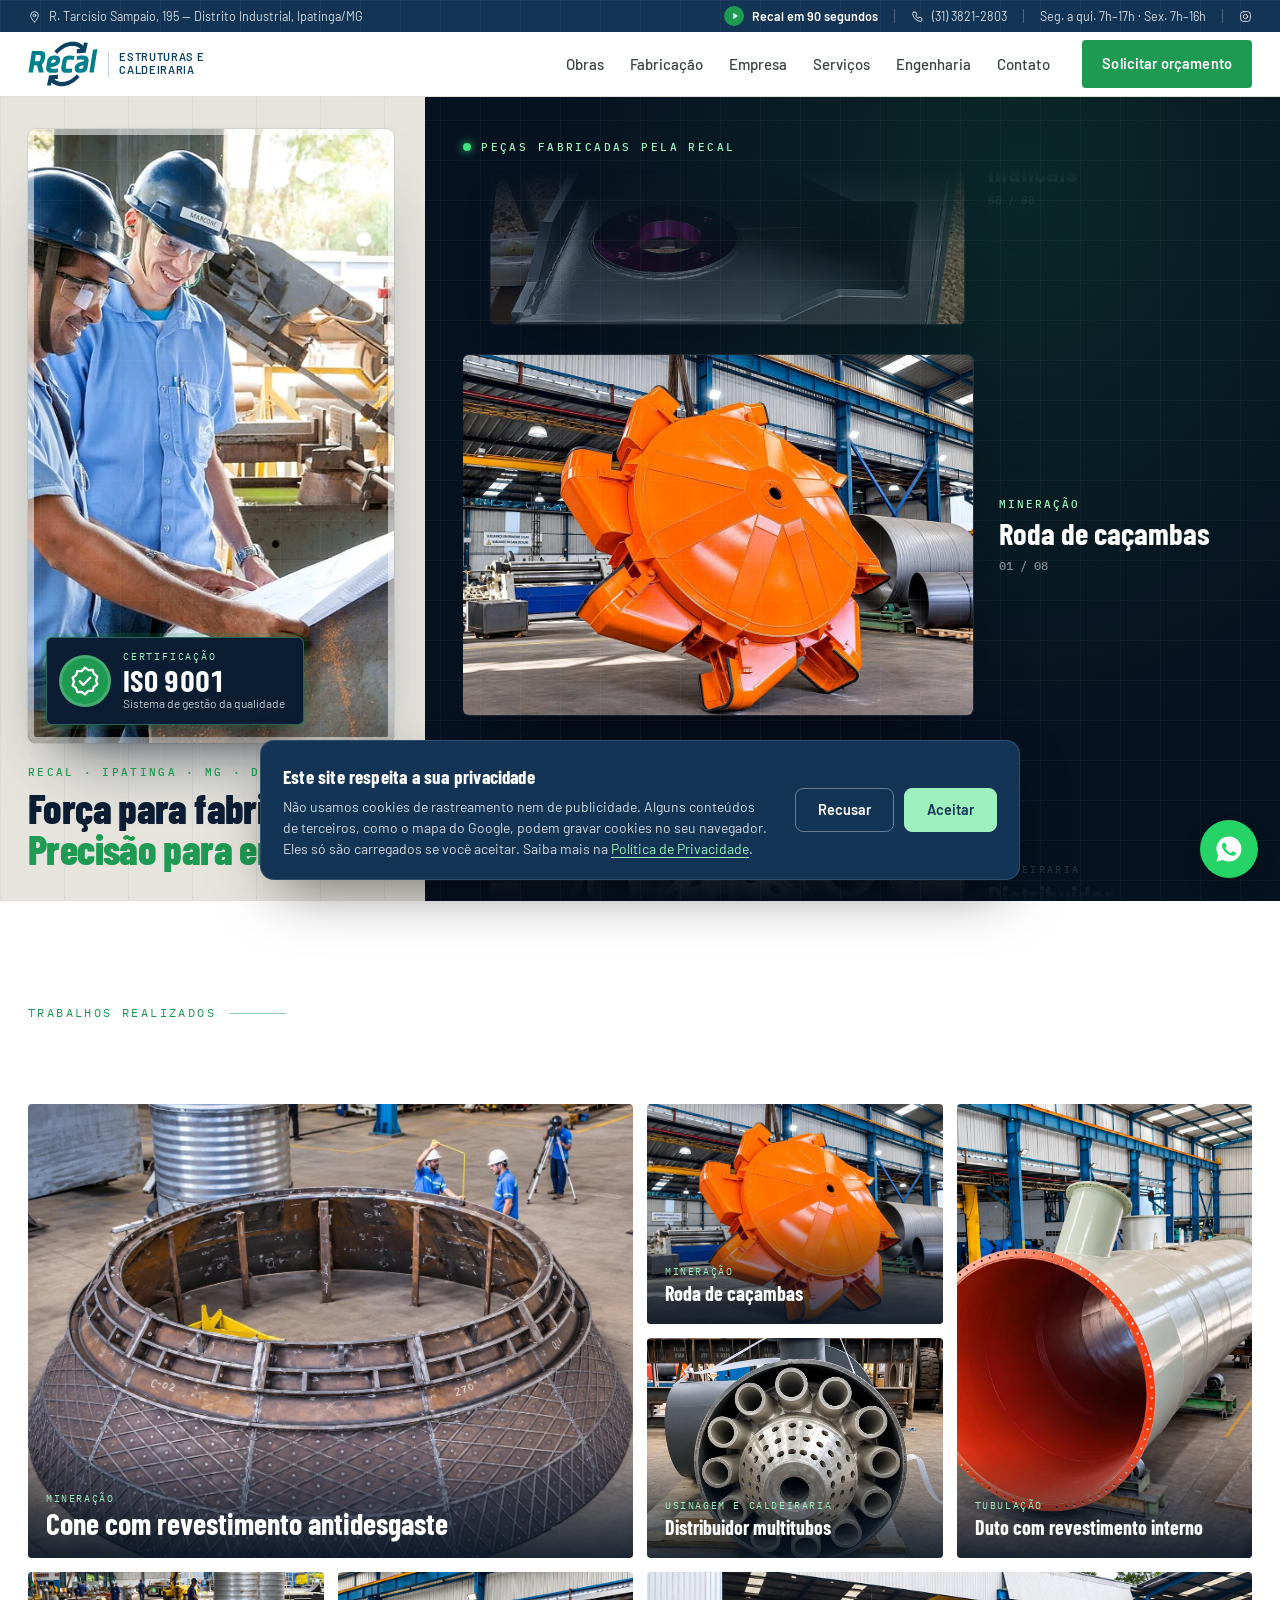
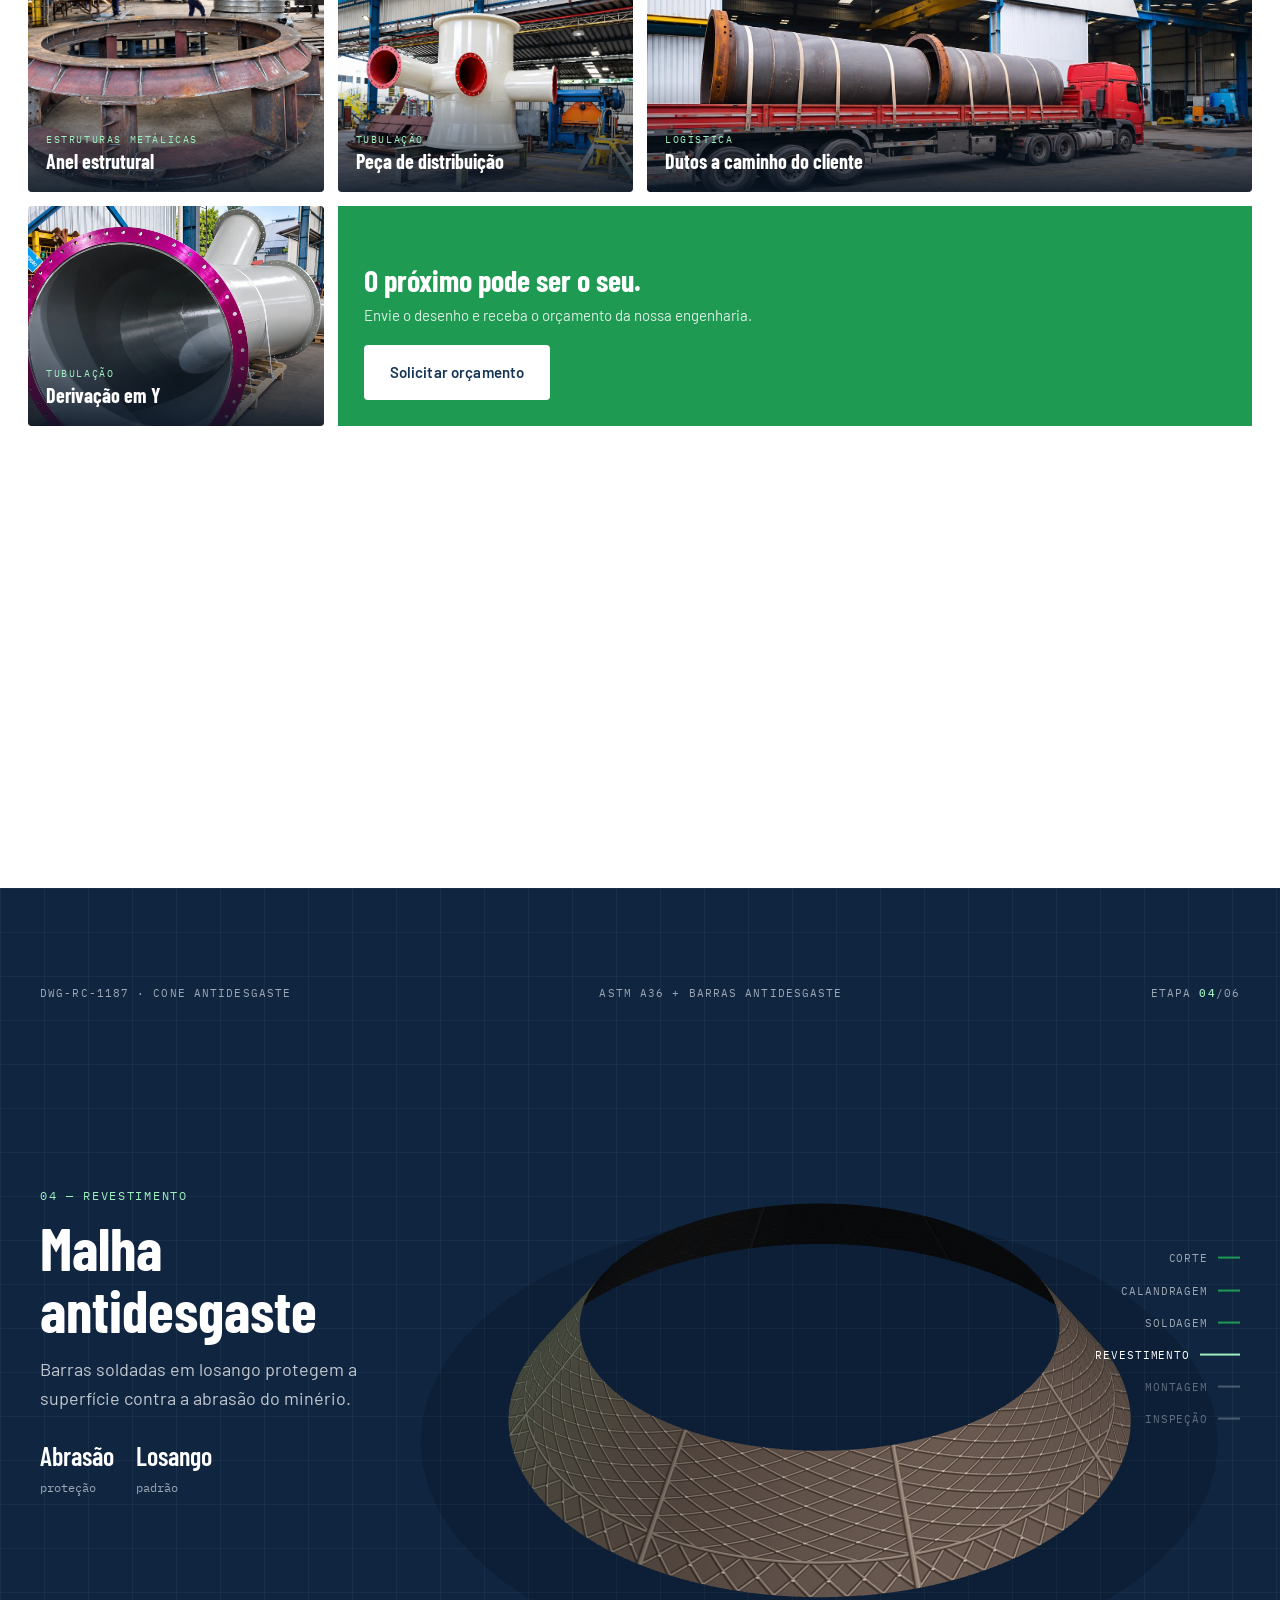
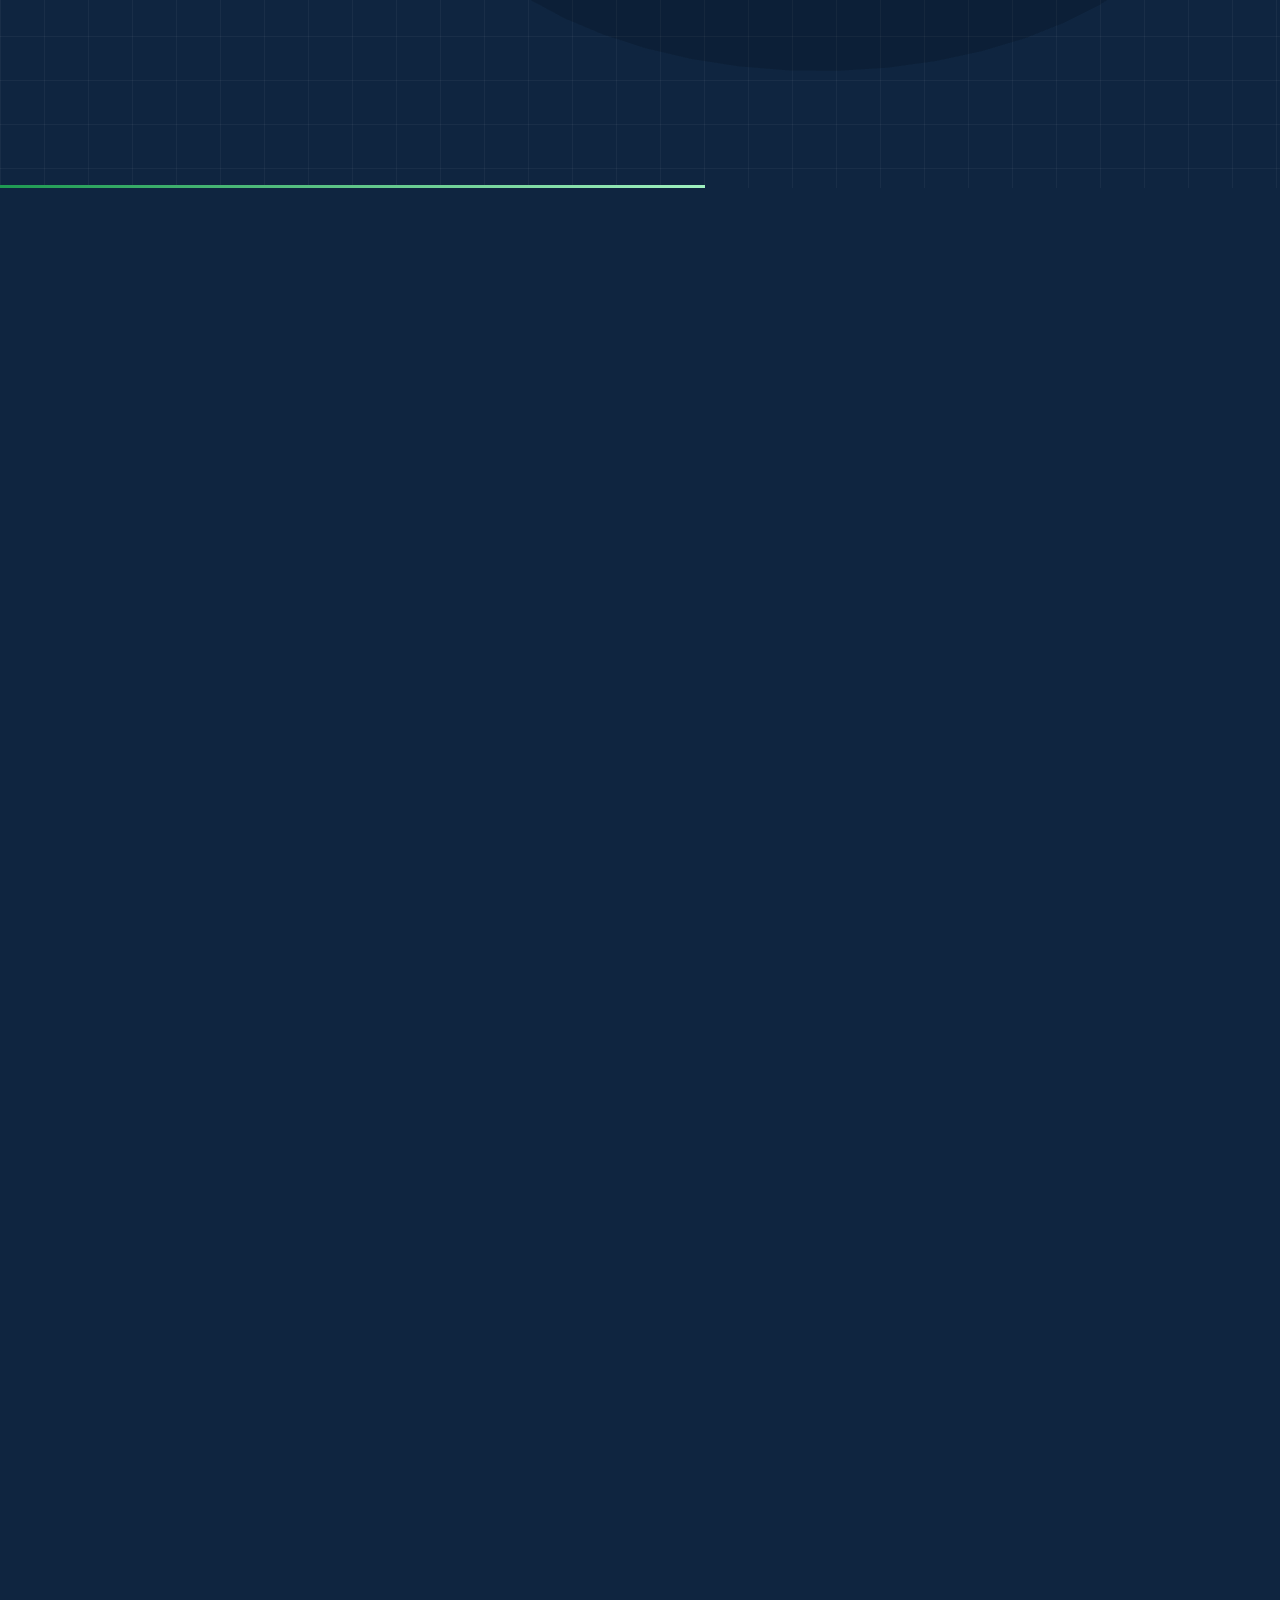
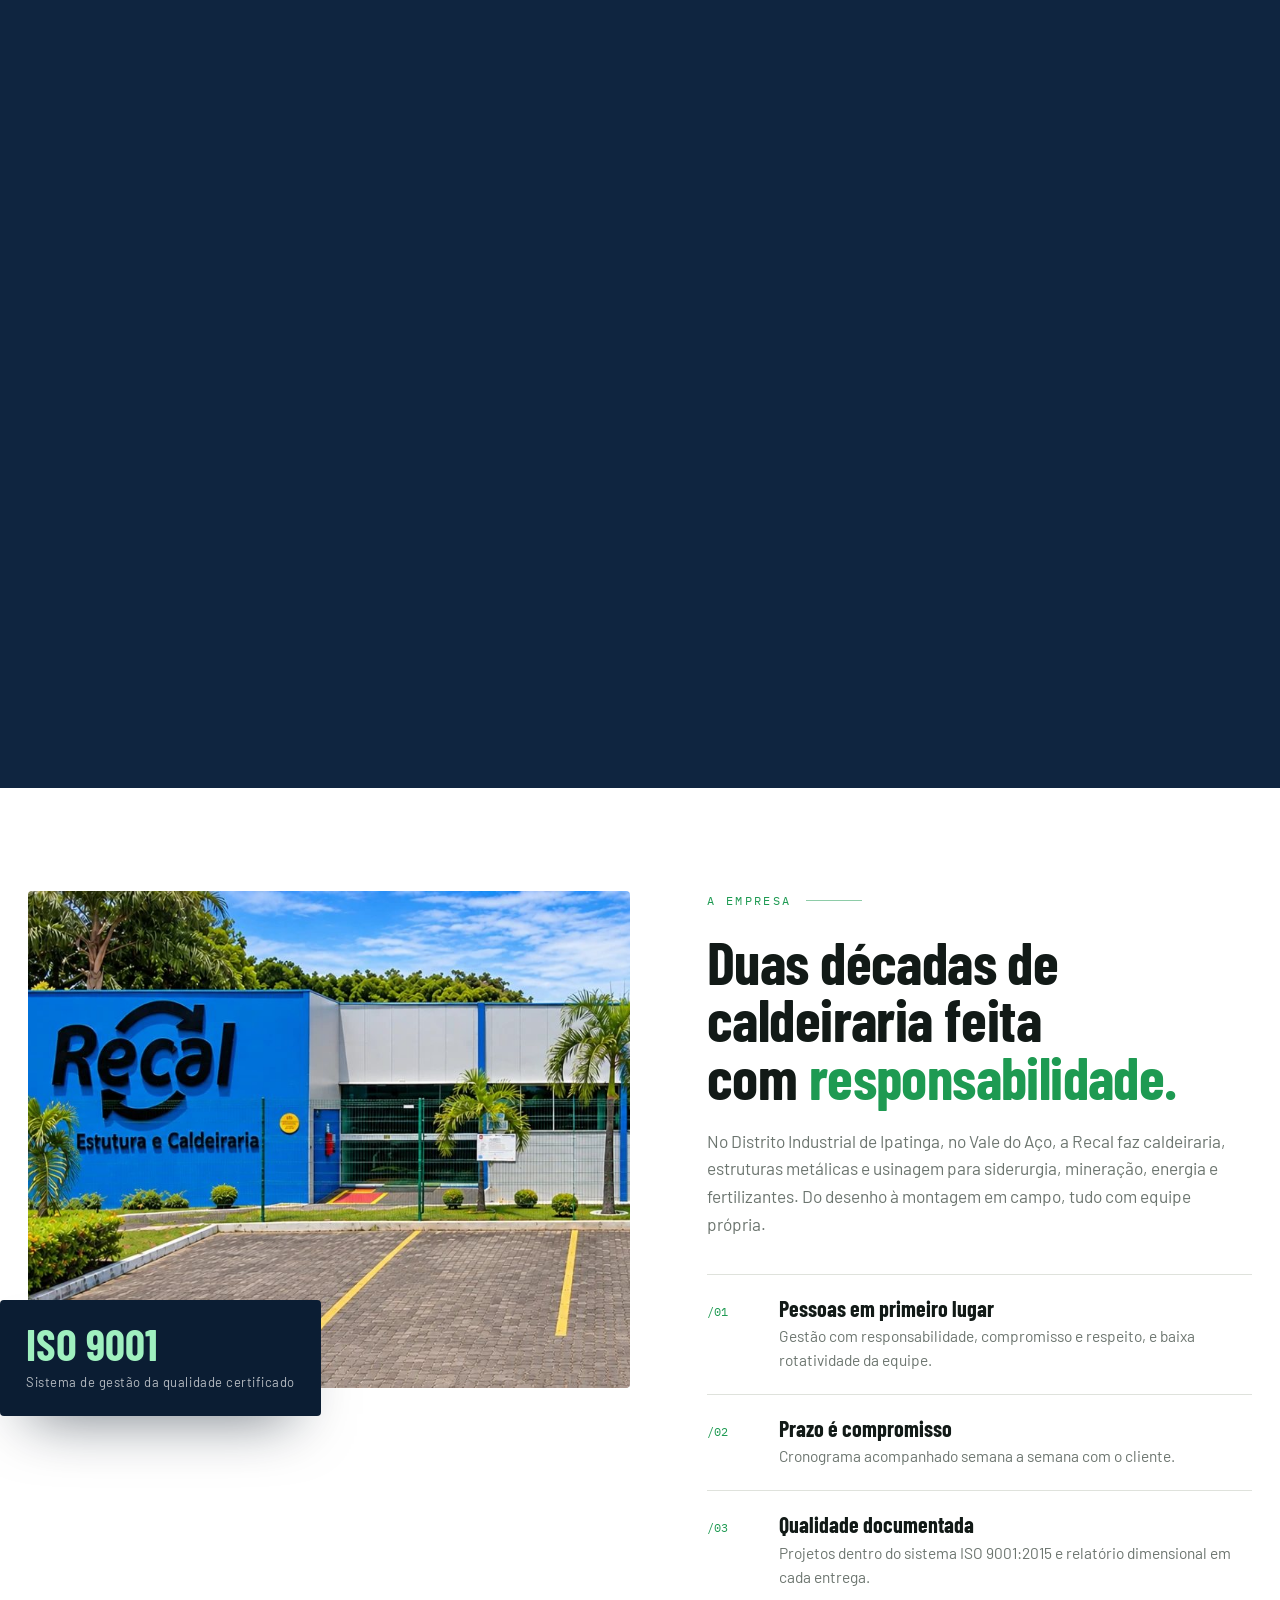
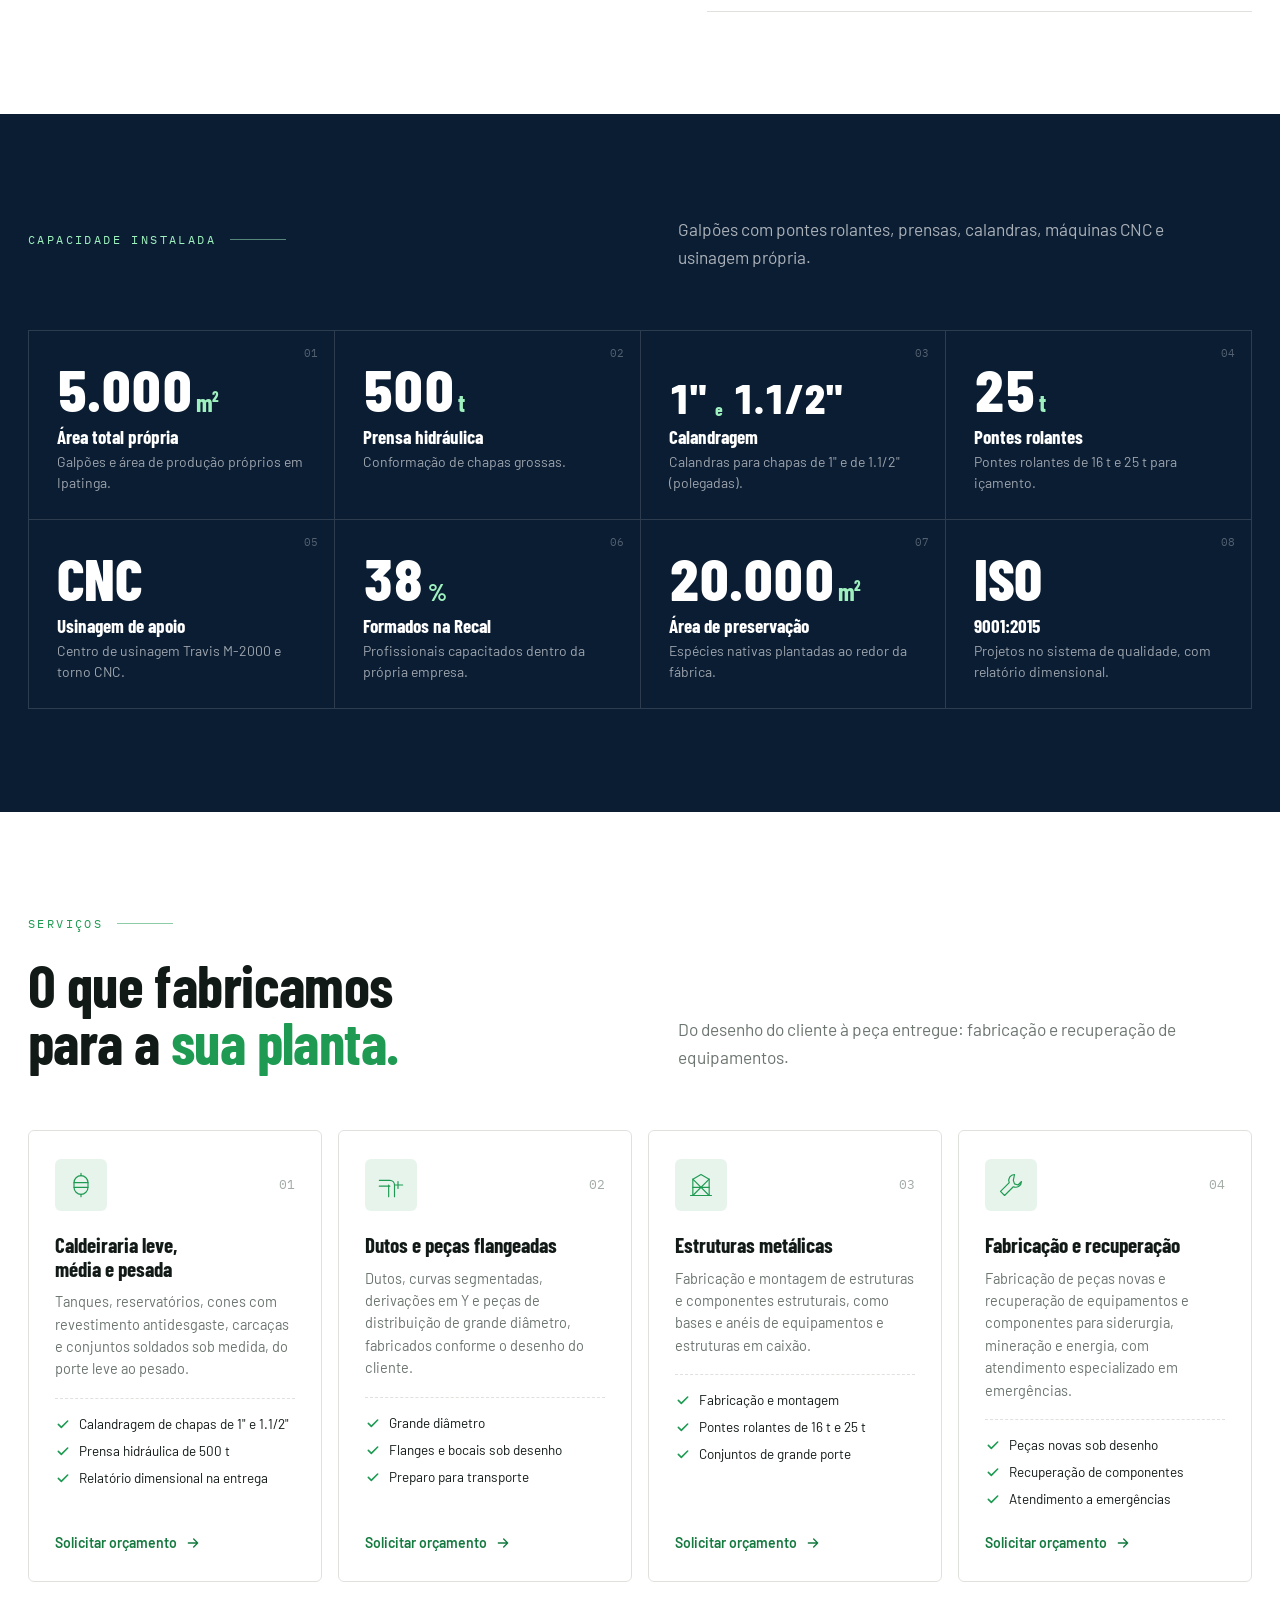
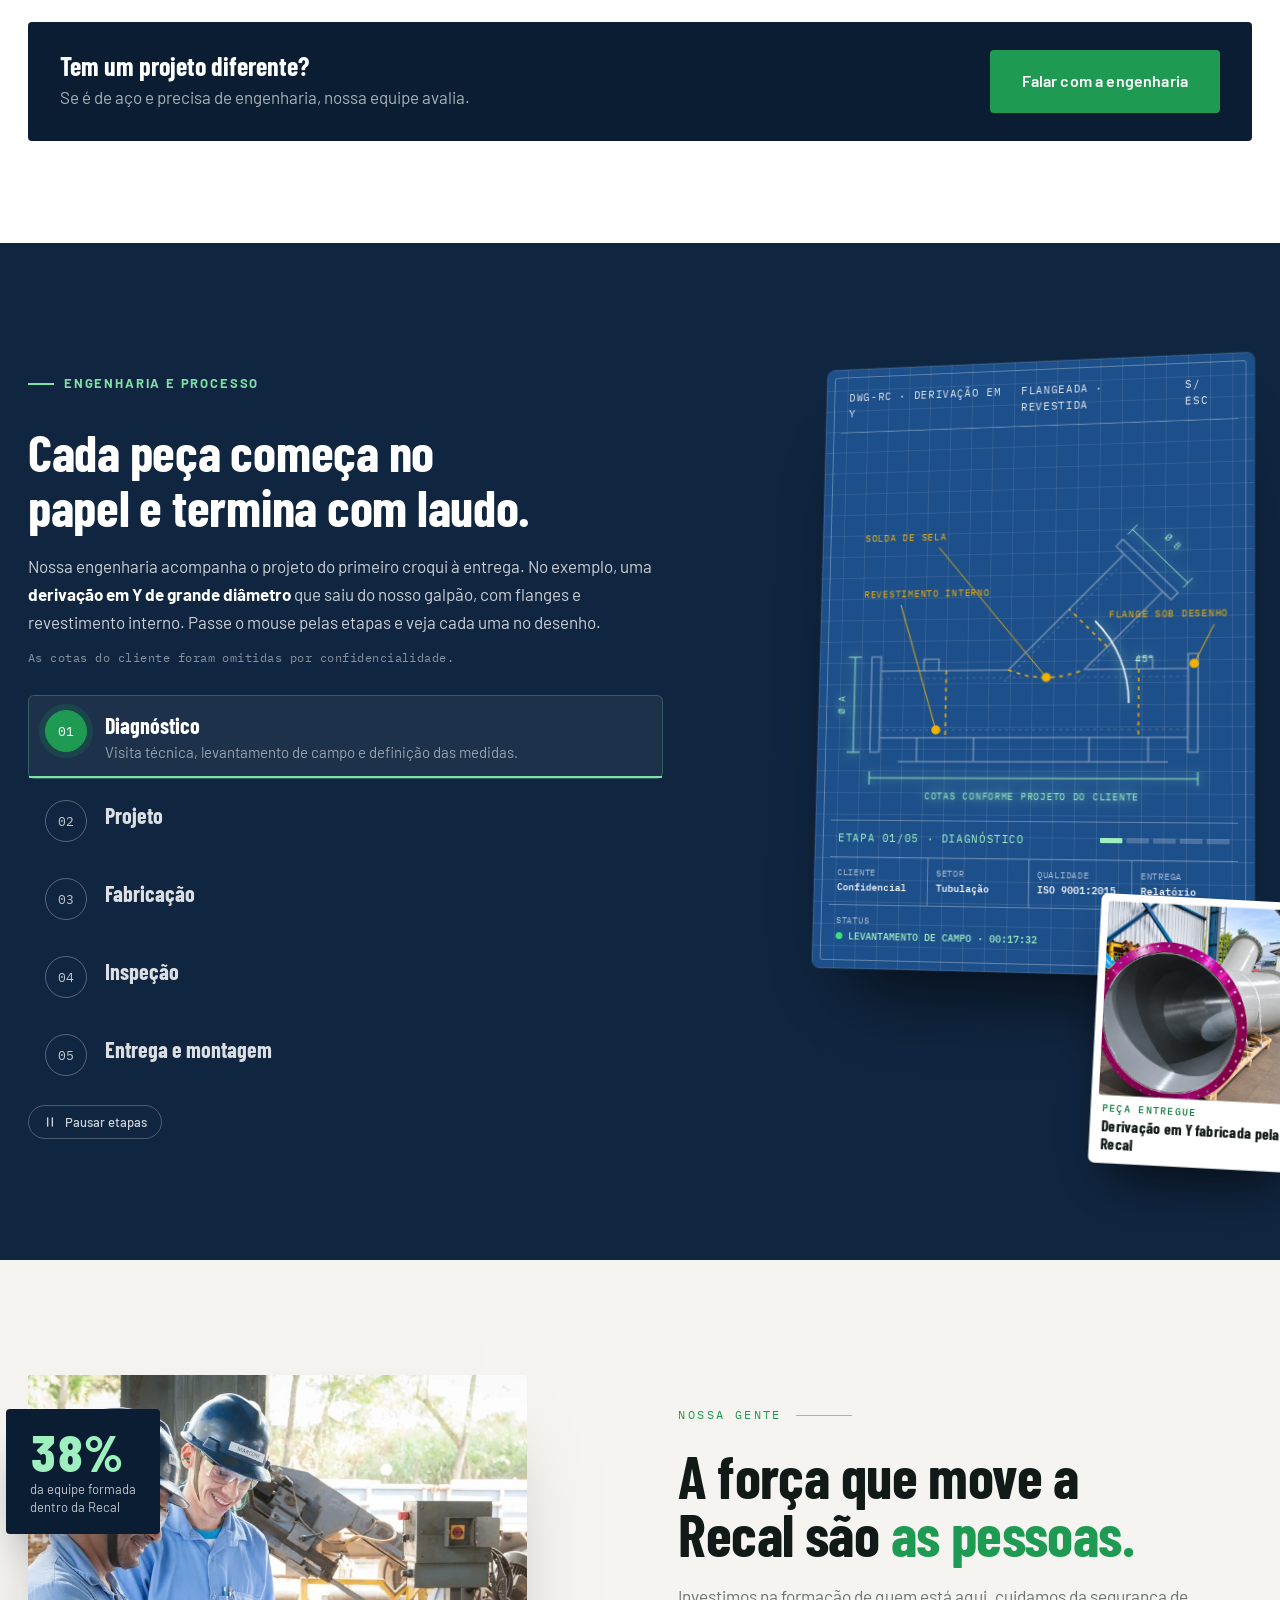
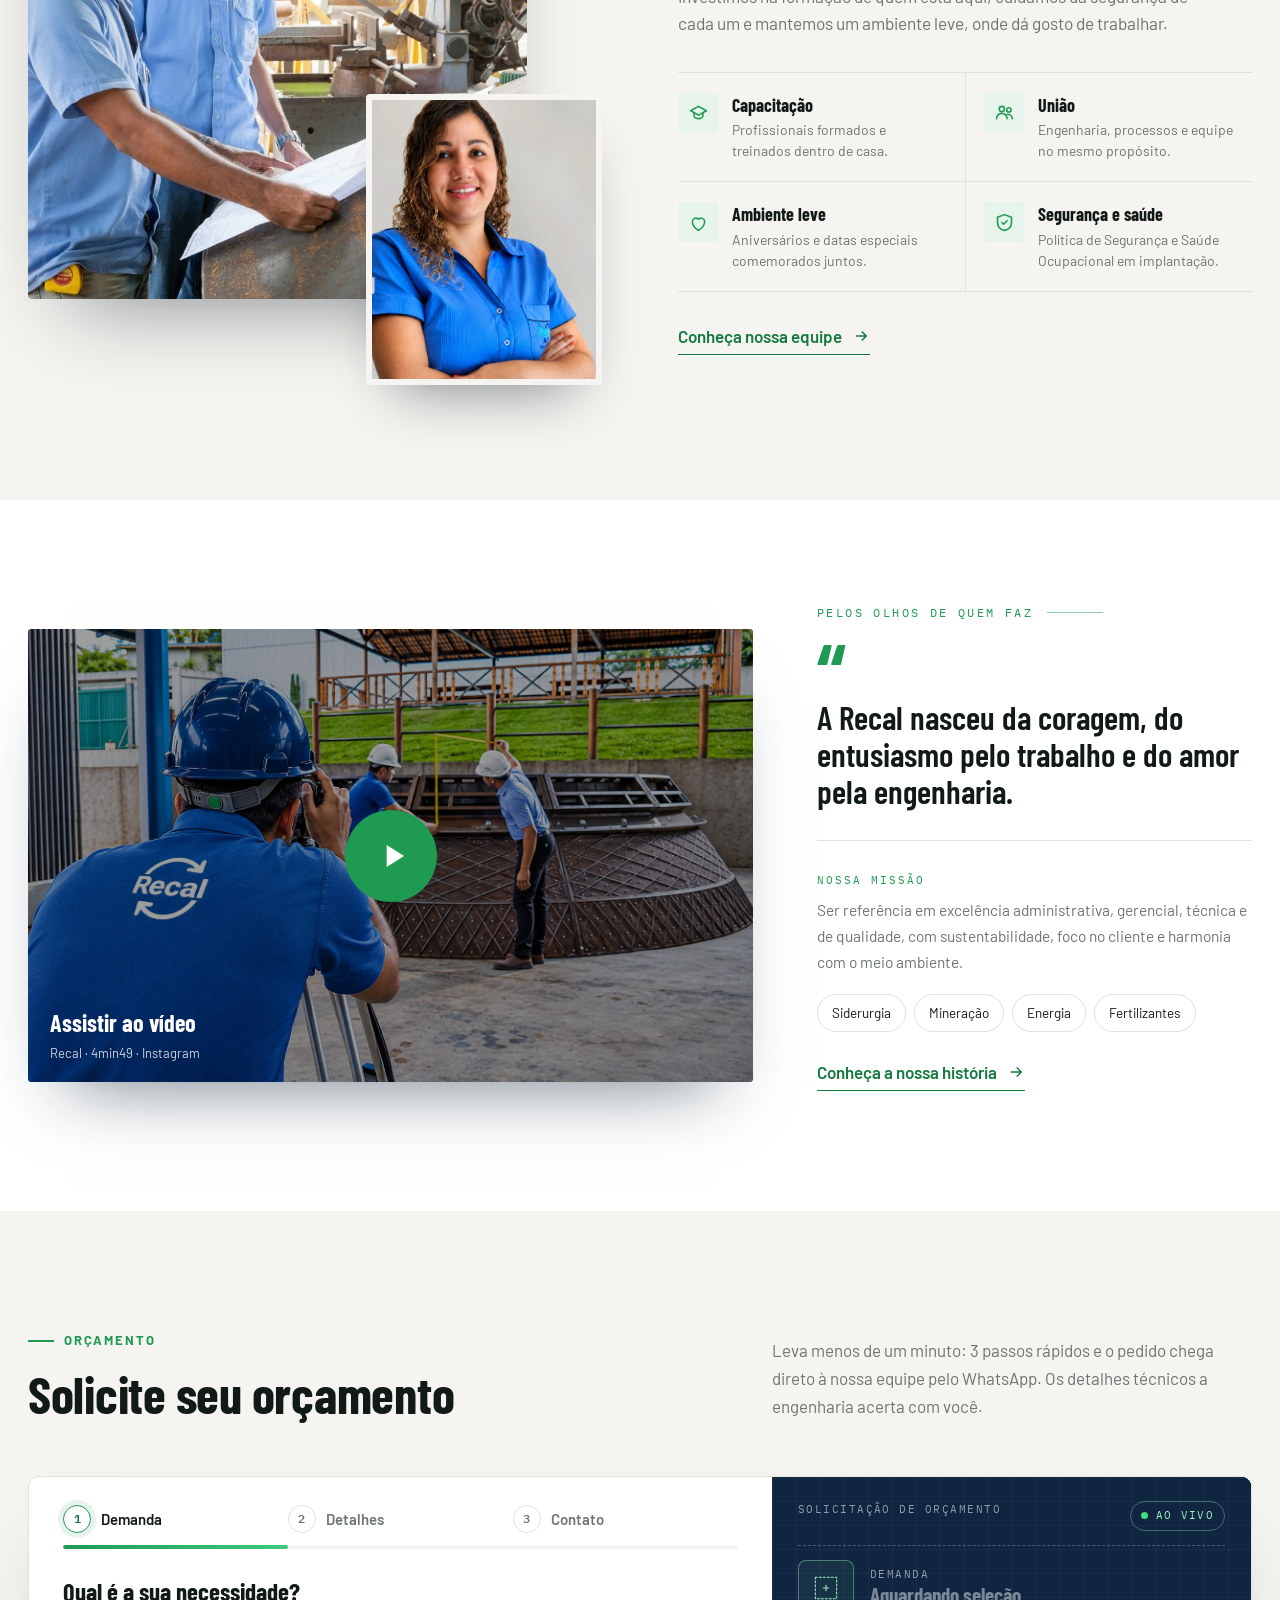
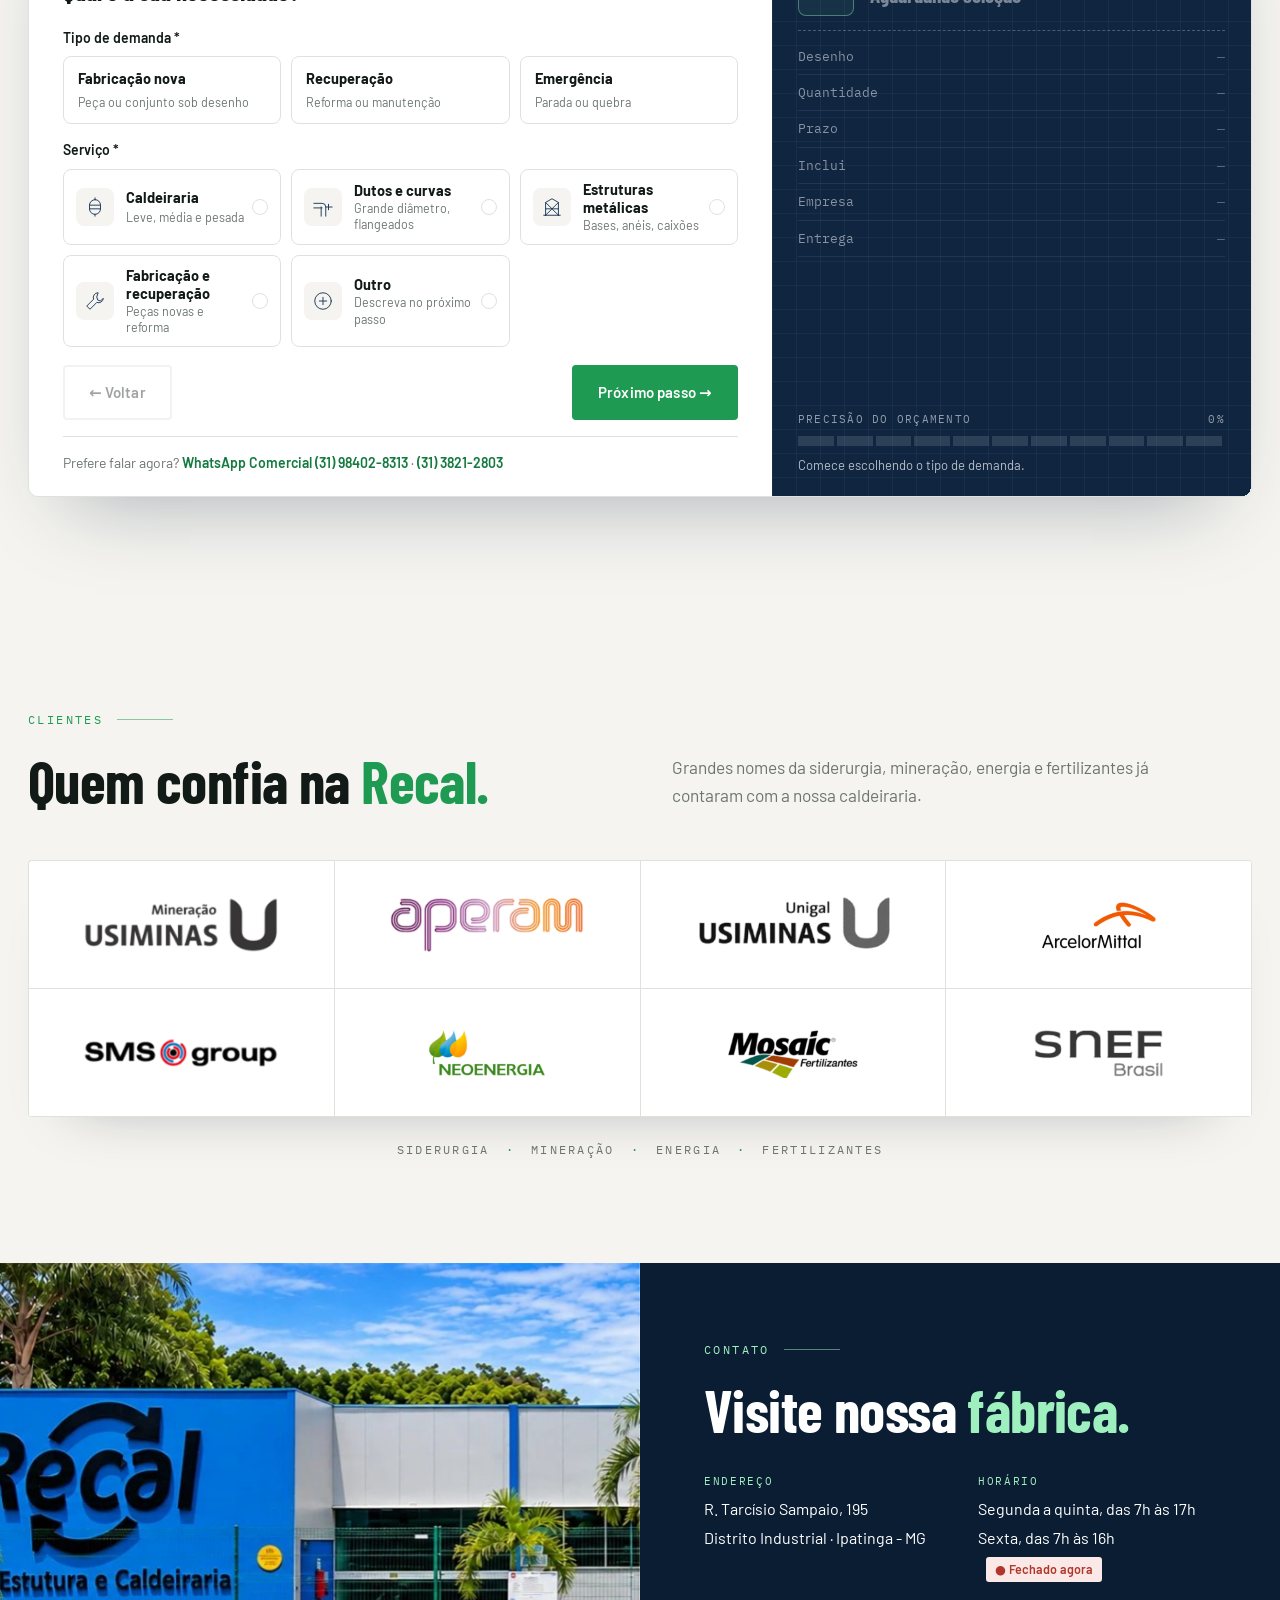
==== commit 77681f1a: "Trabalhos realizados no estilo de rótulo das seções Co-Authored-By: Claude Opus 5.5 <noreply@anthrop" ====
--- a/index.html
+++ b/index.html
@@ -89,7 +89,7 @@
 <section class="sx" id="trabalhos">
   <div class="container">
     <div class="split">
-      <h2 class="h2">Trabalhos <em>realizados.</em></h2>
+      <div><p class="idx">Trabalhos realizados</p></div>
     </div>
     <div class="bento">
       <figure class="b-xl"><img loading="lazy" width="1348" height="1167" src="img/obras/cone-antidesgaste.jpg" alt="Cone com revestimento antidesgaste fabricado pela Recal"><figcaption><small>Mineração</small><b>Cone com revestimento antidesgaste</b></figcaption></figure>
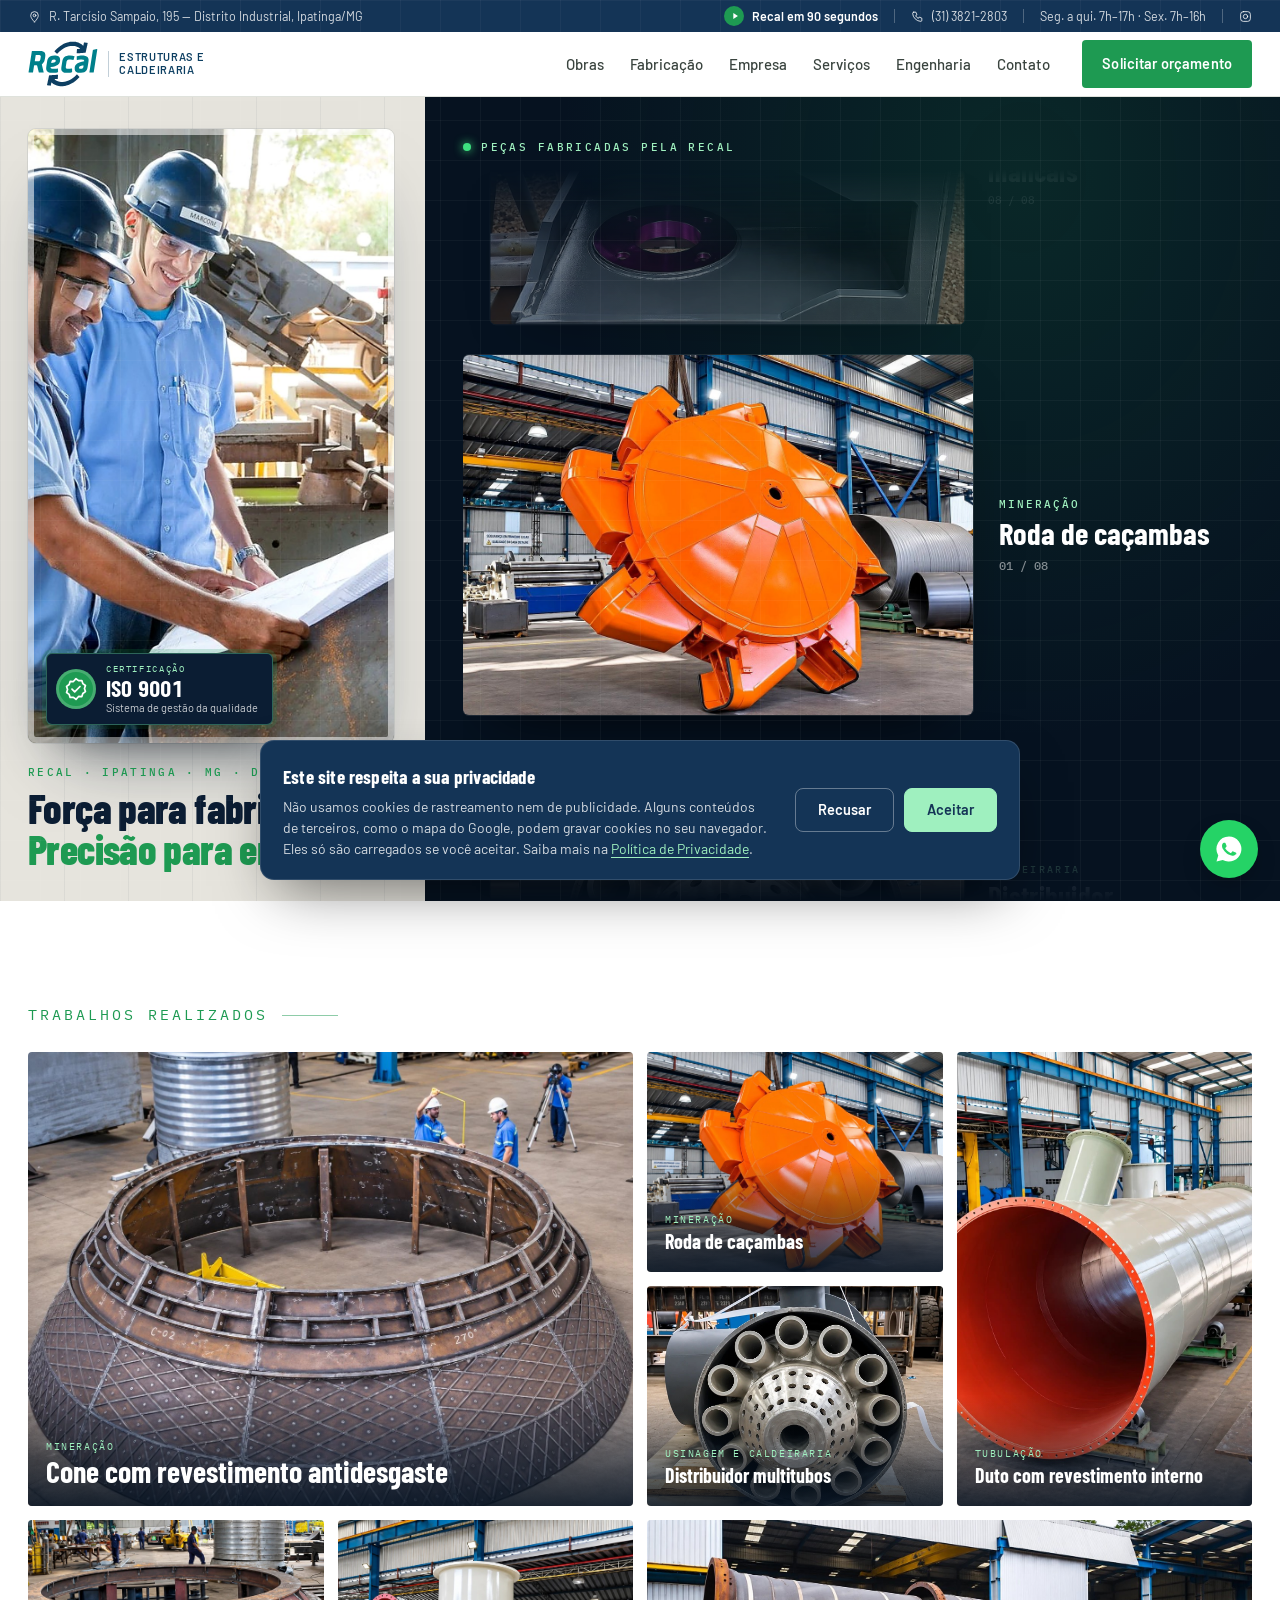
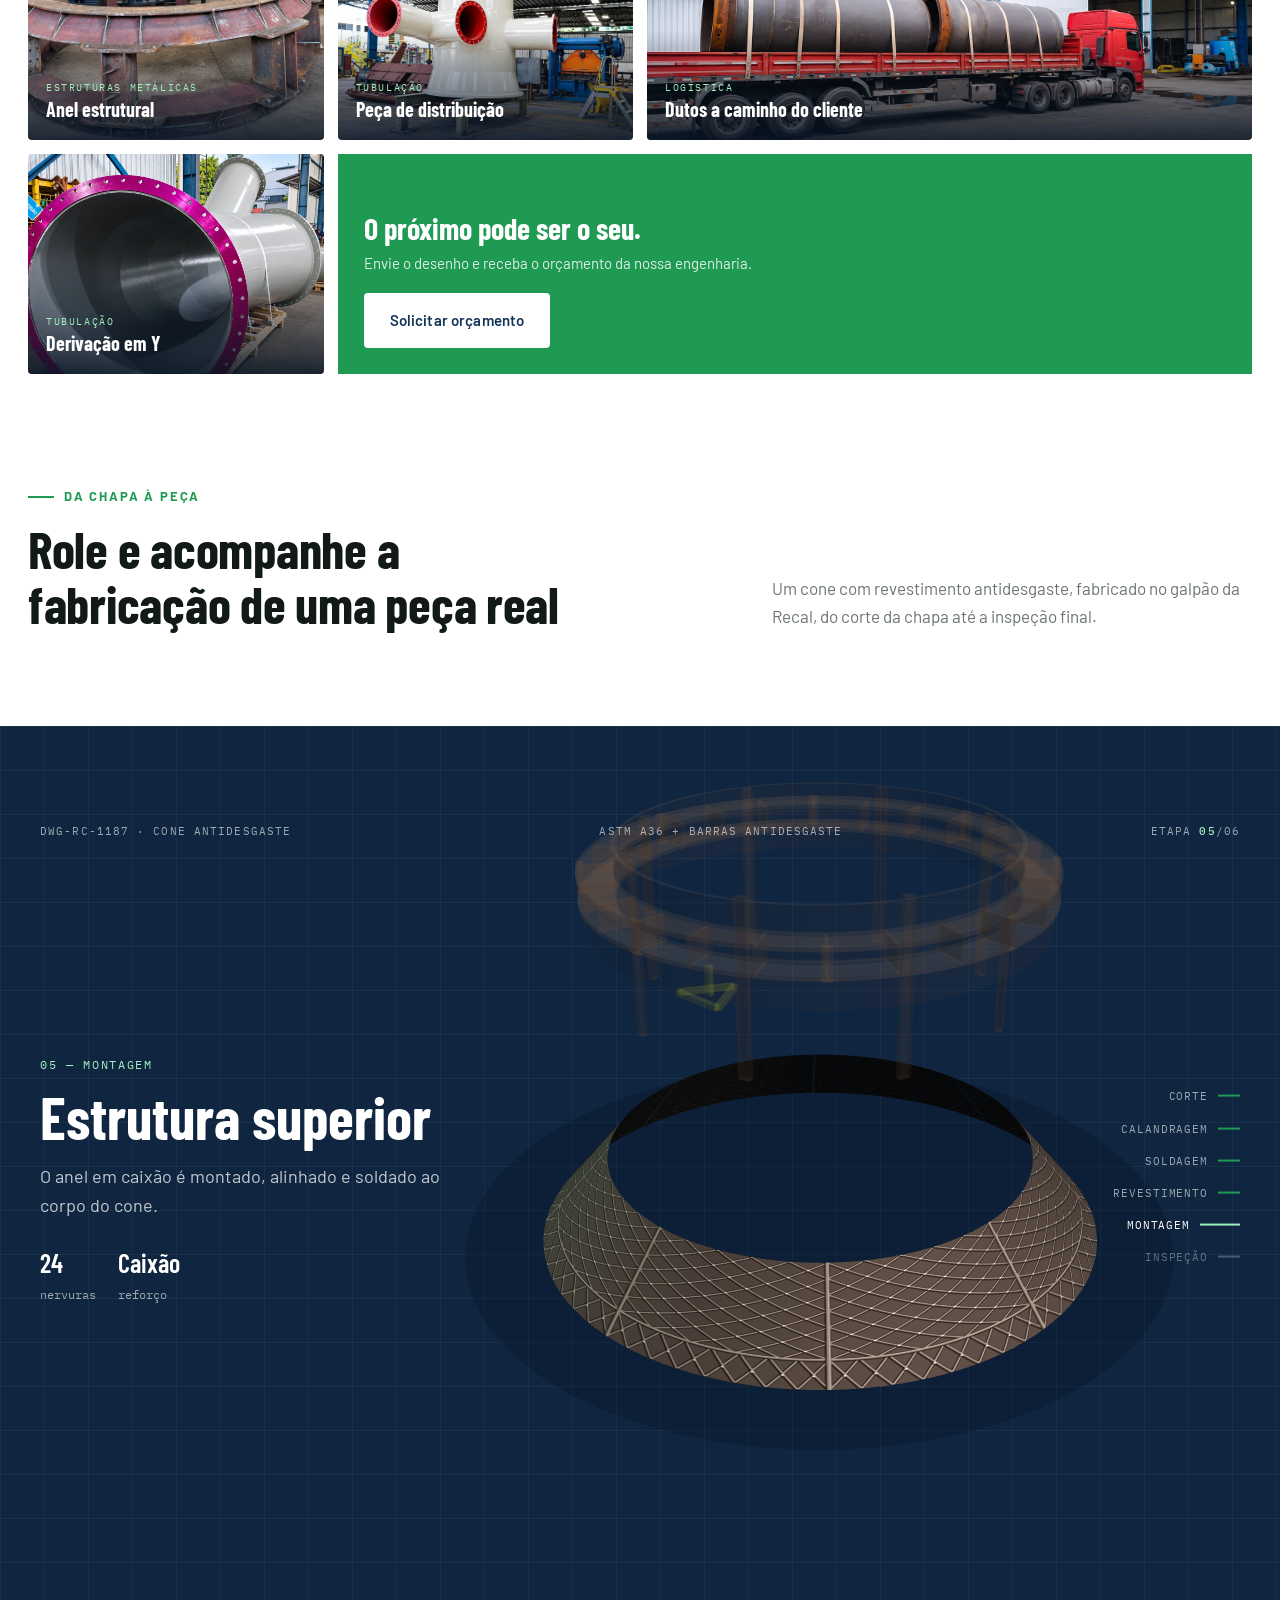
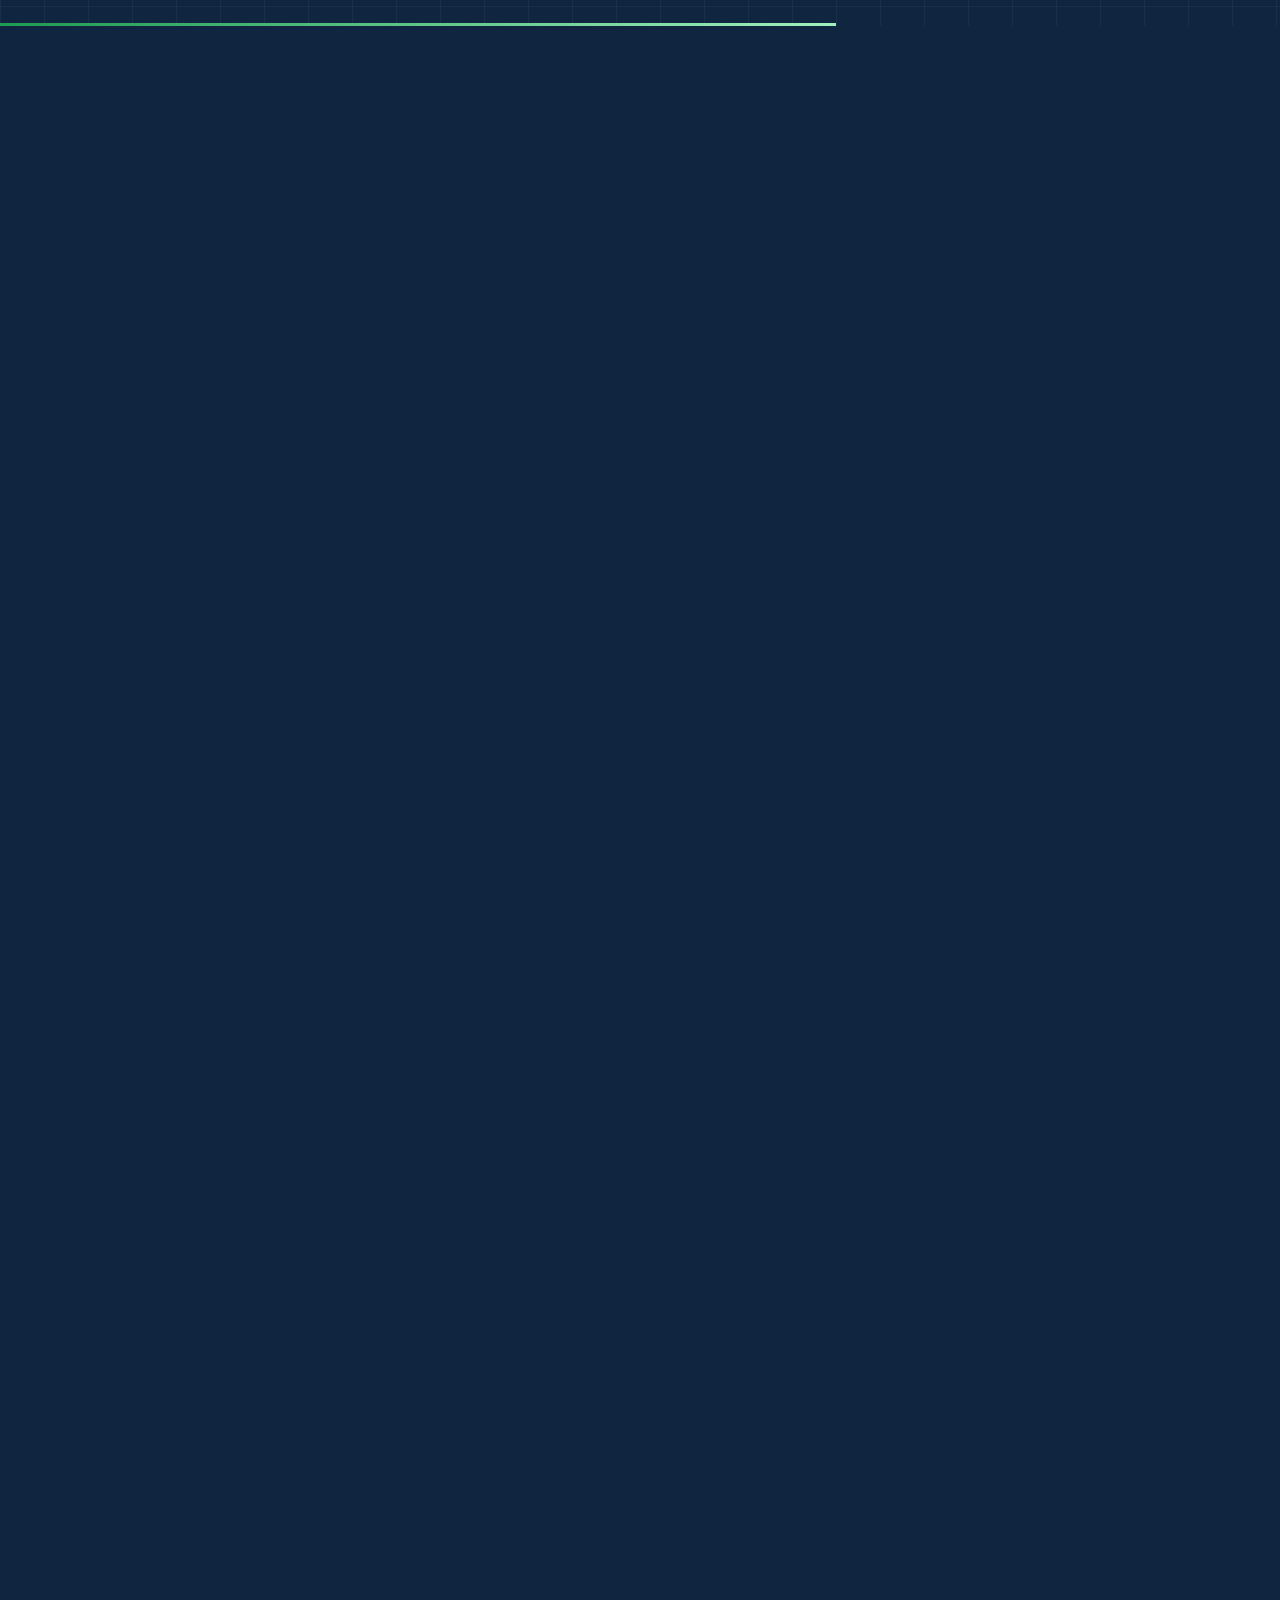
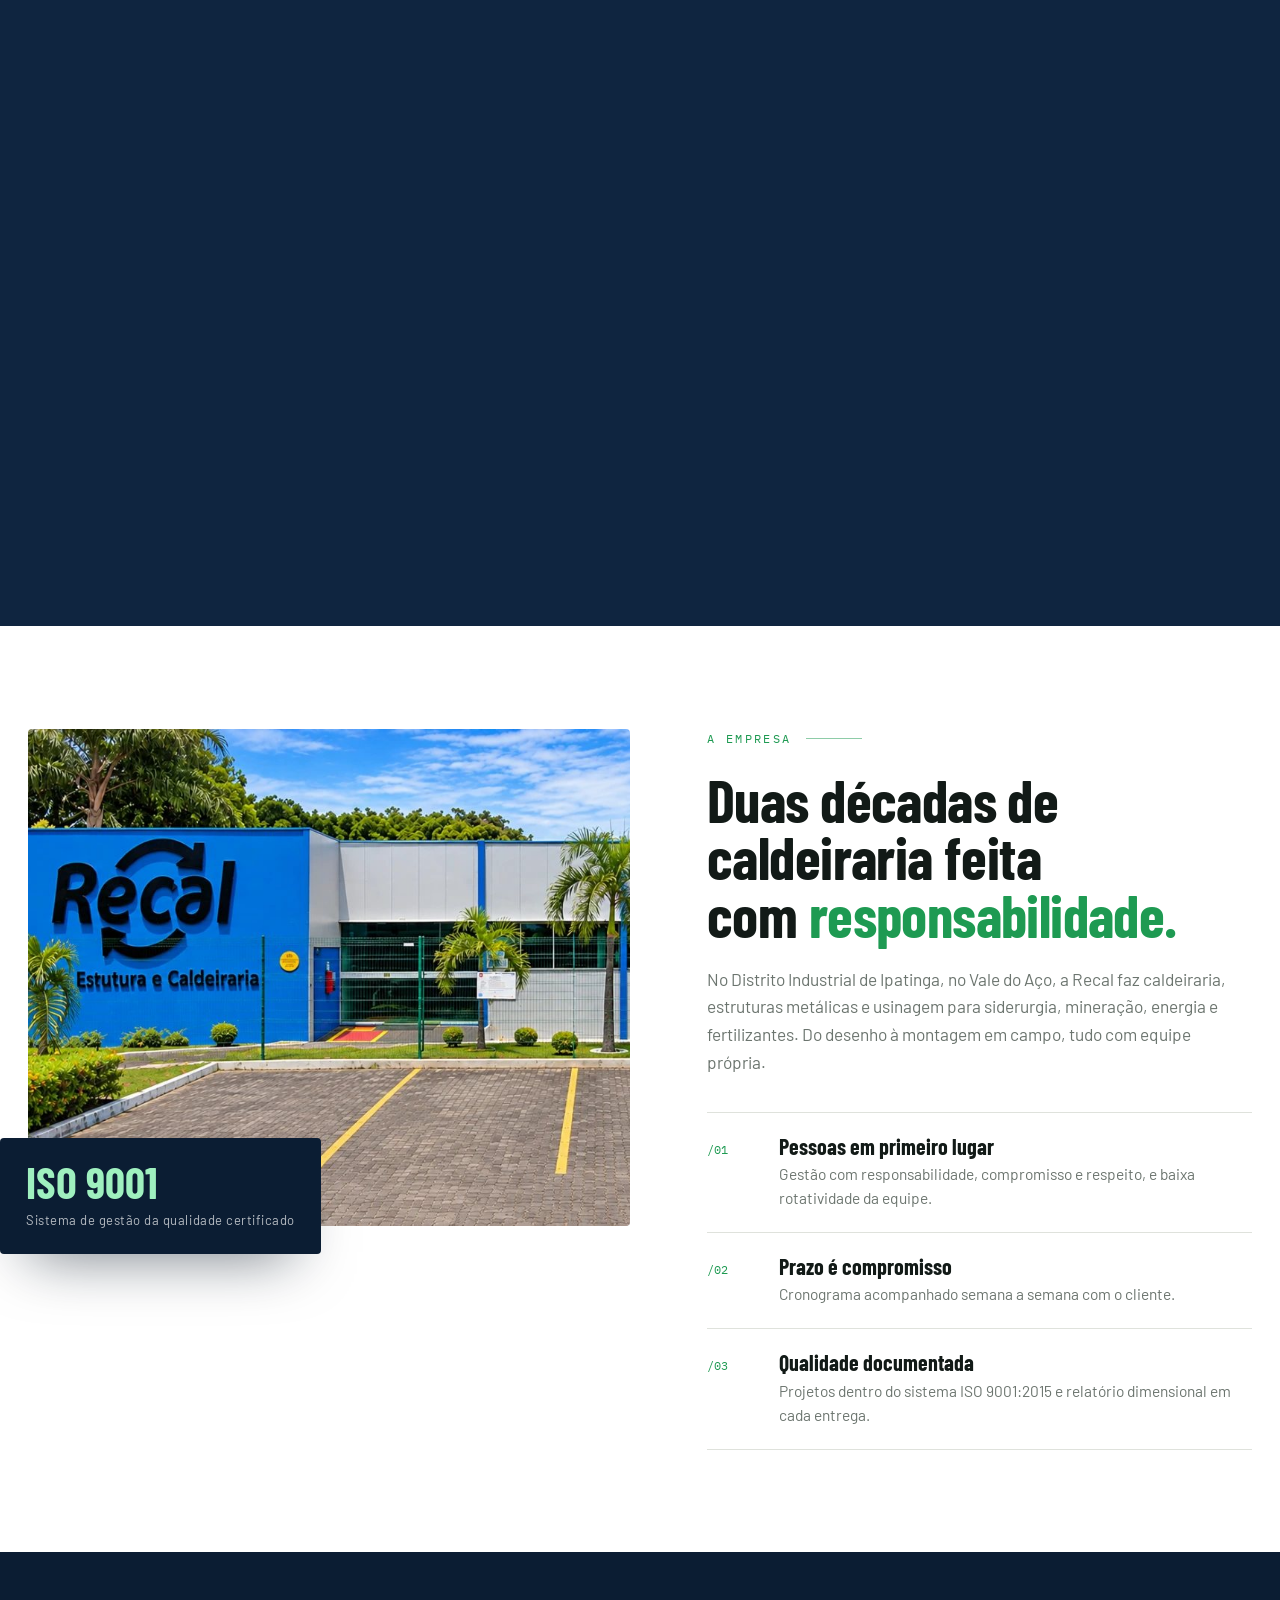
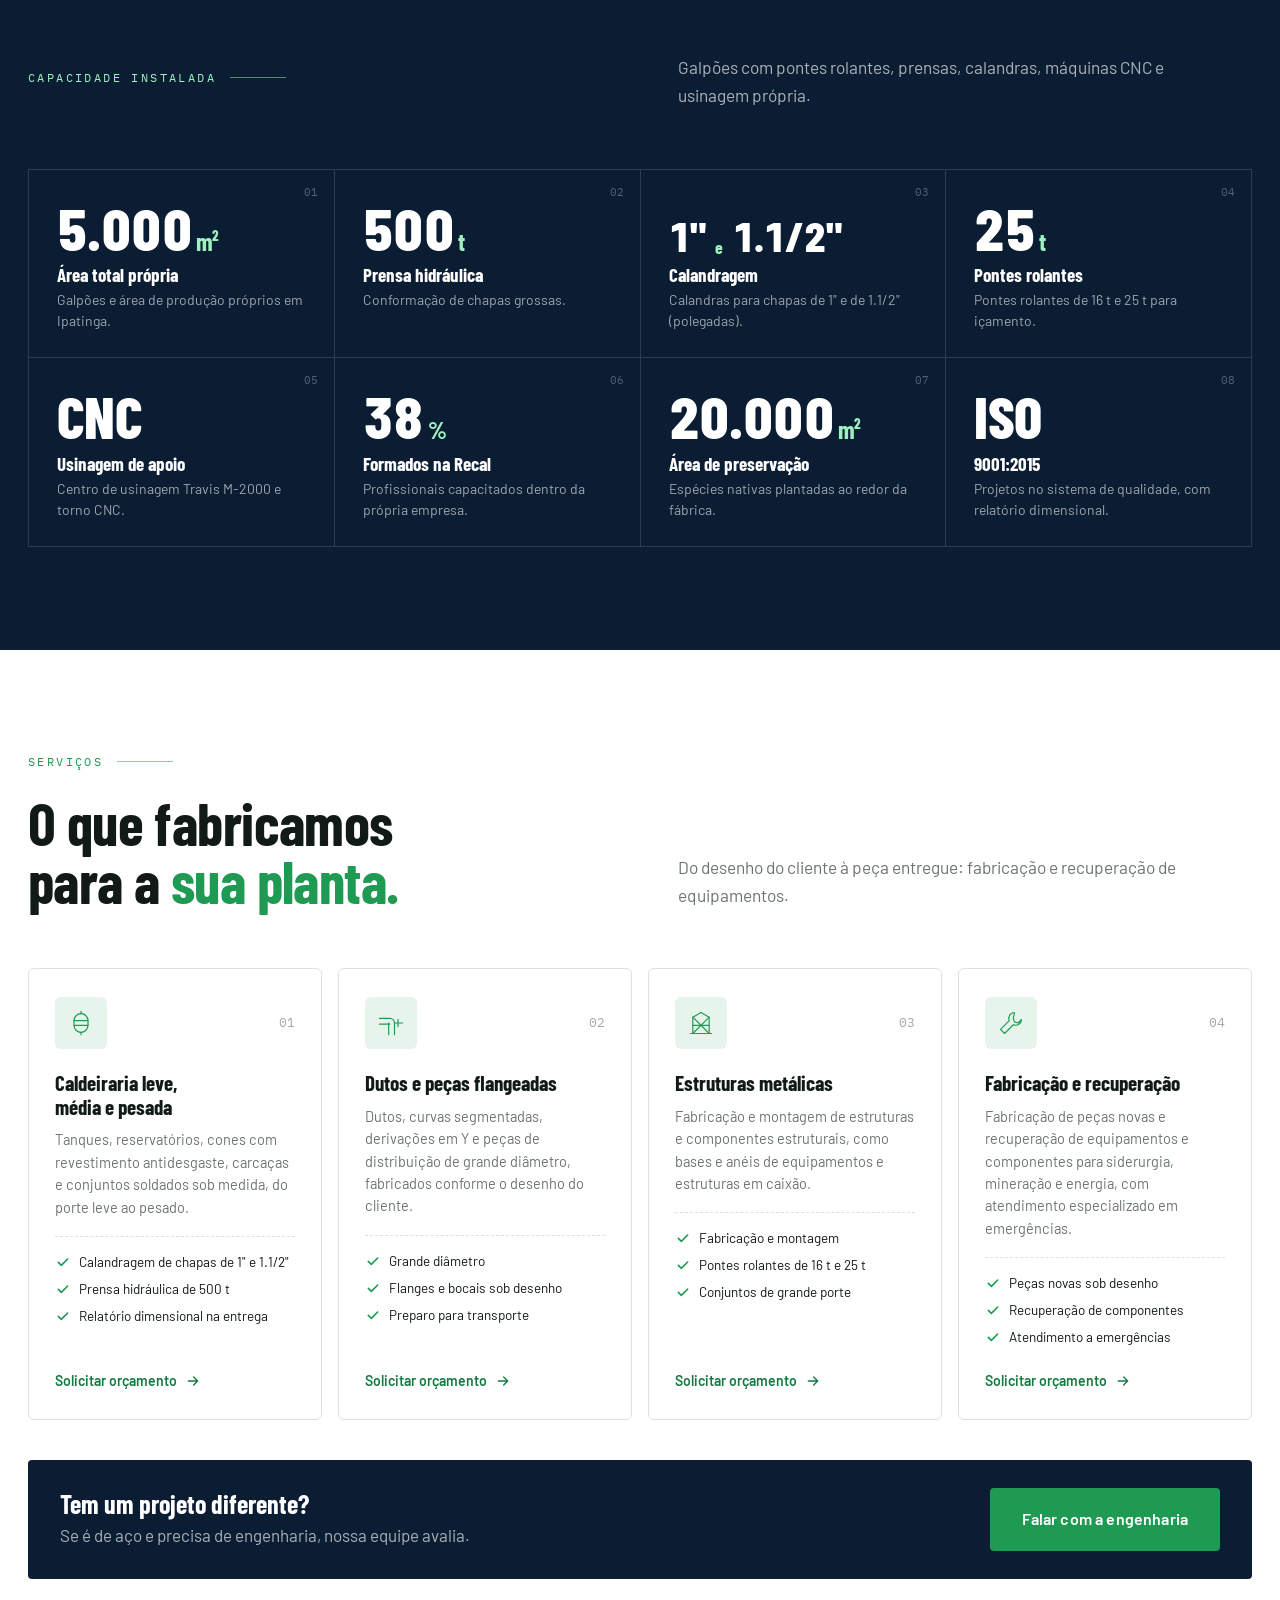
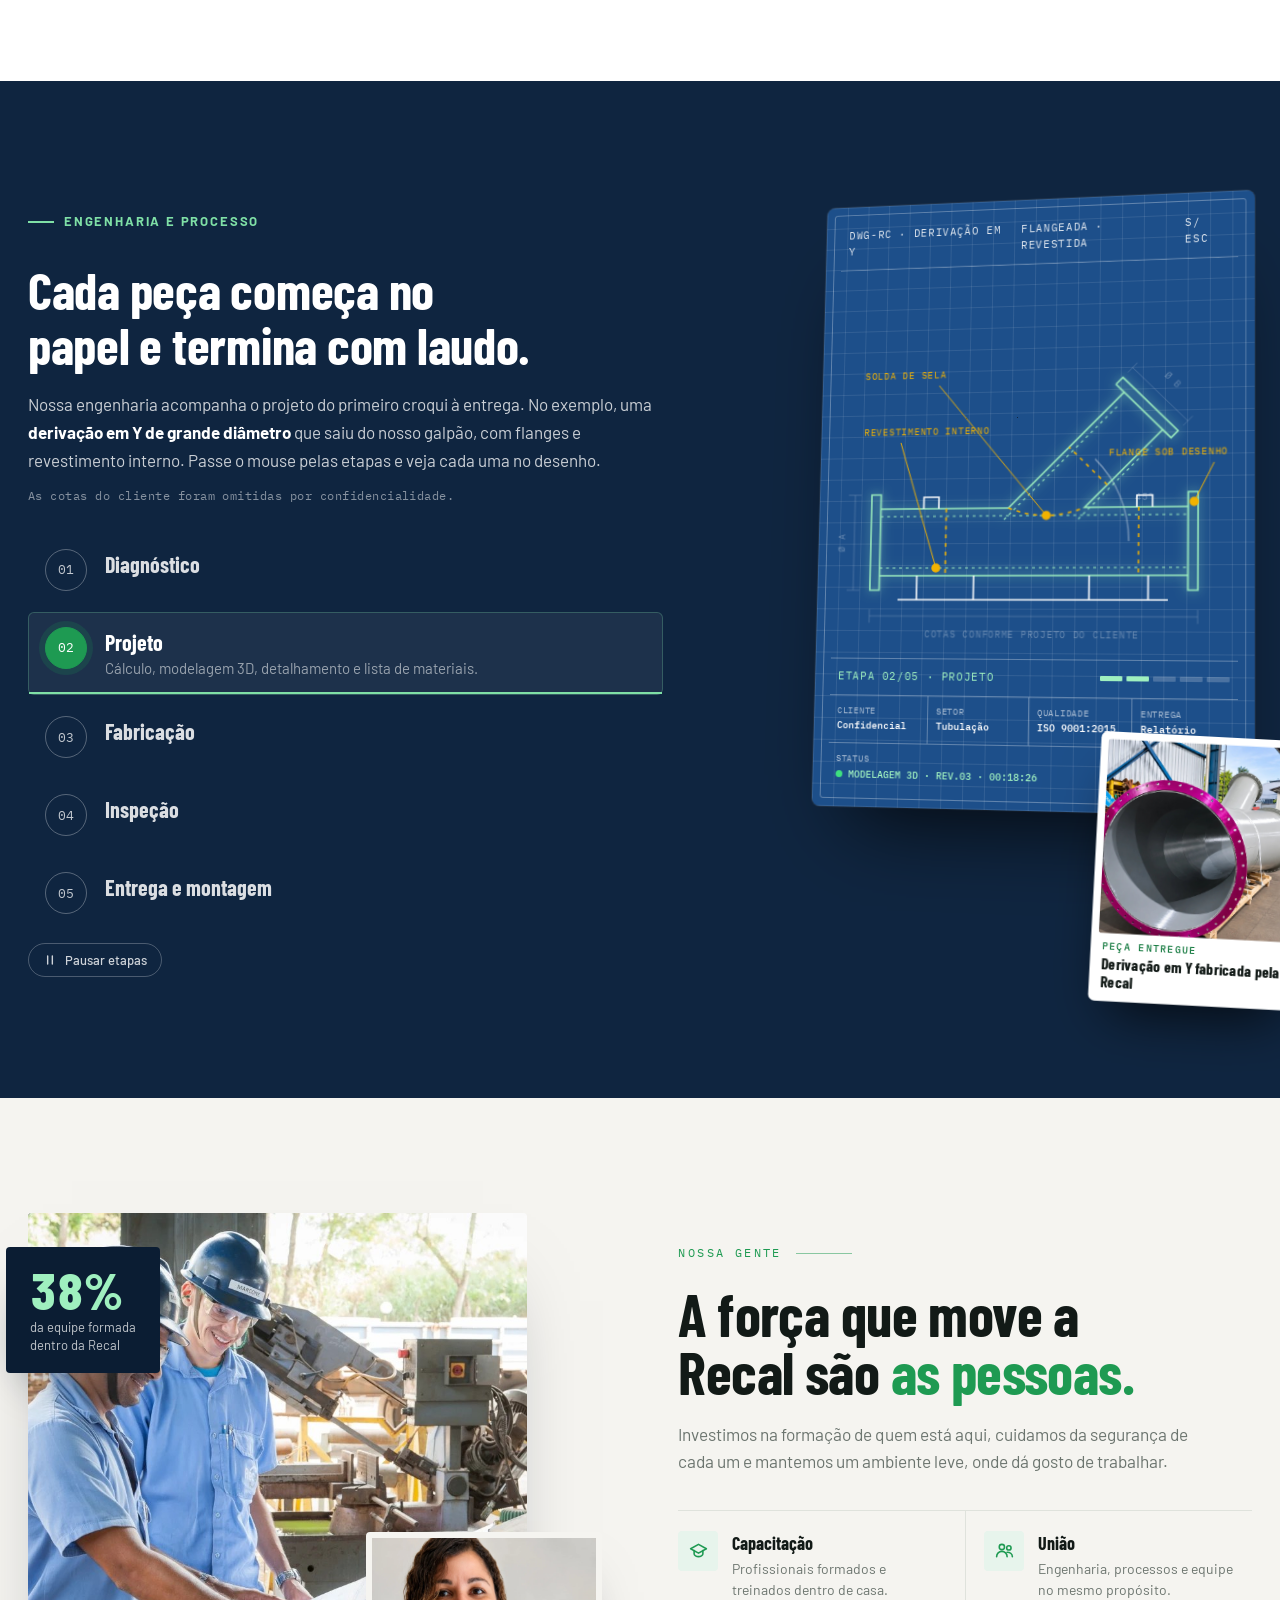
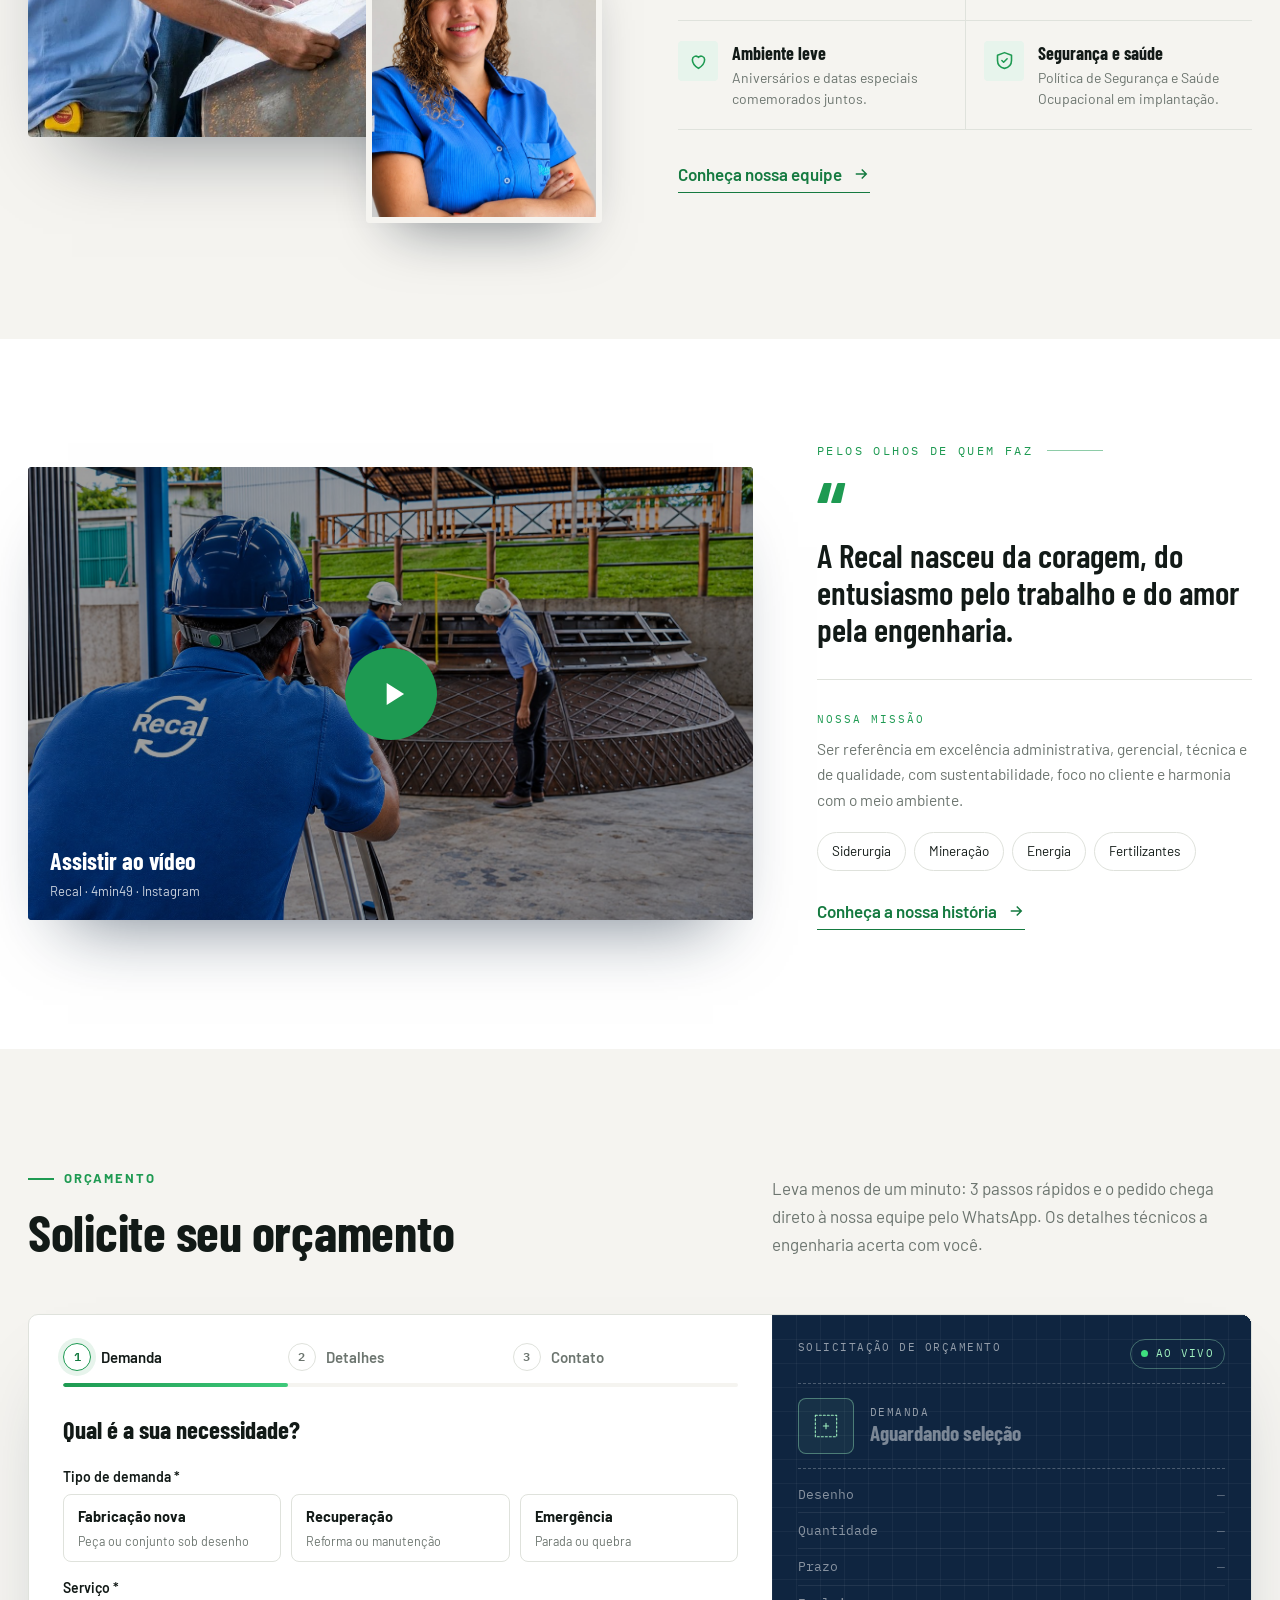
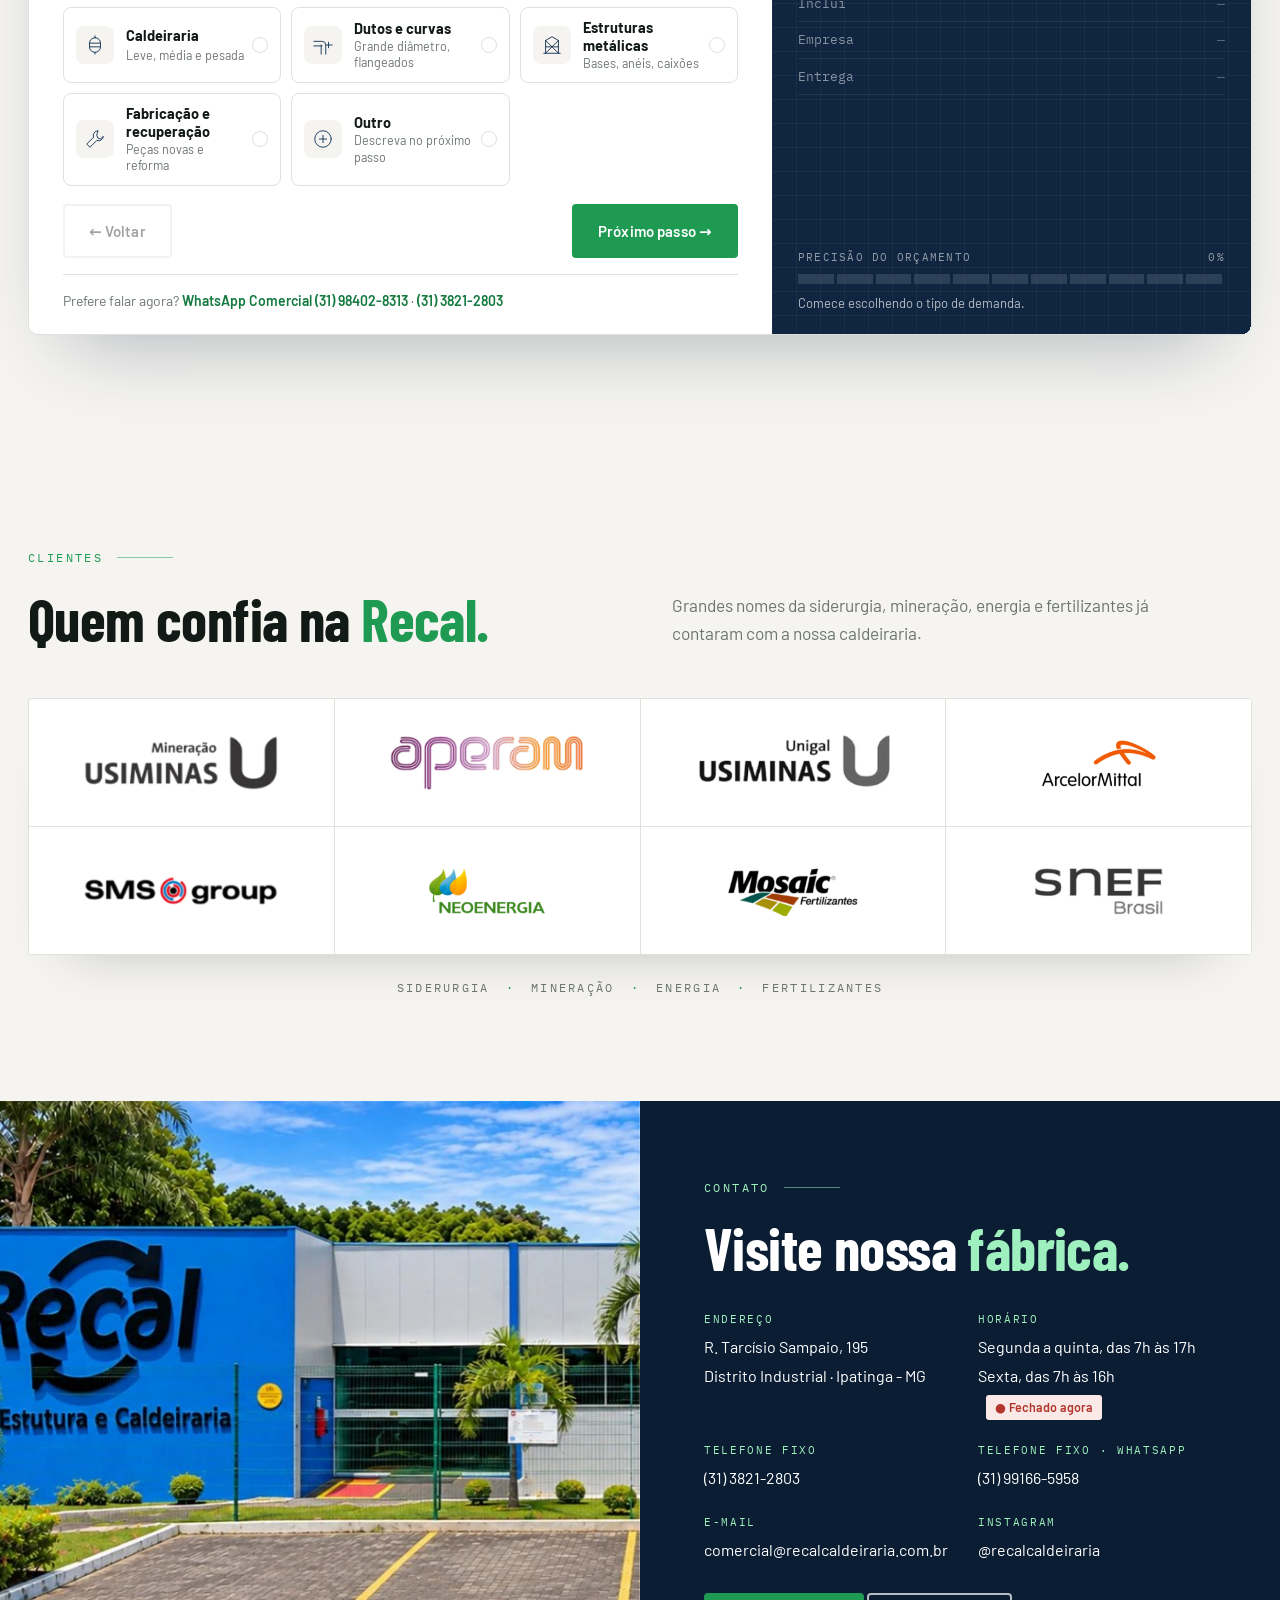
==== commit 913bb19d: "Selo ISO menor, rótulo de Trabalhos maior e espaçamentos mais curtos Co-Authored-By: Claude Opus 5.5" ====
--- a/index.html
+++ b/index.html
@@ -22,9 +22,9 @@
 <link rel="preconnect" href="https://fonts.googleapis.com">
 <link rel="preconnect" href="https://fonts.gstatic.com" crossorigin>
 <link href="https://fonts.googleapis.com/css2?family=Barlow:wght@400;500;600;700&family=Barlow+Condensed:wght@500;600;700;800&family=IBM+Plex+Mono:wght@400;500&family=Montserrat:wght@400;800&display=swap" rel="stylesheet">
-<link rel="stylesheet" href="styles.css?v=35">
+<link rel="stylesheet" href="styles.css?v=37">
 <link rel="stylesheet" href="abertura.css?v=9">
-<link rel="stylesheet" href="hero.css?v=10">
+<link rel="stylesheet" href="hero.css?v=11">
 <link rel="stylesheet" href="design-v2.css?v=4">
 <link rel="stylesheet" href="fabricacao.css?v=9">
 </head>
@@ -88,8 +88,8 @@
 
 <section class="sx" id="trabalhos">
   <div class="container">
-    <div class="split">
-      <div><p class="idx">Trabalhos realizados</p></div>
+    <div class="split split--tight">
+      <div><p class="idx idx--lg">Trabalhos realizados</p></div>
     </div>
     <div class="bento">
       <figure class="b-xl"><img loading="lazy" width="1348" height="1167" src="img/obras/cone-antidesgaste.jpg" alt="Cone com revestimento antidesgaste fabricado pela Recal"><figcaption><small>Mineração</small><b>Cone com revestimento antidesgaste</b></figcaption></figure>
--- a/styles.css
+++ b/styles.css
@@ -906,3 +906,9 @@
 .spec b.b-pol{display:flex;align-items:flex-end;min-height:calc(clamp(46px,4.6vw,72px) * .95)}
 .nums b.b-pol{font-size:clamp(30px,3vw,44px)}
 .spec b.b-pol small,.nums b.b-pol small{margin:0 .55em}
+/* Trabalhos realizados: rótulo maior e mais perto das fotos */
+.split.split--tight{margin-bottom:6px}
+.idx.idx--lg{font-size:15px;margin-bottom:18px}
+/* aproxima Trabalhos realizados de "Da chapa à peça" */
+#trabalhos.sx{padding-bottom:clamp(36px,4vw,56px)}
+.section.cone-intro{padding-top:clamp(36px,4vw,56px)}
--- a/hero.css
+++ b/hero.css
@@ -41,10 +41,10 @@
 @media (prefers-reduced-motion:reduce){.hx2__lines i{animation:none;transform:none}.gl__track,.gl__it{transition:none}}
 
 /* selo ISO 9001 em destaque sobre a foto */
-.hx2__tag--iso{display:flex;align-items:center;gap:12px;padding:12px 18px 12px 12px;background:#0b1d33;border:1px solid rgba(110,231,161,.35);box-shadow:0 22px 44px -18px rgba(0,0,0,.7),0 0 0 4px rgba(30,154,82,.18)}
-.hx2__tag--iso .iso__seal{margin:0;flex:none;display:grid;place-items:center;width:52px;height:52px;border-radius:50%;background:#1e9a52;box-shadow:inset 0 0 0 3px rgba(255,255,255,.18)}
-.iso__seal svg{width:34px;height:34px;fill:none;stroke:#fff;stroke-width:1.6;stroke-linejoin:round;stroke-linecap:round}
-.hx2__tag--iso .iso__tx small{display:block;font-family:var(--mono,monospace);font-size:10px;letter-spacing:.18em;text-transform:uppercase;color:var(--mint)}
-.hx2__tag--iso .iso__tx b{display:block;margin:2px 0 1px;font-family:var(--head);font-size:30px;line-height:1;color:#fff;letter-spacing:.01em}
-.hx2__tag--iso .iso__tx em{display:block;font-style:normal;font-size:12px;color:rgba(255,255,255,.78)}
+.hx2__tag--iso{display:flex;align-items:center;gap:10px;padding:9px 14px 9px 9px;background:#0b1d33;border:1px solid rgba(110,231,161,.35);box-shadow:0 22px 44px -18px rgba(0,0,0,.7),0 0 0 4px rgba(30,154,82,.18)}
+.hx2__tag--iso .iso__seal{margin:0;flex:none;display:grid;place-items:center;width:40px;height:40px;border-radius:50%;background:#1e9a52;box-shadow:inset 0 0 0 3px rgba(255,255,255,.18)}
+.iso__seal svg{width:26px;height:26px;fill:none;stroke:#fff;stroke-width:1.6;stroke-linejoin:round;stroke-linecap:round}
+.hx2__tag--iso .iso__tx small{display:block;font-family:var(--mono,monospace);font-size:9px;letter-spacing:.18em;text-transform:uppercase;color:var(--mint)}
+.hx2__tag--iso .iso__tx b{display:block;margin:2px 0 1px;font-family:var(--head);font-size:23px;line-height:1;color:#fff;letter-spacing:.01em}
+.hx2__tag--iso .iso__tx em{display:block;font-style:normal;font-size:11px;color:rgba(255,255,255,.78)}
 .hx2__tag--iso .iso__tx{margin:0}
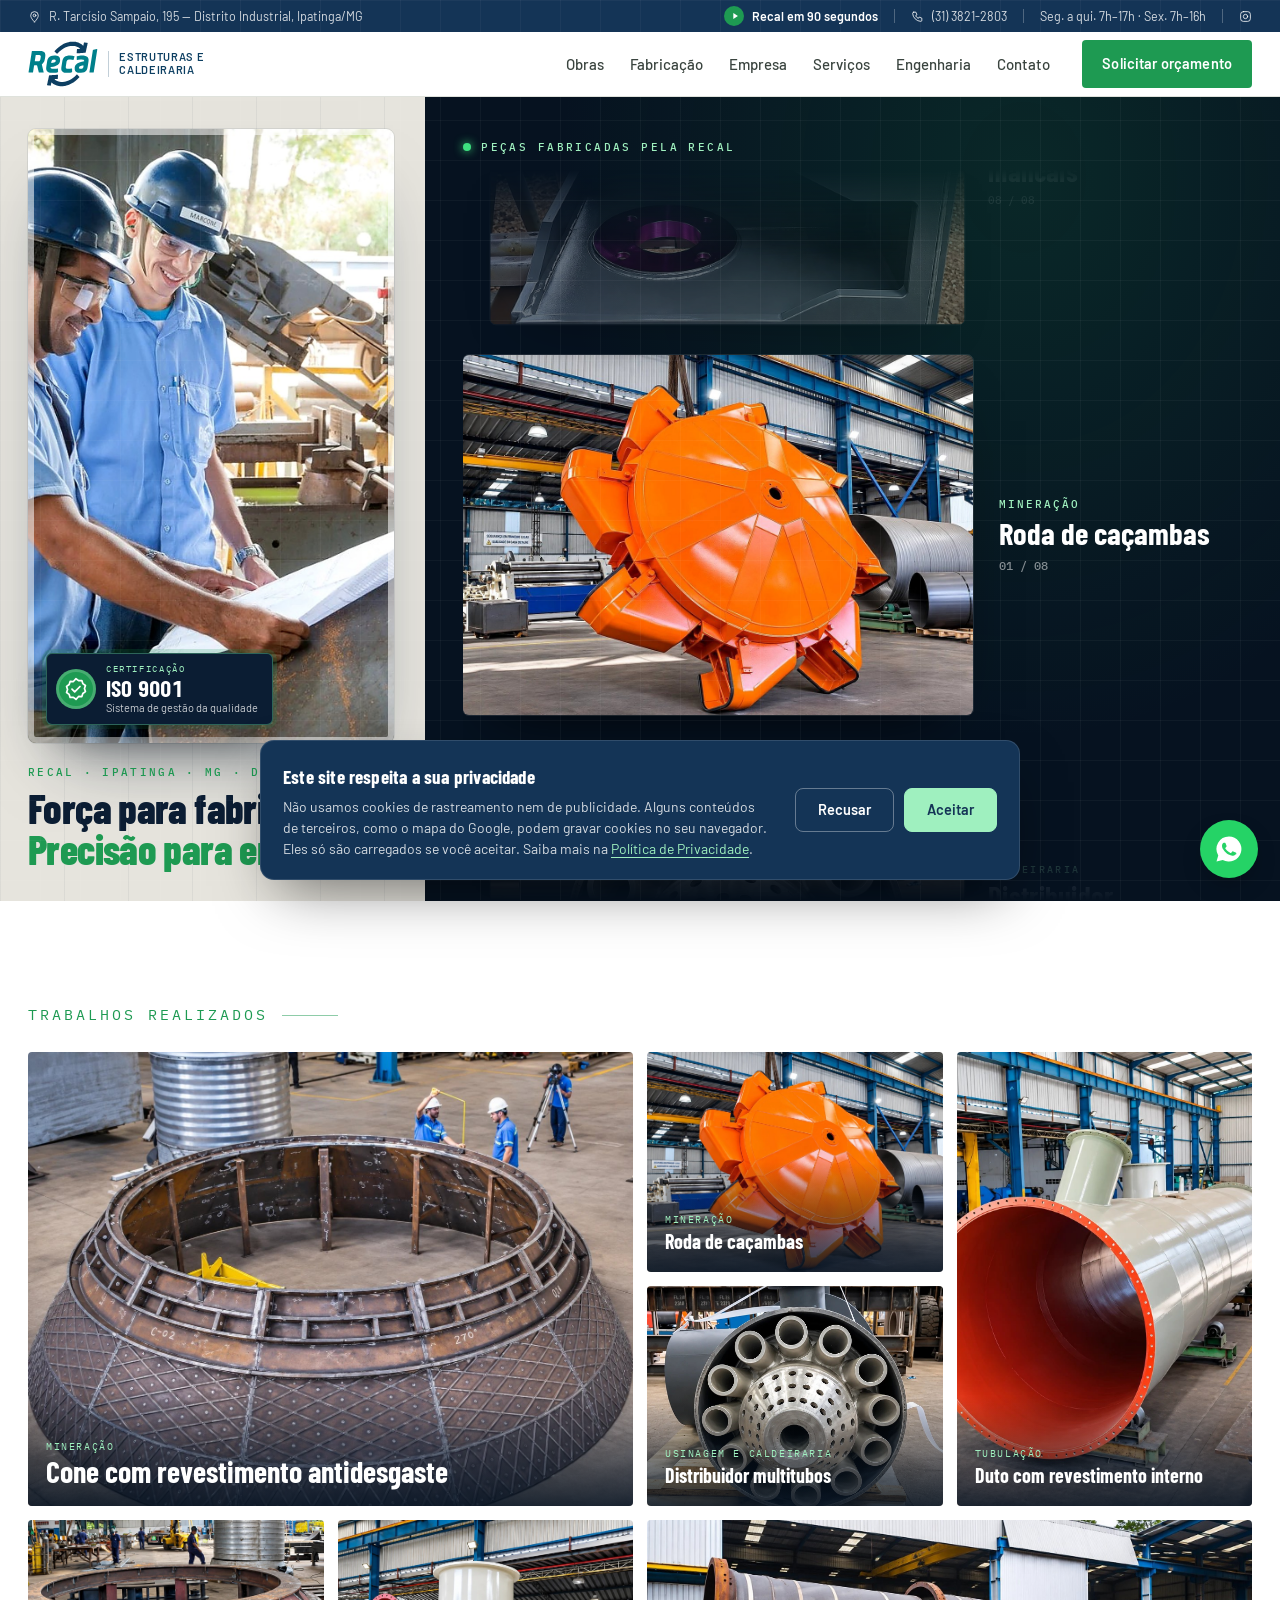
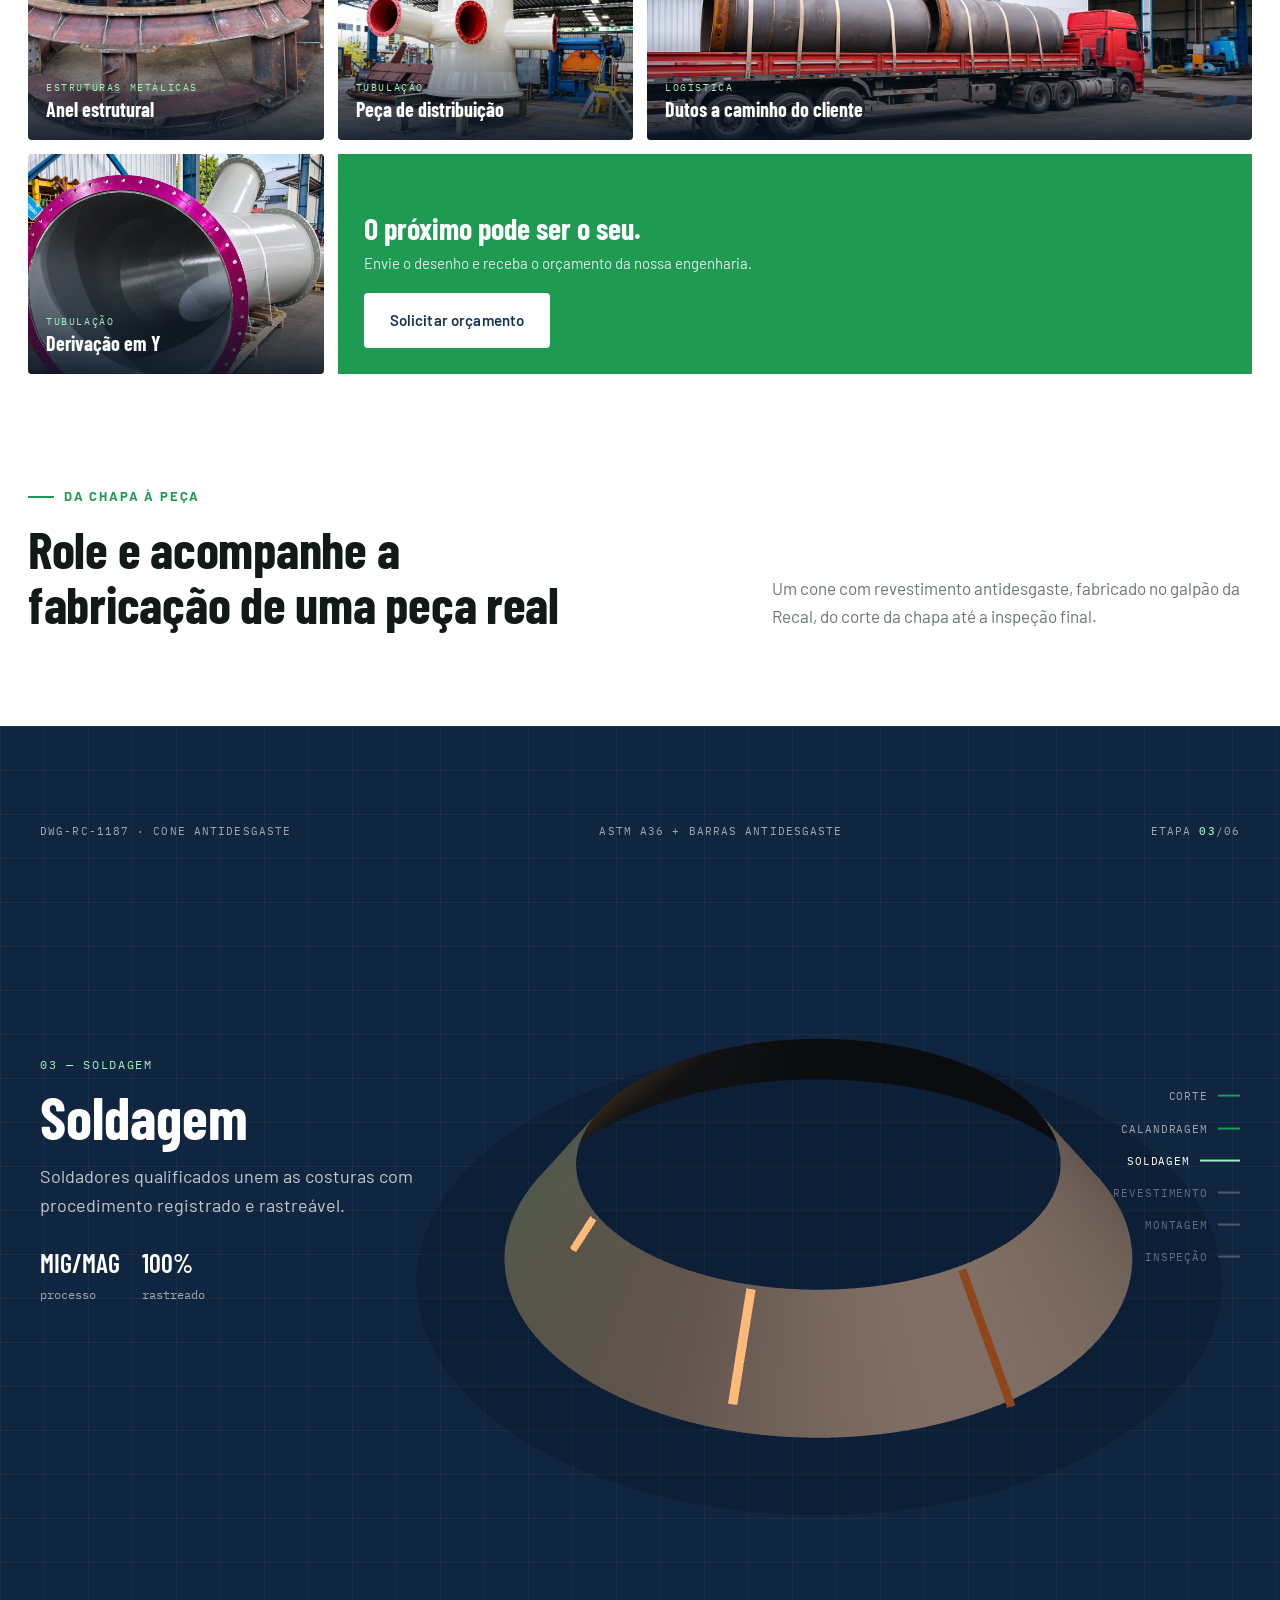
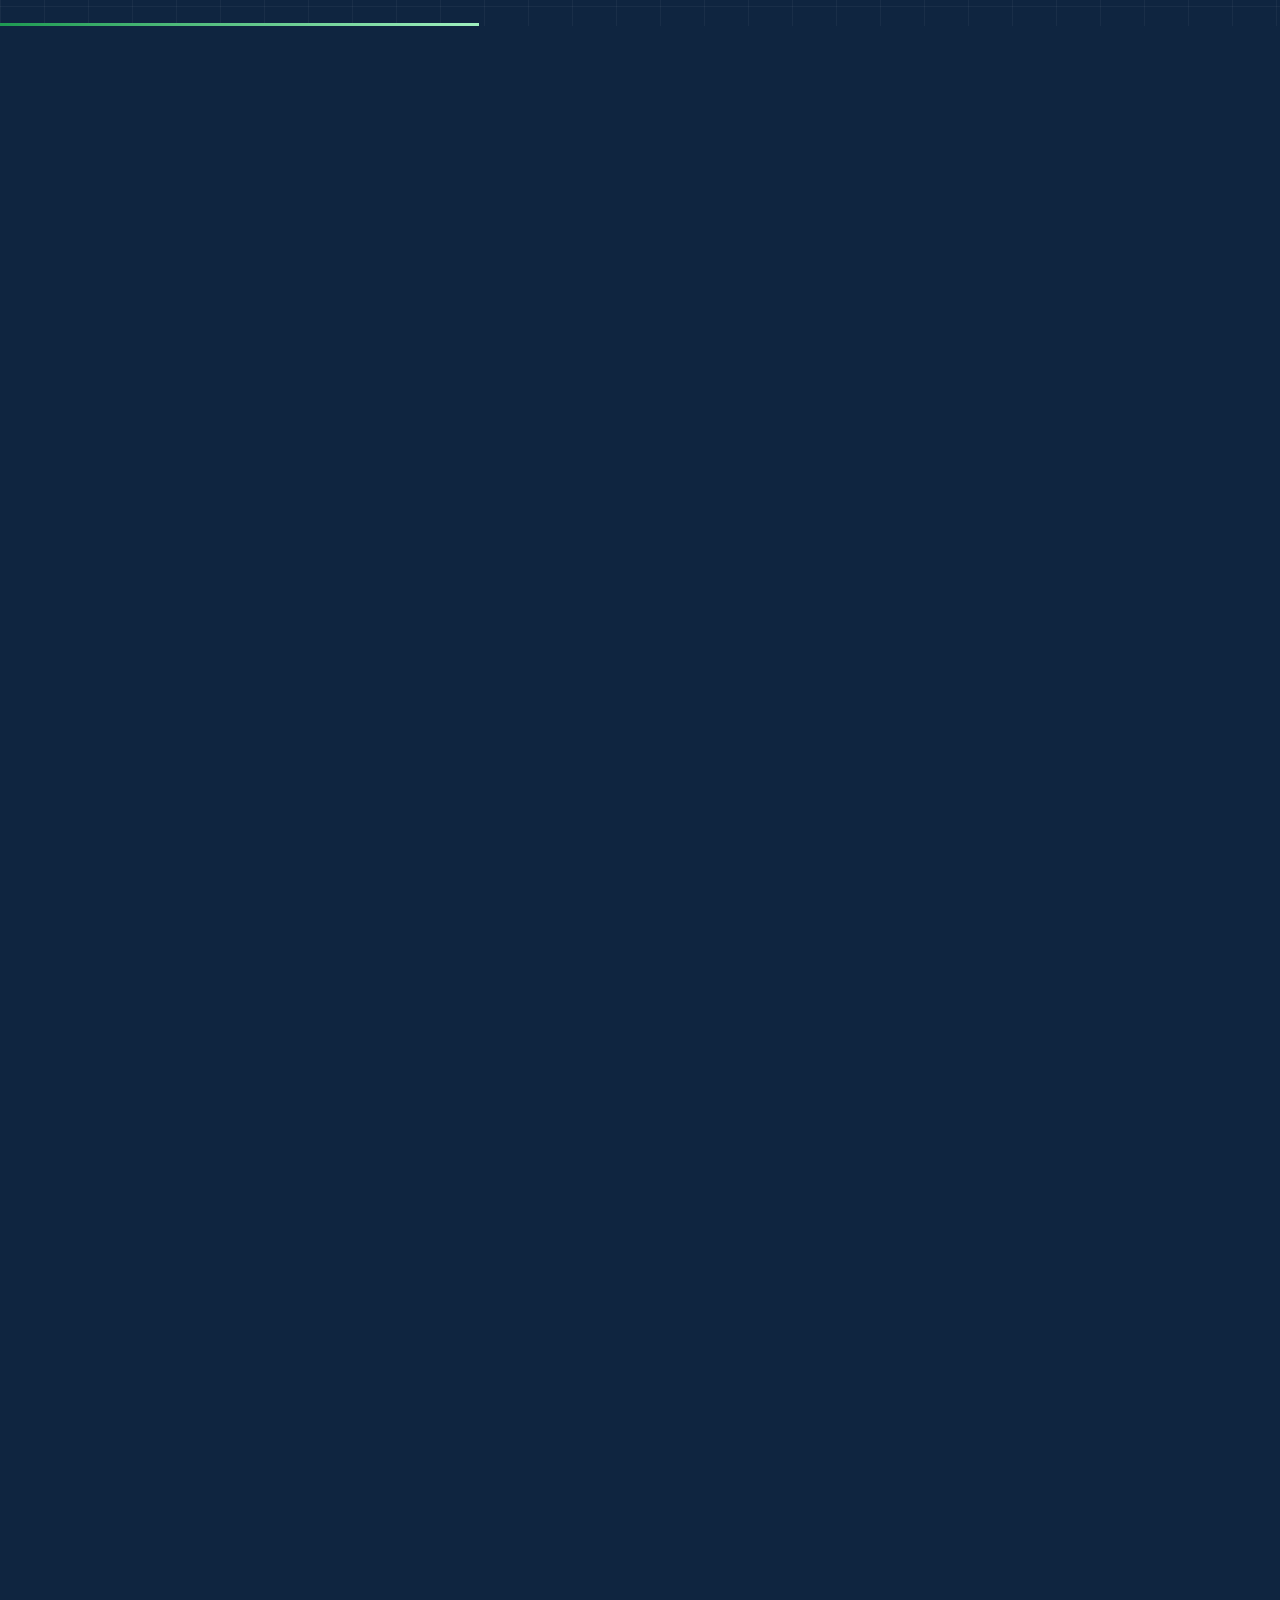
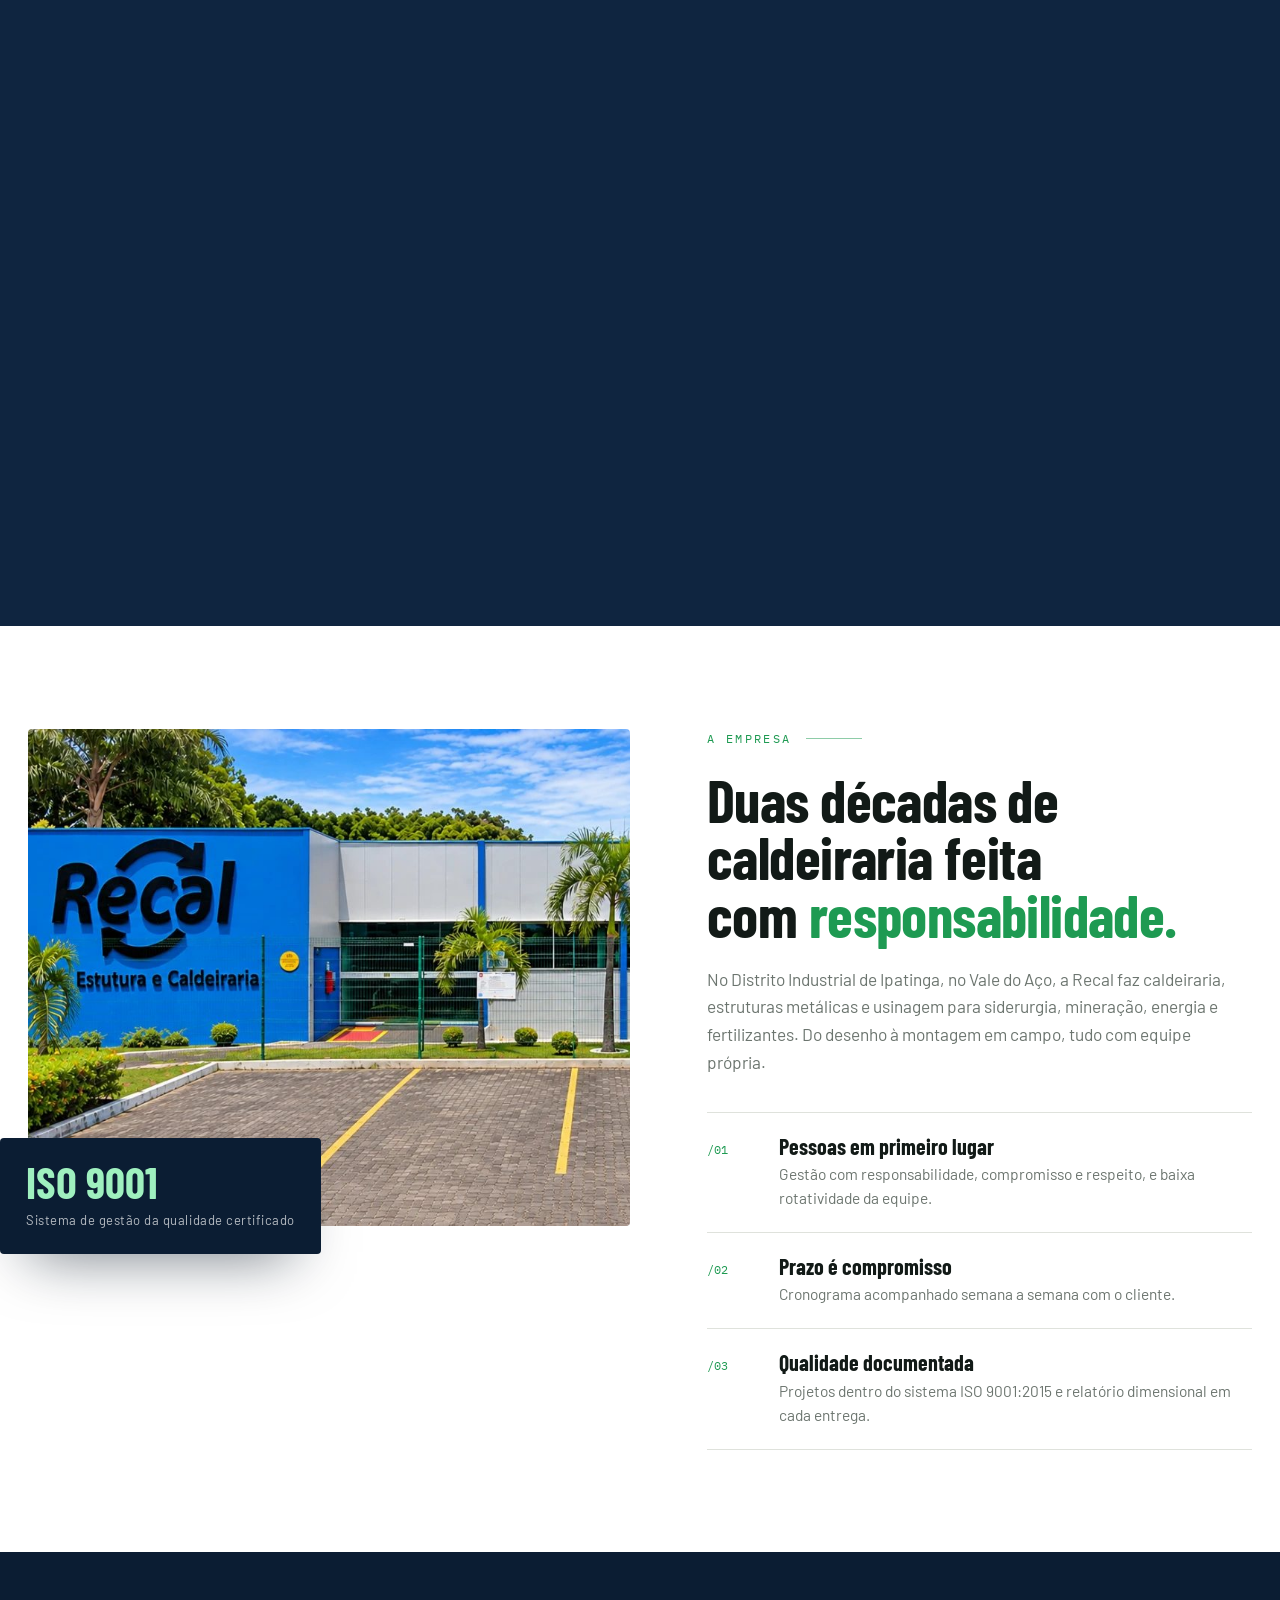
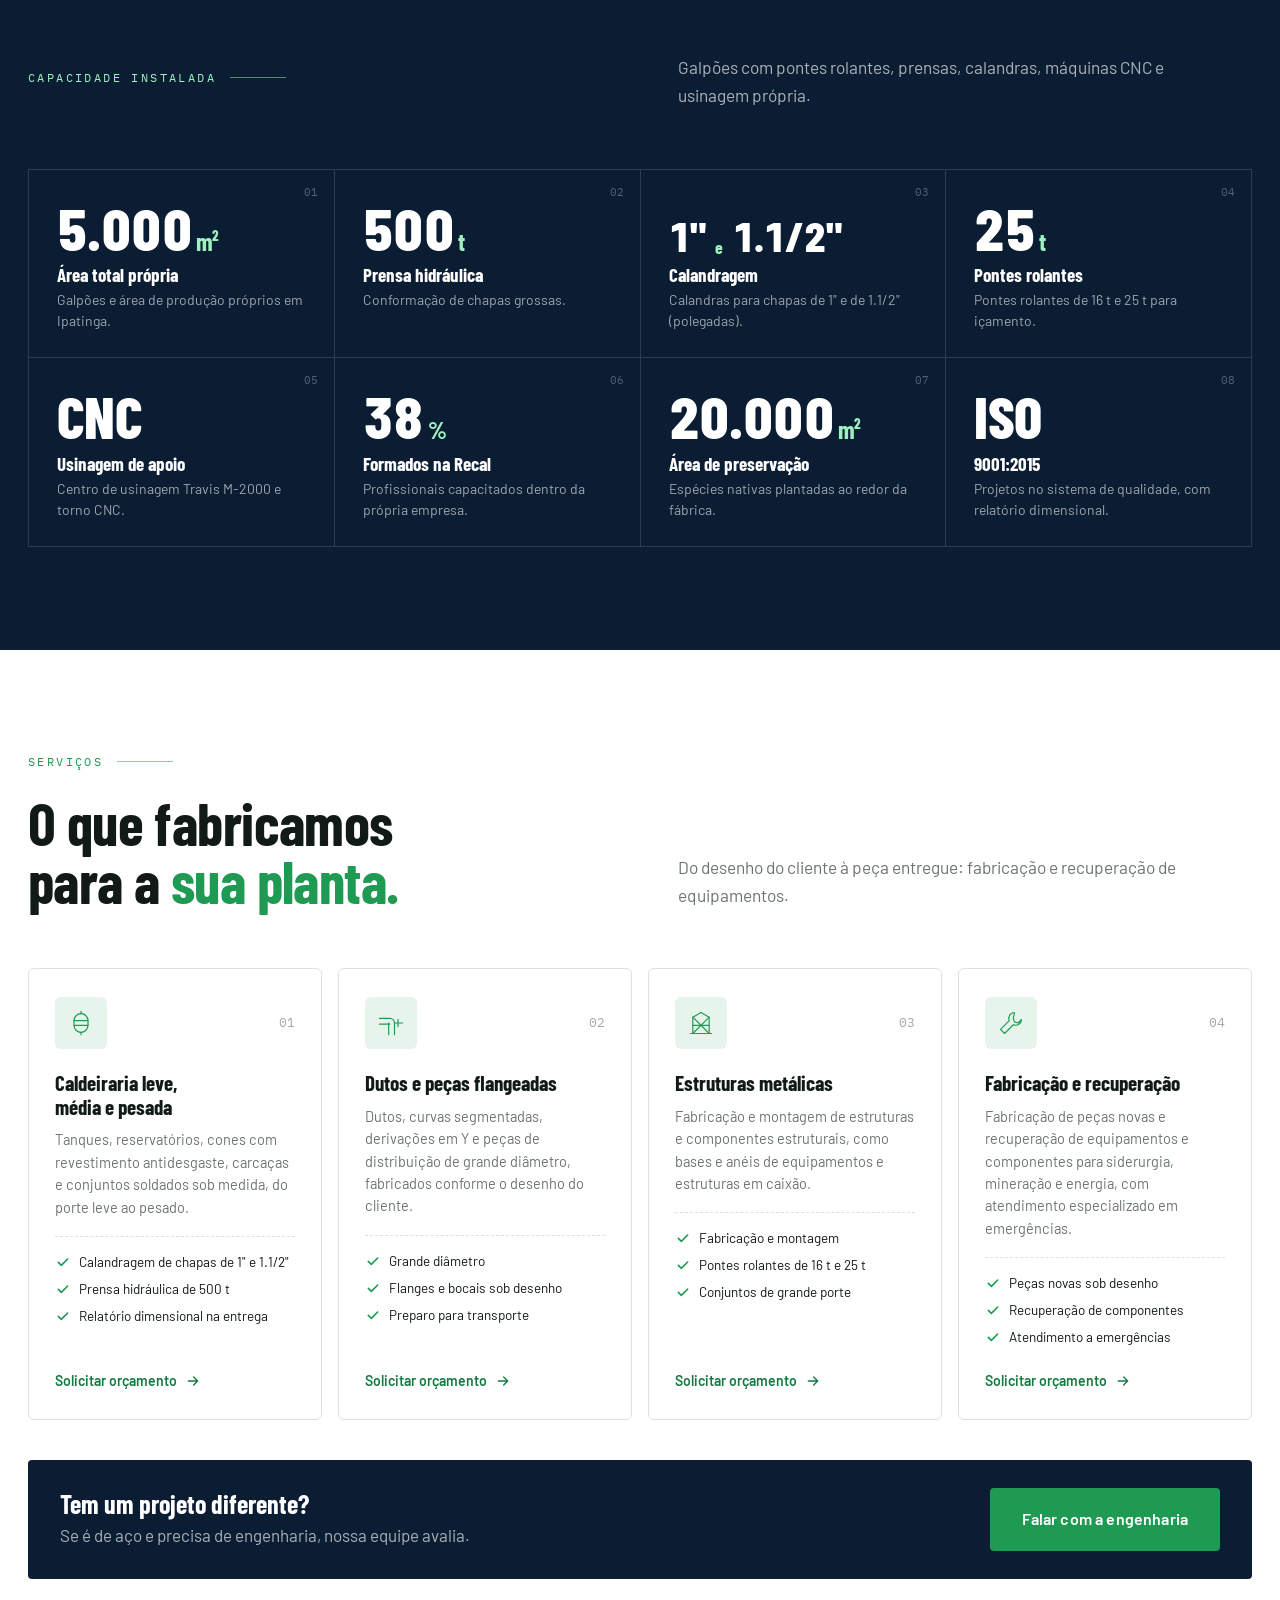
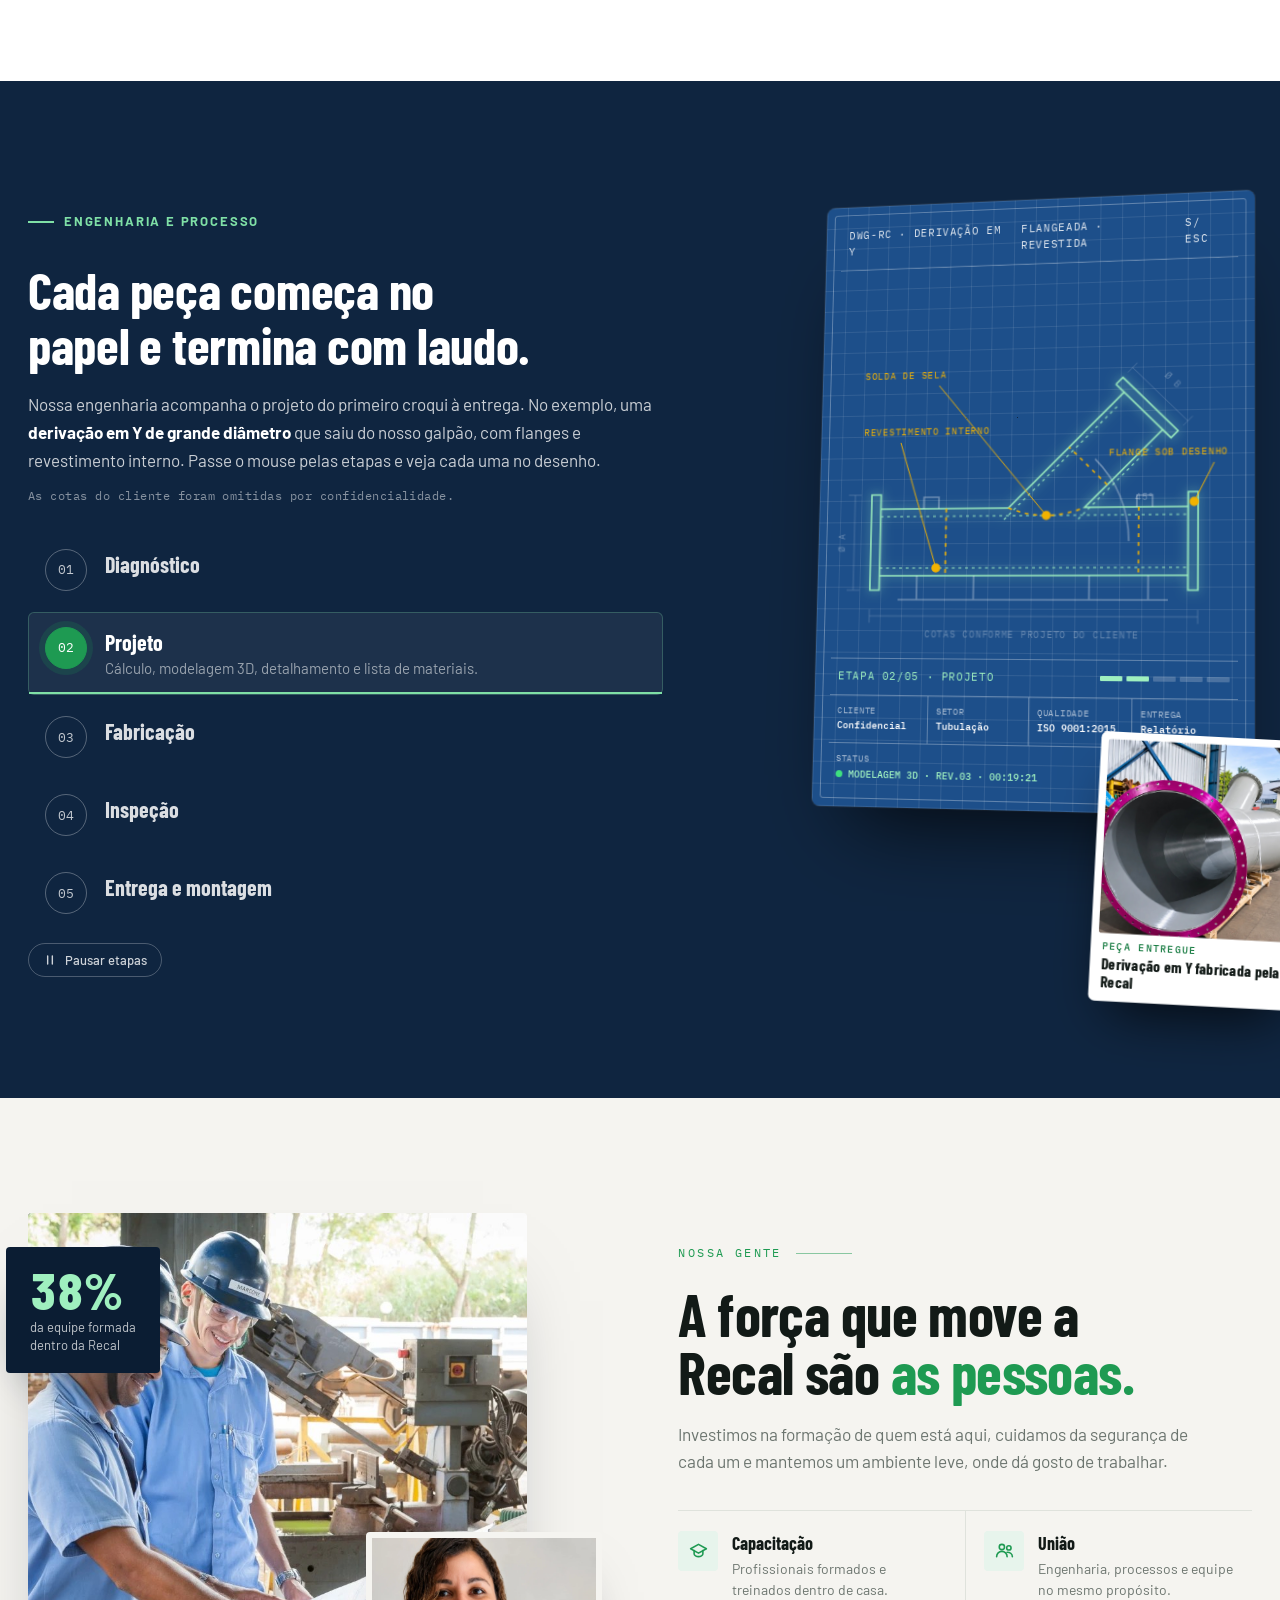
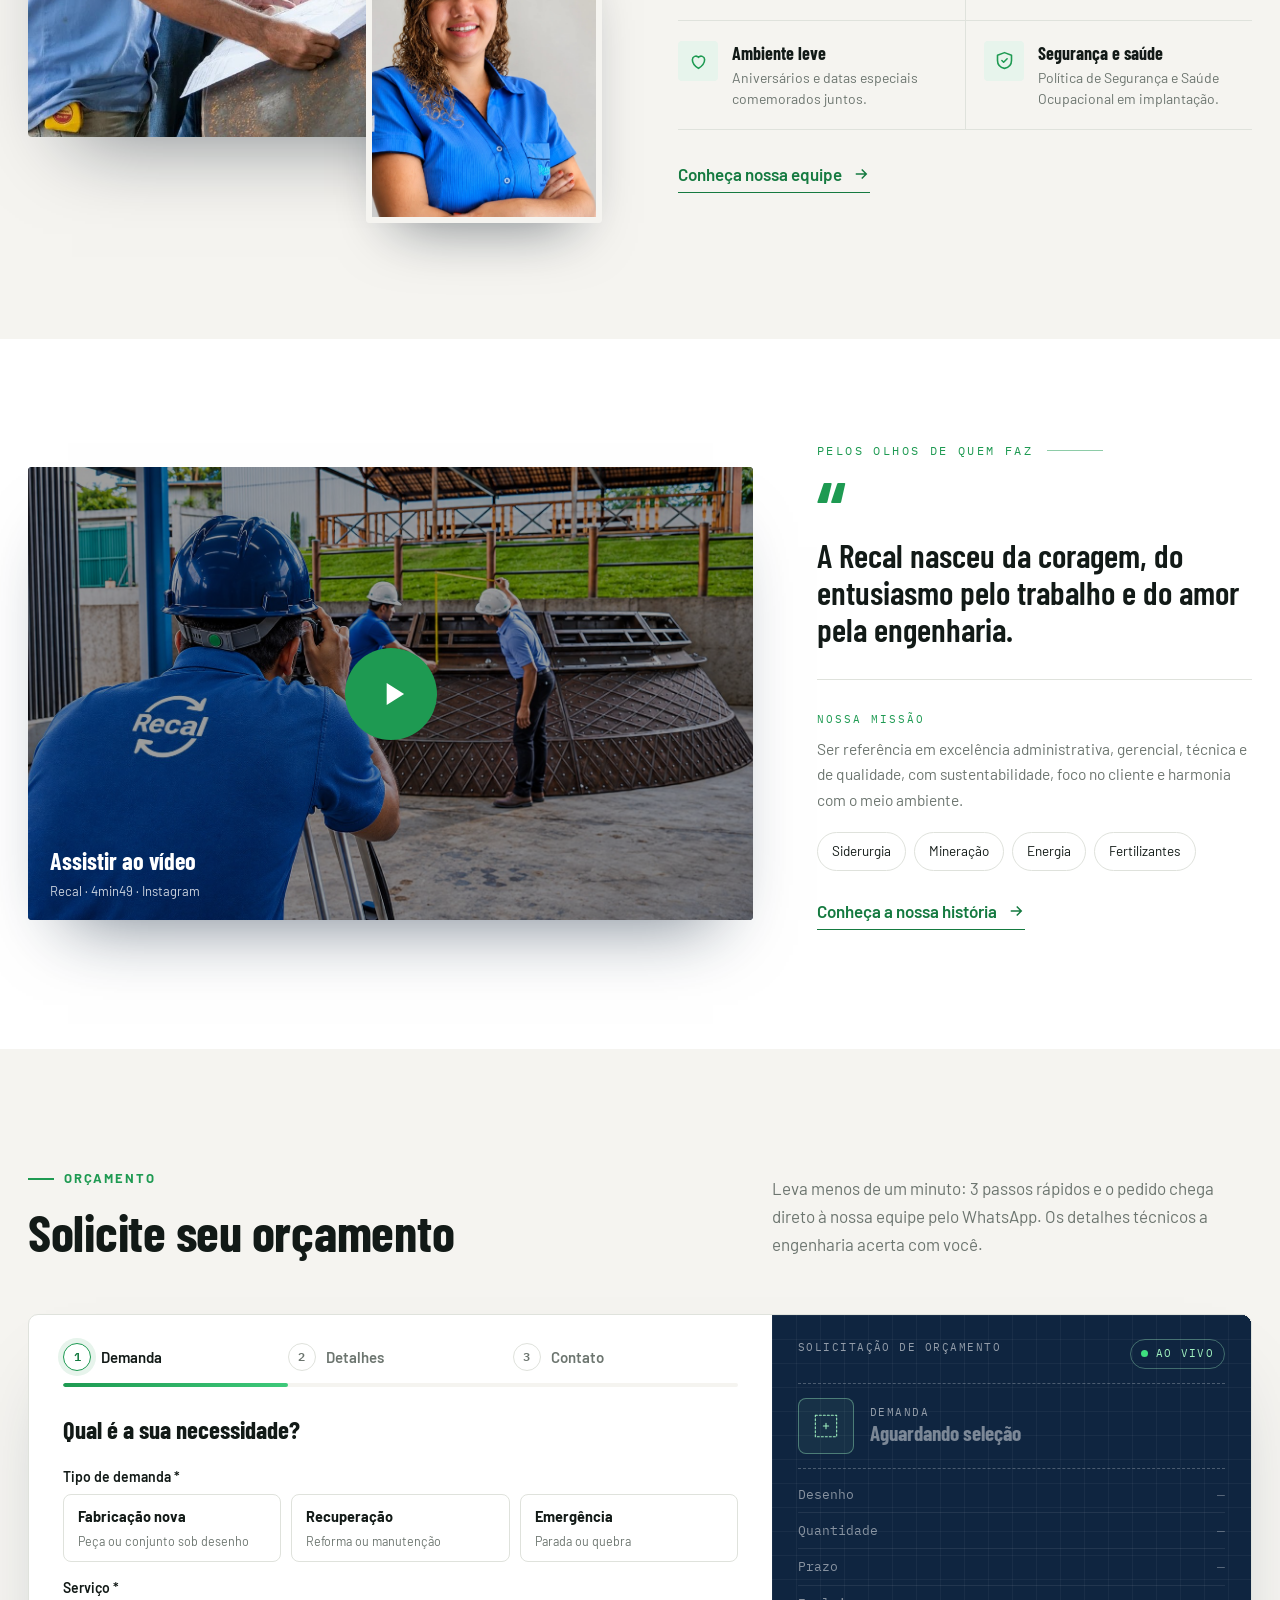
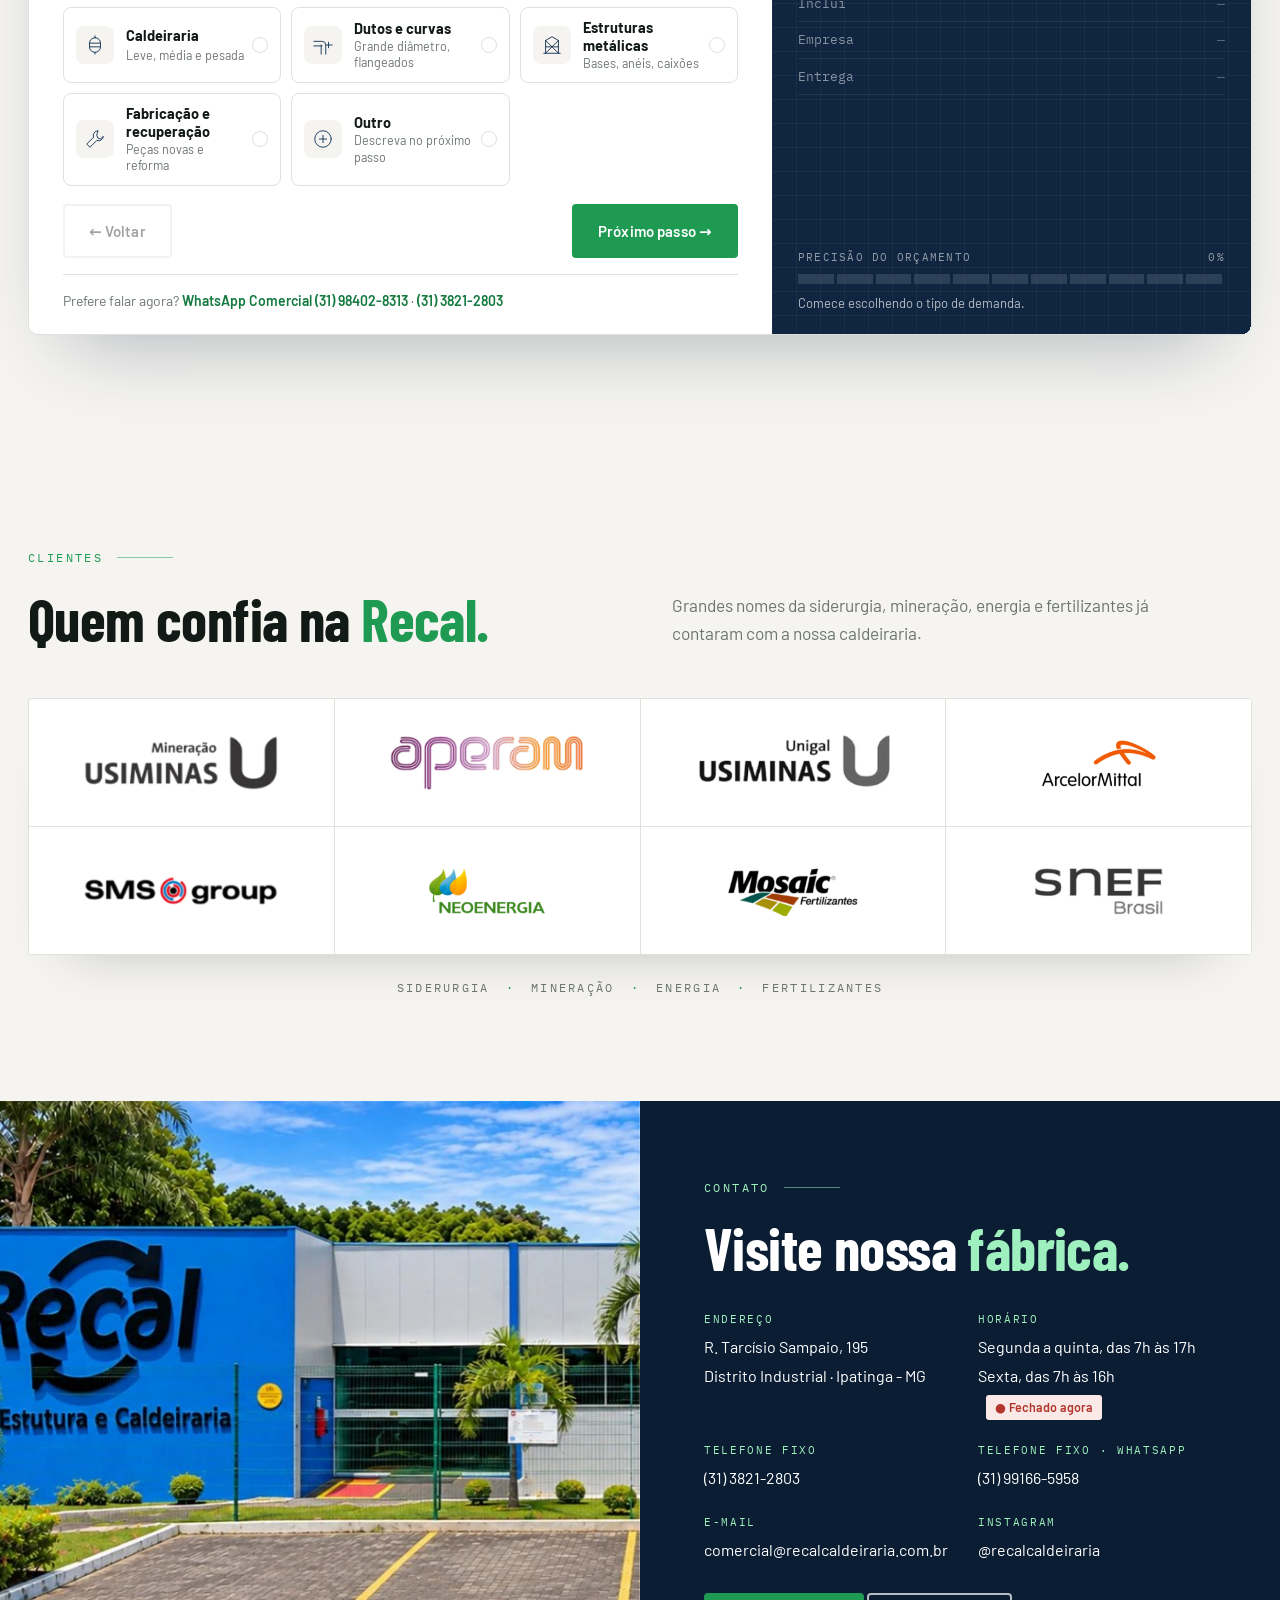
==== commit dcf3dbaa: "Remove Ipatinga do título da guia Co-Authored-By: Claude Opus 5.5 <noreply@anthropic.com>" ====
--- a/index.html
+++ b/index.html
@@ -3,13 +3,13 @@
 <head>
 <meta charset="UTF-8">
 <meta name="viewport" content="width=device-width, initial-scale=1.0">
-<title>Recal Estruturas e Caldeiraria | Ipatinga - MG</title>
+<title>Recal Estruturas e Caldeiraria</title>
 <meta name="description" content="Recal Estruturas e Caldeiraria — mais de 20 anos em caldeiraria pesada, estruturas metálicas, tanques, vasos de pressão e manutenção industrial em Ipatinga, Vale do Aço. Solicite seu orçamento.">
 <link rel="canonical" href="https://www.recalcaldeiraria.com.br/">
 <meta property="og:type" content="website">
 <meta property="og:locale" content="pt_BR">
 <meta property="og:site_name" content="Recal Estruturas e Caldeiraria">
-<meta property="og:title" content="Recal Estruturas e Caldeiraria | Ipatinga - MG">
+<meta property="og:title" content="Recal Estruturas e Caldeiraria">
 <meta property="og:description" content="Recal Estruturas e Caldeiraria — mais de 20 anos em caldeiraria pesada, estruturas metálicas, tanques, vasos de pressão e manutenção industrial em Ipatinga, Vale do Aço. Solicite seu orçamento.">
 <meta property="og:url" content="https://www.recalcaldeiraria.com.br/">
 <meta property="og:image" content="https://www.recalcaldeiraria.com.br/img/compartilhar.jpg">
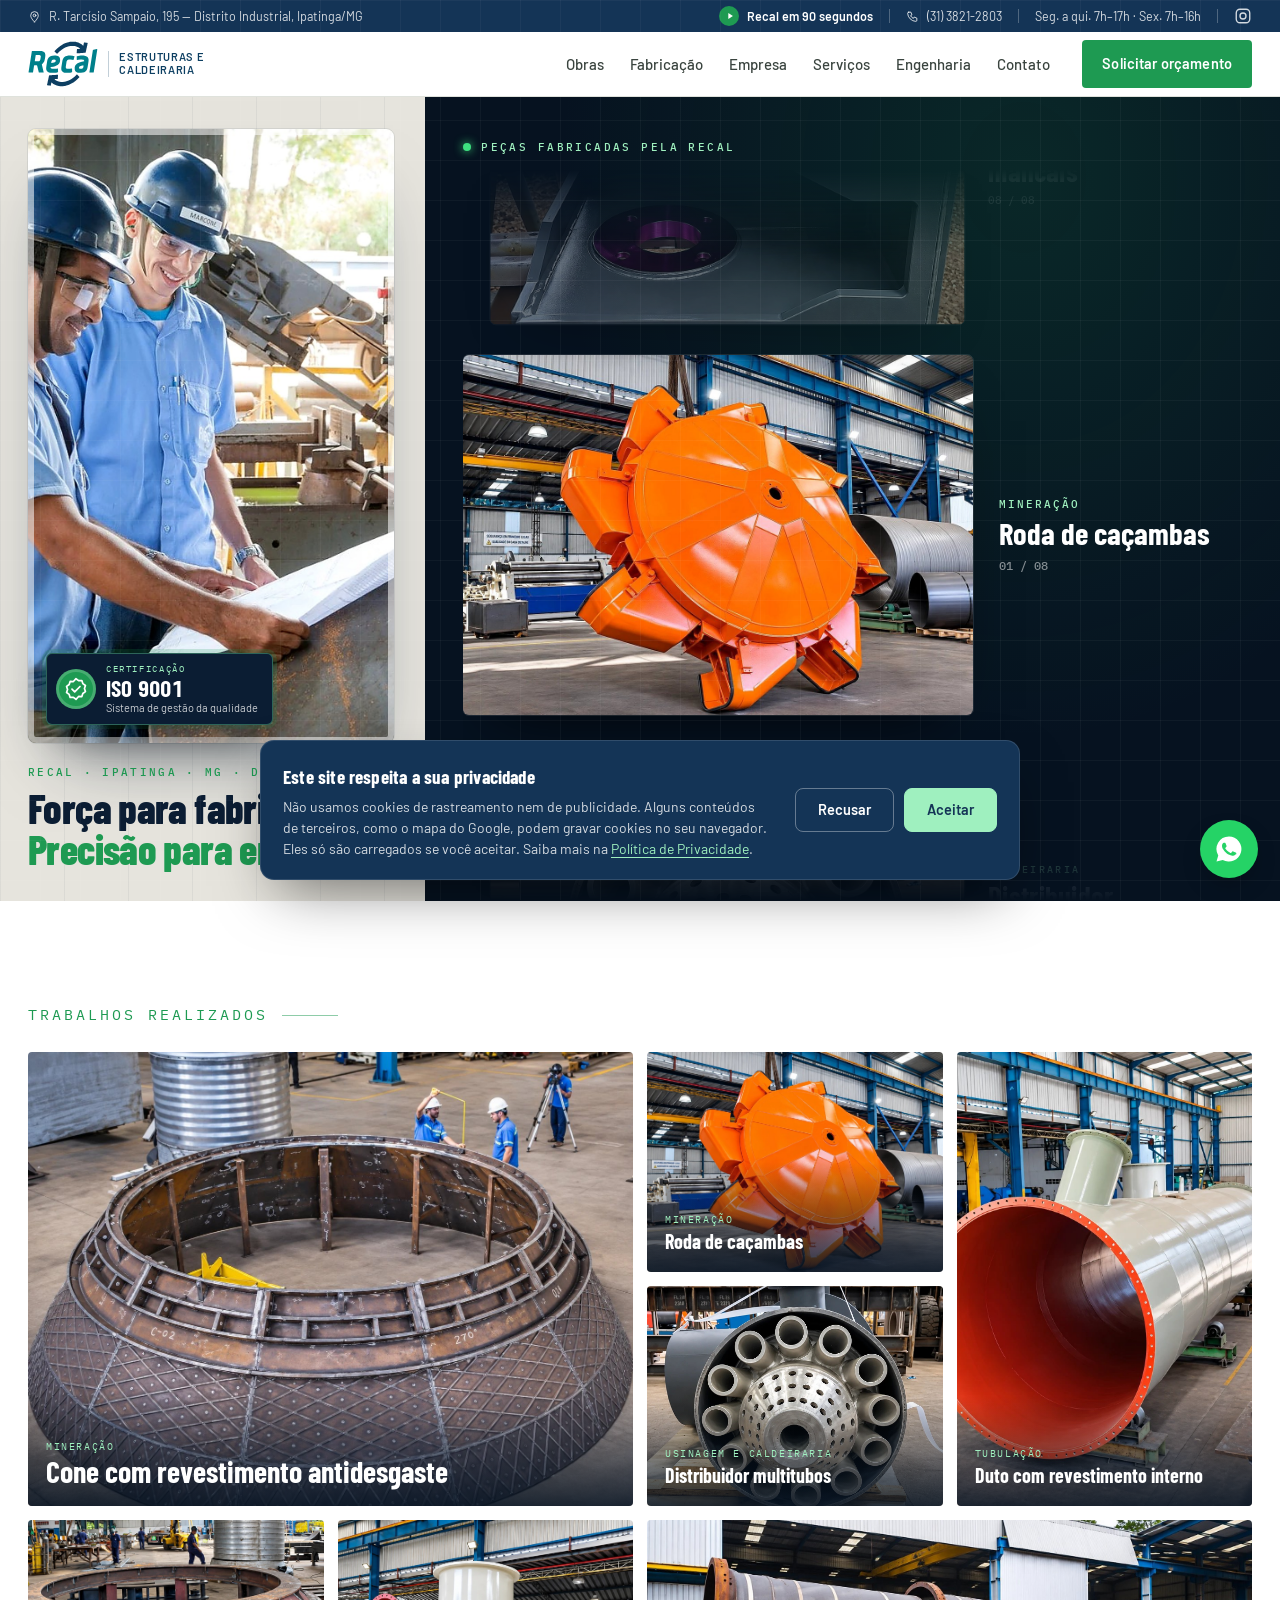
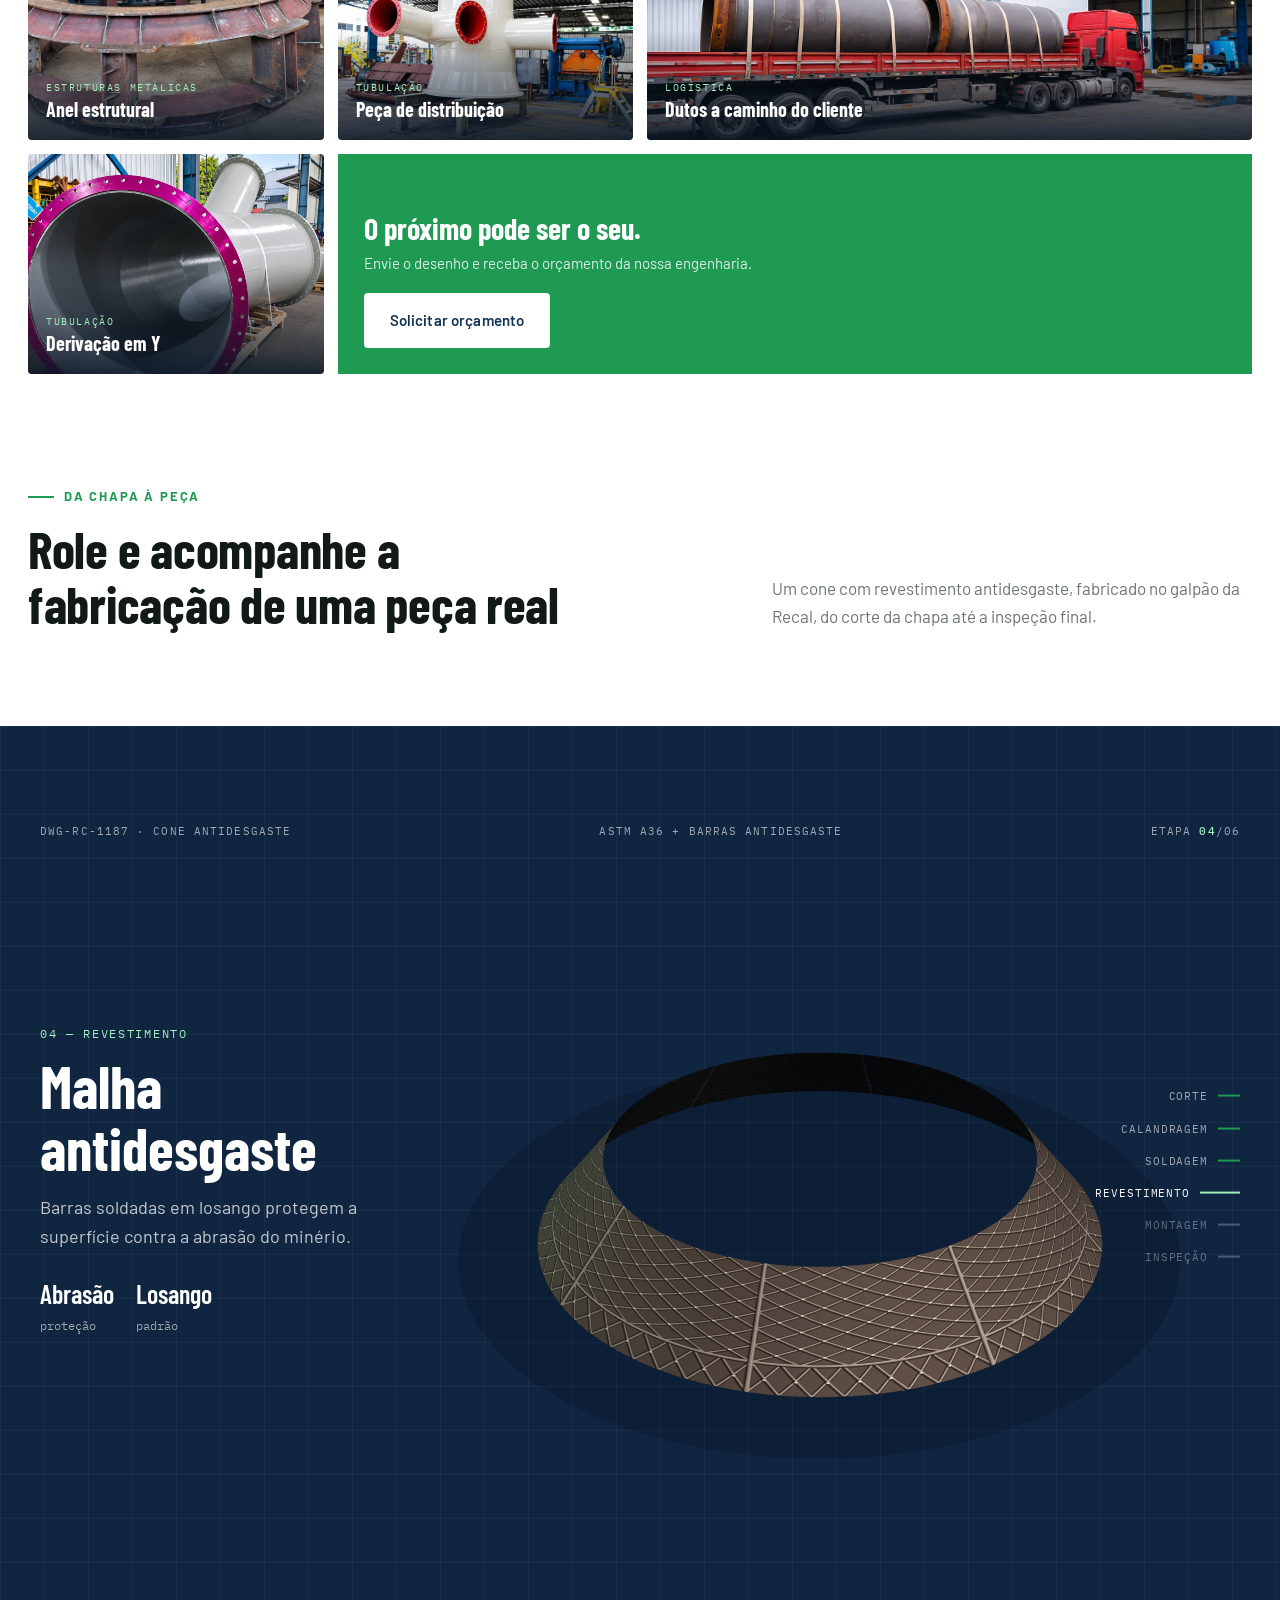
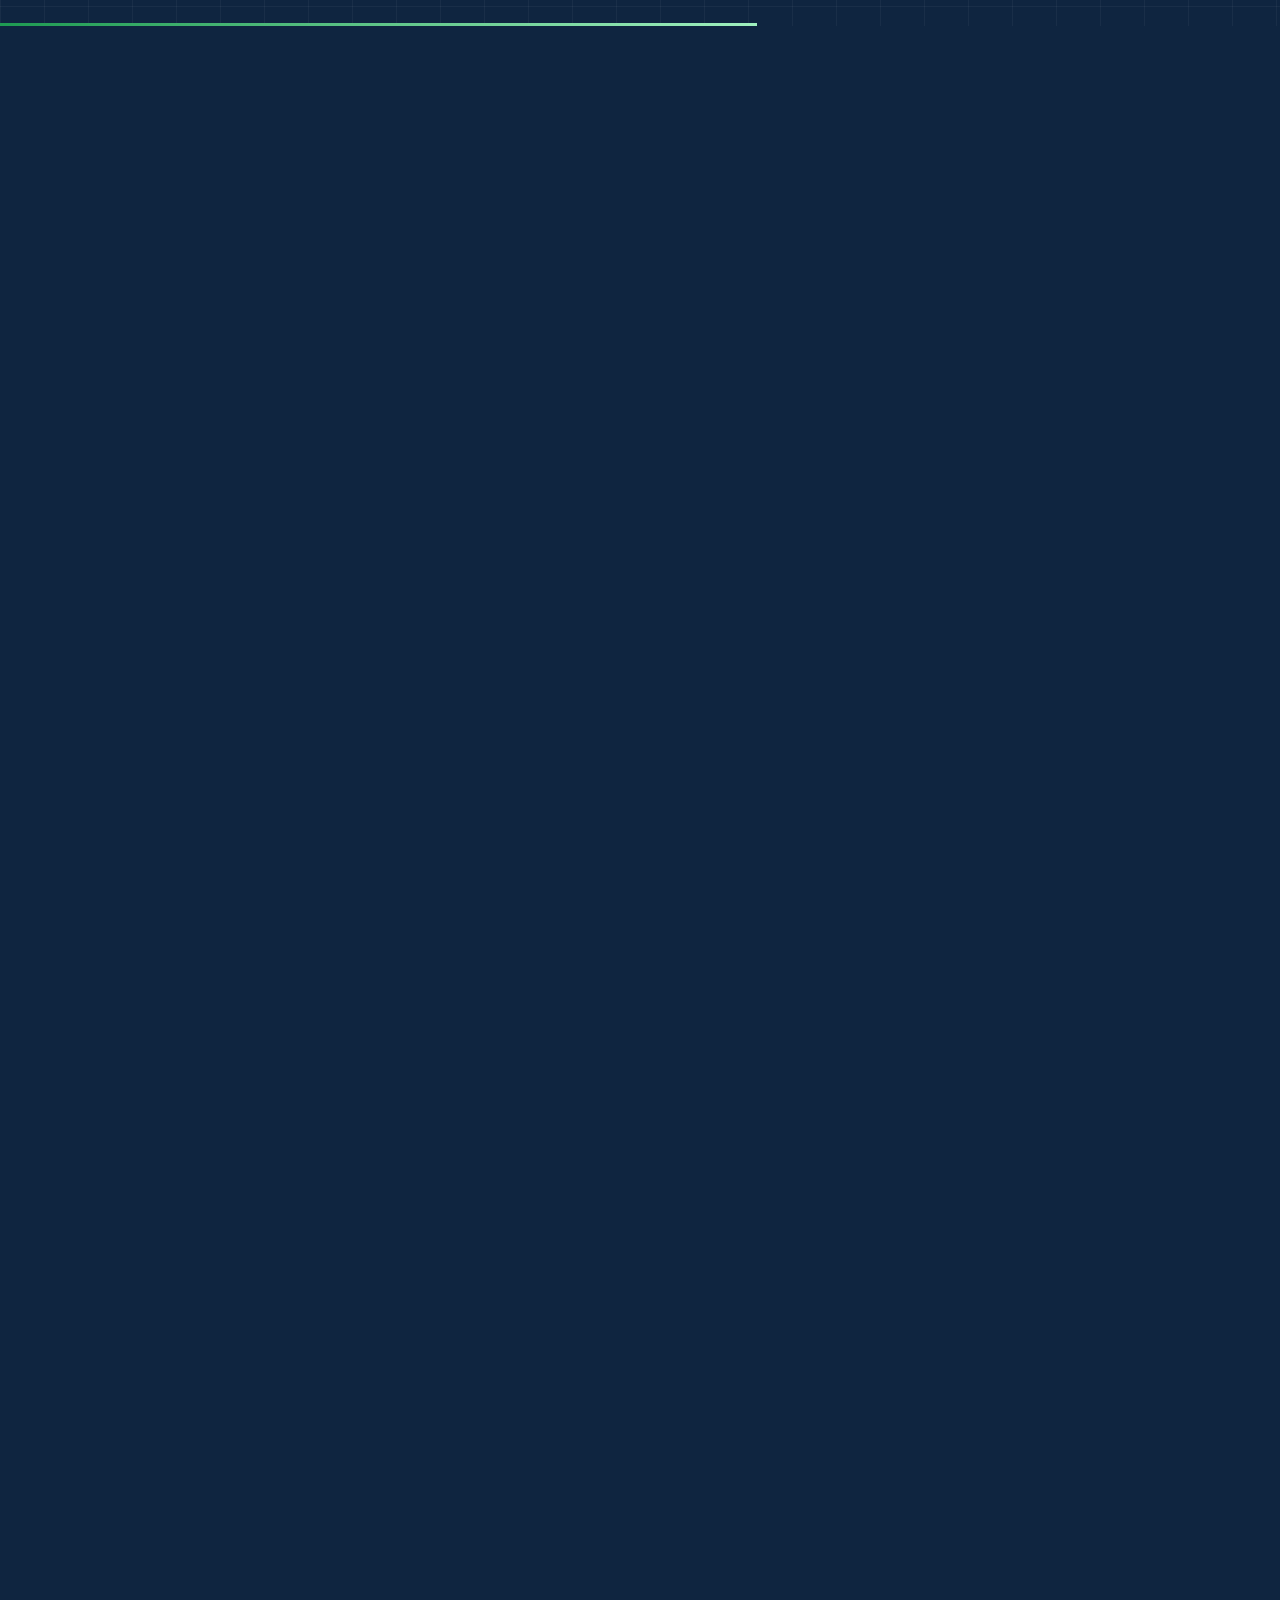
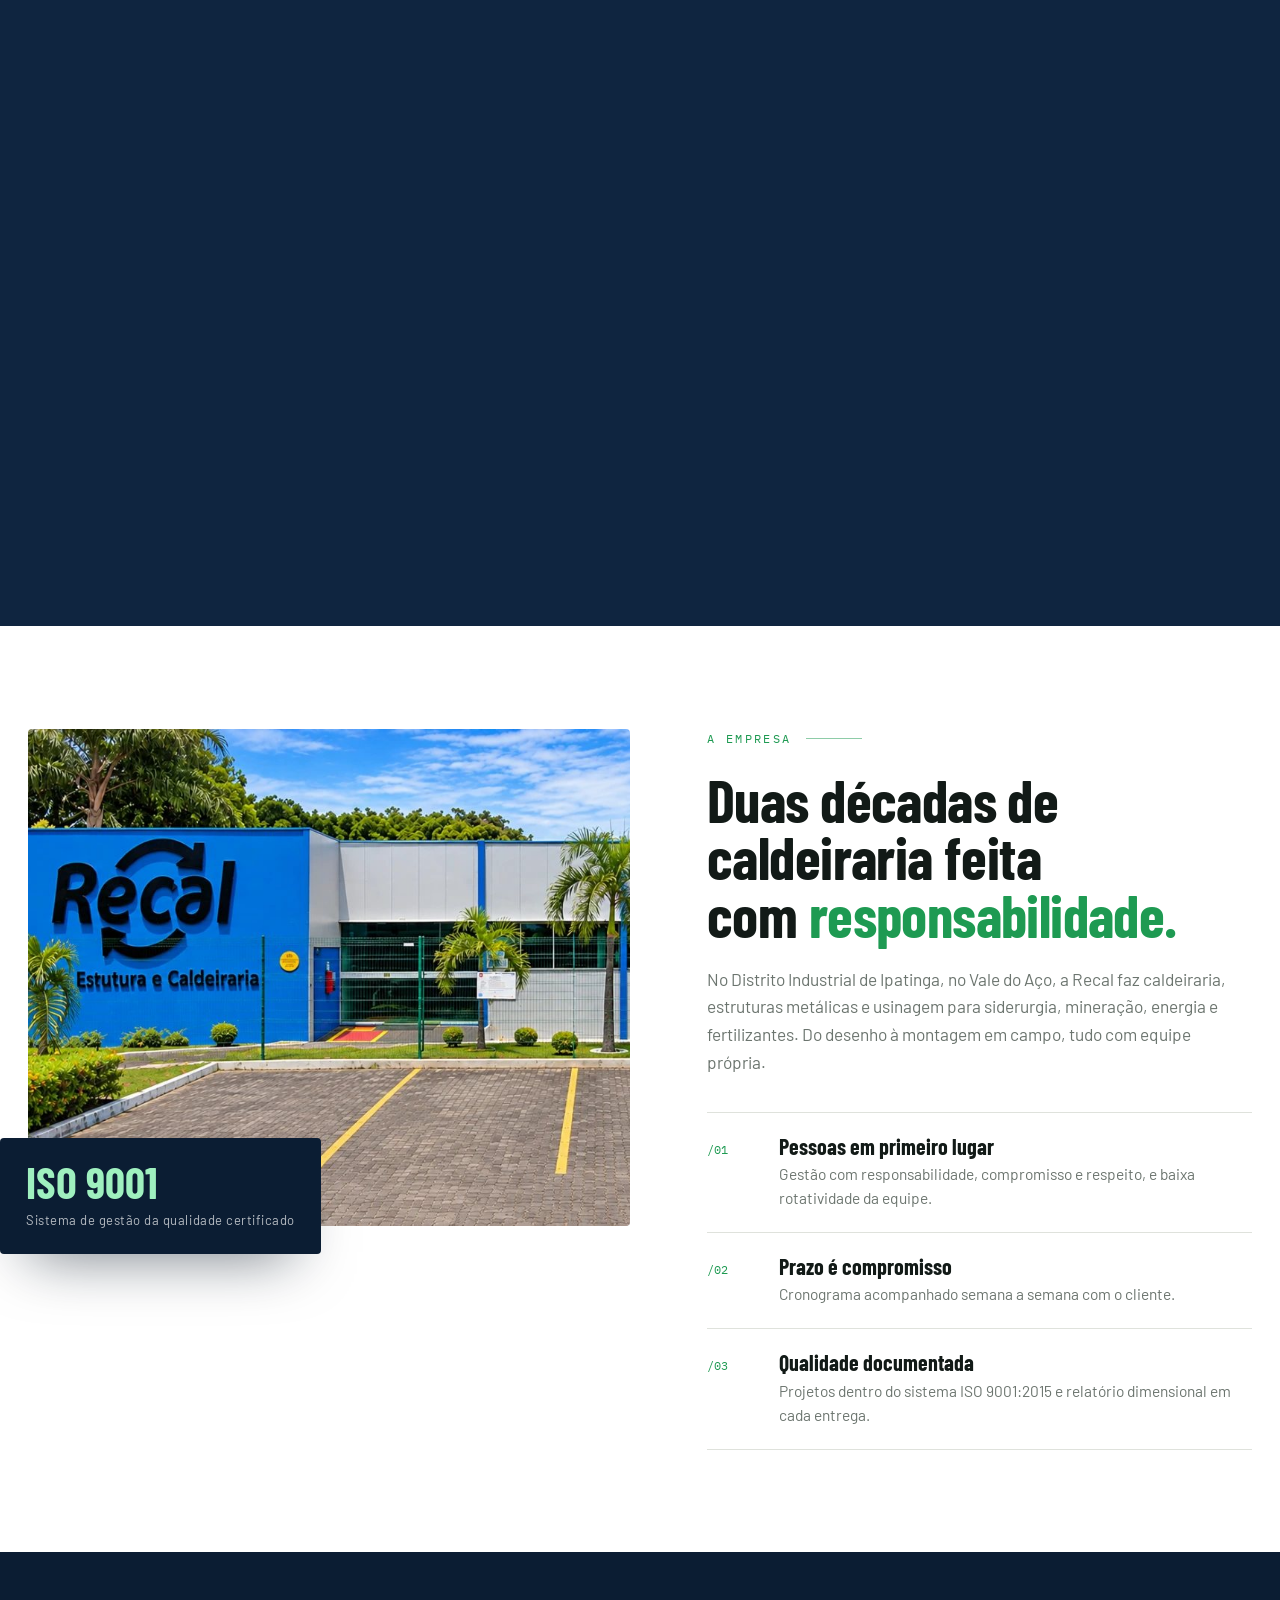
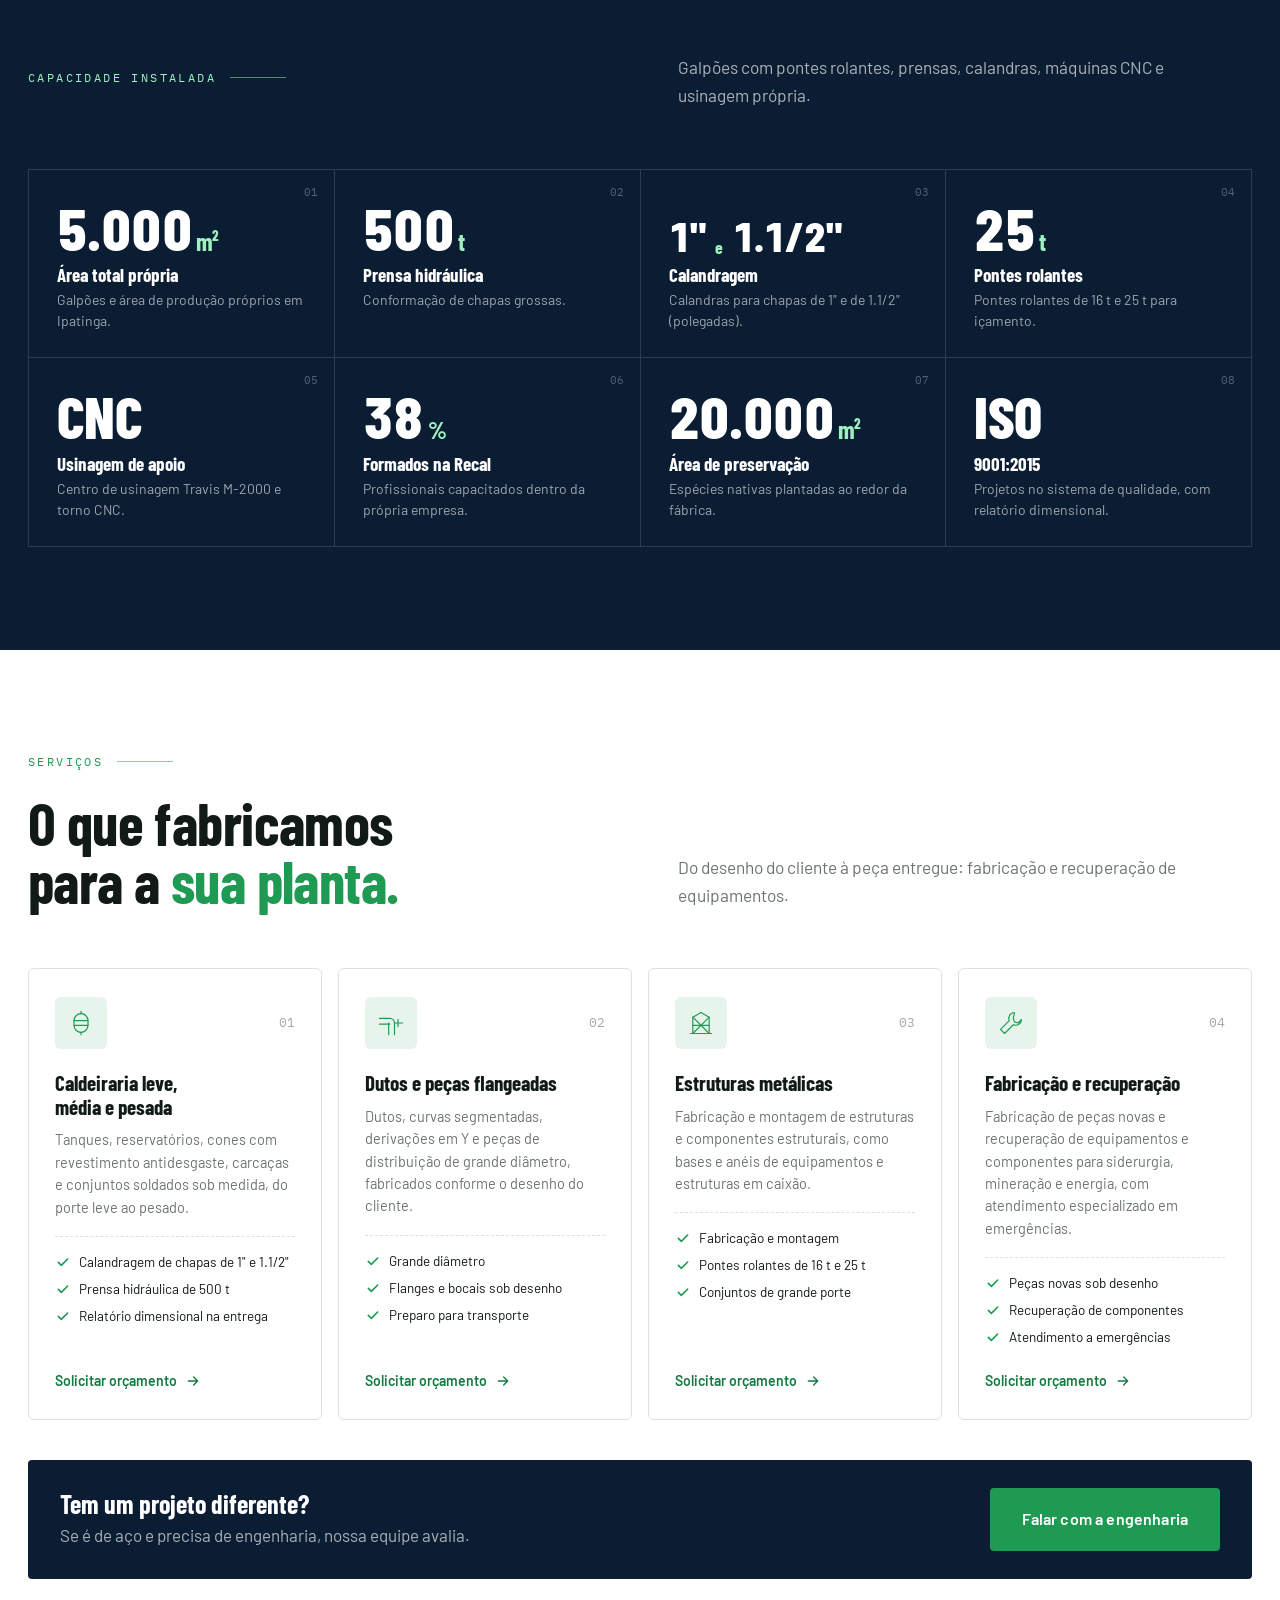
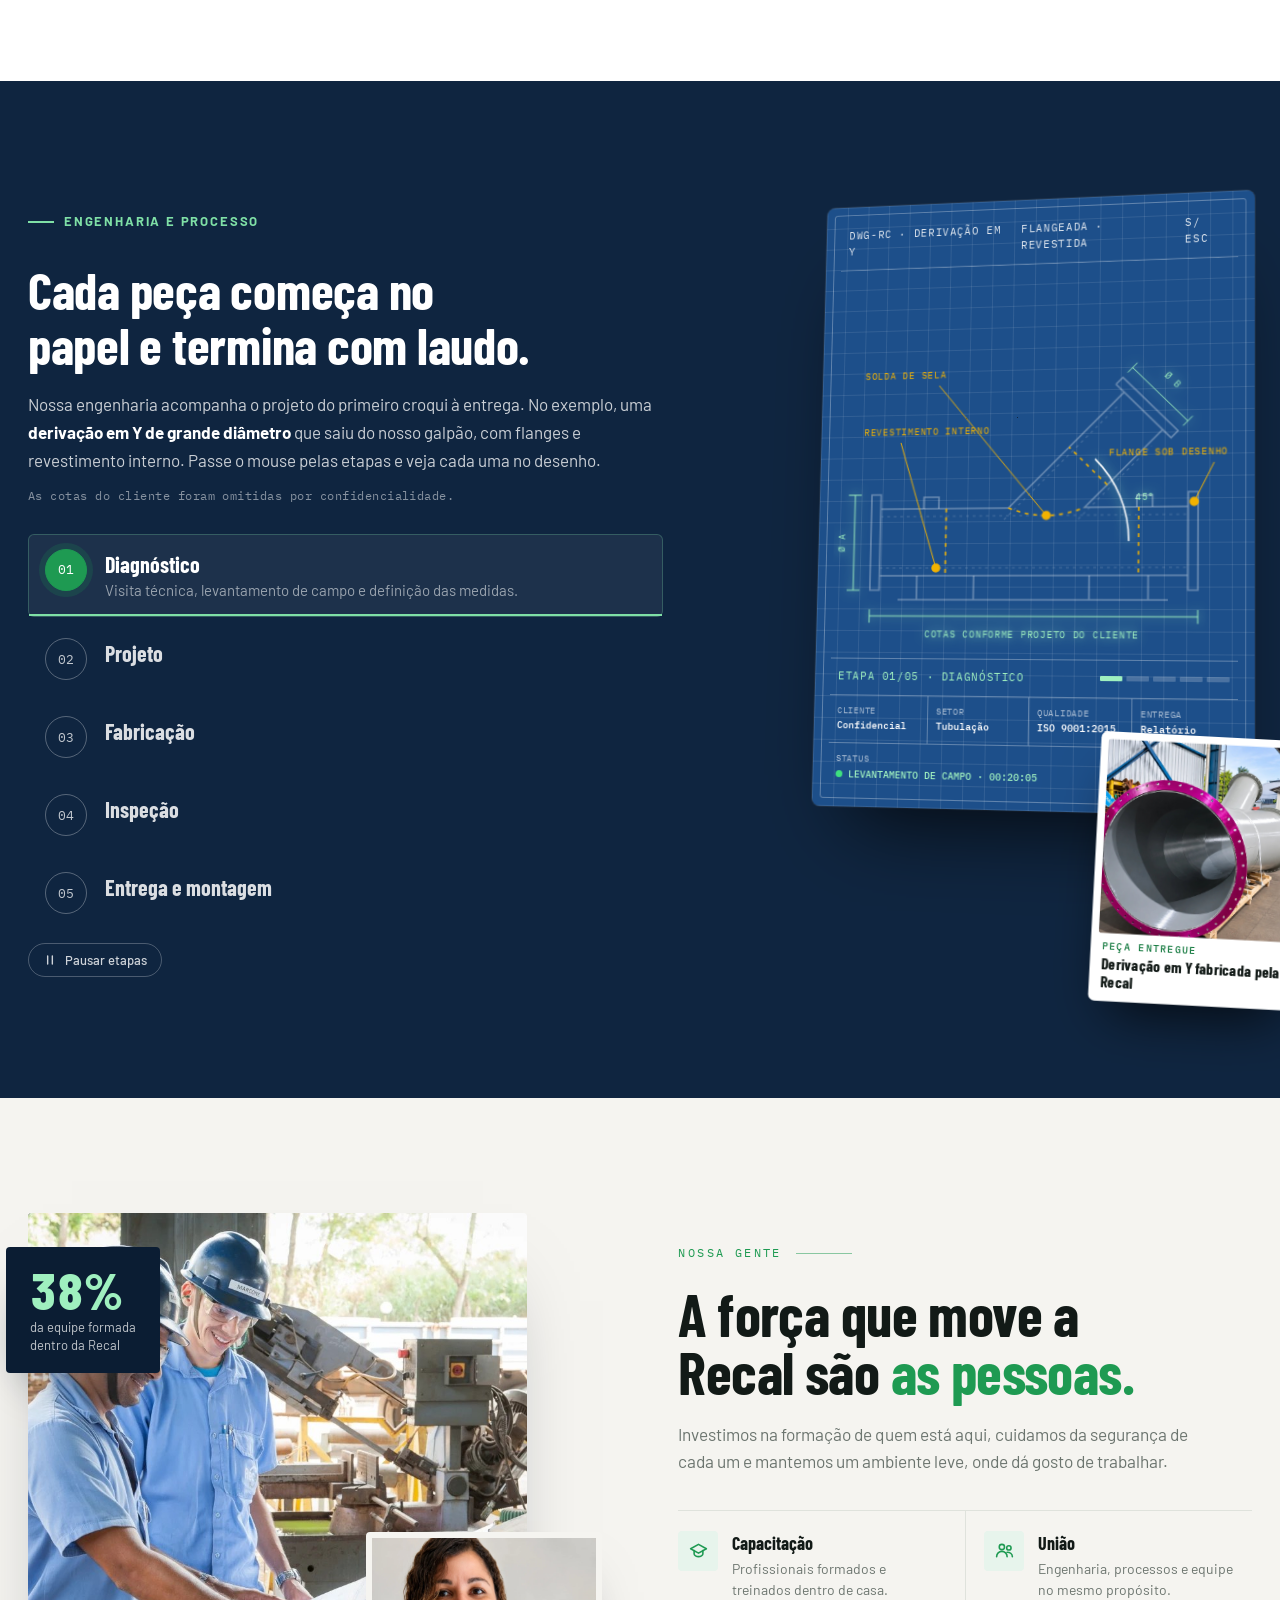
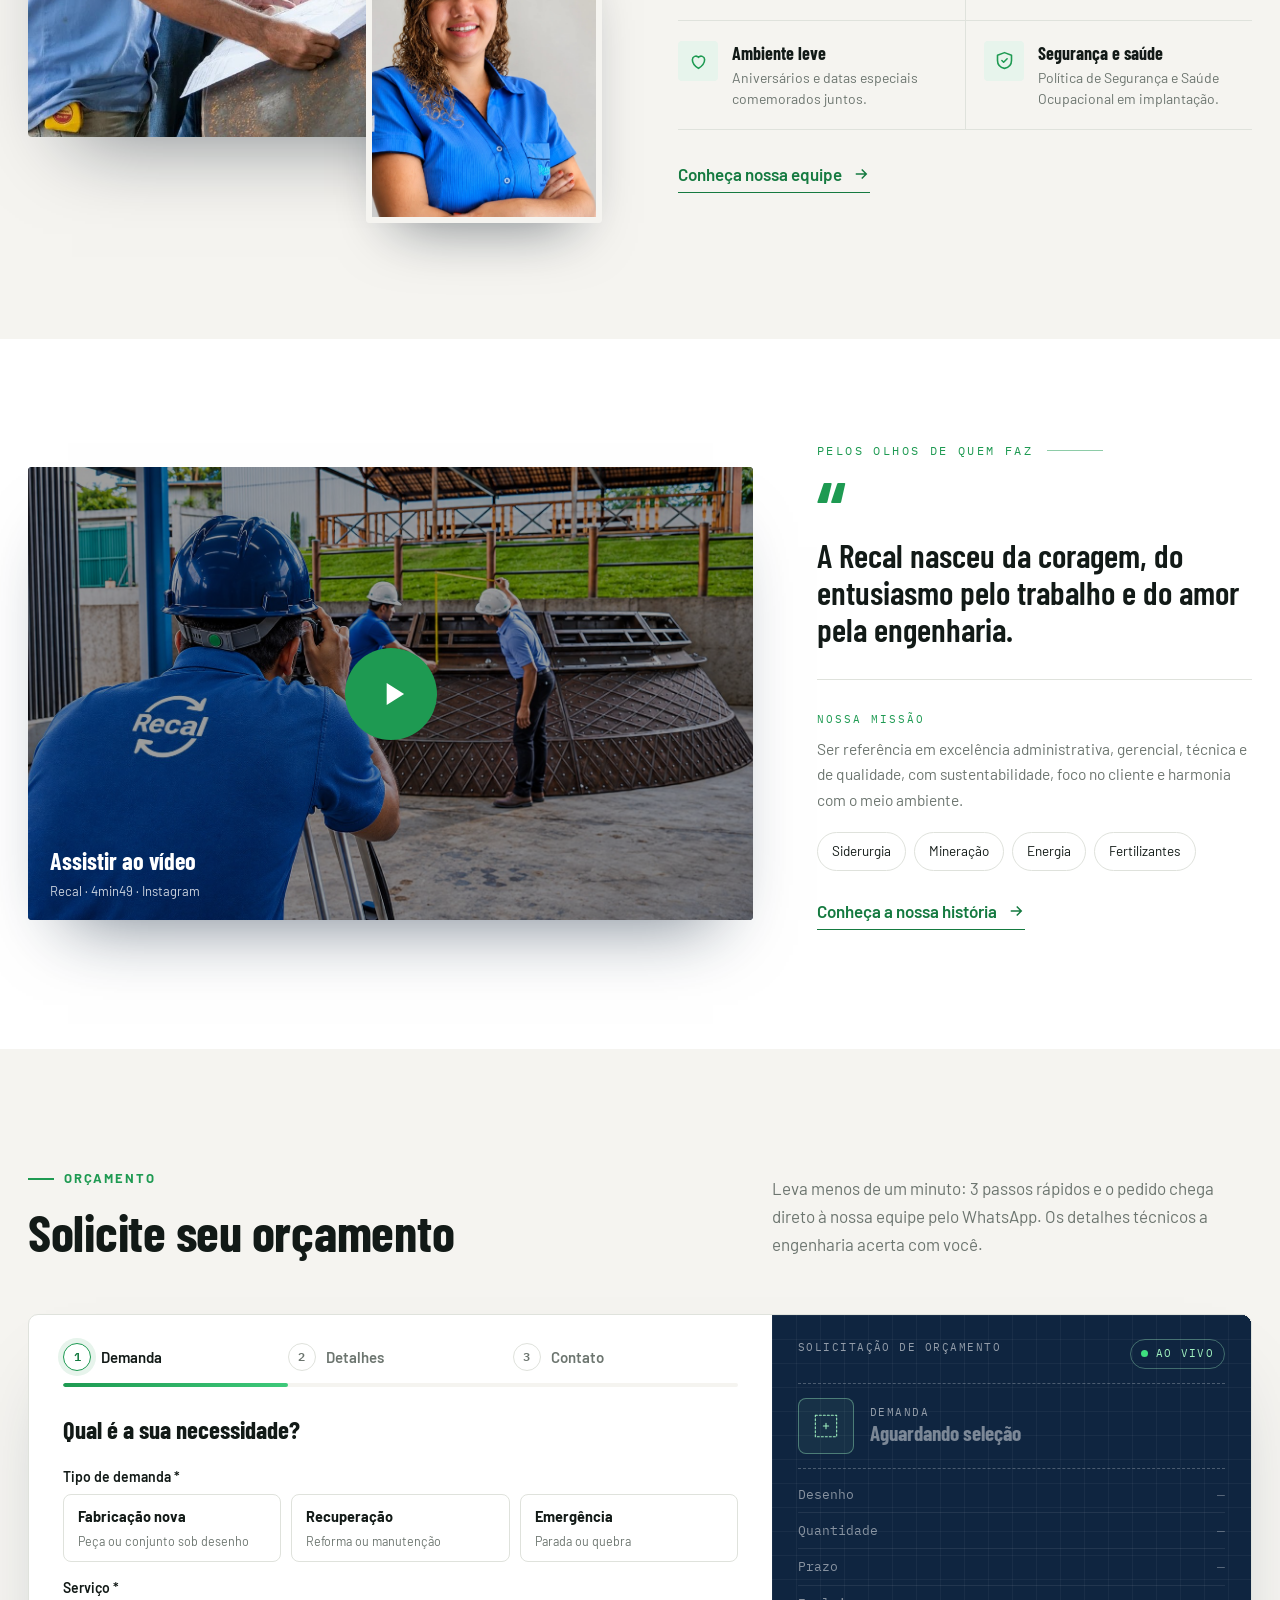
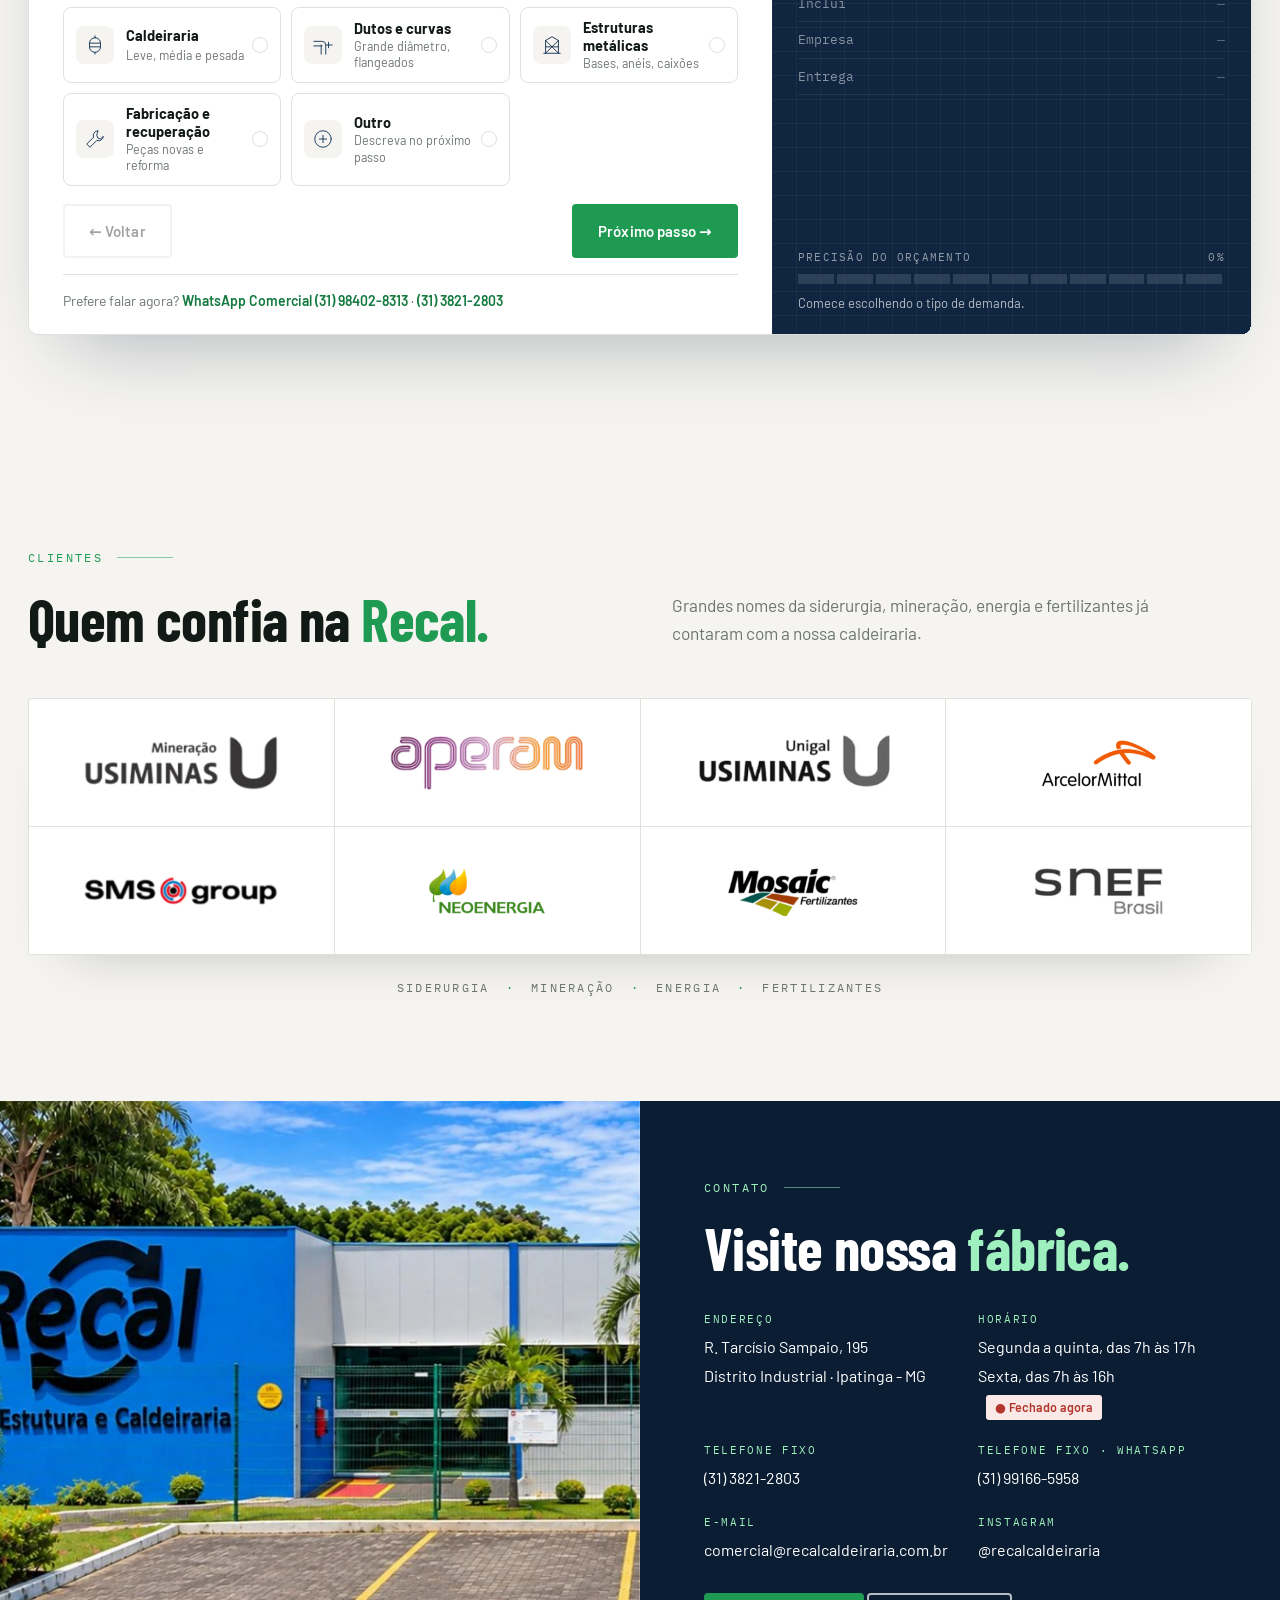
==== commit cf9a97b6: "Ícone do Instagram maior no topo Co-Authored-By: Claude Opus 5.5 <noreply@anthropic.com>" ====
--- a/index.html
+++ b/index.html
@@ -22,7 +22,7 @@
 <link rel="preconnect" href="https://fonts.googleapis.com">
 <link rel="preconnect" href="https://fonts.gstatic.com" crossorigin>
 <link href="https://fonts.googleapis.com/css2?family=Barlow:wght@400;500;600;700&family=Barlow+Condensed:wght@500;600;700;800&family=IBM+Plex+Mono:wght@400;500&family=Montserrat:wght@400;800&display=swap" rel="stylesheet">
-<link rel="stylesheet" href="styles.css?v=37">
+<link rel="stylesheet" href="styles.css?v=38">
 <link rel="stylesheet" href="abertura.css?v=9">
 <link rel="stylesheet" href="hero.css?v=11">
 <link rel="stylesheet" href="design-v2.css?v=4">
--- a/styles.css
+++ b/styles.css
@@ -912,3 +912,6 @@
 /* aproxima Trabalhos realizados de "Da chapa à peça" */
 #trabalhos.sx{padding-bottom:clamp(36px,4vw,56px)}
 .section.cone-intro{padding-top:clamp(36px,4vw,56px)}
+/* ícone do Instagram no topo um pouco maior */
+.topbar a[aria-label="Instagram"]{display:inline-flex;align-items:center}
+.topbar a[aria-label="Instagram"] svg{width:18px;height:18px}
